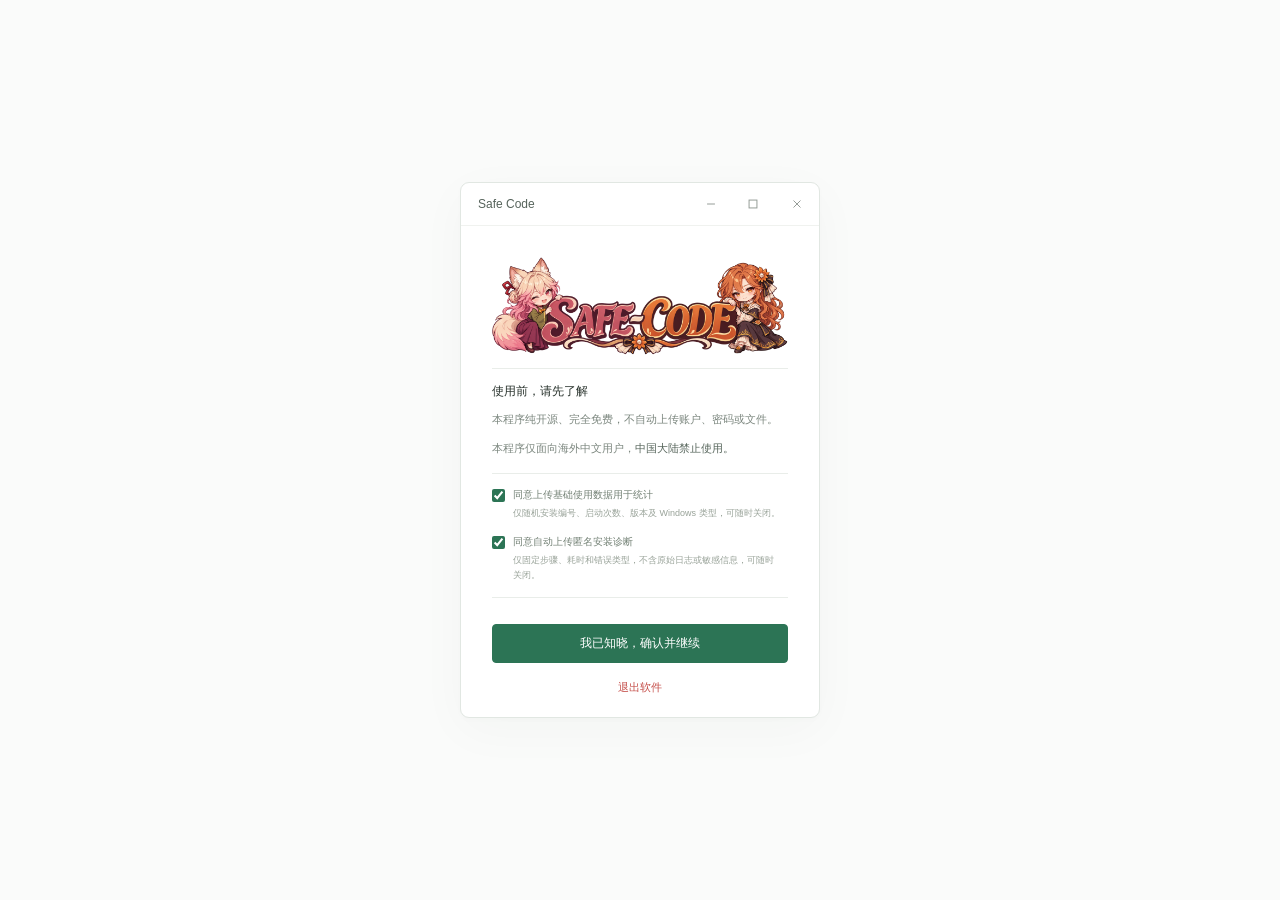
==== index.html @ 033742b7 "集成挂载守护、CloudCLI 项目联动和可选本机控制及模型适配，准备 Beta-0.4.3.4" ====
<!doctype html>
<html lang="zh-CN">
<head><meta charset="UTF-8"><meta name="viewport" content="width=device-width,initial-scale=1"><title>Safe Code</title><link rel="stylesheet" href="styles.css"></head>
<body>
<main class="window" id="window" aria-label="Safe Code 应用窗口">
  <header class="titlebar"><div class="titlebar-brand"><span class="app-name">Safe Code</span><button id="title-update-notice" class="update-notice" data-open-services hidden title="打开更新与反馈"><span class="update-notice-dot" aria-hidden="true"></span>发现新版本</button></div><div class="window-controls"><button id="minimize" class="window-control" aria-label="最小化" title="最小化"><svg viewBox="0 0 16 16"><path d="M3.5 8h9"/></svg></button><button id="maximize" class="window-control" aria-label="最大化" title="最大化"><svg viewBox="0 0 16 16"><rect x="3.5" y="3.5" width="9" height="9"/></svg></button><button id="close" class="close" aria-label="关闭窗口" title="关闭窗口"><svg viewBox="0 0 16 16"><path d="m4 4 8 8m0-8-8 8"/></svg></button></div></header>
  <section class="screen" id="notice-screen" hidden>
    <div class="notice-content">
    <div class="intro"><img class="notice-logo" src="assets/safe-code-logo.png" alt="Safe Code" width="2172" height="724"></div>
    <div class="declaration"><h2>使用前，请先了解</h2><p>本程序纯开源、完全免费，不自动上传账户、密码或文件。</p><p>本程序仅面向海外中文用户，<strong>中国大陆禁止使用。</strong></p></div>
    <label class="usage-consent"><input type="checkbox" id="usage-consent" checked><span>同意上传基础使用数据用于统计<small>仅随机安装编号、启动次数、版本及 Windows 类型，可随时关闭。</small></span></label><label class="usage-consent"><input type="checkbox" id="diagnostics-consent" checked><span>同意自动上传匿名安装诊断<small>仅固定步骤、耗时和错误类型，不含原始日志或敏感信息，可随时关闭。</small></span></label><div class="diagnostic-notice" role="note" aria-label="诊断须知">
      <p>诊断须知：开启后自动上传操作结果、失败阶段及错误分类，使用随机安装编号、会话编号和问题编号关联重试，不采集真实身份。</p>
      <p>提交反馈时，会附带本次使用中最近一次失败的诊断摘要（24 小时内），不上传原始日志。</p>
      <p>关闭匿名诊断会清除本机诊断关联编号，之后的反馈不附带诊断。已上传诊断保留 30 天，反馈及其摘要保留 180 天。</p>
    </div><div class="notice-services"><button type="button" class="text-button" id="notice-guide-link">防封与使用指南</button><span class="separator">/</span><button class="text-button" data-open-services>更新与反馈</button></div></div><div class="bottom-actions"><button class="primary" id="accept">我已知晓，确认并继续</button><button class="plain" id="exit">退出软件</button></div>

  </section>
  <section class="screen" id="login-screen" hidden>
    <div class="login-heading"><span class="kicker">连接你的工作空间</span><h1>登录服务器</h1><p>输入 VPS 信息，通过 SSH 建立连接。127.0.0.1 可预览界面。</p></div>
    <form id="login-form" autocomplete="off">
      <label for="ip">IP 地址</label><input id="ip" name="ip" placeholder="例如 203.0.113.10" required spellcheck="false" autocomplete="off">
      <label for="username">用户名</label><input id="username" name="username" placeholder="例如 root" required spellcheck="false" autocomplete="off">
      <label for="password">密码</label><div class="password-wrap"><input id="password" name="password" type="password" placeholder="请输入服务器密码" required autocomplete="off"><button type="button" class="reveal" id="reveal" aria-label="显示密码"></button></div>
      <div id="connection-message" class="connection-message" role="status"></div><p class="rating-disclosure">服务器 IP 地址将进行 Net.Coffee 评分。</p>
      <button class="primary" id="connect" type="submit">连接服务器</button>
    </form>
    <button class="plain back" id="back">返回使用声明</button>
  </section>
  <section class="workspace" id="workspace-screen" hidden>
    <div id="connection-progress" class="connection-progress" hidden role="status"><span class="connection-spinner" aria-hidden="true"></span><span id="connection-progress-text">正在连接服务器…</span><button id="cancel-connect" class="text-button">取消连接</button><button id="retry-connect" class="text-button" hidden>重试</button><button id="edit-connection" class="text-button" hidden>返回登录</button></div><div class="connected-header"><div class="connection-card"><div class="ip-addresses"><div class="ip-address-row"><span class="ip-address-label">入口 IP</span><span class="ip-address-value" id="server-ingress"></span></div><div class="ip-address-row"><span class="ip-address-label">出口 IP</span><span class="ip-address-value" id="server-address"></span></div></div><p class="server-metadata"><span id="server-user"></span> <span class="separator">/</span> Ubuntu 24.04 <span class="separator">/</span> SSH</p></div><section class="network-card" aria-label="服务器网络状态"><div class="network-top"><div><span class="metric-label">连接延迟 </span><strong>168 <small>ms</small></strong></div><div><span class="metric-label">丢包率 </span><strong>0 <small>%</small></strong></div></div><div class="ip-intel"><div class="ip-intel-label"><span>IP 归属与评分</span><span id="rating-state"></span></div><div class="ip-intel-data"><span id="ip-location">美国 · 纽约</span><strong><span id="ip-score">85</span><small id="score-unit"> / 100</small></strong></div></div><a id="score-source" href="https://ip.net.coffee/claude/" target="_blank" rel="noopener noreferrer" referrerpolicy="no-referrer">Net.Coffee · IP 评分</a></section><div class="header-controls"><div class="mode-buttons" aria-label="工作模式"><button class="mode-button active" id="deployment-mode" aria-pressed="true">部署模式</button><button class="mode-button" id="maintenance-mode" aria-pressed="false">维护模式</button></div><nav class="resource-links" aria-label="相关链接"><a class="resource-link" data-resource="vps"><svg viewBox="0 0 24 24" aria-hidden="true"><circle cx="12" cy="12" r="9"/><path d="M3 12h18M12 3c-5 5-5 13 0 18M12 3c5 5 5 13 0 18M5 7h14M5 17h14"/></svg><span>VPS 推荐</span></a><a class="resource-link" data-resource="qq"><svg class="brand-icon" viewBox="0 0 24 24" aria-hidden="true"><path d="M12 2C8.7 2 6.8 4.6 7 8c-1 1.3-1.3 3-1.4 4.4L3.8 16c-.4 1 .2 1.7 1 1.2l1.4-1c.5 1.8 1.5 3.1 2.6 3.8l-2 1c-.9.5-.5 1 1 1h3l1.2-1 1.2 1h3c1.5 0 1.9-.5 1-1l-2-1c1.1-.7 2.1-2 2.6-3.8l1.4 1c.8.5 1.4-.2 1-1.2l-1.8-3.6C18.3 11 18 9.3 17 8c.2-3.4-1.7-6-5-6Z"/><ellipse class="icon-cutout" cx="12" cy="14.8" rx="4" ry="4.2"/><ellipse class="icon-cutout" cx="10.1" cy="6.8" rx="1" ry="1.5"/><ellipse class="icon-cutout" cx="13.9" cy="6.8" rx="1" ry="1.5"/><path class="icon-cutout" d="m10 9 2-1 2 1-2 1Z"/></svg><span>QQ 群</span></a><a class="resource-link" data-resource="github"><svg class="brand-icon" viewBox="0 0 24 24" aria-hidden="true"><path d="M12 2C6.48 2 2 6.48 2 12c0 4.42 2.87 8.17 6.84 9.49.5.09.68-.22.68-.48v-1.86c-2.78.6-3.37-1.18-3.37-1.18-.45-1.16-1.11-1.47-1.11-1.47-.91-.62.07-.61.07-.61 1 .07 1.53 1.03 1.53 1.03.89 1.53 2.34 1.09 2.91.83.09-.65.35-1.09.64-1.34-2.22-.25-4.56-1.11-4.56-4.94 0-1.09.39-1.99 1.03-2.69-.1-.25-.45-1.27.1-2.65 0 0 .84-.27 2.75 1.03A9.58 9.58 0 0 1 12 6.82c.85 0 1.71.11 2.51.34 1.91-1.3 2.75-1.03 2.75-1.03.55 1.38.2 2.4.1 2.65.64.7 1.03 1.6 1.03 2.69 0 3.84-2.34 4.69-4.58 4.94.36.31.68.92.68 1.85v2.75c0 .27.18.58.69.48A10 10 0 0 0 22 12c0-5.52-4.48-10-10-10Z"/></svg><span>GitHub</span></a></nav></div></div>
    <div class="deployment-panel" id="deployment-panel"><div class="deployment-heading"><h2>配置开发环境</h2><span>按步骤部署，或一次完成。</span></div>
    <div class="steps" id="steps"></div>
    <div class="deploy-footer"><div><span id="overall-status" role="status">0 / 7 已完成</span><p id="overall-detail">可单项部署，或选择所需项目批量部署。</p></div><div class="batch-actions"><button class="text-button" id="cancel-selection" hidden>取消</button><button class="primary" id="deploy-all">一键部署</button></div></div>
    </div>
    <section class="maintenance-panel" id="maintenance-panel" hidden>
      <div class="maintenance-cards unified-maintenance-cards">
        <button class="maintenance-card" id="account-card"><svg viewBox="0 0 24 24"><circle cx="12" cy="8" r="4"/><path d="M4 21v-2a8 8 0 0 1 16 0v2"/></svg><h3>工作账户</h3><p>查看用户名与密码</p><span>查看账户</span></button>
        <article class="maintenance-card desktop-card"><button class="maintenance-card-trigger" id="desktop-card"><svg viewBox="0 0 24 24"><rect x="3" y="3" width="18" height="13" rx="2"/><path d="M12 16v5M7 21h10"/></svg><h3>远程桌面</h3><p>打开并连接服务器桌面</p><span>打开桌面</span></button><button type="button" id="desktop-resolution" class="text-button resolution-link">分辨率设置</button></article>
        <button class="maintenance-card" id="terminal-card"><svg viewBox="0 0 24 24"><rect x="3" y="4" width="18" height="16" rx="2"/><path d="m7 9 3 3-3 3m6 0h4"/></svg><h3>SSH 终端</h3><p>打开终端并连接服务器</p><span>连接终端</span></button>
        <article class="advanced-card bridge-card"><div class="advanced-copy"><svg viewBox="0 0 24 24"><rect x="3" y="4" width="18" height="16" rx="2"/><path d="M3 9h18m-13 4-2 2 2 2m8-4 2 2-2 2"/></svg><div><h3>Codex 接入 Claude</h3><p id="bridge-summary">习惯 Codex 客户端？在里面连接服务器上的 Claude。</p><p class="bridge-credit" id="bridge-credit">特别感谢：作者待补充</p></div></div><div class="bridge-card-actions"><span id="bridge-state">未启动</span><button class="deploy-button" id="bridge-manage" disabled>设置</button></div></article>
        <article class="advanced-card"><div class="advanced-copy"><svg viewBox="0 0 24 24"><path d="M3 7V5a1 1 0 0 1 1-1h5l2 3h9a1 1 0 0 1 1 1v11a1 1 0 0 1-1 1H4a1 1 0 0 1-1-1Z"/><path d="M9 13h6m-3-3v6"/></svg><div><h3>目录挂载</h3><p id="mount-summary">将本机目录挂载到服务器，支持多组目录。</p></div></div><div class="advanced-actions"><span id="mount-state">未安装</span><button class="deploy-button" id="install-mount">安装</button><button class="deploy-button" id="mount-settings">设置</button></div></article>
        <article class="advanced-card"><div class="advanced-copy"><svg viewBox="0 0 24 24"><rect x="3" y="4" width="18" height="16" rx="2"/><path d="M3 9h18m-13 4-2 2 2 2m8-4 2 2-2 2"/></svg><div><h3>CloudCLI 网页界面</h3><p>在浏览器中使用 Claude Code。<button type="button" class="guide-tip-btn" id="cloud-guide-link">防封提示</button></p></div></div><div class="advanced-actions"><span id="cloud-state">未安装</span><button class="deploy-button" id="install-cloud">安装</button><button class="deploy-button" id="open-cloud" disabled>打开</button><button class="deploy-button" id="open-cloud-remote" disabled>其它设备打开</button></div></article>
        <article class="advanced-card"><div class="advanced-copy"><svg viewBox="0 0 24 24"><path d="M4 7h15m-4-4 4 4-4 4M20 17H5m4-4-4 4 4 4"/></svg><div><h3>出入口 IP</h3><p id="ip-policy-summary">入口用于接入，住宅 IP 用于出站。</p></div></div><div class="advanced-actions"><span id="ip-policy-state">未锁定</span><button class="deploy-button" id="lock-ips">锁定设置</button><button class="deploy-button" id="change-ips">更换 IP</button></div></article>
        <article class="advanced-card host-control-card"><div class="advanced-copy"><svg viewBox="0 0 24 24"><rect x="3" y="3" width="18" height="13" rx="2"/><path d="M8 21h8m-4-5v5M7 8l3 2-3 2m6 0h4"/></svg><div><h3>本机远程控制</h3><p id="host-summary">让服务器上的 AI 连接本机命令行，操作本机文件和程序。</p></div></div><div class="host-card-actions"><span id="host-state">未启用</span><button class="deploy-button" id="host-manage" disabled>设置</button></div></article>
      </div>
    </section>
    <div class="workspace-bottom"><span>SAFE CODE <span class="separator">/</span> 开源 · 免费 · 本地运行</span><button type="button" id="mount-guard-status" class="text-button" title="查看挂载守护状态">挂载守护 · 未挂载</button><div class="workspace-bottom-actions"><button type="button" class="text-button" id="bottom-guide-link">防封与使用指南</button><span class="separator">/</span><button class="text-button" data-open-services id="services-entry">更新与反馈</button></div></div>
  </section>
</main>
<dialog class="account-window" id="maintenance-result" aria-labelledby="result-title"><header class="titlebar"><span class="app-name" id="result-title">工作账户</span><button class="close" id="close-result" aria-label="关闭账户窗口"><svg viewBox="0 0 16 16"><path d="m4 4 8 8m0-8-8 8"/></svg></button></header><div class="account-body"><h2>工作账户</h2><p class="account-description">用于登录远程桌面和日常开发。</p><div id="result-body"></div><button class="primary" id="account-done">关闭</button></div></dialog>
<dialog id="ip-policy-dialog" class="config-dialog" aria-labelledby="ip-policy-title"><header class="titlebar"><span class="app-name" id="ip-policy-title">出入口 IP 设置</span><button class="close" id="close-ip-policy" aria-label="关闭出入口设置"><svg viewBox="0 0 16 16"><path d="m4 4 8 8m0-8-8 8"/></svg></button></header><form id="ip-policy-form" class="config-body"><h2>入口与出口，各司其职。</h2><p class="config-description">从服务器检测到的地址中选择，不支持手动输入。</p><div class="ip-choice-field"><label id="ingress-ip-label" for="ingress-ip-trigger">入口 IP</label><div class="ip-picker" data-ip-picker="ingress-ip-input"><select id="ingress-ip-input" hidden tabindex="-1" aria-hidden="true"></select></div></div><div class="ip-choice-field"><label id="egress-ip-label" for="egress-ip-trigger">出口 IP</label><div class="ip-picker" data-ip-picker="egress-ip-input"><select id="egress-ip-input" hidden tabindex="-1" aria-hidden="true"></select></div></div><label class="policy-toggle"><input type="checkbox" id="lock-ingress"><span>锁定入口接入<small>管理连接仅通过指定的入口 IP。</small></span></label><label class="policy-toggle"><input type="checkbox" id="lock-egress"><span>固定住宅出口<small>对外流量仅使用指定出口，故障时不切换其他 IP。</small></span></label><div class="config-footer"><span id="ip-policy-hint">保存前验证入口与真实出口，失败自动回退。</span><button class="primary" type="submit">保存设置</button></div></form></dialog>
<dialog id="localization-dialog" class="config-dialog" aria-labelledby="localization-title"><header class="titlebar"><span class="app-name" id="localization-title">本土化设置</span><button class="close" id="close-localization" aria-label="关闭本土化设置"><svg viewBox="0 0 16 16"><path d="m4 4 8 8m0-8-8 8"/></svg></button></header><form id="localization-form" class="config-body"><h2>与出口所在地保持一致。</h2><p class="config-description">按出口 IP 选择时区与系统语言，中文输入法保留。</p><label for="locale-region">所在地<select id="locale-region"><option value="auto">自动识别出口 IP</option><option value="jp">日本</option><option value="us_ny">美国 · 纽约</option><option value="us_la">美国 · 洛杉矶</option><option value="sg">新加坡</option><option value="gb">英国</option><option value="de">德国</option><option value="kr">韩国</option></select></label><div class="locale-preview"><div><span>时区</span><strong id="locale-timezone"></strong></div><div><span>系统语言</span><strong id="locale-language"></strong></div><div><span>Locale</span><strong id="locale-code"></strong></div></div><div class="config-footer"><span id="locale-hint">默认按出口 IP 的归属地匹配。</span><button class="primary" type="submit">保存设置</button></div></form></dialog>
<dialog id="bridge-dialog" class="config-dialog bridge-dialog" aria-labelledby="bridge-title"><header class="titlebar"><span class="app-name" id="bridge-title">Codex 接入 Claude</span><button type="button" class="close" id="bridge-close" aria-label="关闭 Codex 接入设置">×</button></header><form id="bridge-form" class="config-body"><h2>用熟悉的 Codex 界面，与 Claude 工作</h2><p class="config-description">通过 SSH 调用当前服务器上的 Claude Code。需要先在服务器完成 Claude 登录；本机需要 Codex，可使用 CC Switch 添加供应商。使用期间保持 Safe Code 运行。</p><div class="bridge-fields"><label>Claude 模型<input id="bridge-model" value="sonnet" required maxlength="80" placeholder="sonnet / opus / haiku 或完整模型标识"></label><label>本机端口<input id="bridge-port" type="number" min="1024" max="65535" value="18797" required></label></div><p class="config-description">模型名称不代表账户已有权限，实际可用性需以 Claude 账户及真实请求为准。</p><label class="bridge-check"><input type="checkbox" id="bridge-write"><span>允许修改当前 Codex 项目<small>按 Codex 现有审批设置执行；不勾选时，项目仅供读取。默认严格模式不开放本机命令行和浏览器工具。</small></span></label><label class="bridge-check"><input type="checkbox" id="bridge-consent"><span>同意运行第三方适配器并通过 VPS 使用 Claude<small>随包提供的第三方适配组件未数字签名。聊天、附件和允许共享的项目内容会交给 VPS 与 Claude 处理，消耗你自己的 Claude 额度。文本会尝试脱敏；图片/PDF 仍需自行检查。</small></span></label><div id="bridge-config-area" hidden><div class="bridge-connect-info"><span>本机接口</span><code id="bridge-url"></code></div><div class="bridge-config-buttons"><button type="button" class="deploy-button" id="bridge-copy-config">复制供应商配置</button><button type="button" class="deploy-button" id="bridge-copy-key">复制本机密钥</button></div><p class="config-description">CC Switch 中选择 Codex，新增供应商，填写上述接口及本机密钥，再粘贴配置。由你按需切换，不自动覆盖现有供应商。密钥只用于本机适配器，勿截图或发给他人。</p><textarea id="bridge-config" readonly aria-label="Codex 供应商配置" spellcheck="false"></textarea></div><p id="bridge-progress" role="status" aria-live="polite"></p><div class="config-footer"><span id="bridge-dialog-state">未启动</span><button class="primary" type="submit" id="bridge-start" disabled>部署并启动</button><button class="deploy-button" type="button" id="bridge-stop" hidden>停止适配器</button></div><p class="bridge-credit">特别感谢：作者待补充 · 第三方许可证随完整测试包保留</p></form></dialog>
<dialog id="host-dialog" class="config-dialog host-dialog" aria-labelledby="host-title"><header class="titlebar"><span class="app-name" id="host-title">本机远程控制</span><button type="button" class="close" id="host-close" aria-label="关闭本机远程控制设置">×</button></header><form id="host-form" class="config-body"><h2>让服务器上的 AI 连接这台电脑</h2><p class="config-description">部署后，将生成的命令发给服务器上的 AI，它就能通过 SSH 进入本机命令行。需要保持 Safe Code 运行。</p><div class="host-permission-note"><strong>这会授予 AI 操作本电脑的能力</strong><p>AI 可以执行命令、运行程序，以及读取、修改、删除当前 Windows 账户可访问的文件。如该账户具有管理员权限，AI 也可能以管理员权限操作。请只向你信任的服务器和 AI 开放。</p><p>停用会断开控制通道，不会撤销已经执行的操作。</p></div><label for="host-alias">连接别名<input id="host-alias" maxlength="32" pattern="[a-z][a-z0-9_-]{0,31}" autocomplete="off" placeholder="例如 win 或 local"></label><label class="policy-toggle host-risk"><input type="checkbox" id="host-risk"><span>我已了解并同意授予上述权限<small>当前 Windows 账户需具有管理员权限，部署时会请求确认；仅通过专用加密通道访问。</small></span></label><div id="host-command-area" hidden><p class="config-description">请将下面这条命令发给服务器上的 AI，让它连接你的电脑：</p><div class="host-command-row"><input id="host-command" readonly aria-label="给 AI 的 SSH 连接命令"><button type="button" class="deploy-button" id="host-copy">复制命令</button></div></div><p id="host-progress" role="status" aria-live="polite"></p><div class="config-footer"><span id="host-dialog-state">未启用</span><button class="primary" id="host-enable" type="submit" disabled>同意并开始部署</button><button type="button" class="deploy-button" id="host-disable" hidden>停用本机控制</button></div></form></dialog>
<dialog id="mount-dialog" class="mount-dialog" aria-labelledby="mount-title"><header class="titlebar"><span class="app-name" id="mount-title">目录挂载设置</span><button type="button" class="close" id="close-mount" aria-label="关闭挂载设置"><svg viewBox="0 0 16 16"><path d="m4 4 8 8m0-8-8 8"/></svg></button></header><form id="mount-form"><div class="mount-intro"><h2>挂载你的本地目录</h2><p>请选择新的或空的服务器目录。挂载成功后会自动显示在 CloudCLI 项目列表中。</p></div><div id="mount-list"></div><button type="button" class="add-mount" id="add-mount">＋ 添加目录</button><div class="mount-footer"><span id="mount-count">支持多组目录挂载</span><button class="primary" type="submit">保存设置</button></div></form></dialog>
<dialog id="client-window" class="client-window" aria-labelledby="client-window-title"><header class="titlebar"><span class="app-name" id="client-window-title"></span><button class="close" id="close-client" aria-label="关闭客户端窗口"><svg viewBox="0 0 16 16"><path d="m4 4 8 8m0-8-8 8"/></svg></button></header><iframe id="client-frame" title="客户端窗口"></iframe></dialog>
<button id="restore-window" hidden aria-label="恢复 Safe Code 窗口">Safe Code <span>恢复窗口</span></button>
<dialog id="account-settings" class="config-dialog"><header class="titlebar"><span class="app-name">自定义工作环境</span><button type="button" class="close" onclick="this.closest('dialog').close()" aria-label="关闭"><svg viewBox="0 0 16 16"><path d="m4 4 8 8m0-8-8 8"/></svg></button></header><form id="account-settings-form" class="config-body"><label>机器名称<input id="custom-hostname" required pattern="[a-zA-Z0-9][a-zA-Z0-9-]{0,61}[a-zA-Z0-9]|[a-zA-Z0-9]" placeholder="例如 safe-workstation"></label><label>工作用户名<input id="custom-username" required pattern="[a-z][a-z0-9_-]{1,30}" value="workspace"></label><label>工作密码<div class="password-wrap"><input id="custom-password" type="password" minlength="12" autocomplete="new-password" placeholder="至少 12 位；留空保留旧密码或自动生成"><button type="button" class="reveal" data-reveal="custom-password" aria-label="显示密码"></button></div></label><p class="config-description" id="account-custom-hint">将按这些设置部署工作环境。</p><div class="config-footer"><span></span><button class="primary" type="submit">保存</button></div></form></dialog>
<dialog id="remote-folder-dialog" class="config-dialog"><header class="titlebar"><span class="app-name">选择服务器目录</span><button type="button" class="close" onclick="this.closest('dialog').close()" aria-label="关闭"><svg viewBox="0 0 16 16"><path d="m4 4 8 8m0-8-8 8"/></svg></button></header><div class="config-body"><div class="folder-toolbar"><button type="button" id="folder-new" class="text-button">新建空白文件夹</button><button id="folder-up" class="text-button">上一级</button><span id="folder-path"></span></div><div id="folder-list" role="list"></div><p id="folder-error" role="status"></p><pre id="folder-log" class="folder-log" role="log" aria-live="polite"></pre><button type="button" id="folder-retry" class="text-button" hidden>重试读取</button><div class="config-footer"><span></span><button id="folder-confirm" class="primary">选择此目录</button></div></div></dialog>
<dialog id="create-folder-dialog" class="config-dialog" aria-labelledby="create-folder-title"><header class="titlebar"><span class="app-name" id="create-folder-title">新建空白文件夹</span><button type="button" class="close" aria-label="关闭" onclick="this.closest('dialog').close()">×</button></header><form id="create-folder-form" class="config-body"><label for="create-folder-name">文件夹名称<input id="create-folder-name" required maxlength="128" autocomplete="off" placeholder="例如 my-project"></label><p class="config-description" id="create-folder-parent"></p><p id="create-folder-error" role="status"></p><div class="config-footer"><span>创建成功后会自动选中。</span><button class="primary" type="submit">创建并选择</button></div></form></dialog>
<dialog id="services-dialog" class="config-dialog" aria-labelledby="services-title">
  <header class="titlebar"><span class="app-name" id="services-title">更新与反馈</span><button type="button" class="close" onclick="this.closest('dialog').close()" aria-label="关闭"><svg viewBox="0 0 16 16"><path d="m4 4 8 8m0-8-8 8"/></svg></button></header>
  <div class="config-body">
    <div class="service-section"><h3>软件更新</h3><p id="update-status" role="status">从 GitHub 检查正式版本。</p><div class="service-buttons"><button class="deploy-button" id="check-update">检查更新</button><button class="deploy-button" id="release-page" hidden>打开下载页</button><button class="deploy-button" id="download-update" hidden>下载更新</button><button class="deploy-button" id="install-update" hidden>安装更新</button></div></div>
    <form id="feedback-form" class="service-section"><h3>意见反馈</h3><textarea id="feedback-message" minlength="5" maxlength="4000" rows="3" required placeholder="请描述遇到的问题，不要填写密码或密钥。"></textarea><p id="feedback-status" role="status">提交你填写的文字及软件版本；开启匿名诊断时，可关联最近一次失败的问题编号与诊断摘要。</p><button class="primary" id="feedback-send" type="submit">提交反馈</button></form>
    <div class="service-section service-consents">
      <label class="usage-consent"><input type="checkbox" id="settings-usage-consent" checked><span>同意上传基础使用数据用于统计</span></label>
      <label class="usage-consent"><input type="checkbox" id="settings-diagnostics-consent" checked><span>同意自动上传匿名安装诊断</span></label>
      <p id="usage-detail">基础统计仅含随机安装编号、启动次数、版本及 Windows 类型；匿名诊断默认勾选，确认声明后上传安装结果、耗时、固定步骤日志和错误类型，保留 30 天。不发送原始日志、账号、密码、密钥、VPS 地址、路径或文件；两个开关均可随时关闭。 <span id="usage-recipient"></span></p>
      <p class="diagnostic-notice">诊断须知：开启后自动上传操作结果、失败阶段及错误分类，并使用随机安装编号、会话编号和问题编号关联重试；不采集真实身份。提交反馈时会附带本次使用中最近一次失败的诊断摘要（24 小时内），不上传原始日志。关闭匿名诊断会清除本机诊断关联编号，之后的反馈不附带诊断；已上传诊断保留 30 天，反馈及其摘要保留 180 天。</p>
    </div>
  </div>
</dialog>
<dialog id="app-message-dialog" class="small-dialog" aria-labelledby="app-message-title"><header class="titlebar"><span class="app-name" id="app-message-title">提示</span><button type="button" class="close" data-dialog-dismiss aria-label="关闭"><svg viewBox="0 0 16 16"><path d="m4 4 8 8m0-8-8 8"/></svg></button></header><div class="small-dialog-body"><p id="app-message-body"></p><details id="app-message-details" hidden><summary>查看服务器指纹</summary><pre id="app-message-detail-text"></pre></details><div class="dialog-buttons"><button id="app-message-cancel" class="deploy-button" hidden>取消</button><button id="app-message-confirm" class="primary">知道了</button></div></div></dialog>
<dialog id="advanced-dialog" class="small-dialog" aria-labelledby="advanced-title"><header class="titlebar"><span class="app-name" id="advanced-title">高级连接</span><button type="button" class="close" onclick="this.closest('dialog').close()" aria-label="关闭"><svg viewBox="0 0 16 16"><path d="m4 4 8 8m0-8-8 8"/></svg></button></header><form id="advanced-form" class="small-dialog-body"><label for="ssh-port">SSH 端口</label><input id="ssh-port" type="number" min="1" max="65535" required value="22"><p class="dialog-hint">通常为 22；服务商修改过端口时再调整。</p><div class="dialog-buttons"><button type="button" class="deploy-button" onclick="this.closest('dialog').close()">取消</button><button type="submit" class="primary">保存</button></div></form></dialog>
<dialog id="resolution-dialog" class="small-dialog"><header class="titlebar"><span class="app-name">远程桌面分辨率</span><button type="button" class="close" onclick="this.closest('dialog').close()" aria-label="关闭"><svg viewBox="0 0 16 16"><path d="m4 4 8 8m0-8-8 8"/></svg></button></header><form id="resolution-form" class="small-dialog-body"><label for="resolution-select">分辨率</label><select id="resolution-select"><option value="1024x768">1024 × 768</option><option value="1280x800">1280 × 800（默认）</option><option value="1366x768">1366 × 768</option><option value="1600x900">1600 × 900</option><option value="1920x1080">1920 × 1080</option></select><p class="dialog-hint">窗口随分辨率变大或缩小；超过屏幕时按比例适配。已打开的窗口也会调整。</p><div class="dialog-buttons"><button type="submit" class="primary">保存</button></div></form></dialog>
<dialog id="operation-log-dialog" class="config-dialog"><header class="titlebar"><span class="app-name" id="operation-log-title">安装进度</span><button type="button" class="close" onclick="this.closest('dialog').close()" aria-label="关闭"><svg viewBox="0 0 16 16"><path d="m4 4 8 8m0-8-8 8"/></svg></button></header><div class="config-body"><p id="operation-log-status" role="status"></p><pre id="operation-log-output" class="operation-log-output" role="log" aria-live="polite"></pre><p class="dialog-hint">关闭此窗口不会中断安装；卡片下方仍显示最新进度。</p></div></dialog>
<dialog id="cloud-remote-dialog" class="config-dialog" aria-labelledby="cloud-remote-title"><header class="titlebar"><span class="app-name" id="cloud-remote-title">其它设备打开</span><button type="button" class="close" id="close-cloud-remote" aria-label="关闭"><svg viewBox="0 0 16 16"><path d="m4 4 8 8m0-8-8 8"/></svg></button></header><div class="config-body"><div id="cloud-remote-warning-view"><h2>风险提示</h2><p class="config-description" style="color:#b44d44;font-size:12px;line-height:1.8;margin:16px 0 24px">网站即将开放至公网，请确保密码安全，由此产生的损失本软件概不负责</p><div class="dialog-buttons"><button type="button" class="deploy-button" id="cloud-remote-cancel">取消</button><button type="button" class="primary" id="cloud-remote-confirm" style="width:auto;min-width:100px;padding:0 15px">确认</button></div></div><div id="cloud-remote-log-view" hidden><h2>正在开放公网访问</h2><p id="cloud-remote-log-status" class="config-description" style="margin-bottom:12px;color:var(--green)">正在配置服务器监听端口与防火墙…</p><pre id="cloud-remote-log-output" class="operation-log-output" role="log" aria-live="polite"></pre><p class="dialog-hint" style="font-size:9px;color:#95a296;margin-top:10px">已开始，请等待服务器返回实际进度。</p></div><div id="cloud-remote-success-view" hidden style="text-align:center"><h2 style="font-size:16px;margin-bottom:6px">公网访问已就绪</h2><div id="cloud-remote-qrcode" style="display:flex;justify-content:center;margin:16px auto 12px;padding:12px;background:#fff;border:1px solid #e2e8e2;border-radius:6px;width:fit-content"></div><p style="font-size:12px;color:#556658;margin:8px 0 14px;font-weight:500">请扫描二维码访问或复制链接访问</p><div style="display:flex;align-items:center;justify-content:center;gap:8px;background:#f5f8f5;border:1px solid #dce5dc;border-radius:5px;padding:8px 12px;margin:0 auto 16px;max-width:100%;overflow:hidden"><a id="cloud-remote-url-link" href="#" target="_blank" style="color:var(--green);font-size:12px;font-family:ui-monospace,Consolas,monospace;text-decoration:none;word-break:break-all"></a><button type="button" class="deploy-button" id="cloud-remote-copy-btn" title="快捷键：Ctrl+C / 点击复制" style="min-width:68px;padding:5px 8px;font-size:10px">复制链接</button></div><div style="display:flex;justify-content:space-between;align-items:center;margin-top:16px;border-top:1px solid #edf1ed;padding-top:14px"><button type="button" class="text-button" id="cloud-remote-toggle-log" style="font-size:10px">查看配置日志</button><button type="button" class="primary" id="cloud-remote-done-btn" style="width:90px;height:32px">完成</button></div></div></div></dialog>
<dialog id="guide-dialog" class="guide-dialog" aria-labelledby="guide-title"><header class="titlebar"><span class="app-name" id="guide-title"><svg viewBox="0 0 24 24" aria-hidden="true" style="width:14px;height:14px;stroke:var(--green);fill:none;stroke-width:1.6"><path d="M12 22s8-4 8-10V5l-8-3-8 3v7c0 6 8 10 8 10z"/></svg>Claude 防封与安全避坑指南</span><button type="button" class="close" id="close-guide" aria-label="关闭"><svg viewBox="0 0 16 16"><path d="m4 4 8 8m0-8-8 8"/></svg></button></header><div class="guide-body"><div class="guide-banner"><div class="guide-banner-tag">实战沉淀 · 降低封号风险</div><h2>稳定使用 Claude 的四条铁律</h2><p>Claude 对网络出口纯净度、支付环境及新号使用行为有严格风控。遵循以下经社区反复实测验证的避坑策略，用着安心不烧心：</p></div><div class="guide-cards"><article class="guide-card"><div class="guide-card-header"><span class="guide-badge danger">底线禁区</span><h3>坚决不碰成品号 · 代充 · 成品邮箱</h3></div><div class="guide-card-content"><p><strong>风险原因：</strong>市售成品号 99% 为脚本批量注册、利用临时虚拟号接码并伴随脏 IP，从注号起就在风控灰名单；代充几乎全为黑卡盗刷或易拒付虚拟卡，一经拒付永久封号，还会连带拉黑设备与出口。</p><p class="guide-tip-text"><strong>正确姿势：</strong>坚持自己掌控的常用邮箱（自注 Gmail / Outlook 最佳），用真实手机号完成验证，注册登录全程由本人操作。</p></div></article><article class="guide-card"><div class="guide-card-header"><span class="guide-badge success">推荐渠道</span><h3>优先走苹果 App Store / 谷歌官方内购</h3></div><div class="guide-card-content"><p><strong>优势原因：</strong>苹果与谷歌自带成熟的分发与商户风控，走 App 内购极少触发针对支付方式的封锁；若遇异常扣费，官方售后退款成功率最高。</p><p class="guide-tip-text"><strong>正确姿势：</strong>手机登录海外 Apple ID 或 Google 账号，在官方 App 内订阅 Pro；若自行绑定国际信用卡，账单地址、卡归属地需与网络出口逻辑自洽，切勿频繁更换不同国家的卡。</p></div></article><article class="guide-card"><div class="guide-card-header"><span class="guide-badge info">使用节奏</span><h3>阶梯养号：由浅入深，切忌新号秒充</h3></div><div class="guide-card-content"><p><strong>风险原因：</strong>新号刚注册直接秒充 Pro / Max 会直接触发高危自动化欺诈拦截（秒充即秒封）。</p><p class="guide-tip-text"><strong>正确节奏：</strong>新账号在稳定网络环境下先使用 1~3 天 Free 基础问答，让风控系统建立正常人类行为画像，环境确认稳定后再升级；日常开发避免瞬时高并发调用和深夜跨时区突发大流量。</p></div></article><article class="guide-card"><div class="guide-card-header"><span class="guide-badge warning">网络一致</span><h3>环境与网络出口绝对一致（禁止瞬移）</h3></div><div class="guide-card-content"><p><strong>风险原因：</strong>同一会话或短时间内地理位置跳变（如上一秒美国 VPS，下一秒直连或香港节点）是封号首要诱因。</p><p class="guide-tip-text"><strong>正确姿势：</strong>注册、登录、升级与日常 Claude Code 终端/网页，始终收敛在同一台 VPS 或固定住宅出口下闭环运行；Safe Code 的出入口锁定可防止网络意外回退至直连。</p></div></article></div><div class="guide-footer-actions"><button type="button" class="deploy-button" id="guide-cancel-btn">取消</button><button type="button" class="primary" id="guide-done-btn">我已知晓，继续连接</button></div></div></dialog>
<script src="qrcode.min.js"></script>
<script src="app.js"></script>
<script src="native.js"></script>
</body></html>
---- styles.css ----
:root{--green:#2c7455;--ink:#28322c;--muted:#929a94;--border:#e9ede9;--pale:#f2f6f2}*{box-sizing:border-box;scrollbar-width:none!important;-ms-overflow-style:none!important}html,body{overflow:hidden!important;height:100%!important;scrollbar-width:none!important;-ms-overflow-style:none!important}*::-webkit-scrollbar,html::-webkit-scrollbar,body::-webkit-scrollbar{display:none!important;width:0!important;height:0!important}body{margin:0;min-height:100vh;min-height:100svh;display:grid;place-items:center;background:#fafbfa;color:var(--ink);font:13px -apple-system,BlinkMacSystemFont,"Segoe UI","PingFang SC","Microsoft YaHei",sans-serif;-webkit-font-smoothing:antialiased;padding:28px 16px}button,input{font:inherit}button{cursor:pointer}button:focus-visible{outline:2px solid #4d9c77;outline-offset:3px}button:disabled{cursor:default}button{transition:background .18s,color .18s}.window{width:360px;height:536px;max-width:100%;background:#fff;border:1px solid #e1e7e2;border-radius:9px;box-shadow:0 12px 50px #273b2b08,0 2px 7px #273b2b04;overflow:hidden!important;transition:width .35s ease,height .35s ease}.window.wide{width:740px;height:634px}.titlebar{height:43px;display:flex;align-items:center;justify-content:space-between;padding-left:17px;border-bottom:1px solid #f0f2ef;user-select:none}.app-name{font-size:11px;font-weight:500;display:flex;align-items:center;gap:7px;color:#6d776f}.app-icon{width:16px;height:16px;border-radius:4px;background:var(--green);color:white;display:grid;place-items:center;font-size:13px;font-weight:550;line-height:1}.close{height:42px;width:45px;background:none;border:0;color:#929a94;font-size:19px;font-weight:300}.close:hover{background:#faeeec;color:#b44d44}.screen{height:calc(100% - 43px);padding:31px 31px 18px;display:flex;flex-direction:column;overflow:hidden}.intro{text-align:center}.logo{width:43px;height:43px;display:flex;align-items:center;justify-content:center;border-radius:11px;background:var(--green);color:#fff;font-size:28px;letter-spacing:-4px;font-weight:500;padding-right:4px;margin:0 auto 13px}.logo>span{margin-top:7px}h1{margin:0;font-size:23px;letter-spacing:-.6px;font-weight:600}.intro p{margin:9px 0 0;color:var(--muted);font-size:11px}.declaration{margin:27px 0 0;padding:19px 0;border-top:1px solid var(--border);border-bottom:1px solid var(--border)}h2{font-weight:550;font-size:12px;margin:0}.declaration p{font-size:12px;line-height:1.95;color:#7c877f;margin:12px 0 0}.declaration strong{color:#56655b;font-weight:500}.bottom-actions{margin-top:auto;padding-top:23px}.primary{display:flex;align-items:center;justify-content:center;gap:19px;width:100%;border:1px solid var(--green);background:var(--green);color:white;height:39px;border-radius:4px;font-size:12px;font-weight:450}.primary>span{font-size:16px;font-weight:300}.primary:hover:not(:disabled){background:#235f45}.primary:disabled{opacity:.65}.plain{display:block;border:0;background:none;color:#959d97;font-size:11px;margin:13px auto 0;padding:4px 9px}.plain:hover{color:var(--green)}.demo-caption{display:block;text-align:center;color:#b2b9b3;font-size:9px;margin-top:17px;letter-spacing:.1px}.login-heading{margin-top:7px;margin-bottom:26px}.kicker{font-size:10px;color:#87958a}.login-heading h1{font-size:24px;margin:10px 0}.login-heading p{color:var(--muted);font-size:11px;margin:0}label{display:block;color:#758078;font-size:11px;margin-bottom:7px}input{display:block;width:100%;height:39px;border:1px solid #e0e6e1;border-radius:4px;background:#fff;padding:0 11px;color:var(--ink);font-size:12px;outline:0;margin-bottom:17px}input:focus{border-color:#6b9b7e;box-shadow:0 0 0 2px #2c745508}input::placeholder{color:#b0b8b1;font-size:11px}input:disabled{background:#f8faf8}.password-wrap{position:relative}.password-wrap input{padding-right:48px;margin-bottom:0}.reveal{position:absolute;right:7px;top:0;height:39px;padding:0 5px;font-size:10px;border:0;background:none;color:#939f95}.connection-message{height:41px;padding-top:12px;font-size:10px;color:#a2aaa3}.connection-message.connecting{color:var(--green)}.connection-message.error{color:#ad6854}.back{margin-top:15px}.login-heading+.form{margin:0}.workspace{height:calc(100% - 43px);display:flex;flex-direction:column;padding:27px 30px 0}.connected-header{display:flex;align-items:center;justify-content:space-between;border-bottom:1px solid var(--border);padding-bottom:24px;gap:15px}.connection-label{display:flex;align-items:center;gap:7px;color:var(--green);font-size:11px}.status-dot{width:6px;height:6px;border-radius:50%;background:#4b9165}.connected-header h1{font-size:24px;font-weight:500;letter-spacing:-.6px;margin:9px 0 6px;overflow-wrap:anywhere}.connected-header p{color:#9aa39c;font-size:10px;margin:0}.separator{color:#c5cdc6;margin:0 8px}.text-button{font-size:10px;color:#9ca69e;border:0;background:none;padding:7px 0;white-space:nowrap}.text-button:hover{color:var(--green)}.deployment-heading{display:flex;align-items:center;justify-content:space-between;padding:20px 0 5px;gap:10px}.deployment-heading h2{font-size:12px}.deployment-heading>span{color:#a4ada5;font-size:10px}.steps{flex:1;min-height:0;overflow-y:auto;scrollbar-width:none;-ms-overflow-style:none}.step{display:flex;align-items:center;gap:15px;padding:17px 0;border-bottom:1px solid var(--border);min-height:65px}.step:last-child{border:0}.step-number{width:26px;height:26px;display:grid;place-items:center;border-radius:50%;background:#f5f7f4;color:#9ba89c;font-size:10px;flex-shrink:0}.step-copy{flex:1;min-width:0}.step-copy h3{font-size:12px;font-weight:500;margin:0 0 5px}.step-copy h3 span{font-size:9px;color:#a6afa7;font-weight:400;margin-right:8px}.step-copy p{font-size:10px;color:#9ca69e;margin:0;line-height:1.5}.deploy-button{border:1px solid #dde6de;background:#fff;color:#6a7f6e;border-radius:4px;font-size:10px;padding:7px 12px;white-space:nowrap;min-width:74px}.deploy-button:hover:not(:disabled){background:var(--pale)}.deploy-button:disabled{color:#aeb7af;border-color:#ecf0eb}.step.done .step-number{background:#eff6ee;color:var(--green);font-size:13px}.step.done .deploy-button{border-color:transparent;color:#6a9375}.step.running .step-number{color:var(--green);animation:pulse 1s infinite}.step.running .deploy-button{border-color:transparent;color:var(--green)}.deploy-footer{border-top:1px solid var(--border);display:flex;align-items:center;justify-content:space-between;padding:17px 0;gap:15px}.deploy-footer>div>span{color:#687e6d;font-size:11px}.deploy-footer p{font-size:9px;color:#a6aea7;margin:6px 0 0}.deploy-footer .primary{width:127px;height:36px;font-size:11px;flex-shrink:0;gap:14px}.workspace-bottom{margin:0 -30px;padding:11px 30px;border-top:1px solid #edf0ed;background:#fcfdfb;display:flex;justify-content:space-between;font-size:8px;letter-spacing:.3px;color:#adb7ae;gap:15px}[hidden]{display:none!important}@keyframes pulse{50%{opacity:.35}}@media(max-width:550px){body{padding:18px 12px}.window.wide{height:634px}.workspace{padding:23px 20px 0}.connected-header h1{font-size:21px}.connected-header{padding-bottom:20px}.deployment-heading{padding-top:17px}.step{gap:9px;padding:16px 0}.step-copy p{font-size:9px}.step-copy h3{font-size:11px}.step-copy h3 span{display:none}.deploy-button{padding:7px 8px;min-width:64px;font-size:9px}.workspace-bottom{margin:0 -20px;padding:11px 20px}.deploy-footer .primary{width:108px}.deployment-heading>span{font-size:9px}.deploy-footer p{max-width:170px;line-height:1.6}}@media(prefers-reduced-motion:reduce){*{transition:none!important;animation:none!important}}
/* 网页仅作为演示画布；小于软件宽度时，窗口仍完整留在画布内。 */
.window{max-width:calc(100vw - 32px)}
.step{padding-top:10px;padding-bottom:10px;min-height:56px}

.step-copy p.task-log{font-family:ui-monospace,SFMono-Regular,Consolas,"Microsoft YaHei",monospace;font-size:9px;color:#7e9383;overflow:hidden;text-overflow:ellipsis;white-space:nowrap}.step.running .task-log{color:var(--green)}

.batch-actions{display:flex;align-items:center;gap:15px}.task-checkbox{appearance:auto;accent-color:var(--green);width:14px;height:14px;margin:0;flex-shrink:0;padding:0;border:0;box-shadow:none;cursor:pointer}.task-checkbox:disabled{cursor:not-allowed}.step.unselectable .step-copy,.step.unselectable .step-number{opacity:.5}.step{min-height:52px;padding-top:9px;padding-bottom:9px}.deploy-footer .batch-actions{flex-shrink:0}.batch-actions .text-button{font-size:11px}

/* 软件标题栏与两种工作模式 */
.window-controls{height:42px;display:flex;align-items:center}.window-control{width:42px;height:42px;display:grid;place-items:center;border:0;background:transparent;color:#929a94;font-size:18px;font-weight:300}.window-control:hover{background:#f0f3ef}.window-control svg{width:15px;height:15px;fill:none;stroke:currentColor;stroke-width:1}.window-control.is-maximized svg{transform:translate(-1px,1px);filter:drop-shadow(2px -2px 0 #c1c9c2)}.titlebar .app-name{font-size:12px;color:#56635b}.intro{padding-top:25px;padding-bottom:13px}.window.maximized{width:calc(100vw - 32px);height:calc(100svh - 56px)}#restore-window{position:fixed;bottom:16px;left:50%;transform:translateX(-50%);border:1px solid #dce4dd;border-radius:5px;background:#fff;padding:12px 20px;font-size:12px;color:var(--green)}#restore-window span{font-size:10px;color:#9aa69c;margin-left:20px}.connected-header{border-bottom:0;align-items:stretch;padding-bottom:20px;gap:22px}.connection-card{border:1px solid #e5eae5;border-radius:5px;padding:15px 19px;flex:1;min-width:0;background:#fcfdfb}.connected-header h1{font-size:22px;margin:8px 0}.mode-buttons{display:flex;flex-direction:column;gap:9px;width:127px;justify-content:center;flex-shrink:0}.mode-button{width:100%;height:36px;display:grid;place-items:center;border:1px solid var(--green);border-radius:4px;background:var(--green);font-size:11px;color:#fff}.mode-button:hover{background:#235f45}.mode-button.active{background:#eff1ee;border-color:#e7ebe6;color:#929b93;cursor:default}.deployment-panel{display:flex;flex-direction:column;flex:1;min-height:0;border-top:1px solid var(--border)}.deployment-heading{padding-top:15px}.step{min-height:48px;padding-top:7px;padding-bottom:7px}.workspace-bottom{flex-shrink:0}.maintenance-panel{display:flex;flex-direction:column;flex:1;min-height:0;overflow-y:auto;border-top:1px solid var(--border);padding-top:20px}.maintenance-heading h2{font-size:13px}.maintenance-heading p{font-size:10px;color:#9ca69e;margin:7px 0 19px}.maintenance-cards{display:grid;grid-template-columns:repeat(3,minmax(0,1fr));gap:12px}.maintenance-card{background:#fff;border:1px solid #e2e8e2;border-radius:5px;padding:19px 12px;text-align:left;min-width:0;color:var(--ink)}.maintenance-card:hover{background:#f5f8f3;border-color:#b8cfbd}.maintenance-card svg{width:21px;height:21px;fill:none;stroke:#799180;stroke-width:1.4;stroke-linecap:round;stroke-linejoin:round;margin-bottom:14px}.maintenance-card h3{font-size:12px;font-weight:500;margin:0 0 7px}.maintenance-card p{font-size:9px;color:#9ca79e;margin:0;line-height:1.7}.maintenance-card>span{display:block;font-size:10px;color:var(--green);margin-top:19px}.maintenance-note{font-size:9px;color:#a8b1a9;margin-top:auto;padding-top:17px;padding-bottom:9px;line-height:1.6}.maintenance-result{margin-top:17px;border:1px solid #e4eae4;border-radius:5px;padding:12px 16px}.result-heading{display:flex;align-items:center;justify-content:space-between;margin-bottom:10px}.result-heading h3{font-size:11px;font-weight:500;margin:0}.credential-row{display:flex;align-items:center;justify-content:space-between;gap:15px;padding:9px 0;border-top:1px solid #eff2ec;font-size:10px;color:#8e9b91}.credential-row code{font-size:11px;color:#5c7262}.terminal-demo{font-family:ui-monospace,Consolas,monospace;background:#28372e;color:#d0e0d1;border-radius:3px;padding:13px;font-size:10px;line-height:1.9;margin:0;white-space:pre-wrap;overflow-wrap:anywhere}.desktop-demo{background:#eff4ec;border:1px solid #e1e7dc;border-radius:3px;overflow:hidden}.desktop-demo-bar{background:#e2e9df;padding:7px 10px;font-size:9px;color:#70816c}.desktop-demo-message{text-align:center;padding:22px 8px;color:#6a8269;font-size:14px}.desktop-demo-message p{font-size:9px;color:#95a48f;margin:9px 0 0}@media(max-width:550px){.mode-buttons{width:105px}.connected-header{gap:12px}.connection-card{padding:13px}.connected-header h1{font-size:18px}.connected-header p{font-size:9px}.separator{margin:0 4px}.maintenance-cards{gap:7px}.maintenance-card{padding:16px 10px}.maintenance-card p{font-size:8px}.maintenance-card h3{font-size:11px}.connection-label{font-size:10px}}

.account-window{padding:0;width:352px;max-width:calc(100vw - 40px);border:1px solid #dce4dd;border-radius:7px;color:var(--ink);background:#fff;box-shadow:0 15px 65px #253d2b18;outline:0}.account-window::backdrop{background:#23382b20}.account-body{padding:25px 27px}.account-body h2{font-size:18px;font-weight:500;margin:0 0 10px}.account-description{font-size:11px;color:#9aa59c;margin:0 0 22px}.account-body .credential-row{padding:15px 0}.account-body .credential-row code{font-size:12px}.account-demo{font-size:9px;color:#a5afa6;margin:17px 0 24px}.account-body .primary{height:35px}.account-window .titlebar{height:40px}.account-window .close{height:39px}

.client-window{padding:0;width:800px;height:490px;max-width:calc(100vw - 44px);max-height:calc(100svh - 60px);border:1px solid #dce4dd;border-radius:6px;overflow:hidden;box-shadow:0 15px 65px #253d2b18;outline:none}.client-window::backdrop{background:#23382b20}.client-window iframe{display:block;width:100%;height:calc(100% - 43px);border:0;background:#fff}

.credential-value{display:flex;align-items:center;gap:11px;min-width:0}.copy-button{width:24px;height:26px;padding:4px;display:grid;place-items:center;border:0;border-radius:3px;background:transparent;color:#8b9d8f;flex-shrink:0}.copy-button:hover{background:#eef4ed;color:var(--green)}.copy-button svg{width:16px;height:16px;fill:none;stroke:currentColor;stroke-width:1.3;stroke-linecap:round;stroke-linejoin:round}.connected-header{gap:12px}.connection-card{flex:1.1;min-width:0;padding:15px}.network-card{flex:1;min-width:0;border:1px solid #e5eae5;background:#fcfdfb;border-radius:5px;padding:12px 14px}.network-top{display:flex;gap:23px;padding-bottom:10px;border-bottom:1px solid #e8ede6}.network-top>div{flex:1}.metric-label{display:block;font-size:9px;color:#8f9c92;white-space:nowrap}.metric-label small{font-size:7px;margin-left:3px;color:#b2bab2}.network-top strong{display:block;font-size:18px;font-weight:500;color:#577661;margin-top:5px}.network-top strong small{font-size:9px;font-weight:400;color:#94a396}.ip-intel{padding-top:8px}.ip-intel-label{display:flex;justify-content:space-between;gap:8px;font-size:8px;color:#a0aba1}.ip-intel-label>span:last-child{color:#91a28f;font-size:7px}.ip-intel-data{display:flex;align-items:center;justify-content:space-between;gap:10px;margin:5px 0}.ip-intel-data>span{font-size:10px;color:#728875;white-space:nowrap;overflow:hidden;text-overflow:ellipsis}.ip-intel-data strong{font-size:15px;font-weight:500;color:#477954;white-space:nowrap}.ip-intel-data small{font-size:8px;font-weight:400;color:#a1ada0}.ip-intel a{font-size:7px;color:#aab5a8;text-decoration:none}.ip-intel a:hover{color:var(--green)}.rating-disclosure{color:#a1aaa1;font-size:8px;line-height:1.6;margin:0 0 12px}.connection-message{height:32px}.connected-header .connection-label{font-size:10px}.connected-header .connection-card h1{font-size:20px;margin-top:12px}.connected-header .connection-card p{font-size:9px;line-height:1.6}.connected-header .separator{margin:0 4px}.network-card{align-self:stretch}.mode-buttons{width:112px}.connected-header{padding-bottom:16px}.step{min-height:44px;padding-top:6px;padding-bottom:6px}@media(max-width:650px){.connected-header{gap:8px}.connection-card{padding:12px 10px;flex:1.1}.network-card{padding:10px;flex:1}.mode-buttons{width:88px}.mode-button{font-size:10px}.connected-header .connection-card h1{font-size:17px}.connected-header .connection-card p{font-size:8px}.network-top{gap:8px}.metric-label{font-size:8px}.metric-label small{font-size:6px;margin-left:1px}.ip-intel-data{gap:4px}.ip-intel-data>span{font-size:8px}.network-top strong{font-size:17px}.ip-intel-label{font-size:7px}.workspace{padding-left:20px;padding-right:20px}.workspace-bottom{margin-left:-20px;margin-right:-20px;padding-left:20px;padding-right:20px}}@media(max-width:470px){.connected-header{flex-wrap:wrap}.connection-card,.network-card{flex:1;min-width:125px}.mode-buttons{flex-direction:row;width:100%}.mode-button{flex:1;height:29px}.connected-header .connection-card p{font-size:8px}.window.wide{height:700px}}

/* 连接信息居中，保留滚动能力并隐藏滚动条。 */
.connection-card{display:flex;flex-direction:column;justify-content:center;align-items:center;text-align:center;gap:11px}.connected-header .connection-card .connection-label{justify-content:center;line-height:1.5}.connected-header .connection-card h1{margin:0;line-height:1.25;letter-spacing:-.3px}.connected-header .connection-card p{margin:0;max-width:100%;overflow-wrap:anywhere;line-height:1.7}.steps,.maintenance-panel,body{scrollbar-width:none;-ms-overflow-style:none}.steps::-webkit-scrollbar,.maintenance-panel::-webkit-scrollbar,body::-webkit-scrollbar{display:none;width:0;height:0}.account-body>.primary{margin-top:23px}

/* 入口 / 出口分列，两个信息框底部各自对齐。 */
.connected-header .connection-card{justify-content:flex-start;gap:0;padding:17px 13px 11px;min-height:148px}.ip-addresses{display:flex;flex-direction:column;gap:15px;width:100%;max-width:244px;margin:4px auto 14px}.ip-address-row{display:flex;justify-content:center;align-items:center;gap:13px;min-width:0}.ip-address-label{font-size:10px;color:#8e9c91;white-space:nowrap;flex-shrink:0;min-width:37px;text-align:left}.ip-address-value{font-size:19px;font-weight:500;letter-spacing:-.3px;color:#344a3b;font-variant-numeric:tabular-nums;white-space:nowrap;overflow:hidden;text-overflow:ellipsis}.connected-header .connection-card .server-metadata{margin-top:auto;text-align:center;width:100%;font-size:9px;line-height:1.5}.network-card{display:flex;flex-direction:column;padding:12px 14px 11px;min-height:148px}.network-top{text-align:center;padding-bottom:9px}.ip-intel{padding-top:9px}.ip-intel-label{justify-content:center;align-items:center;gap:7px;font-size:10px;font-weight:550;color:#657d6b}.ip-intel-label>span:last-child{font-size:7px;font-weight:400}.ip-intel-data{justify-content:center;gap:13px;margin:7px 0 9px}.ip-intel-data>span{font-size:11px;color:#718675;max-width:65%}.ip-intel-data strong{font-size:17px}.network-card>a#score-source{display:block;text-align:center;margin-top:auto;padding-top:0;font-size:8px;line-height:1.5;color:#9ca99e;text-decoration:none}.network-card>a#score-source:hover{color:var(--green)}@media(max-width:650px){.ip-address-row{gap:8px}.ip-address-label{font-size:9px;min-width:32px}.ip-address-value{font-size:16px}.connected-header .connection-card{padding-left:9px;padding-right:9px}.ip-intel-data{gap:9px}.ip-intel-data>span{font-size:9px}.ip-intel-label{font-size:9px}.network-card{padding-left:9px;padding-right:9px}.network-card>a#score-source{font-size:7px}}

/* 同尺寸维护页内的进阶功能 */
.connected-header .connection-card .server-metadata,.connected-header .network-card>a#score-source{font-size:9px;font-weight:400;line-height:1.5}.maintenance-panel{padding-top:16px}.maintenance-heading p{margin:6px 0 12px}.maintenance-card{padding:13px 14px}.maintenance-card svg{width:19px;height:19px;margin-bottom:9px}.maintenance-card>span{margin-top:13px}.advanced-heading{display:flex;align-items:center;justify-content:space-between;gap:10px;margin:22px 0 11px}.advanced-heading h2{font-size:13px}.advanced-heading>span{font-size:9px;color:#a0aba1}.advanced-cards{display:grid;grid-template-columns:repeat(2,minmax(0,1fr));gap:12px;padding-bottom:16px}.advanced-card{border:1px solid #e2e8e2;border-radius:5px;padding:14px;min-width:0}.advanced-copy{display:flex;gap:10px;align-items:flex-start}.advanced-copy svg{width:19px;height:19px;fill:none;stroke:#799180;stroke-width:1.4;stroke-linecap:round;stroke-linejoin:round;flex-shrink:0}.advanced-copy h3{font-size:11px;font-weight:500;margin:0 0 7px}.advanced-copy p{font-size:9px;line-height:1.7;color:#9ca79e;margin:0}.advanced-actions{display:flex;align-items:center;gap:7px;margin-top:16px}.advanced-actions>span{margin-right:auto;font-size:8px;color:#a0afa1}.advanced-actions .deploy-button{min-width:48px;padding:6px 9px;font-size:10px}.mount-dialog{padding:0;width:450px;max-width:calc(100vw - 40px);border:1px solid #dce4dd;border-radius:7px;color:var(--ink);box-shadow:0 15px 65px #253d2b18;outline:none}.mount-dialog::backdrop{background:#23382b20}#mount-form{padding:23px 25px 19px}.mount-intro h2{font-size:18px;font-weight:500}.mount-intro p{font-size:10px;color:#9aa59c;line-height:1.7;margin:10px 0 19px}#mount-list{max-height:260px;overflow-y:auto;scrollbar-width:none}#mount-list::-webkit-scrollbar{display:none}.mount-pair{padding:12px 0 3px;border-top:1px solid #e9eee7}.mount-pair-heading{display:flex;justify-content:space-between;align-items:center;margin-bottom:10px}.mount-pair-number{font-size:10px;color:#7c907f}.mount-pair label{font-size:10px;margin:0 0 11px}.mount-pair input{height:34px;margin:6px 0 0;font-size:11px}.add-mount{border:1px dashed #cfdccd;border-radius:4px;background:#fcfdfb;color:#6d8a72;width:100%;height:32px;margin-top:10px;font-size:10px}.add-mount:hover{background:#eff5ec}.mount-footer{display:flex;align-items:center;justify-content:space-between;margin-top:21px;border-top:1px solid #e9eee7;padding-top:17px}.mount-footer>span{font-size:10px;color:#a0aca0}.mount-footer .primary{width:110px;height:34px;font-size:11px}@media(max-width:650px){.advanced-card{padding:12px 10px}.advanced-copy{gap:7px}.advanced-copy p{font-size:8px}.advanced-copy h3{font-size:10px}.advanced-actions{gap:5px}.advanced-actions .deploy-button{font-size:9px;min-width:40px;padding:6px}.advanced-actions>span{font-size:7px}}

.advanced-cards{grid-template-columns:repeat(3,minmax(0,1fr));gap:10px}.advanced-card{padding:12px 11px}.advanced-copy{flex-direction:column;gap:9px}.advanced-copy h3{font-size:11px}.advanced-copy p{min-height:30px;font-size:9px}.advanced-actions{display:grid;grid-template-columns:1fr 1fr;gap:6px;margin-top:11px}.advanced-actions>span{grid-column:1/-1;margin:0 0 2px;font-size:8px}.advanced-actions .deploy-button{min-width:0;padding:6px 4px;font-size:9px}.locale-settings-button{padding:5px 1px;font-size:9px;flex-shrink:0}.config-dialog{padding:0;width:440px;max-width:calc(100vw - 36px);max-height:calc(100svh - 45px);border:1px solid #dce4dd;border-radius:7px;color:var(--ink);background:#fff;box-shadow:0 15px 65px #253d2b18;outline:none;overflow:auto;scrollbar-width:none}.config-dialog::backdrop{background:#23382b20}.config-body{padding:23px 25px}.config-body h2{font-size:18px;font-weight:500;margin:0}.config-description{font-size:10px;line-height:1.7;color:#9aa59c;margin:11px 0 23px}.config-body label{font-size:11px}.config-body input:not([type=checkbox]){margin:7px 0 17px;height:36px}.policy-toggle{display:flex;align-items:flex-start;gap:9px;margin:17px 0;color:#6d8271}.policy-toggle input{appearance:auto;width:13px;height:13px;margin:2px 0 0;accent-color:var(--green);flex-shrink:0}.policy-toggle small{display:block;font-size:9px;color:#9ca79e;line-height:1.8;margin-top:5px}.config-footer{display:flex;justify-content:space-between;gap:15px;align-items:center;border-top:1px solid #e9eee7;padding-top:18px;margin-top:23px}.config-footer>span{font-size:9px;color:#a0aca0;line-height:1.7}.config-footer .primary{width:108px;height:34px;flex-shrink:0;font-size:11px}.config-body select{width:100%;height:37px;display:block;margin-top:8px;border:1px solid #dfe6dd;border-radius:4px;background:#fff;color:#5e7464;padding:0 10px;font:inherit;outline:0}.locale-preview{margin-top:21px}.locale-preview>div{display:flex;justify-content:space-between;gap:12px;padding:13px 0;border-top:1px solid #edf1e9;font-size:10px}.locale-preview span{color:#a0aba1}.locale-preview strong{font-weight:400;color:#617d68}@media(max-width:650px){.advanced-cards{gap:7px}.advanced-card{padding:11px 9px}.advanced-copy h3{font-size:10px}.advanced-copy p{font-size:8px}.advanced-actions .deploy-button{font-size:8px}.advanced-actions{gap:4px}}
.maintenance-card{padding-top:11px;padding-bottom:11px}.maintenance-card svg{margin-bottom:6px}.maintenance-card>span{margin-top:10px}.advanced-heading{margin-top:16px}.advanced-copy{flex-direction:row;gap:7px}.advanced-copy svg{width:16px;height:16px}.advanced-copy h3{font-size:10px;line-height:1.5;margin-bottom:5px}.advanced-copy p{min-height:28px;font-size:8px}.advanced-actions{margin-top:9px}

/* 顶部紧凑布局与外部链接入口 */
.connected-header{align-items:stretch;gap:12px}.header-controls{width:112px;flex-shrink:0;display:flex;flex-direction:column;align-self:stretch;gap:10px}.header-controls .mode-buttons{width:100%;justify-content:flex-start;gap:7px}.header-controls .mode-button{height:30px}.resource-links{display:flex;flex-direction:column;align-items:center;gap:4px;margin-top:auto;padding-bottom:1px}.resource-link{font-size:9px;line-height:12px;color:#829586;text-decoration:none;display:flex;align-items:center;justify-content:center;gap:5px;white-space:nowrap}.resource-link[href]:hover{color:var(--green);text-decoration:underline;text-underline-offset:3px}.resource-link[aria-disabled=true]{cursor:default}.sponsor-link span{font-size:7px;line-height:10px;color:#acb7ac;background:#f0f3ed;border-radius:2px;padding:0 3px}.connected-header .connection-card{min-height:128px;padding:13px 10px 9px}.ip-addresses{gap:10px;margin-top:2px;margin-bottom:12px}.ip-address-value{font-size:18px}.network-card{min-height:128px;padding:10px 12px 9px}.network-top{padding-bottom:6px}.network-top strong{font-size:17px;margin-top:3px}.ip-intel{padding-top:6px}.ip-intel-data{margin-top:5px;margin-bottom:6px}.ip-intel-data strong{font-size:16px}@media(max-width:650px){.header-controls{width:88px}.ip-address-value{font-size:15px}.network-card{padding-left:9px;padding-right:9px}.connected-header{gap:8px}.resource-link{font-size:8px}}@media(max-width:470px){.header-controls{width:100%;gap:9px}.header-controls .mode-buttons{flex-direction:row}.resource-links{flex-direction:row;justify-content:center;gap:22px}.header-controls .mode-button{flex:1}}

.resource-links{align-items:stretch;padding-left:13px;padding-right:8px}.resource-link{justify-content:flex-start;gap:6px}.resource-link svg{width:12px;height:12px;flex-shrink:0;fill:none;stroke:currentColor;stroke-width:1.4;stroke-linecap:round;stroke-linejoin:round}.resource-link svg.brand-icon{fill:currentColor;stroke:none}.resource-link .icon-cutout{fill:#fafbfa}.resource-link>span{font-size:inherit;background:none;padding:0;line-height:inherit;color:inherit}@media(max-width:470px){.resource-links{padding-left:0;padding-right:0}.resource-link{justify-content:center}}

/* 所有窗口符号使用同一坐标系与中心。 */
.window-controls button,.titlebar>.close{display:grid;place-items:center;padding:0;line-height:1}.window-controls svg,.titlebar>.close svg{width:14px;height:14px;display:block;fill:none;stroke:currentColor;stroke-width:1.1}.reveal{display:grid;place-items:center}.reveal svg{width:17px;height:17px;fill:none;stroke:currentColor;stroke-width:1.4;stroke-linecap:round;stroke-linejoin:round}#exit{color:#c44c47}#exit:hover{color:#a7322d;background:#fff5f4}.ip-address-row{position:relative;gap:10px}.ip-eye.reveal{position:static;width:23px;height:24px;flex-shrink:0;padding:3px}.ip-address-value{min-width:0;font-variant-numeric:tabular-nums}.folder-input{position:relative;display:block}.folder-input input{padding-right:74px}.folder-input button{position:absolute;right:10px;top:6px;height:34px;font-size:10px;border:0;background:none;color:var(--green)}.folder-toolbar{display:flex;align-items:center;gap:12px;margin-bottom:14px}#folder-path{overflow-wrap:anywhere;font-size:11px}#folder-list{height:210px;overflow:auto;scrollbar-width:none}#folder-list button{display:block;width:100%;padding:10px;text-align:left;border:0;border-bottom:1px solid var(--border);background:white;color:var(--ink)}#folder-list button:hover{background:var(--pale)}#folder-error{font-size:11px;color:#b84b45}.config-body input{width:100%;margin-top:6px}.config-body label{display:block;margin-bottom:12px}.config-body .password-wrap input{margin-bottom:0}.config-body .password-wrap .reveal{top:6px}
/* 保持输入框的上边距在容器内，右侧按钮与输入框垂直居中。 */
.folder-input,.password-wrap{display:flow-root}.config-body .password-wrap .reveal{top:7px;height:36px}
.usage-consent{display:flex;align-items:flex-start;gap:8px;margin:12px 0 0;font-size:10px;line-height:1.6;color:#728074}.usage-consent input[type=checkbox]{appearance:auto;accent-color:var(--green);width:13px;height:13px;margin:2px 0 0;flex-shrink:0;padding:0}.usage-consent small{display:block;color:#98a298;font-size:9px}.notice-services{text-align:right;margin-top:5px}#notice-screen .intro{padding-top:23px}#notice-screen .intro p{margin-bottom:20px}#notice-screen .declaration{padding-top:18px;padding-bottom:16px}#notice-screen .declaration p{margin-top:12px;margin-bottom:0}#notice-screen .bottom-actions{margin-top:auto}.workspace-bottom{display:flex;align-items:center;justify-content:space-between}.service-section{border-bottom:1px solid var(--border);padding-bottom:17px;margin-bottom:14px}.service-section:last-child{border:0;margin:0;padding:0}.service-section h3{font-size:12px;font-weight:500;margin:0 0 10px}.service-section p{font-size:10px;color:#8a978e;line-height:1.6;margin:8px 0}.service-buttons{display:flex;gap:8px;flex-wrap:wrap}.service-section textarea{width:100%;resize:vertical;max-height:130px;border:1px solid var(--border);border-radius:4px;font-family:inherit;font-size:11px;padding:10px;color:var(--ink)}.service-section .primary{height:34px;font-size:11px}.service-section .usage-consent{margin:0}.service-section .usage-consent input{width:13px!important;height:13px!important;margin:2px 0 0!important}#services-dialog{max-height:calc(100vh - 24px);overflow:auto;scrollbar-width:none}#services-dialog .config-body{padding:18px 25px}#usage-recipient:empty{display:none}
#notice-screen .intro{padding-top:5px;padding-bottom:8px}#notice-screen .intro p{margin-bottom:0}#notice-screen .declaration{margin-top:18px;padding-top:15px;padding-bottom:15px}#notice-screen .declaration p{margin-top:10px;line-height:1.85}#notice-screen .bottom-actions{padding-top:12px}
.service-section .usage-consent{display:flex;align-items:flex-start}.service-section{padding-bottom:14px;margin-bottom:12px}.service-section p{margin:6px 0}.service-section h3{margin-bottom:8px}

.small-dialog{width:330px;max-width:calc(100vw - 32px);max-height:calc(100vh - 32px);margin:auto;padding:0;border:1px solid #dce4dd;border-radius:6px;color:var(--ink);background:white;box-shadow:0 15px 65px #253d2b18;overflow:auto;scrollbar-width:none}.small-dialog::backdrop{background:#23382b28}.small-dialog-body{padding:20px}.small-dialog-body>p{font-size:12px;line-height:1.85;margin:0 0 20px;white-space:pre-line;overflow-wrap:anywhere}.dialog-buttons{display:flex;justify-content:flex-end;align-items:center;gap:10px}.dialog-buttons .primary{width:auto;min-width:100px;padding:0 15px;height:34px;font-size:11px}.dialog-buttons .deploy-button{height:34px;min-width:64px}.small-dialog-body details{font-size:10px;color:#819386;margin-bottom:18px}.small-dialog-body pre{white-space:pre-wrap;overflow-wrap:anywhere;font-size:9px;line-height:1.7}.small-dialog-body .dialog-hint{font-size:10px;color:#929f96;margin:0 0 18px}.connection-progress{display:flex;align-items:center;gap:10px;padding:10px 12px;margin:0 0 14px;background:var(--pale);border:1px solid var(--border);border-radius:4px;font-size:11px;color:var(--green)}.connection-progress>span:nth-child(2){flex:1;overflow-wrap:anywhere}.connection-progress .text-button{flex-shrink:0;font-size:10px}.connection-spinner{display:inline-block;width:13px;height:13px;border:1.5px solid #d0dfd5;border-top-color:var(--green);border-radius:50%;animation:connection-spin .8s linear infinite;flex-shrink:0}@keyframes connection-spin{to{transform:rotate(360deg)}}.connection-progress.failed{color:#a74b43;background:#fff8f7}.connection-progress.failed .connection-spinner{display:none}.workspace.is-connecting .network-card strong{font-size:15px}.workspace [inert]{opacity:.55}

.mode-button:disabled{background:#eff1ee;border-color:#e7ebe6;color:#a1aaa4;cursor:default;opacity:.65}#app-message-details summary{list-style:none;cursor:pointer}#app-message-details summary::-webkit-details-marker{display:none}

.desktop-card{position:relative}.maintenance-card-trigger{border:0;background:none;padding:0;width:100%;text-align:left;color:inherit;font:inherit}.maintenance-card-trigger>span{display:block;font-size:10px;color:var(--green);margin-top:13px}.resolution-link{position:absolute;right:14px;bottom:13px;font-size:9px}.small-dialog-body select{width:100%;height:37px;margin:7px 0 15px;border:1px solid var(--border);border-radius:4px;background:white;padding:0 9px;font:inherit;color:var(--ink)}.operation-log-output{height:230px;overflow:auto;scrollbar-width:none;background:#f7f9f6;border:1px solid var(--border);padding:12px;white-space:pre-wrap;overflow-wrap:anywhere;font-size:10px;line-height:1.7;color:#596e60}.folder-log{max-height:70px;overflow:auto;scrollbar-width:none;white-space:pre-wrap;overflow-wrap:anywhere;font-size:10px;line-height:1.65;color:#8b9a8e;margin:9px 0}.advanced-copy p.advanced-live-log{color:#58745f;min-height:0;max-height:33px;overflow:hidden;overflow-wrap:anywhere;margin-top:6px}.advanced-live-log[hidden]{display:none}#operation-log-status{font-size:11px;color:var(--green);line-height:1.7}#operation-log-dialog .dialog-hint{font-size:9px;line-height:1.6;color:#95a296}
/* 桌面入口与分辨率设置保持同一基线。 */
.maintenance-card-trigger{display:block;padding-bottom:27px}.maintenance-card-trigger>span{position:absolute;left:14px;bottom:13px;margin:0;line-height:14px}.resolution-link{bottom:13px;padding:0;font-size:10px;line-height:14px}.maintenance-panel .advanced-heading{margin-top:16px}.maintenance-heading p{margin-bottom:8px}

/* 出入口只允许选择已检测地址；选择菜单与软件的绿色、留白保持一致。 */
#ip-policy-dialog .ip-choice-field{margin:0 0 18px}
#ip-policy-dialog .ip-choice-field>label{margin:0 0 8px;color:#6d8271;font-size:11px}
.ip-picker{position:relative}
.ip-picker-trigger{display:flex;align-items:center;justify-content:space-between;gap:14px;width:100%;min-height:42px;padding:10px 13px;border:1px solid #dce5de;border-radius:6px;background:#fff;color:#344b3c;text-align:left;font-size:13px;font-variant-numeric:tabular-nums;transition:border-color .15s,background .15s,box-shadow .15s}
.ip-picker-trigger:hover:not(:disabled){border-color:#a4bbaa;background:#fbfdfb}
.ip-picker-trigger[aria-expanded=true],.ip-picker-trigger:focus-visible{border-color:#6f9b7e;box-shadow:0 0 0 3px #2c74550c;outline:0}
.ip-picker-trigger.is-empty{color:#9ba89e;font-size:11px}
.ip-picker-trigger:disabled{background:#f6f8f6;color:#a1aaa3;cursor:default}
.ip-picker-trigger>svg{width:14px;height:14px;flex-shrink:0;fill:none;stroke:#7d9584;stroke-width:1.5;stroke-linecap:round;stroke-linejoin:round;transition:transform .15s}
.ip-picker-trigger[aria-expanded=true]>svg{transform:rotate(180deg)}
.ip-picker-menu{position:absolute;z-index:3;left:0;right:0;top:calc(100% + 5px);padding:5px;border:1px solid #dce6df;border-radius:7px;background:#fff;box-shadow:0 8px 24px #264d3314;max-height:176px;overflow-y:auto;scrollbar-width:thin}
.ip-picker-option{display:flex;justify-content:space-between;align-items:center;width:100%;padding:10px 9px;border:0;border-radius:4px;background:#fff;color:#486150;font-size:12px;text-align:left;font-variant-numeric:tabular-nums}
.ip-picker-option:hover,.ip-picker-option:focus-visible{background:#f3f7f3;outline:0}
.ip-picker-option[aria-selected=true]{color:#2c7455;background:#edf5ef;font-weight:500}
.ip-picker-option>svg{width:15px;height:15px;fill:none;stroke:currentColor;stroke-width:1.6;stroke-linecap:round;stroke-linejoin:round;visibility:hidden}
.ip-picker-option[aria-selected=true]>svg{visibility:visible}
#ip-policy-form label.policy-toggle{display:flex;align-items:flex-start;gap:10px;padding:11px 12px;margin:9px 0;border:1px solid #e5ece6;border-radius:6px;background:#fcfdfb}
#ip-policy-form label.policy-toggle:has(input:checked){border-color:#dce9df;background:#f7faf7}
#ip-policy-form .policy-toggle input[type=checkbox]{appearance:auto;width:14px;height:14px;min-width:14px;flex:0 0 14px;margin:1px 0 0;padding:0;border:0;box-shadow:none;accent-color:var(--green)}
#ip-policy-form .policy-toggle span{font-size:11px;line-height:1.5}
#ip-policy-form .policy-toggle small{margin-top:4px;font-size:9px;line-height:1.7}
#ip-policy-form .config-description{margin-bottom:19px}
#ip-policy-form .config-footer{margin-top:19px}


/* 有新版本时在标题旁和页脚同时提示，不闪烁，不遮挡窗口控制。 */
.titlebar-brand{display:flex;align-items:center;gap:12px;min-width:0}
.update-notice{display:inline-flex;align-items:center;gap:6px;flex-shrink:0;height:24px;padding:0 9px;border:1px solid #ead5ae;border-radius:5px;background:#fff5e4;color:#956019;font-size:10px;font-weight:550;white-space:nowrap}
.update-notice:hover{background:#ffedcd;border-color:#d8b677;color:#7f4d0d}
.update-notice-dot{width:5px;height:5px;border-radius:50%;background:#c08b32;flex-shrink:0}
#services-entry.has-update{display:inline-flex;align-items:center;gap:6px;padding:6px 10px;border:1px solid #e7cea1;border-radius:4px;background:#fff3df;color:#996116;font-size:10px;font-weight:550}
#services-entry.has-update::before{content:'';width:5px;height:5px;border-radius:50%;background:#bf8427}
#services-entry.has-update:hover{background:#ffebc8;border-color:#d7b374}
#open-cloud-remote{grid-column:auto}
#cloud-remote-dialog{width:460px;max-width:calc(100vw - 32px);scrollbar-width:none!important;-ms-overflow-style:none!important;overflow:hidden!important}
#cloud-remote-dialog::-webkit-scrollbar{display:none!important;width:0!important;height:0!important}
#cloud-remote-qrcode svg{display:block;margin:0 auto}
#cloud-remote-url-link:hover{text-decoration:underline}

/* 防封与使用指南弹窗及按钮样式 */
.guide-dialog[open]{padding:0;width:490px;max-width:calc(100vw - 24px);max-height:calc(100vh - 28px);border:1px solid #dce4dd;border-radius:7px;color:var(--ink);background:#fff;box-shadow:0 15px 65px #253d2b18;outline:none;overflow:hidden!important;display:flex;flex-direction:column;scrollbar-width:none!important;-ms-overflow-style:none!important}
.guide-dialog::backdrop{background:#23382b20}
.guide-dialog::-webkit-scrollbar{display:none!important;width:0!important;height:0!important}
.guide-body{padding:12px 14px;overflow-y:auto;scrollbar-width:none!important;-ms-overflow-style:none!important;display:flex;flex-direction:column;gap:8px}
.guide-body::-webkit-scrollbar{display:none!important;width:0!important;height:0!important}
.guide-banner{background:#f4f8f4;border:1px solid #dbe6dc;border-radius:6px;padding:9px 12px}
.guide-banner-tag{display:inline-block;font-size:9px;color:var(--green);font-weight:600;margin-bottom:2px;letter-spacing:0.2px}
.guide-banner h2{font-size:12px;font-weight:600;color:#24362a;margin:0 0 3px}
.guide-banner p{font-size:9.5px;color:#677a6c;line-height:1.5;margin:0}
.guide-cards{display:flex;flex-direction:column;gap:7px}
.guide-card{border:1px solid #e3ebe4;border-radius:6px;padding:8px 10px;background:#fff;transition:border-color .15s}
.guide-card:hover{border-color:#cbdbcd}
.guide-card-header{display:flex;align-items:center;gap:6px;margin-bottom:5px}
.guide-badge{font-size:8.5px;padding:1px 5px;border-radius:3px;font-weight:600;white-space:nowrap;line-height:1.3}
.guide-badge.danger{background:#fdf0ef;color:#b44d44;border:1px solid #f8d5d1}
.guide-badge.success{background:#edf6ef;color:var(--green);border:1px solid #cce5d2}
.guide-badge.info{background:#eef4f8;color:#2f6b92;border:1px solid #d0e2ed}
.guide-badge.warning{background:#fcf5ea;color:#9b6724;border:1px solid #f3e0c0}
.guide-card h3{font-size:10.5px;font-weight:600;margin:0;color:#2c3a30}
.guide-card-content p{font-size:9.5px;line-height:1.55;color:#556658;margin:0 0 3px}
.guide-card-content p:last-child{margin-bottom:0}
.guide-card-content strong{color:#223326}
.guide-tip-text{background:#f8faf8;border-left:2.5px solid #4a8d67;padding:4px 7px;border-radius:0 3px 3px 0;margin-top:3px!important;color:#455949!important}
.guide-footer-actions{display:flex;justify-content:space-between;align-items:center;border-top:1px solid #edf2ed;padding-top:10px;margin-top:2px;gap:10px}
.guide-footer-actions .deploy-button{font-size:11px;padding:6px 14px}
.guide-footer-actions .primary{width:auto;min-width:115px;padding:0 14px;height:32px;font-size:11px}
.guide-tip-btn{background:none;border:0;padding:0 4px;color:var(--green);font-size:9px;cursor:pointer;text-decoration:underline;text-underline-offset:2px;font-family:inherit}
.guide-tip-btn:hover{color:#1d553d}
button.resource-link{background:none;border:0;padding:0;cursor:pointer;font:inherit;text-align:left}
button.resource-link:hover{color:var(--green)}
.workspace-bottom-actions{display:flex;align-items:center;gap:6px}


.guide-dialog>.titlebar{flex-shrink:0}
.guide-body{min-height:0}
.guide-footer-actions{flex-shrink:0;background:white;padding:10px 14px;margin:0}
.developer-preview{padding:4px 8px;border-radius:4px;background:#fff5e4;color:#956019;font-size:10px;flex-shrink:0}.developer-preview .text-button{padding:0 0 0 8px;color:#956019}

/* 维护操作统一排列，扩展功能的按钮保持两行对齐。 */
.unified-maintenance-cards{gap:12px;padding-bottom:16px}
.unified-maintenance-cards .advanced-card{display:flex;flex-direction:column}
.unified-maintenance-cards .advanced-copy{flex:1}
.unified-maintenance-cards .advanced-actions{grid-template-columns:minmax(0,1fr);margin-top:12px}
.unified-maintenance-cards .advanced-actions .deploy-button{width:100%;min-height:28px}
.unified-maintenance-cards .advanced-actions:has(#install-cloud){grid-template-columns:repeat(2,minmax(0,1fr))}
#install-cloud{grid-column:1/-1}
/* 弹窗固定标题，内容在可用高度内滚动，说明合并为一段。 */
#services-dialog{width:400px;overflow:hidden;max-height:calc(100svh - 24px)}
#services-dialog[open]{display:flex;flex-direction:column}
#services-dialog>.titlebar{flex-shrink:0}
#services-dialog .config-body{padding:18px 22px;min-height:0;overflow-y:auto;overflow-x:hidden;scrollbar-width:thin}
#services-dialog .service-section{min-width:0}
#services-dialog .service-section p{overflow-wrap:anywhere}
#services-dialog .service-consents .usage-consent+.usage-consent{margin-top:10px}
#services-dialog #usage-detail{font-size:9px;line-height:1.7;margin-top:10px}

.diagnostic-notice{font-size:9px;color:#8a978e;line-height:1.7;overflow-wrap:anywhere;margin:8px 0 0}
#notice-screen .diagnostic-notice{font-size:8px;line-height:1.5}

#notice-screen .notice-content{min-height:0;overflow-y:auto;flex:1}
#notice-screen .bottom-actions{flex-shrink:0}

/* 启动须知沿用仓库首图；正文自然换行，按钮始终留在底部。 */
#notice-screen .intro{padding:0 0 12px}
.notice-logo{display:block;width:100%;height:auto;max-width:300px;margin:0 auto;object-fit:contain}
#notice-screen .declaration{margin-top:0;padding:14px 0}
#notice-screen .declaration p{font-size:11px;line-height:1.8;text-wrap:pretty}
#notice-screen .declaration strong{white-space:nowrap}
#notice-screen .usage-consent{gap:8px;margin-top:13px}
#notice-screen .usage-consent>span{min-width:0;text-wrap:pretty}
#notice-screen .usage-consent small{margin-top:3px;line-height:1.65}
#notice-screen .diagnostic-notice{font-size:9px;line-height:1.75;margin-top:14px;padding-top:12px;border-top:1px solid var(--border);text-wrap:pretty;overflow-wrap:break-word}
#notice-screen .diagnostic-notice p{margin:0 0 8px}
#notice-screen .diagnostic-notice p:last-child{margin-bottom:0}
#notice-screen .notice-services{display:flex;flex-wrap:wrap;justify-content:flex-end;align-items:center;gap:6px;margin:13px 0 2px}

/* 挂载守护与空目录创建，沿用现有绿色和配置对话框。 */
#folder-new{flex-shrink:0;padding:5px 8px;border:1px solid var(--border);border-radius:4px;background:var(--pale);color:var(--green)}
#create-folder-error{font-size:11px;color:#b84b45;overflow-wrap:anywhere}
#create-folder-parent{overflow-wrap:anywhere;margin:0 0 14px}
#mount-guard-status{font-size:9px;color:var(--green);white-space:nowrap;padding:4px 7px;border:1px solid #e5ece4;border-radius:5px;background:#f7faf6}
.workspace-bottom>span{font-size:8px}.workspace-bottom{gap:8px}
.folder-toolbar{flex-wrap:wrap}#folder-path{flex:1;min-width:100px}#folder-new:disabled{opacity:.5}

.workspace-bottom>span{min-width:0;overflow:hidden;text-overflow:ellipsis;white-space:nowrap}.workspace-bottom-actions{flex-shrink:0}#mount-guard-status{max-width:170px;overflow:hidden;text-overflow:ellipsis}
@media(max-width:650px){.workspace-bottom>span{display:none}#mount-guard-status{max-width:140px}}

.host-control-card{grid-column:1/-1;display:flex;align-items:center;justify-content:space-between;gap:16px;min-height:84px;padding:16px}.host-control-card .advanced-copy{margin:0}.host-card-actions{display:flex;align-items:center;gap:14px;flex-shrink:0}.host-card-actions span{font-size:10px;color:#7b897f}.host-card-actions button{min-width:86px}.host-dialog .config-body{max-height:calc(100vh - 130px);overflow:auto}.host-dialog h2{font-size:16px;margin-bottom:12px}.host-permission-note{padding:12px 14px;background:#faf6ed;border:1px solid #e9dfc9;border-radius:5px;margin:16px 0;color:#785e35;font-size:11px;line-height:1.8}.host-permission-note strong{font-weight:600}.host-permission-note p{margin:6px 0 0}.host-command-row{display:flex;gap:8px;align-items:start}.host-command-row input{font-family:Consolas,monospace;font-size:11px;flex:1;min-width:0;margin:0}.host-command-row button{white-space:nowrap;height:39px;padding:0 12px}.host-risk{margin:8px 0 14px}#host-progress{font-size:11px;line-height:1.7;color:#68786d;white-space:pre-wrap;overflow-wrap:anywhere;margin:14px 0}#host-command-area[hidden],#host-enable[hidden],#host-disable[hidden]{display:none!important}#host-form .config-footer button{width:auto;min-width:140px;padding:0 15px}@media(max-width:520px){.host-control-card{align-items:flex-start;gap:10px}.host-card-actions{flex-direction:column;gap:6px}.host-permission-note{padding:9px 11px}}

.unified-maintenance-cards .host-control-card{flex-direction:row}.host-control-card .advanced-copy{flex:1;min-width:0}

.host-risk{display:flex!important;align-items:flex-start;gap:9px}.host-risk input{appearance:auto;display:block;flex:0 0 14px;width:14px;height:14px;margin:3px 0 0;padding:0}.host-risk span{display:block;flex:1;line-height:1.7}.host-risk small{display:block;font-size:10px;color:#8c978e;margin-top:4px}#maintenance-panel{min-height:0;overflow-y:auto}

.unified-maintenance-cards .bridge-card{grid-column:1/-1;display:flex;flex-direction:row;align-items:center;justify-content:space-between;gap:14px;padding:12px 16px;min-height:76px}.bridge-card .advanced-copy{margin:0;min-width:0;flex:1}.bridge-card-actions{display:flex;align-items:center;gap:14px;flex-shrink:0}.bridge-card-actions span{font-size:10px;color:#7b897f}.bridge-card-actions button{min-width:86px}.bridge-credit{color:#8d9a90!important;font-size:9px!important;margin:5px 0 0!important;line-height:1.6}.bridge-dialog .config-body{max-height:calc(100vh - 130px);overflow:auto}.bridge-dialog h2{font-size:16px;margin:0 0 12px}.bridge-fields{display:grid;grid-template-columns:1fr 110px;gap:12px;margin-top:16px}.bridge-fields input{margin-bottom:8px}.bridge-check{display:flex;align-items:flex-start;gap:9px;line-height:1.7;margin:15px 0}.bridge-check input{appearance:auto;flex:0 0 14px;width:14px;height:14px;margin:3px 0 0;padding:0}.bridge-check span{flex:1}.bridge-check small{display:block;font-size:10px;line-height:1.8;color:#8c978e;margin-top:4px}.bridge-config-buttons{display:flex;gap:8px;margin:10px 0}.bridge-config-buttons button{height:32px;padding:0 11px}.bridge-connect-info{display:flex;gap:10px;align-items:center;font-size:11px;padding-top:13px;border-top:1px solid var(--border)}.bridge-connect-info span{color:#819086}.bridge-connect-info code{font-family:Consolas,monospace;font-size:11px;overflow-wrap:anywhere}#bridge-config{width:100%;height:135px;border:1px solid var(--border);border-radius:4px;padding:10px;font:10px/1.7 Consolas,monospace;resize:vertical;color:#536359;background:#f7f9f6}#bridge-progress{font-size:11px;line-height:1.8;color:#68786d;white-space:pre-wrap;overflow-wrap:anywhere;margin:12px 0}#bridge-config-area[hidden],#bridge-start[hidden],#bridge-stop[hidden]{display:none!important}#bridge-form .config-footer button{width:auto;min-width:125px;padding:0 14px;height:34px}@media(max-width:520px){.bridge-card-actions{flex-direction:column;gap:6px}.bridge-fields{grid-template-columns:minmax(0,1fr) 88px}}
.bridge-dialog .bridge-check{display:flex!important;align-items:flex-start;gap:9px}.bridge-dialog .bridge-check input{width:14px!important;height:14px!important;min-height:14px!important;margin:3px 0 0!important}.bridge-dialog .config-footer{position:sticky;bottom:0;z-index:1;background:#fff;padding-top:12px;padding-bottom:6px}
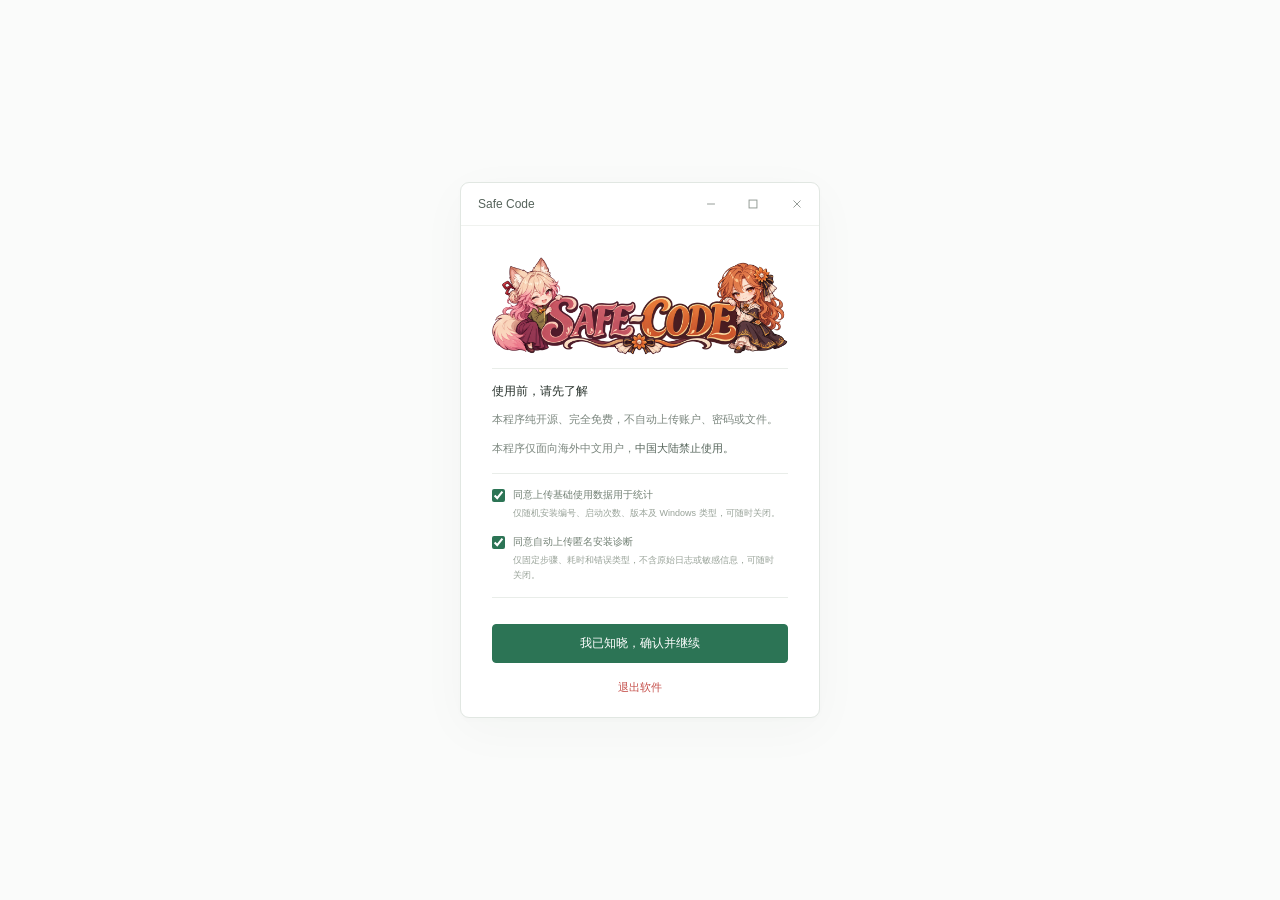
==== commit 154fc401: "同步双端远程桌面显示模式与免重复输入" ====
--- a/index.html
+++ b/index.html
@@ -16,18 +16,19 @@
 
   </section>
   <section class="screen" id="login-screen" hidden>
-    <div class="login-heading"><span class="kicker">连接你的工作空间</span><h1>登录服务器</h1><p>输入 VPS 信息，通过 SSH 建立连接。127.0.0.1 可预览界面。</p></div>
+    <div class="login-heading"><span class="kicker">连接你的工作空间</span><h1>登录服务器</h1><p>填写 VPS 控制台提供的服务器登录信息。</p></div>
     <form id="login-form" autocomplete="off">
       <label for="ip">IP 地址</label><input id="ip" name="ip" placeholder="例如 203.0.113.10" required spellcheck="false" autocomplete="off">
       <label for="username">用户名</label><input id="username" name="username" placeholder="例如 root" required spellcheck="false" autocomplete="off">
       <label for="password">密码</label><div class="password-wrap"><input id="password" name="password" type="password" placeholder="请输入服务器密码" required autocomplete="off"><button type="button" class="reveal" id="reveal" aria-label="显示密码"></button></div>
       <div id="connection-message" class="connection-message" role="status"></div><p class="rating-disclosure">服务器 IP 地址将进行 Net.Coffee 评分。</p>
       <button class="primary" id="connect" type="submit">连接服务器</button>
+      <div class="login-help-actions"><button class="primary" id="advanced-connect" type="button">高级连接</button><button class="login-help-button" id="login-help" type="button">这些信息在哪？</button></div>
     </form>
     <button class="plain back" id="back">返回使用声明</button>
   </section>
   <section class="workspace" id="workspace-screen" hidden>
-    <div id="connection-progress" class="connection-progress" hidden role="status"><span class="connection-spinner" aria-hidden="true"></span><span id="connection-progress-text">正在连接服务器…</span><button id="cancel-connect" class="text-button">取消连接</button><button id="retry-connect" class="text-button" hidden>重试</button><button id="edit-connection" class="text-button" hidden>返回登录</button></div><div class="connected-header"><div class="connection-card"><div class="ip-addresses"><div class="ip-address-row"><span class="ip-address-label">入口 IP</span><span class="ip-address-value" id="server-ingress"></span></div><div class="ip-address-row"><span class="ip-address-label">出口 IP</span><span class="ip-address-value" id="server-address"></span></div></div><p class="server-metadata"><span id="server-user"></span> <span class="separator">/</span> Ubuntu 24.04 <span class="separator">/</span> SSH</p></div><section class="network-card" aria-label="服务器网络状态"><div class="network-top"><div><span class="metric-label">连接延迟 </span><strong>168 <small>ms</small></strong></div><div><span class="metric-label">丢包率 </span><strong>0 <small>%</small></strong></div></div><div class="ip-intel"><div class="ip-intel-label"><span>IP 归属与评分</span><span id="rating-state"></span></div><div class="ip-intel-data"><span id="ip-location">美国 · 纽约</span><strong><span id="ip-score">85</span><small id="score-unit"> / 100</small></strong></div></div><a id="score-source" href="https://ip.net.coffee/claude/" target="_blank" rel="noopener noreferrer" referrerpolicy="no-referrer">Net.Coffee · IP 评分</a></section><div class="header-controls"><div class="mode-buttons" aria-label="工作模式"><button class="mode-button active" id="deployment-mode" aria-pressed="true">部署模式</button><button class="mode-button" id="maintenance-mode" aria-pressed="false">维护模式</button></div><nav class="resource-links" aria-label="相关链接"><a class="resource-link" data-resource="vps"><svg viewBox="0 0 24 24" aria-hidden="true"><circle cx="12" cy="12" r="9"/><path d="M3 12h18M12 3c-5 5-5 13 0 18M12 3c5 5 5 13 0 18M5 7h14M5 17h14"/></svg><span>VPS 推荐</span></a><a class="resource-link" data-resource="qq"><svg class="brand-icon" viewBox="0 0 24 24" aria-hidden="true"><path d="M12 2C8.7 2 6.8 4.6 7 8c-1 1.3-1.3 3-1.4 4.4L3.8 16c-.4 1 .2 1.7 1 1.2l1.4-1c.5 1.8 1.5 3.1 2.6 3.8l-2 1c-.9.5-.5 1 1 1h3l1.2-1 1.2 1h3c1.5 0 1.9-.5 1-1l-2-1c1.1-.7 2.1-2 2.6-3.8l1.4 1c.8.5 1.4-.2 1-1.2l-1.8-3.6C18.3 11 18 9.3 17 8c.2-3.4-1.7-6-5-6Z"/><ellipse class="icon-cutout" cx="12" cy="14.8" rx="4" ry="4.2"/><ellipse class="icon-cutout" cx="10.1" cy="6.8" rx="1" ry="1.5"/><ellipse class="icon-cutout" cx="13.9" cy="6.8" rx="1" ry="1.5"/><path class="icon-cutout" d="m10 9 2-1 2 1-2 1Z"/></svg><span>QQ 群</span></a><a class="resource-link" data-resource="github"><svg class="brand-icon" viewBox="0 0 24 24" aria-hidden="true"><path d="M12 2C6.48 2 2 6.48 2 12c0 4.42 2.87 8.17 6.84 9.49.5.09.68-.22.68-.48v-1.86c-2.78.6-3.37-1.18-3.37-1.18-.45-1.16-1.11-1.47-1.11-1.47-.91-.62.07-.61.07-.61 1 .07 1.53 1.03 1.53 1.03.89 1.53 2.34 1.09 2.91.83.09-.65.35-1.09.64-1.34-2.22-.25-4.56-1.11-4.56-4.94 0-1.09.39-1.99 1.03-2.69-.1-.25-.45-1.27.1-2.65 0 0 .84-.27 2.75 1.03A9.58 9.58 0 0 1 12 6.82c.85 0 1.71.11 2.51.34 1.91-1.3 2.75-1.03 2.75-1.03.55 1.38.2 2.4.1 2.65.64.7 1.03 1.6 1.03 2.69 0 3.84-2.34 4.69-4.58 4.94.36.31.68.92.68 1.85v2.75c0 .27.18.58.69.48A10 10 0 0 0 22 12c0-5.52-4.48-10-10-10Z"/></svg><span>GitHub</span></a></nav></div></div>
+    <div id="connection-progress" class="connection-progress" hidden role="status"><span class="connection-spinner" aria-hidden="true"></span><span id="connection-progress-text">正在连接服务器…</span><button id="cancel-connect" class="text-button">取消连接</button><button id="retry-connect" class="text-button" hidden>重试</button><button id="edit-connection" class="text-button" hidden>返回登录</button></div><div class="connected-header"><div class="connection-card"><div class="ip-addresses"><div class="ip-address-row"><span class="ip-address-label">入口 IP</span><span class="ip-address-value" id="server-ingress"></span></div><div class="ip-address-row"><span class="ip-address-label">出口 IP</span><span class="ip-address-value" id="server-address"></span></div></div><button type="button" id="update-login-password" class="text-button credential-entry" hidden>更新登录密码</button><p class="server-metadata"><span id="server-user"></span> <span class="separator">/</span> Ubuntu 24.04 <span class="separator">/</span> SSH</p></div><section class="network-card" aria-label="服务器网络状态"><div class="network-top"><div><span class="metric-label">连接延迟 </span><strong>168 <small>ms</small></strong></div><div><span class="metric-label">丢包率 </span><strong>0 <small>%</small></strong></div></div><div class="ip-intel"><div class="ip-intel-label"><span>IP 归属与评分</span><span id="rating-state"></span></div><div class="ip-intel-data"><span id="ip-location">美国 · 纽约</span><strong><span id="ip-score">85</span><small id="score-unit"> / 100</small></strong></div></div><a id="score-source" href="https://ip.net.coffee/claude/" target="_blank" rel="noopener noreferrer" referrerpolicy="no-referrer">Net.Coffee · IP 评分</a></section><div class="header-controls"><div class="mode-buttons" aria-label="工作模式"><button class="mode-button active" id="deployment-mode" aria-pressed="true">部署模式</button><button class="mode-button" id="maintenance-mode" aria-pressed="false">维护模式</button></div><nav class="resource-links" aria-label="相关链接"><a class="resource-link" data-resource="vps"><svg viewBox="0 0 24 24" aria-hidden="true"><circle cx="12" cy="12" r="9"/><path d="M3 12h18M12 3c-5 5-5 13 0 18M12 3c5 5 5 13 0 18M5 7h14M5 17h14"/></svg><span>VPS 推荐</span></a><a class="resource-link" data-resource="qq"><svg class="brand-icon" viewBox="0 0 24 24" aria-hidden="true"><path d="M12 2C8.7 2 6.8 4.6 7 8c-1 1.3-1.3 3-1.4 4.4L3.8 16c-.4 1 .2 1.7 1 1.2l1.4-1c.5 1.8 1.5 3.1 2.6 3.8l-2 1c-.9.5-.5 1 1 1h3l1.2-1 1.2 1h3c1.5 0 1.9-.5 1-1l-2-1c1.1-.7 2.1-2 2.6-3.8l1.4 1c.8.5 1.4-.2 1-1.2l-1.8-3.6C18.3 11 18 9.3 17 8c.2-3.4-1.7-6-5-6Z"/><ellipse class="icon-cutout" cx="12" cy="14.8" rx="4" ry="4.2"/><ellipse class="icon-cutout" cx="10.1" cy="6.8" rx="1" ry="1.5"/><ellipse class="icon-cutout" cx="13.9" cy="6.8" rx="1" ry="1.5"/><path class="icon-cutout" d="m10 9 2-1 2 1-2 1Z"/></svg><span>QQ 群</span></a><a class="resource-link" data-resource="github"><svg class="brand-icon" viewBox="0 0 24 24" aria-hidden="true"><path d="M12 2C6.48 2 2 6.48 2 12c0 4.42 2.87 8.17 6.84 9.49.5.09.68-.22.68-.48v-1.86c-2.78.6-3.37-1.18-3.37-1.18-.45-1.16-1.11-1.47-1.11-1.47-.91-.62.07-.61.07-.61 1 .07 1.53 1.03 1.53 1.03.89 1.53 2.34 1.09 2.91.83.09-.65.35-1.09.64-1.34-2.22-.25-4.56-1.11-4.56-4.94 0-1.09.39-1.99 1.03-2.69-.1-.25-.45-1.27.1-2.65 0 0 .84-.27 2.75 1.03A9.58 9.58 0 0 1 12 6.82c.85 0 1.71.11 2.51.34 1.91-1.3 2.75-1.03 2.75-1.03.55 1.38.2 2.4.1 2.65.64.7 1.03 1.6 1.03 2.69 0 3.84-2.34 4.69-4.58 4.94.36.31.68.92.68 1.85v2.75c0 .27.18.58.69.48A10 10 0 0 0 22 12c0-5.52-4.48-10-10-10Z"/></svg><span>GitHub</span></a></nav></div></div>
     <div class="deployment-panel" id="deployment-panel"><div class="deployment-heading"><h2>配置开发环境</h2><span>按步骤部署，或一次完成。</span></div>
     <div class="steps" id="steps"></div>
     <div class="deploy-footer"><div><span id="overall-status" role="status">0 / 7 已完成</span><p id="overall-detail">可单项部署，或选择所需项目批量部署。</p></div><div class="batch-actions"><button class="text-button" id="cancel-selection" hidden>取消</button><button class="primary" id="deploy-all">一键部署</button></div></div>
@@ -37,11 +38,11 @@
         <button class="maintenance-card" id="account-card"><svg viewBox="0 0 24 24"><circle cx="12" cy="8" r="4"/><path d="M4 21v-2a8 8 0 0 1 16 0v2"/></svg><h3>工作账户</h3><p>查看用户名与密码</p><span>查看账户</span></button>
         <article class="maintenance-card desktop-card"><button class="maintenance-card-trigger" id="desktop-card"><svg viewBox="0 0 24 24"><rect x="3" y="3" width="18" height="13" rx="2"/><path d="M12 16v5M7 21h10"/></svg><h3>远程桌面</h3><p>打开并连接服务器桌面</p><span>打开桌面</span></button><button type="button" id="desktop-resolution" class="text-button resolution-link">分辨率设置</button></article>
         <button class="maintenance-card" id="terminal-card"><svg viewBox="0 0 24 24"><rect x="3" y="4" width="18" height="16" rx="2"/><path d="m7 9 3 3-3 3m6 0h4"/></svg><h3>SSH 终端</h3><p>打开终端并连接服务器</p><span>连接终端</span></button>
-        <article class="advanced-card bridge-card"><div class="advanced-copy"><svg viewBox="0 0 24 24"><rect x="3" y="4" width="18" height="16" rx="2"/><path d="M3 9h18m-13 4-2 2 2 2m8-4 2 2-2 2"/></svg><div><h3>Codex 接入 Claude</h3><p id="bridge-summary">习惯 Codex 客户端？在里面连接服务器上的 Claude。</p><p class="bridge-credit" id="bridge-credit">特别感谢：作者待补充</p></div></div><div class="bridge-card-actions"><span id="bridge-state">未启动</span><button class="deploy-button" id="bridge-manage" disabled>设置</button></div></article>
         <article class="advanced-card"><div class="advanced-copy"><svg viewBox="0 0 24 24"><path d="M3 7V5a1 1 0 0 1 1-1h5l2 3h9a1 1 0 0 1 1 1v11a1 1 0 0 1-1 1H4a1 1 0 0 1-1-1Z"/><path d="M9 13h6m-3-3v6"/></svg><div><h3>目录挂载</h3><p id="mount-summary">将本机目录挂载到服务器，支持多组目录。</p></div></div><div class="advanced-actions"><span id="mount-state">未安装</span><button class="deploy-button" id="install-mount">安装</button><button class="deploy-button" id="mount-settings">设置</button></div></article>
         <article class="advanced-card"><div class="advanced-copy"><svg viewBox="0 0 24 24"><rect x="3" y="4" width="18" height="16" rx="2"/><path d="M3 9h18m-13 4-2 2 2 2m8-4 2 2-2 2"/></svg><div><h3>CloudCLI 网页界面</h3><p>在浏览器中使用 Claude Code。<button type="button" class="guide-tip-btn" id="cloud-guide-link">防封提示</button></p></div></div><div class="advanced-actions"><span id="cloud-state">未安装</span><button class="deploy-button" id="install-cloud">安装</button><button class="deploy-button" id="open-cloud" disabled>打开</button><button class="deploy-button" id="open-cloud-remote" disabled>其它设备打开</button></div></article>
         <article class="advanced-card"><div class="advanced-copy"><svg viewBox="0 0 24 24"><path d="M4 7h15m-4-4 4 4-4 4M20 17H5m4-4-4 4 4 4"/></svg><div><h3>出入口 IP</h3><p id="ip-policy-summary">入口用于接入，住宅 IP 用于出站。</p></div></div><div class="advanced-actions"><span id="ip-policy-state">未锁定</span><button class="deploy-button" id="lock-ips">锁定设置</button><button class="deploy-button" id="change-ips">更换 IP</button></div></article>
         <article class="advanced-card host-control-card"><div class="advanced-copy"><svg viewBox="0 0 24 24"><rect x="3" y="3" width="18" height="13" rx="2"/><path d="M8 21h8m-4-5v5M7 8l3 2-3 2m6 0h4"/></svg><div><h3>本机远程控制</h3><p id="host-summary">让服务器上的 AI 连接本机命令行，操作本机文件和程序。</p></div></div><div class="host-card-actions"><span id="host-state">未启用</span><button class="deploy-button" id="host-manage" disabled>设置</button></div></article>
+        <article class="advanced-card bridge-card"><div class="advanced-copy"><svg viewBox="0 0 24 24"><rect x="3" y="4" width="18" height="16" rx="2"/><path d="M3 9h18m-13 4-2 2 2 2m8-4 2 2-2 2"/></svg><div><h3>Codex 接入 Claude</h3><p id="bridge-summary">习惯 Codex 客户端？在里面连接服务器上的 Claude。</p><p class="bridge-credit" id="bridge-credit">特别鸣谢：亚撒西の空白</p><p class="bridge-warning">第三方功能，非本人创作，未经本人测试。使用请自行承担后果。</p></div></div><div class="bridge-card-actions"><span id="bridge-state">未启动</span><button class="deploy-button" id="bridge-manage" disabled>设置</button></div></article>
       </div>
     </section>
     <div class="workspace-bottom"><span>SAFE CODE <span class="separator">/</span> 开源 · 免费 · 本地运行</span><button type="button" id="mount-guard-status" class="text-button" title="查看挂载守护状态">挂载守护 · 未挂载</button><div class="workspace-bottom-actions"><button type="button" class="text-button" id="bottom-guide-link">防封与使用指南</button><span class="separator">/</span><button class="text-button" data-open-services id="services-entry">更新与反馈</button></div></div>
@@ -50,7 +51,7 @@
 <dialog class="account-window" id="maintenance-result" aria-labelledby="result-title"><header class="titlebar"><span class="app-name" id="result-title">工作账户</span><button class="close" id="close-result" aria-label="关闭账户窗口"><svg viewBox="0 0 16 16"><path d="m4 4 8 8m0-8-8 8"/></svg></button></header><div class="account-body"><h2>工作账户</h2><p class="account-description">用于登录远程桌面和日常开发。</p><div id="result-body"></div><button class="primary" id="account-done">关闭</button></div></dialog>
 <dialog id="ip-policy-dialog" class="config-dialog" aria-labelledby="ip-policy-title"><header class="titlebar"><span class="app-name" id="ip-policy-title">出入口 IP 设置</span><button class="close" id="close-ip-policy" aria-label="关闭出入口设置"><svg viewBox="0 0 16 16"><path d="m4 4 8 8m0-8-8 8"/></svg></button></header><form id="ip-policy-form" class="config-body"><h2>入口与出口，各司其职。</h2><p class="config-description">从服务器检测到的地址中选择，不支持手动输入。</p><div class="ip-choice-field"><label id="ingress-ip-label" for="ingress-ip-trigger">入口 IP</label><div class="ip-picker" data-ip-picker="ingress-ip-input"><select id="ingress-ip-input" hidden tabindex="-1" aria-hidden="true"></select></div></div><div class="ip-choice-field"><label id="egress-ip-label" for="egress-ip-trigger">出口 IP</label><div class="ip-picker" data-ip-picker="egress-ip-input"><select id="egress-ip-input" hidden tabindex="-1" aria-hidden="true"></select></div></div><label class="policy-toggle"><input type="checkbox" id="lock-ingress"><span>锁定入口接入<small>管理连接仅通过指定的入口 IP。</small></span></label><label class="policy-toggle"><input type="checkbox" id="lock-egress"><span>固定住宅出口<small>对外流量仅使用指定出口，故障时不切换其他 IP。</small></span></label><div class="config-footer"><span id="ip-policy-hint">保存前验证入口与真实出口，失败自动回退。</span><button class="primary" type="submit">保存设置</button></div></form></dialog>
 <dialog id="localization-dialog" class="config-dialog" aria-labelledby="localization-title"><header class="titlebar"><span class="app-name" id="localization-title">本土化设置</span><button class="close" id="close-localization" aria-label="关闭本土化设置"><svg viewBox="0 0 16 16"><path d="m4 4 8 8m0-8-8 8"/></svg></button></header><form id="localization-form" class="config-body"><h2>与出口所在地保持一致。</h2><p class="config-description">按出口 IP 选择时区与系统语言，中文输入法保留。</p><label for="locale-region">所在地<select id="locale-region"><option value="auto">自动识别出口 IP</option><option value="jp">日本</option><option value="us_ny">美国 · 纽约</option><option value="us_la">美国 · 洛杉矶</option><option value="sg">新加坡</option><option value="gb">英国</option><option value="de">德国</option><option value="kr">韩国</option></select></label><div class="locale-preview"><div><span>时区</span><strong id="locale-timezone"></strong></div><div><span>系统语言</span><strong id="locale-language"></strong></div><div><span>Locale</span><strong id="locale-code"></strong></div></div><div class="config-footer"><span id="locale-hint">默认按出口 IP 的归属地匹配。</span><button class="primary" type="submit">保存设置</button></div></form></dialog>
-<dialog id="bridge-dialog" class="config-dialog bridge-dialog" aria-labelledby="bridge-title"><header class="titlebar"><span class="app-name" id="bridge-title">Codex 接入 Claude</span><button type="button" class="close" id="bridge-close" aria-label="关闭 Codex 接入设置">×</button></header><form id="bridge-form" class="config-body"><h2>用熟悉的 Codex 界面，与 Claude 工作</h2><p class="config-description">通过 SSH 调用当前服务器上的 Claude Code。需要先在服务器完成 Claude 登录；本机需要 Codex，可使用 CC Switch 添加供应商。使用期间保持 Safe Code 运行。</p><div class="bridge-fields"><label>Claude 模型<input id="bridge-model" value="sonnet" required maxlength="80" placeholder="sonnet / opus / haiku 或完整模型标识"></label><label>本机端口<input id="bridge-port" type="number" min="1024" max="65535" value="18797" required></label></div><p class="config-description">模型名称不代表账户已有权限，实际可用性需以 Claude 账户及真实请求为准。</p><label class="bridge-check"><input type="checkbox" id="bridge-write"><span>允许修改当前 Codex 项目<small>按 Codex 现有审批设置执行；不勾选时，项目仅供读取。默认严格模式不开放本机命令行和浏览器工具。</small></span></label><label class="bridge-check"><input type="checkbox" id="bridge-consent"><span>同意运行第三方适配器并通过 VPS 使用 Claude<small>随包提供的第三方适配组件未数字签名。聊天、附件和允许共享的项目内容会交给 VPS 与 Claude 处理，消耗你自己的 Claude 额度。文本会尝试脱敏；图片/PDF 仍需自行检查。</small></span></label><div id="bridge-config-area" hidden><div class="bridge-connect-info"><span>本机接口</span><code id="bridge-url"></code></div><div class="bridge-config-buttons"><button type="button" class="deploy-button" id="bridge-copy-config">复制供应商配置</button><button type="button" class="deploy-button" id="bridge-copy-key">复制本机密钥</button></div><p class="config-description">CC Switch 中选择 Codex，新增供应商，填写上述接口及本机密钥，再粘贴配置。由你按需切换，不自动覆盖现有供应商。密钥只用于本机适配器，勿截图或发给他人。</p><textarea id="bridge-config" readonly aria-label="Codex 供应商配置" spellcheck="false"></textarea></div><p id="bridge-progress" role="status" aria-live="polite"></p><div class="config-footer"><span id="bridge-dialog-state">未启动</span><button class="primary" type="submit" id="bridge-start" disabled>部署并启动</button><button class="deploy-button" type="button" id="bridge-stop" hidden>停止适配器</button></div><p class="bridge-credit">特别感谢：作者待补充 · 第三方许可证随完整测试包保留</p></form></dialog>
+<dialog id="bridge-dialog" class="config-dialog bridge-dialog" aria-labelledby="bridge-title"><header class="titlebar"><span class="app-name" id="bridge-title">Codex 接入 Claude</span><button type="button" class="close" id="bridge-close" aria-label="关闭 Codex 接入设置">×</button></header><form id="bridge-form" class="config-body"><h2>用熟悉的 Codex 界面，与 Claude 工作</h2><p class="config-description">通过 SSH 调用当前服务器上的 Claude Code。需要先在服务器完成 Claude 登录；本机需要 Codex，可使用 CC Switch 添加供应商。使用期间保持 Safe Code 运行。</p><p class="bridge-warning bridge-risk-note" role="note">此功能由第三方提供，非本人创作，未经本人测试。使用请自行承担后果。</p><div class="bridge-fields"><label>Claude 模型<input id="bridge-model" value="sonnet" required maxlength="80" placeholder="sonnet / opus / haiku 或完整模型标识"></label><label>本机端口<input id="bridge-port" type="number" min="1024" max="65535" value="18797" required></label></div><p class="config-description">模型名称不代表账户已有权限，实际可用性需以 Claude 账户及真实请求为准。</p><label class="bridge-check"><input type="checkbox" id="bridge-write"><span>允许修改当前 Codex 项目<small>按 Codex 现有审批设置执行；不勾选时，项目仅供读取。默认严格模式不开放本机命令行和浏览器工具。</small></span></label><label class="bridge-check"><input type="checkbox" id="bridge-consent"><span>我已知晓上述风险，同意运行第三方适配器并通过 VPS 使用 Claude<small>随包提供的第三方适配组件未数字签名。聊天、附件和允许共享的项目内容会交给 VPS 与 Claude 处理，消耗你自己的 Claude 额度。文本会尝试脱敏；图片/PDF 仍需自行检查。</small></span></label><div id="bridge-config-area" hidden><div class="bridge-connect-info"><span>本机接口</span><code id="bridge-url"></code></div><div class="bridge-config-buttons"><button type="button" class="deploy-button" id="bridge-copy-config">复制供应商配置</button><button type="button" class="deploy-button" id="bridge-copy-key">复制本机密钥</button></div><p class="config-description">CC Switch 中选择 Codex，新增供应商，填写上述接口及本机密钥，再粘贴配置。由你按需切换，不自动覆盖现有供应商。密钥只用于本机适配器，勿截图或发给他人。</p><textarea id="bridge-config" readonly aria-label="Codex 供应商配置" spellcheck="false"></textarea></div><p id="bridge-progress" role="status" aria-live="polite"></p><div class="config-footer"><span id="bridge-dialog-state">未启动</span><button class="primary" type="submit" id="bridge-start" disabled>部署并启动</button><button class="deploy-button" type="button" id="bridge-stop" hidden>停止适配器</button></div><p class="bridge-credit">特别鸣谢：亚撒西の空白 · 第三方许可证随完整测试包保留</p></form></dialog>
 <dialog id="host-dialog" class="config-dialog host-dialog" aria-labelledby="host-title"><header class="titlebar"><span class="app-name" id="host-title">本机远程控制</span><button type="button" class="close" id="host-close" aria-label="关闭本机远程控制设置">×</button></header><form id="host-form" class="config-body"><h2>让服务器上的 AI 连接这台电脑</h2><p class="config-description">部署后，将生成的命令发给服务器上的 AI，它就能通过 SSH 进入本机命令行。需要保持 Safe Code 运行。</p><div class="host-permission-note"><strong>这会授予 AI 操作本电脑的能力</strong><p>AI 可以执行命令、运行程序，以及读取、修改、删除当前 Windows 账户可访问的文件。如该账户具有管理员权限，AI 也可能以管理员权限操作。请只向你信任的服务器和 AI 开放。</p><p>停用会断开控制通道，不会撤销已经执行的操作。</p></div><label for="host-alias">连接别名<input id="host-alias" maxlength="32" pattern="[a-z][a-z0-9_-]{0,31}" autocomplete="off" placeholder="例如 win 或 local"></label><label class="policy-toggle host-risk"><input type="checkbox" id="host-risk"><span>我已了解并同意授予上述权限<small>当前 Windows 账户需具有管理员权限，部署时会请求确认；仅通过专用加密通道访问。</small></span></label><div id="host-command-area" hidden><p class="config-description">请将下面这条命令发给服务器上的 AI，让它连接你的电脑：</p><div class="host-command-row"><input id="host-command" readonly aria-label="给 AI 的 SSH 连接命令"><button type="button" class="deploy-button" id="host-copy">复制命令</button></div></div><p id="host-progress" role="status" aria-live="polite"></p><div class="config-footer"><span id="host-dialog-state">未启用</span><button class="primary" id="host-enable" type="submit" disabled>同意并开始部署</button><button type="button" class="deploy-button" id="host-disable" hidden>停用本机控制</button></div></form></dialog>
 <dialog id="mount-dialog" class="mount-dialog" aria-labelledby="mount-title"><header class="titlebar"><span class="app-name" id="mount-title">目录挂载设置</span><button type="button" class="close" id="close-mount" aria-label="关闭挂载设置"><svg viewBox="0 0 16 16"><path d="m4 4 8 8m0-8-8 8"/></svg></button></header><form id="mount-form"><div class="mount-intro"><h2>挂载你的本地目录</h2><p>请选择新的或空的服务器目录。挂载成功后会自动显示在 CloudCLI 项目列表中。</p></div><div id="mount-list"></div><button type="button" class="add-mount" id="add-mount">＋ 添加目录</button><div class="mount-footer"><span id="mount-count">支持多组目录挂载</span><button class="primary" type="submit">保存设置</button></div></form></dialog>
 <dialog id="client-window" class="client-window" aria-labelledby="client-window-title"><header class="titlebar"><span class="app-name" id="client-window-title"></span><button class="close" id="close-client" aria-label="关闭客户端窗口"><svg viewBox="0 0 16 16"><path d="m4 4 8 8m0-8-8 8"/></svg></button></header><iframe id="client-frame" title="客户端窗口"></iframe></dialog>
@@ -72,8 +73,10 @@
   </div>
 </dialog>
 <dialog id="app-message-dialog" class="small-dialog" aria-labelledby="app-message-title"><header class="titlebar"><span class="app-name" id="app-message-title">提示</span><button type="button" class="close" data-dialog-dismiss aria-label="关闭"><svg viewBox="0 0 16 16"><path d="m4 4 8 8m0-8-8 8"/></svg></button></header><div class="small-dialog-body"><p id="app-message-body"></p><details id="app-message-details" hidden><summary>查看服务器指纹</summary><pre id="app-message-detail-text"></pre></details><div class="dialog-buttons"><button id="app-message-cancel" class="deploy-button" hidden>取消</button><button id="app-message-confirm" class="primary">知道了</button></div></div></dialog>
+<dialog id="login-help-dialog" class="config-dialog login-help-dialog" aria-labelledby="login-help-title"><header class="titlebar"><span class="app-name" id="login-help-title">这些信息在哪？</span><button type="button" class="close" onclick="this.closest('dialog').close()" aria-label="关闭教程"><svg viewBox="0 0 16 16"><path d="m4 4 8 8m0-8-8 8"/></svg></button></header><div class="login-help-body"><img src="assets/server-login-tutorial.png" alt="VPS 控制台远程连接示例：公网 IP 203.0.113.86，远程用户名 root；点击远程密码旁的查看，获取服务器密码。"><p>打开 VPS 服务商控制台，找到你的服务器的“远程连接”或“登录信息”。将公网 IP、远程用户名和该账户当前的密码填入登录页。</p><p>这里需要服务器登录密码，不是服务商网站的账户密码，也不是 Safe Code 的工作用户密码。修改过 root 密码后，请使用新密码；部分控制台不会同步显示手动修改后的密码。</p></div></dialog>
+<dialog id="credential-dialog" class="config-dialog" aria-labelledby="credential-title"><header class="titlebar"><span class="app-name" id="credential-title">更新登录密码</span><button type="button" class="close" id="close-credential" aria-label="关闭"><svg viewBox="0 0 16 16"><path d="m4 4 8 8m0-8-8 8"/></svg></button></header><form id="credential-form" class="config-body"><p id="credential-target" class="credential-target"></p><label for="credential-password">当前服务器登录密码</label><div class="password-wrap"><input id="credential-password" type="password" required autocomplete="new-password" placeholder="请输入修改后的服务器密码"><button type="button" class="reveal" data-reveal="credential-password" aria-label="显示密码"></button></div><p class="config-description">在 VPS 控制台或 SSH 中修改了 root 等登录账户的密码？在这里验证新密码并恢复连接。此操作不会修改服务器密码，原挂载和待上传缓存会保留。</p><p id="credential-error" class="credential-error" role="status"></p><div class="config-footer"><span>恢复后，如远程桌面或网页连接已断开，请重新打开。</span><button type="submit" class="primary">验证并恢复</button></div></form></dialog>
 <dialog id="advanced-dialog" class="small-dialog" aria-labelledby="advanced-title"><header class="titlebar"><span class="app-name" id="advanced-title">高级连接</span><button type="button" class="close" onclick="this.closest('dialog').close()" aria-label="关闭"><svg viewBox="0 0 16 16"><path d="m4 4 8 8m0-8-8 8"/></svg></button></header><form id="advanced-form" class="small-dialog-body"><label for="ssh-port">SSH 端口</label><input id="ssh-port" type="number" min="1" max="65535" required value="22"><p class="dialog-hint">通常为 22；服务商修改过端口时再调整。</p><div class="dialog-buttons"><button type="button" class="deploy-button" onclick="this.closest('dialog').close()">取消</button><button type="submit" class="primary">保存</button></div></form></dialog>
-<dialog id="resolution-dialog" class="small-dialog"><header class="titlebar"><span class="app-name">远程桌面分辨率</span><button type="button" class="close" onclick="this.closest('dialog').close()" aria-label="关闭"><svg viewBox="0 0 16 16"><path d="m4 4 8 8m0-8-8 8"/></svg></button></header><form id="resolution-form" class="small-dialog-body"><label for="resolution-select">分辨率</label><select id="resolution-select"><option value="1024x768">1024 × 768</option><option value="1280x800">1280 × 800（默认）</option><option value="1366x768">1366 × 768</option><option value="1600x900">1600 × 900</option><option value="1920x1080">1920 × 1080</option></select><p class="dialog-hint">窗口随分辨率变大或缩小；超过屏幕时按比例适配。已打开的窗口也会调整。</p><div class="dialog-buttons"><button type="submit" class="primary">保存</button></div></form></dialog>
+<dialog id="resolution-dialog" class="small-dialog"><header class="titlebar"><span class="app-name">远程桌面分辨率</span><button type="button" class="close" onclick="this.closest('dialog').close()" aria-label="关闭"><svg viewBox="0 0 16 16"><path d="m4 4 8 8m0-8-8 8"/></svg></button></header><form id="resolution-form" class="small-dialog-body"><label for="resolution-select">分辨率</label><select id="resolution-select"><option value="1024x768">1024 × 768</option><option value="1280x800">1280 × 800（默认）</option><option value="1366x768">1366 × 768</option><option value="1600x900">1600 × 900</option><option value="1920x1080">1920 × 1080</option><option value="2560x1440">2560 × 1440</option><option value="2560x1600">2560 × 1600</option></select><div id="mac-rdp-options" hidden><label for="rdp-display-mode">显示模式</label><select id="rdp-display-mode"><option value="Original">固定分辨率 · 原始大小</option><option value="Scale">固定分辨率 · 等比缩放</option><option value="Dynamic">动态分辨率 · 随窗口变化</option></select><label class="policy-toggle"><input type="checkbox" id="rdp-fullscreen"><span>启动时全屏</span></label></div><p class="dialog-hint" id="rdp-display-hint">窗口随分辨率变大或缩小；超过屏幕时按比例适配。已打开的窗口也会调整。</p><div class="dialog-buttons"><button type="submit" class="primary">保存</button></div></form></dialog>
 <dialog id="operation-log-dialog" class="config-dialog"><header class="titlebar"><span class="app-name" id="operation-log-title">安装进度</span><button type="button" class="close" onclick="this.closest('dialog').close()" aria-label="关闭"><svg viewBox="0 0 16 16"><path d="m4 4 8 8m0-8-8 8"/></svg></button></header><div class="config-body"><p id="operation-log-status" role="status"></p><pre id="operation-log-output" class="operation-log-output" role="log" aria-live="polite"></pre><p class="dialog-hint">关闭此窗口不会中断安装；卡片下方仍显示最新进度。</p></div></dialog>
 <dialog id="cloud-remote-dialog" class="config-dialog" aria-labelledby="cloud-remote-title"><header class="titlebar"><span class="app-name" id="cloud-remote-title">其它设备打开</span><button type="button" class="close" id="close-cloud-remote" aria-label="关闭"><svg viewBox="0 0 16 16"><path d="m4 4 8 8m0-8-8 8"/></svg></button></header><div class="config-body"><div id="cloud-remote-warning-view"><h2>风险提示</h2><p class="config-description" style="color:#b44d44;font-size:12px;line-height:1.8;margin:16px 0 24px">网站即将开放至公网，请确保密码安全，由此产生的损失本软件概不负责</p><div class="dialog-buttons"><button type="button" class="deploy-button" id="cloud-remote-cancel">取消</button><button type="button" class="primary" id="cloud-remote-confirm" style="width:auto;min-width:100px;padding:0 15px">确认</button></div></div><div id="cloud-remote-log-view" hidden><h2>正在开放公网访问</h2><p id="cloud-remote-log-status" class="config-description" style="margin-bottom:12px;color:var(--green)">正在配置服务器监听端口与防火墙…</p><pre id="cloud-remote-log-output" class="operation-log-output" role="log" aria-live="polite"></pre><p class="dialog-hint" style="font-size:9px;color:#95a296;margin-top:10px">已开始，请等待服务器返回实际进度。</p></div><div id="cloud-remote-success-view" hidden style="text-align:center"><h2 style="font-size:16px;margin-bottom:6px">公网访问已就绪</h2><div id="cloud-remote-qrcode" style="display:flex;justify-content:center;margin:16px auto 12px;padding:12px;background:#fff;border:1px solid #e2e8e2;border-radius:6px;width:fit-content"></div><p style="font-size:12px;color:#556658;margin:8px 0 14px;font-weight:500">请扫描二维码访问或复制链接访问</p><div style="display:flex;align-items:center;justify-content:center;gap:8px;background:#f5f8f5;border:1px solid #dce5dc;border-radius:5px;padding:8px 12px;margin:0 auto 16px;max-width:100%;overflow:hidden"><a id="cloud-remote-url-link" href="#" target="_blank" style="color:var(--green);font-size:12px;font-family:ui-monospace,Consolas,monospace;text-decoration:none;word-break:break-all"></a><button type="button" class="deploy-button" id="cloud-remote-copy-btn" title="快捷键：Ctrl+C / 点击复制" style="min-width:68px;padding:5px 8px;font-size:10px">复制链接</button></div><div style="display:flex;justify-content:space-between;align-items:center;margin-top:16px;border-top:1px solid #edf1ed;padding-top:14px"><button type="button" class="text-button" id="cloud-remote-toggle-log" style="font-size:10px">查看配置日志</button><button type="button" class="primary" id="cloud-remote-done-btn" style="width:90px;height:32px">完成</button></div></div></div></dialog>
 <dialog id="guide-dialog" class="guide-dialog" aria-labelledby="guide-title"><header class="titlebar"><span class="app-name" id="guide-title"><svg viewBox="0 0 24 24" aria-hidden="true" style="width:14px;height:14px;stroke:var(--green);fill:none;stroke-width:1.6"><path d="M12 22s8-4 8-10V5l-8-3-8 3v7c0 6 8 10 8 10z"/></svg>Claude 防封与安全避坑指南</span><button type="button" class="close" id="close-guide" aria-label="关闭"><svg viewBox="0 0 16 16"><path d="m4 4 8 8m0-8-8 8"/></svg></button></header><div class="guide-body"><div class="guide-banner"><div class="guide-banner-tag">实战沉淀 · 降低封号风险</div><h2>稳定使用 Claude 的四条铁律</h2><p>Claude 对网络出口纯净度、支付环境及新号使用行为有严格风控。遵循以下经社区反复实测验证的避坑策略，用着安心不烧心：</p></div><div class="guide-cards"><article class="guide-card"><div class="guide-card-header"><span class="guide-badge danger">底线禁区</span><h3>坚决不碰成品号 · 代充 · 成品邮箱</h3></div><div class="guide-card-content"><p><strong>风险原因：</strong>市售成品号 99% 为脚本批量注册、利用临时虚拟号接码并伴随脏 IP，从注号起就在风控灰名单；代充几乎全为黑卡盗刷或易拒付虚拟卡，一经拒付永久封号，还会连带拉黑设备与出口。</p><p class="guide-tip-text"><strong>正确姿势：</strong>坚持自己掌控的常用邮箱（自注 Gmail / Outlook 最佳），用真实手机号完成验证，注册登录全程由本人操作。</p></div></article><article class="guide-card"><div class="guide-card-header"><span class="guide-badge success">推荐渠道</span><h3>优先走苹果 App Store / 谷歌官方内购</h3></div><div class="guide-card-content"><p><strong>优势原因：</strong>苹果与谷歌自带成熟的分发与商户风控，走 App 内购极少触发针对支付方式的封锁；若遇异常扣费，官方售后退款成功率最高。</p><p class="guide-tip-text"><strong>正确姿势：</strong>手机登录海外 Apple ID 或 Google 账号，在官方 App 内订阅 Pro；若自行绑定国际信用卡，账单地址、卡归属地需与网络出口逻辑自洽，切勿频繁更换不同国家的卡。</p></div></article><article class="guide-card"><div class="guide-card-header"><span class="guide-badge info">使用节奏</span><h3>阶梯养号：由浅入深，切忌新号秒充</h3></div><div class="guide-card-content"><p><strong>风险原因：</strong>新号刚注册直接秒充 Pro / Max 会直接触发高危自动化欺诈拦截（秒充即秒封）。</p><p class="guide-tip-text"><strong>正确节奏：</strong>新账号在稳定网络环境下先使用 1~3 天 Free 基础问答，让风控系统建立正常人类行为画像，环境确认稳定后再升级；日常开发避免瞬时高并发调用和深夜跨时区突发大流量。</p></div></article><article class="guide-card"><div class="guide-card-header"><span class="guide-badge warning">网络一致</span><h3>环境与网络出口绝对一致（禁止瞬移）</h3></div><div class="guide-card-content"><p><strong>风险原因：</strong>同一会话或短时间内地理位置跳变（如上一秒美国 VPS，下一秒直连或香港节点）是封号首要诱因。</p><p class="guide-tip-text"><strong>正确姿势：</strong>注册、登录、升级与日常 Claude Code 终端/网页，始终收敛在同一台 VPS 或固定住宅出口下闭环运行；Safe Code 的出入口锁定可防止网络意外回退至直连。</p></div></article></div><div class="guide-footer-actions"><button type="button" class="deploy-button" id="guide-cancel-btn">取消</button><button type="button" class="primary" id="guide-done-btn">我已知晓，继续连接</button></div></div></dialog>
--- a/styles.css
+++ b/styles.css
@@ -185,3 +185,44 @@
 
 .unified-maintenance-cards .bridge-card{grid-column:1/-1;display:flex;flex-direction:row;align-items:center;justify-content:space-between;gap:14px;padding:12px 16px;min-height:76px}.bridge-card .advanced-copy{margin:0;min-width:0;flex:1}.bridge-card-actions{display:flex;align-items:center;gap:14px;flex-shrink:0}.bridge-card-actions span{font-size:10px;color:#7b897f}.bridge-card-actions button{min-width:86px}.bridge-credit{color:#8d9a90!important;font-size:9px!important;margin:5px 0 0!important;line-height:1.6}.bridge-dialog .config-body{max-height:calc(100vh - 130px);overflow:auto}.bridge-dialog h2{font-size:16px;margin:0 0 12px}.bridge-fields{display:grid;grid-template-columns:1fr 110px;gap:12px;margin-top:16px}.bridge-fields input{margin-bottom:8px}.bridge-check{display:flex;align-items:flex-start;gap:9px;line-height:1.7;margin:15px 0}.bridge-check input{appearance:auto;flex:0 0 14px;width:14px;height:14px;margin:3px 0 0;padding:0}.bridge-check span{flex:1}.bridge-check small{display:block;font-size:10px;line-height:1.8;color:#8c978e;margin-top:4px}.bridge-config-buttons{display:flex;gap:8px;margin:10px 0}.bridge-config-buttons button{height:32px;padding:0 11px}.bridge-connect-info{display:flex;gap:10px;align-items:center;font-size:11px;padding-top:13px;border-top:1px solid var(--border)}.bridge-connect-info span{color:#819086}.bridge-connect-info code{font-family:Consolas,monospace;font-size:11px;overflow-wrap:anywhere}#bridge-config{width:100%;height:135px;border:1px solid var(--border);border-radius:4px;padding:10px;font:10px/1.7 Consolas,monospace;resize:vertical;color:#536359;background:#f7f9f6}#bridge-progress{font-size:11px;line-height:1.8;color:#68786d;white-space:pre-wrap;overflow-wrap:anywhere;margin:12px 0}#bridge-config-area[hidden],#bridge-start[hidden],#bridge-stop[hidden]{display:none!important}#bridge-form .config-footer button{width:auto;min-width:125px;padding:0 14px;height:34px}@media(max-width:520px){.bridge-card-actions{flex-direction:column;gap:6px}.bridge-fields{grid-template-columns:minmax(0,1fr) 88px}}
 .bridge-dialog .bridge-check{display:flex!important;align-items:flex-start;gap:9px}.bridge-dialog .bridge-check input{width:14px!important;height:14px!important;min-height:14px!important;margin:3px 0 0!important}.bridge-dialog .config-footer{position:sticky;bottom:0;z-index:1;background:#fff;padding-top:12px;padding-bottom:6px}
+
+/* 登录帮助与账户操作沿用现有绿色按钮。 */
+.login-help-actions{display:grid;grid-template-columns:1fr 1fr;align-items:center;gap:12px;margin-top:9px}
+.login-help-actions .primary{margin:0!important;width:100%}
+.login-help-button{border:0;background:transparent;color:var(--green);font:inherit;font-size:11px;padding:9px 0;cursor:pointer}
+.login-help-button:hover{text-decoration:underline;text-underline-offset:3px}
+.login-help-dialog{width:680px;max-width:calc(100vw - 28px)}
+.login-help-body{padding:16px 20px 18px}.login-help-body img{display:block;width:100%;height:auto;border:1px solid #e4e9e5;border-radius:4px}
+.login-help-body p{font-size:11px;color:#687b70;line-height:1.85;margin:12px 0 0}
+.step .locale-settings-button,.step.done .deploy-button.locale-settings-button{border:1px solid #c8d6cc;border-radius:4px;padding:7px 12px;min-width:70px;background:#fff;color:var(--green);font-size:10px;flex-shrink:0}
+.step .locale-settings-button:hover:not(:disabled){border-color:#86a991;background:#f5f9f5}
+.credential-entry{display:block;margin:8px auto 0;font-size:9px;color:var(--green)}.credential-entry.needs-credentials{border:1px solid #c89563;background:#fff8ee;border-radius:4px;color:#97622f;padding:4px 9px}
+.credential-target{font-size:12px;overflow-wrap:anywhere;color:var(--green);margin:0 0 18px}.credential-error{font-size:11px;line-height:1.8;color:#a65345;white-space:pre-line;margin:10px 0 0}
+#credential-form .config-footer .primary{min-width:112px}#app-message-dialog:has(#app-message-confirm:not(:empty)) .dialog-buttons{flex-wrap:wrap}
+
+.bridge-card .advanced-copy p.bridge-warning{color:#986744;font-size:10px;line-height:1.7;min-height:0;margin:6px 0 0}.bridge-risk-note{color:#986744;background:#fcf8f1;border:1px solid #eadfce;border-radius:4px;padding:10px 12px;font-size:11px;line-height:1.8;margin:14px 0}
+
+/* 登录页：统一轴线、等宽辅助操作与随窗口分配的底部留白。 */
+#login-screen{padding:22px 28px 18px;gap:0}
+#login-screen .login-heading{margin:0 0 16px}
+#login-screen .kicker{font-size:11px;color:#819087}
+#login-screen .login-heading h1{font-size:25px;line-height:1.25;letter-spacing:-.5px;margin:7px 0 7px;font-weight:600}
+#login-screen .login-heading p{font-size:11px;line-height:1.6;color:#88958c;margin:0}
+#login-form{width:100%;margin:0}
+#login-form label{font-size:11px;line-height:15px;color:#607368;margin-bottom:6px}
+#login-form input:not([type=checkbox]){height:40px;margin:0 0 12px;padding-left:12px;border-color:#dce4de;border-radius:5px;font-size:12px}
+#login-form .password-wrap input{margin-bottom:0;padding-right:40px}
+#login-form .password-wrap .reveal{top:0;height:40px}
+#login-form .connection-message{height:auto;min-height:0;font-size:10px;line-height:1.6;margin-top:8px;padding:0}
+#login-form .connection-message:empty{display:none}
+#login-form .rating-disclosure{font-size:9px;line-height:1.5;color:#8c9990;margin:12px 0 10px}
+#login-form #connect{height:40px;border-radius:5px;font-size:12px;font-weight:500}
+#login-form .login-help-actions{gap:10px;margin-top:10px}
+#login-form .login-help-actions>button{display:flex;align-items:center;justify-content:center;width:100%;height:38px;margin:0;padding:0 6px;border:1px solid #d6e2da;border-radius:5px;background:#f5f8f5;color:var(--green);font-size:11px;font-weight:500;text-decoration:none}
+#login-form .login-help-actions>button:hover{background:#eaf2ec;border-color:#a9c1b2}
+#login-screen>.back{align-self:center;margin:auto 0 0;padding:12px 8px 0;line-height:16px;font-size:10px;color:#8e9b92}
+#login-screen>.back:hover{color:var(--green)}
+@media(max-height:520px){#login-screen{padding-top:18px;padding-bottom:14px}#login-screen .login-heading{margin-bottom:10px}#login-form input:not([type=checkbox]){height:36px;margin-bottom:10px}#login-form .password-wrap input{margin-bottom:0}#login-form .password-wrap .reveal{height:36px}#login-form .rating-disclosure{margin-top:11px;margin-bottom:10px}#login-screen>.back{padding-top:8px}}
+
+#mac-rdp-options label.policy-toggle{display:flex;align-items:center;gap:7px;margin:12px 0 0}
+#rdp-fullscreen{width:13px;height:13px;margin:0;padding:0;accent-color:var(--green)}
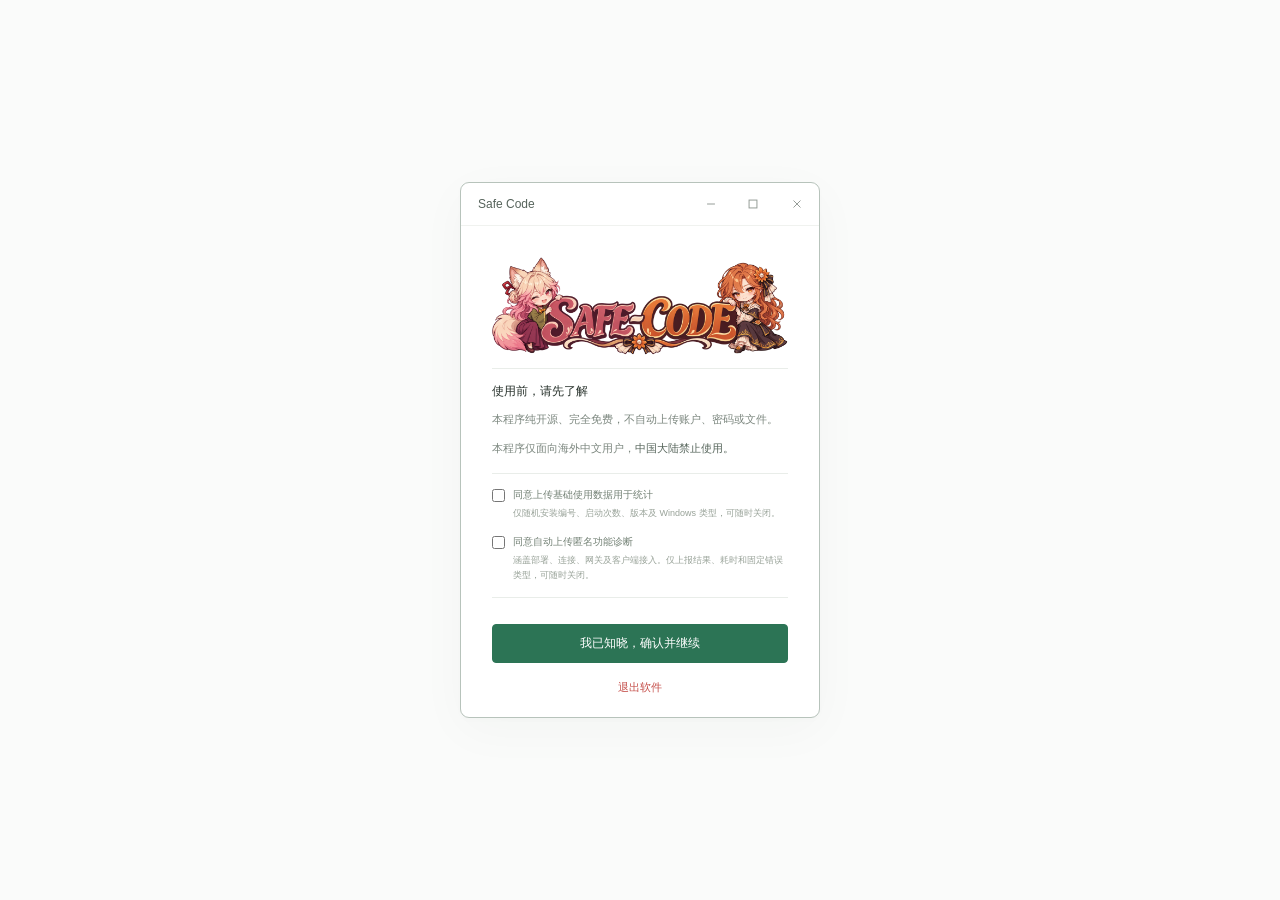
==== commit 0fe4835f: "准备 Safe Code Beta-0.4.4.17 双端发布" ====
--- a/index.html
+++ b/index.html
@@ -8,15 +8,15 @@
     <div class="notice-content">
     <div class="intro"><img class="notice-logo" src="assets/safe-code-logo.png" alt="Safe Code" width="2172" height="724"></div>
     <div class="declaration"><h2>使用前，请先了解</h2><p>本程序纯开源、完全免费，不自动上传账户、密码或文件。</p><p>本程序仅面向海外中文用户，<strong>中国大陆禁止使用。</strong></p></div>
-    <label class="usage-consent"><input type="checkbox" id="usage-consent" checked><span>同意上传基础使用数据用于统计<small>仅随机安装编号、启动次数、版本及 Windows 类型，可随时关闭。</small></span></label><label class="usage-consent"><input type="checkbox" id="diagnostics-consent" checked><span>同意自动上传匿名安装诊断<small>仅固定步骤、耗时和错误类型，不含原始日志或敏感信息，可随时关闭。</small></span></label><div class="diagnostic-notice" role="note" aria-label="诊断须知">
+    <label class="usage-consent"><input type="checkbox" id="usage-consent"><span>同意上传基础使用数据用于统计<small>仅随机安装编号、启动次数、版本及 <span data-os-label>Windows</span> 类型，可随时关闭。</small></span></label><label class="usage-consent"><input type="checkbox" id="diagnostics-consent"><span>同意自动上传匿名功能诊断<small>涵盖部署、连接、网关及客户端接入。仅上报结果、耗时和固定错误类型，可随时关闭。</small></span></label><div class="diagnostic-notice" role="note" aria-label="诊断须知">
       <p>诊断须知：开启后自动上传操作结果、失败阶段及错误分类，使用随机安装编号、会话编号和问题编号关联重试，不采集真实身份。</p>
       <p>提交反馈时，会附带本次使用中最近一次失败的诊断摘要（24 小时内），不上传原始日志。</p>
       <p>关闭匿名诊断会清除本机诊断关联编号，之后的反馈不附带诊断。已上传诊断保留 30 天，反馈及其摘要保留 180 天。</p>
-    </div><div class="notice-services"><button type="button" class="text-button" id="notice-guide-link">防封与使用指南</button><span class="separator">/</span><button class="text-button" data-open-services>更新与反馈</button></div></div><div class="bottom-actions"><button class="primary" id="accept">我已知晓，确认并继续</button><button class="plain" id="exit">退出软件</button></div>
+    </div><div class="notice-services"><button class="text-button" data-open-services>更新与反馈</button></div></div><div class="bottom-actions"><button class="primary" id="accept">我已知晓，确认并继续</button><button class="plain" id="exit">退出软件</button></div>
 
   </section>
   <section class="screen" id="login-screen" hidden>
-    <div class="login-heading"><span class="kicker">连接你的工作空间</span><h1>登录服务器</h1><p>填写 VPS 控制台提供的服务器登录信息。</p></div>
+    <div class="login-heading"><div class="login-methods"><span class="kicker">连接你的工作空间</span><button type="button" class="text-button" id="desktop-key-login" hidden>Safe Code API 接入</button></div><h1>登录服务器</h1><p>填写 VPS 控制台提供的服务器登录信息。</p></div>
     <form id="login-form" autocomplete="off">
       <label for="ip">IP 地址</label><input id="ip" name="ip" placeholder="例如 203.0.113.10" required spellcheck="false" autocomplete="off">
       <label for="username">用户名</label><input id="username" name="username" placeholder="例如 root" required spellcheck="false" autocomplete="off">
@@ -25,13 +25,14 @@
       <button class="primary" id="connect" type="submit">连接服务器</button>
       <div class="login-help-actions"><button class="primary" id="advanced-connect" type="button">高级连接</button><button class="login-help-button" id="login-help" type="button">这些信息在哪？</button></div>
     </form>
+    <button class="text-button" id="restore-saved-login" type="button" hidden>读取已保存的登录信息</button>
     <button class="plain back" id="back">返回使用声明</button>
   </section>
   <section class="workspace" id="workspace-screen" hidden>
-    <div id="connection-progress" class="connection-progress" hidden role="status"><span class="connection-spinner" aria-hidden="true"></span><span id="connection-progress-text">正在连接服务器…</span><button id="cancel-connect" class="text-button">取消连接</button><button id="retry-connect" class="text-button" hidden>重试</button><button id="edit-connection" class="text-button" hidden>返回登录</button></div><div class="connected-header"><div class="connection-card"><div class="ip-addresses"><div class="ip-address-row"><span class="ip-address-label">入口 IP</span><span class="ip-address-value" id="server-ingress"></span></div><div class="ip-address-row"><span class="ip-address-label">出口 IP</span><span class="ip-address-value" id="server-address"></span></div></div><button type="button" id="update-login-password" class="text-button credential-entry" hidden>更新登录密码</button><p class="server-metadata"><span id="server-user"></span> <span class="separator">/</span> Ubuntu 24.04 <span class="separator">/</span> SSH</p></div><section class="network-card" aria-label="服务器网络状态"><div class="network-top"><div><span class="metric-label">连接延迟 </span><strong>168 <small>ms</small></strong></div><div><span class="metric-label">丢包率 </span><strong>0 <small>%</small></strong></div></div><div class="ip-intel"><div class="ip-intel-label"><span>IP 归属与评分</span><span id="rating-state"></span></div><div class="ip-intel-data"><span id="ip-location">美国 · 纽约</span><strong><span id="ip-score">85</span><small id="score-unit"> / 100</small></strong></div></div><a id="score-source" href="https://ip.net.coffee/claude/" target="_blank" rel="noopener noreferrer" referrerpolicy="no-referrer">Net.Coffee · IP 评分</a></section><div class="header-controls"><div class="mode-buttons" aria-label="工作模式"><button class="mode-button active" id="deployment-mode" aria-pressed="true">部署模式</button><button class="mode-button" id="maintenance-mode" aria-pressed="false">维护模式</button></div><nav class="resource-links" aria-label="相关链接"><a class="resource-link" data-resource="vps"><svg viewBox="0 0 24 24" aria-hidden="true"><circle cx="12" cy="12" r="9"/><path d="M3 12h18M12 3c-5 5-5 13 0 18M12 3c5 5 5 13 0 18M5 7h14M5 17h14"/></svg><span>VPS 推荐</span></a><a class="resource-link" data-resource="qq"><svg class="brand-icon" viewBox="0 0 24 24" aria-hidden="true"><path d="M12 2C8.7 2 6.8 4.6 7 8c-1 1.3-1.3 3-1.4 4.4L3.8 16c-.4 1 .2 1.7 1 1.2l1.4-1c.5 1.8 1.5 3.1 2.6 3.8l-2 1c-.9.5-.5 1 1 1h3l1.2-1 1.2 1h3c1.5 0 1.9-.5 1-1l-2-1c1.1-.7 2.1-2 2.6-3.8l1.4 1c.8.5 1.4-.2 1-1.2l-1.8-3.6C18.3 11 18 9.3 17 8c.2-3.4-1.7-6-5-6Z"/><ellipse class="icon-cutout" cx="12" cy="14.8" rx="4" ry="4.2"/><ellipse class="icon-cutout" cx="10.1" cy="6.8" rx="1" ry="1.5"/><ellipse class="icon-cutout" cx="13.9" cy="6.8" rx="1" ry="1.5"/><path class="icon-cutout" d="m10 9 2-1 2 1-2 1Z"/></svg><span>QQ 群</span></a><a class="resource-link" data-resource="github"><svg class="brand-icon" viewBox="0 0 24 24" aria-hidden="true"><path d="M12 2C6.48 2 2 6.48 2 12c0 4.42 2.87 8.17 6.84 9.49.5.09.68-.22.68-.48v-1.86c-2.78.6-3.37-1.18-3.37-1.18-.45-1.16-1.11-1.47-1.11-1.47-.91-.62.07-.61.07-.61 1 .07 1.53 1.03 1.53 1.03.89 1.53 2.34 1.09 2.91.83.09-.65.35-1.09.64-1.34-2.22-.25-4.56-1.11-4.56-4.94 0-1.09.39-1.99 1.03-2.69-.1-.25-.45-1.27.1-2.65 0 0 .84-.27 2.75 1.03A9.58 9.58 0 0 1 12 6.82c.85 0 1.71.11 2.51.34 1.91-1.3 2.75-1.03 2.75-1.03.55 1.38.2 2.4.1 2.65.64.7 1.03 1.6 1.03 2.69 0 3.84-2.34 4.69-4.58 4.94.36.31.68.92.68 1.85v2.75c0 .27.18.58.69.48A10 10 0 0 0 22 12c0-5.52-4.48-10-10-10Z"/></svg><span>GitHub</span></a></nav></div></div>
+    <div id="connection-progress" class="connection-progress" hidden role="status"><span class="connection-spinner" aria-hidden="true"></span><span id="connection-progress-text">正在连接服务器…</span><button id="cancel-connect" class="text-button">取消连接</button><button id="retry-connect" class="text-button" hidden>重试</button><button id="edit-connection" class="text-button" hidden>返回登录</button></div><div class="connected-header"><div class="connection-card"><div class="ip-addresses"><div class="ip-address-row"><span class="ip-address-label">入口 IP</span><span class="ip-address-value" id="server-ingress"></span></div><div class="ip-address-row"><span class="ip-address-label">出口 IP</span><span class="ip-address-value" id="server-address"></span></div></div><dl id="server-resources" class="server-resources" aria-label="服务器实时资源监控" title="连接服务器后每5秒更新；内存与硬盘按 GiB 显示"><div><dt>CPU</dt><dd id="resource-cpu">—</dd></div><div><dt>内存</dt><dd id="resource-memory">— / — G</dd></div><div><dt>硬盘</dt><dd id="resource-disk">— / — G</dd></div></dl><div class="connection-details-row"><p class="server-metadata"><span id="server-user"></span> <span class="separator">/</span> Ubuntu 24.04 <span class="separator">/</span> SSH</p><button type="button" id="update-login-password" class="text-button credential-entry" hidden>更新登录密码</button></div></div><section class="network-card" aria-label="服务器网络状态"><div class="network-top"><div><span class="metric-label">连接延迟 </span><strong>168 <small>ms</small></strong></div><div><span class="metric-label">丢包率 </span><strong>0 <small>%</small></strong></div></div><div class="ip-intel"><div class="ip-intel-label"><span>IP 归属与评分</span><span id="rating-state"></span></div><div class="ip-intel-data"><span id="ip-location">美国 · 纽约</span><strong><span id="ip-score">85</span><small id="score-unit"> / 100</small></strong></div></div><div class="environment-rating" title="连接后自动在VPS工作用户的Chrome环境中检测；风险分越低越好，属于非官方估计。"><span>环境评分</span><strong id="environment-rating-result" role="status">未连接</strong></div><span id="score-source">Net.Coffee · IP 评分</span></section><div class="header-controls"><div class="mode-buttons" aria-label="工作模式"><button class="mode-button active" id="deployment-mode" aria-pressed="true">部署模式</button><button class="mode-button" id="maintenance-mode" aria-pressed="false">维护模式</button></div><div class="header-extras"><nav class="resource-links" aria-label="相关链接"><a class="resource-link" data-resource="vps"><svg viewBox="0 0 24 24" aria-hidden="true"><circle cx="12" cy="12" r="9"/><path d="M3 12h18M12 3c-5 5-5 13 0 18M12 3c5 5 5 13 0 18M5 7h14M5 17h14"/></svg><span>VPS 推荐</span></a><a class="resource-link" data-resource="qq"><svg class="brand-icon" viewBox="0 0 24 24" aria-hidden="true"><path d="M12 2C8.7 2 6.8 4.6 7 8c-1 1.3-1.3 3-1.4 4.4L3.8 16c-.4 1 .2 1.7 1 1.2l1.4-1c.5 1.8 1.5 3.1 2.6 3.8l-2 1c-.9.5-.5 1 1 1h3l1.2-1 1.2 1h3c1.5 0 1.9-.5 1-1l-2-1c1.1-.7 2.1-2 2.6-3.8l1.4 1c.8.5 1.4-.2 1-1.2l-1.8-3.6C18.3 11 18 9.3 17 8c.2-3.4-1.7-6-5-6Z"/><ellipse class="icon-cutout" cx="12" cy="14.8" rx="4" ry="4.2"/><ellipse class="icon-cutout" cx="10.1" cy="6.8" rx="1" ry="1.5"/><ellipse class="icon-cutout" cx="13.9" cy="6.8" rx="1" ry="1.5"/><path class="icon-cutout" d="m10 9 2-1 2 1-2 1Z"/></svg><span>QQ 群</span></a><a class="resource-link" data-resource="github"><svg class="brand-icon" viewBox="0 0 24 24" aria-hidden="true"><path d="M12 2C6.48 2 2 6.48 2 12c0 4.42 2.87 8.17 6.84 9.49.5.09.68-.22.68-.48v-1.86c-2.78.6-3.37-1.18-3.37-1.18-.45-1.16-1.11-1.47-1.11-1.47-.91-.62.07-.61.07-.61 1 .07 1.53 1.03 1.53 1.03.89 1.53 2.34 1.09 2.91.83.09-.65.35-1.09.64-1.34-2.22-.25-4.56-1.11-4.56-4.94 0-1.09.39-1.99 1.03-2.69-.1-.25-.45-1.27.1-2.65 0 0 .84-.27 2.75 1.03A9.58 9.58 0 0 1 12 6.82c.85 0 1.71.11 2.51.34 1.91-1.3 2.75-1.03 2.75-1.03.55 1.38.2 2.4.1 2.65.64.7 1.03 1.6 1.03 2.69 0 3.84-2.34 4.69-4.58 4.94.36.31.68.92.68 1.85v2.75c0 .27.18.58.69.48A10 10 0 0 0 22 12c0-5.52-4.48-10-10-10Z"/></svg><span>GitHub</span></a></nav><img class="header-illustration" src="assets/workspace-mascot.png" alt="" width="156" height="156" draggable="false"></div></div></div>
     <div class="deployment-panel" id="deployment-panel"><div class="deployment-heading"><h2>配置开发环境</h2><span>按步骤部署，或一次完成。</span></div>
     <div class="steps" id="steps"></div>
-    <div class="deploy-footer"><div><span id="overall-status" role="status">0 / 7 已完成</span><p id="overall-detail">可单项部署，或选择所需项目批量部署。</p></div><div class="batch-actions"><button class="text-button" id="cancel-selection" hidden>取消</button><button class="primary" id="deploy-all">一键部署</button></div></div>
+    <div class="deploy-footer"><div><span id="overall-status" role="status">0 / 7 已完成</span><p id="overall-detail">请先分别打开前两项「自定义」并保存设置。</p></div><div class="batch-actions"><button class="text-button" id="cancel-selection" hidden>取消</button><button class="primary" id="deploy-all" disabled>一键部署</button></div></div>
     </div>
     <section class="maintenance-panel" id="maintenance-panel" hidden>
       <div class="maintenance-cards unified-maintenance-cards">
@@ -39,19 +40,37 @@
         <article class="maintenance-card desktop-card"><button class="maintenance-card-trigger" id="desktop-card"><svg viewBox="0 0 24 24"><rect x="3" y="3" width="18" height="13" rx="2"/><path d="M12 16v5M7 21h10"/></svg><h3>远程桌面</h3><p>打开并连接服务器桌面</p><span>打开桌面</span></button><button type="button" id="desktop-resolution" class="text-button resolution-link">分辨率设置</button></article>
         <button class="maintenance-card" id="terminal-card"><svg viewBox="0 0 24 24"><rect x="3" y="4" width="18" height="16" rx="2"/><path d="m7 9 3 3-3 3m6 0h4"/></svg><h3>SSH 终端</h3><p>打开终端并连接服务器</p><span>连接终端</span></button>
         <article class="advanced-card"><div class="advanced-copy"><svg viewBox="0 0 24 24"><path d="M3 7V5a1 1 0 0 1 1-1h5l2 3h9a1 1 0 0 1 1 1v11a1 1 0 0 1-1 1H4a1 1 0 0 1-1-1Z"/><path d="M9 13h6m-3-3v6"/></svg><div><h3>目录挂载</h3><p id="mount-summary">将本机目录挂载到服务器，支持多组目录。</p></div></div><div class="advanced-actions"><span id="mount-state">未安装</span><button class="deploy-button" id="install-mount">安装</button><button class="deploy-button" id="mount-settings">设置</button></div></article>
-        <article class="advanced-card"><div class="advanced-copy"><svg viewBox="0 0 24 24"><rect x="3" y="4" width="18" height="16" rx="2"/><path d="M3 9h18m-13 4-2 2 2 2m8-4 2 2-2 2"/></svg><div><h3>CloudCLI 网页界面</h3><p>在浏览器中使用 Claude Code。<button type="button" class="guide-tip-btn" id="cloud-guide-link">防封提示</button></p></div></div><div class="advanced-actions"><span id="cloud-state">未安装</span><button class="deploy-button" id="install-cloud">安装</button><button class="deploy-button" id="open-cloud" disabled>打开</button><button class="deploy-button" id="open-cloud-remote" disabled>其它设备打开</button></div></article>
+        <article class="advanced-card"><div class="advanced-copy"><svg viewBox="0 0 24 24"><rect x="3" y="4" width="18" height="16" rx="2"/><path d="M3 9h18m-13 4-2 2 2 2m8-4 2 2-2 2"/></svg><div><h3>CloudCLI 网页界面</h3><p>在浏览器中使用 Claude Code。</p></div></div><div class="advanced-actions"><span id="cloud-state">未安装</span><button class="deploy-button" id="install-cloud">安装</button><button class="deploy-button" id="open-cloud" disabled>打开</button><button class="deploy-button" id="open-cloud-remote" disabled>其它设备打开</button></div></article>
         <article class="advanced-card"><div class="advanced-copy"><svg viewBox="0 0 24 24"><path d="M4 7h15m-4-4 4 4-4 4M20 17H5m4-4-4 4 4 4"/></svg><div><h3>出入口 IP</h3><p id="ip-policy-summary">入口用于接入，住宅 IP 用于出站。</p></div></div><div class="advanced-actions"><span id="ip-policy-state">未锁定</span><button class="deploy-button" id="lock-ips">锁定设置</button><button class="deploy-button" id="change-ips">更换 IP</button></div></article>
         <article class="advanced-card host-control-card"><div class="advanced-copy"><svg viewBox="0 0 24 24"><rect x="3" y="3" width="18" height="13" rx="2"/><path d="M8 21h8m-4-5v5M7 8l3 2-3 2m6 0h4"/></svg><div><h3>本机远程控制</h3><p id="host-summary">让服务器上的 AI 连接本机命令行，操作本机文件和程序。</p></div></div><div class="host-card-actions"><span id="host-state">未启用</span><button class="deploy-button" id="host-manage" disabled>设置</button></div></article>
-        <article class="advanced-card bridge-card"><div class="advanced-copy"><svg viewBox="0 0 24 24"><rect x="3" y="4" width="18" height="16" rx="2"/><path d="M3 9h18m-13 4-2 2 2 2m8-4 2 2-2 2"/></svg><div><h3>Codex 接入 Claude</h3><p id="bridge-summary">习惯 Codex 客户端？在里面连接服务器上的 Claude。</p><p class="bridge-credit" id="bridge-credit">特别鸣谢：亚撒西の空白</p><p class="bridge-warning">第三方功能，非本人创作，未经本人测试。使用请自行承担后果。</p></div></div><div class="bridge-card-actions"><span id="bridge-state">未启动</span><button class="deploy-button" id="bridge-manage" disabled>设置</button></div></article>
+        <article class="advanced-card claude-desktop-card"><div class="advanced-copy"><img class="client-logo" src="assets/claude-client.png" alt="" width="22" height="22"><div><div class="client-card-heading"><h3>本地 Claude Desktop 接入</h3><button type="button" class="text-button" id="desktop-key-settings" hidden>Safe Code API</button></div><p id="claude-desktop-summary">习惯本地 Claude 客户端？在里面连接服务器上的 Claude。</p></div></div><div class="bridge-card-actions"><span id="claude-desktop-state">未启用</span><button type="button" class="deploy-button" id="claude-desktop-launch" disabled aria-label="打开 Claude Desktop 客户端">打开客户端</button><button class="deploy-button" id="claude-desktop-manage" disabled>设置</button></div></article>
+        <article class="advanced-card bridge-card"><div class="advanced-copy"><img class="client-logo" src="assets/codex-client.webp" alt="" width="22" height="22"><div><div class="client-card-heading"><h3>本地 Codex 接入</h3><p class="bridge-credit" id="bridge-credit">特别鸣谢：亚撒西の空白</p></div><p id="bridge-summary">习惯 Codex 客户端？在里面连接服务器上的 Claude。</p></div></div><div class="bridge-card-actions"><span id="bridge-state">未启动</span><button type="button" class="deploy-button" id="codex-launch" disabled aria-label="打开 Codex 客户端">打开客户端</button><button class="deploy-button" id="bridge-manage" disabled>设置</button></div></article>
       </div>
     </section>
-    <div class="workspace-bottom"><span>SAFE CODE <span class="separator">/</span> 开源 · 免费 · 本地运行</span><button type="button" id="mount-guard-status" class="text-button" title="查看挂载守护状态">挂载守护 · 未挂载</button><div class="workspace-bottom-actions"><button type="button" class="text-button" id="bottom-guide-link">防封与使用指南</button><span class="separator">/</span><button class="text-button" data-open-services id="services-entry">更新与反馈</button></div></div>
+    <div class="workspace-bottom"><span>SAFE CODE <span class="separator">/</span> 开源 · 免费 · 本地运行</span><div class="gateway-statuses"><button type="button" id="mount-guard-status" class="text-button inactive" title="查看挂载守护状态">挂载守护 · 未挂载</button><span id="claude-gateway-status" aria-live="polite" class="gateway-status inactive">Claude网关未启用</span><span id="codex-gateway-status" aria-live="polite" class="gateway-status inactive">Codex网关未启用</span></div><div class="workspace-bottom-actions"><button class="text-button" data-open-services id="services-entry">更新与反馈</button></div>
+      <div class="public-gateway-footer" id="public-gateway-footer" hidden>
+        <button type="button" id="public-gateway-runtime" class="gateway-status">公网网关 · 正在读取</button>
+        <div id="footer-claude-limits" class="gateway-quota" role="group" aria-label="Claude 订阅剩余" tabindex="0" hidden>
+          <span>Claude 剩余</span><span>5h <strong data-limit="five_hour">—</strong></span><span>7 天 <strong data-limit="seven_day">—</strong></span>
+        </div>
+      </div>
+    </div>
   </section>
 </main>
 <dialog class="account-window" id="maintenance-result" aria-labelledby="result-title"><header class="titlebar"><span class="app-name" id="result-title">工作账户</span><button class="close" id="close-result" aria-label="关闭账户窗口"><svg viewBox="0 0 16 16"><path d="m4 4 8 8m0-8-8 8"/></svg></button></header><div class="account-body"><h2>工作账户</h2><p class="account-description">用于登录远程桌面和日常开发。</p><div id="result-body"></div><button class="primary" id="account-done">关闭</button></div></dialog>
-<dialog id="ip-policy-dialog" class="config-dialog" aria-labelledby="ip-policy-title"><header class="titlebar"><span class="app-name" id="ip-policy-title">出入口 IP 设置</span><button class="close" id="close-ip-policy" aria-label="关闭出入口设置"><svg viewBox="0 0 16 16"><path d="m4 4 8 8m0-8-8 8"/></svg></button></header><form id="ip-policy-form" class="config-body"><h2>入口与出口，各司其职。</h2><p class="config-description">从服务器检测到的地址中选择，不支持手动输入。</p><div class="ip-choice-field"><label id="ingress-ip-label" for="ingress-ip-trigger">入口 IP</label><div class="ip-picker" data-ip-picker="ingress-ip-input"><select id="ingress-ip-input" hidden tabindex="-1" aria-hidden="true"></select></div></div><div class="ip-choice-field"><label id="egress-ip-label" for="egress-ip-trigger">出口 IP</label><div class="ip-picker" data-ip-picker="egress-ip-input"><select id="egress-ip-input" hidden tabindex="-1" aria-hidden="true"></select></div></div><label class="policy-toggle"><input type="checkbox" id="lock-ingress"><span>锁定入口接入<small>管理连接仅通过指定的入口 IP。</small></span></label><label class="policy-toggle"><input type="checkbox" id="lock-egress"><span>固定住宅出口<small>对外流量仅使用指定出口，故障时不切换其他 IP。</small></span></label><div class="config-footer"><span id="ip-policy-hint">保存前验证入口与真实出口，失败自动回退。</span><button class="primary" type="submit">保存设置</button></div></form></dialog>
-<dialog id="localization-dialog" class="config-dialog" aria-labelledby="localization-title"><header class="titlebar"><span class="app-name" id="localization-title">本土化设置</span><button class="close" id="close-localization" aria-label="关闭本土化设置"><svg viewBox="0 0 16 16"><path d="m4 4 8 8m0-8-8 8"/></svg></button></header><form id="localization-form" class="config-body"><h2>与出口所在地保持一致。</h2><p class="config-description">按出口 IP 选择时区与系统语言，中文输入法保留。</p><label for="locale-region">所在地<select id="locale-region"><option value="auto">自动识别出口 IP</option><option value="jp">日本</option><option value="us_ny">美国 · 纽约</option><option value="us_la">美国 · 洛杉矶</option><option value="sg">新加坡</option><option value="gb">英国</option><option value="de">德国</option><option value="kr">韩国</option></select></label><div class="locale-preview"><div><span>时区</span><strong id="locale-timezone"></strong></div><div><span>系统语言</span><strong id="locale-language"></strong></div><div><span>Locale</span><strong id="locale-code"></strong></div></div><div class="config-footer"><span id="locale-hint">默认按出口 IP 的归属地匹配。</span><button class="primary" type="submit">保存设置</button></div></form></dialog>
-<dialog id="bridge-dialog" class="config-dialog bridge-dialog" aria-labelledby="bridge-title"><header class="titlebar"><span class="app-name" id="bridge-title">Codex 接入 Claude</span><button type="button" class="close" id="bridge-close" aria-label="关闭 Codex 接入设置">×</button></header><form id="bridge-form" class="config-body"><h2>用熟悉的 Codex 界面，与 Claude 工作</h2><p class="config-description">通过 SSH 调用当前服务器上的 Claude Code。需要先在服务器完成 Claude 登录；本机需要 Codex，可使用 CC Switch 添加供应商。使用期间保持 Safe Code 运行。</p><p class="bridge-warning bridge-risk-note" role="note">此功能由第三方提供，非本人创作，未经本人测试。使用请自行承担后果。</p><div class="bridge-fields"><label>Claude 模型<input id="bridge-model" value="sonnet" required maxlength="80" placeholder="sonnet / opus / haiku 或完整模型标识"></label><label>本机端口<input id="bridge-port" type="number" min="1024" max="65535" value="18797" required></label></div><p class="config-description">模型名称不代表账户已有权限，实际可用性需以 Claude 账户及真实请求为准。</p><label class="bridge-check"><input type="checkbox" id="bridge-write"><span>允许修改当前 Codex 项目<small>按 Codex 现有审批设置执行；不勾选时，项目仅供读取。默认严格模式不开放本机命令行和浏览器工具。</small></span></label><label class="bridge-check"><input type="checkbox" id="bridge-consent"><span>我已知晓上述风险，同意运行第三方适配器并通过 VPS 使用 Claude<small>随包提供的第三方适配组件未数字签名。聊天、附件和允许共享的项目内容会交给 VPS 与 Claude 处理，消耗你自己的 Claude 额度。文本会尝试脱敏；图片/PDF 仍需自行检查。</small></span></label><div id="bridge-config-area" hidden><div class="bridge-connect-info"><span>本机接口</span><code id="bridge-url"></code></div><div class="bridge-config-buttons"><button type="button" class="deploy-button" id="bridge-copy-config">复制供应商配置</button><button type="button" class="deploy-button" id="bridge-copy-key">复制本机密钥</button></div><p class="config-description">CC Switch 中选择 Codex，新增供应商，填写上述接口及本机密钥，再粘贴配置。由你按需切换，不自动覆盖现有供应商。密钥只用于本机适配器，勿截图或发给他人。</p><textarea id="bridge-config" readonly aria-label="Codex 供应商配置" spellcheck="false"></textarea></div><p id="bridge-progress" role="status" aria-live="polite"></p><div class="config-footer"><span id="bridge-dialog-state">未启动</span><button class="primary" type="submit" id="bridge-start" disabled>部署并启动</button><button class="deploy-button" type="button" id="bridge-stop" hidden>停止适配器</button></div><p class="bridge-credit">特别鸣谢：亚撒西の空白 · 第三方许可证随完整测试包保留</p></form></dialog>
+<dialog id="desktop-key-dialog" class="config-dialog" aria-labelledby="desktop-key-title">
+  <header class="titlebar"><span class="app-name" id="desktop-key-title">Safe Code API · Key 接入</span><button type="button" class="close" id="desktop-key-close" aria-label="关闭"><svg viewBox="0 0 16 16"><path d="m4 4 8 8m0-8-8 8"/></svg></button></header>
+  <form id="desktop-key-form" class="config-body" autocomplete="off">
+    <p class="config-description">粘贴 Safe Code API 签发的 Key，即可连接远端 Claude Code。<br>使用时请保持 SafeCode 运行。</p>
+    <div id="desktop-key-field"><label for="desktop-key-input">接入 Key</label><input type="password" id="desktop-key-input" placeholder="粘贴完整接入 Key" autocomplete="off" spellcheck="false" maxlength="2048" required></div>
+    <p id="desktop-key-progress" role="status" aria-live="polite"></p>
+    <div class="config-footer"><button type="submit" class="primary" id="desktop-key-enable">验证并启用</button><button type="button" class="text-button" id="desktop-key-disable" hidden>停用接入</button><button type="button" class="primary" id="desktop-key-open" disabled hidden><span>打开<br>Claude Desktop</span></button></div>
+  </form>
+</dialog>
+<dialog id="ip-policy-dialog" class="config-dialog" aria-labelledby="ip-policy-title"><header class="titlebar"><span class="app-name" id="ip-policy-title">出入口 IP 设置</span><button class="close" id="close-ip-policy" aria-label="关闭出入口设置"><svg viewBox="0 0 16 16"><path d="m4 4 8 8m0-8-8 8"/></svg></button></header><form id="ip-policy-form" class="config-body"><h2>入口与出口，各司其职。</h2><p class="config-description">从服务器检测到的地址中选择，不支持手动输入。</p><div class="ip-choice-field"><label id="ingress-ip-label" for="ingress-ip-trigger">入口 IP</label><div class="ip-picker" data-ip-picker="ingress-ip-input"><select id="ingress-ip-input" hidden tabindex="-1" aria-hidden="true"></select></div></div><div class="ip-choice-field"><label id="egress-ip-label" for="egress-ip-trigger">出口 IP</label><div class="ip-picker" data-ip-picker="egress-ip-input"><select id="egress-ip-input" hidden tabindex="-1" aria-hidden="true"></select></div></div><label class="policy-toggle"><input type="checkbox" id="lock-ingress"><span>锁定入口接入<small>管理连接仅通过指定的入口 IP。</small></span></label><label class="policy-toggle"><input type="checkbox" id="lock-egress"><span>固定住宅出口</span></label><div class="config-footer"><span id="ip-policy-hint">保存前验证入口与真实出口，失败自动回退。</span><button class="primary" type="submit">保存设置</button></div></form></dialog>
+<dialog id="localization-dialog" class="config-dialog" aria-labelledby="localization-title"><header class="titlebar"><span class="app-name" id="localization-title">本土化设置</span><button class="close" id="close-localization" aria-label="关闭本土化设置"><svg viewBox="0 0 16 16"><path d="m4 4 8 8m0-8-8 8"/></svg></button></header><form id="localization-form" class="config-body"><h2>选择服务器的所在地</h2><p class="config-description">所在地决定部署使用的时区和系统语言。</p><label for="locale-region">所在地<select id="locale-region" required><option value="" disabled selected>请选择所在地</option><option value="jp">日本</option><option value="us_ny">美国 · 纽约</option><option value="us_la">美国 · 洛杉矶</option><option value="sg">新加坡</option><option value="gb">英国</option><option value="de">德国</option><option value="kr">韩国</option></select></label><div class="locale-preview"><div><span>时区</span><strong id="locale-timezone"></strong></div><div><span>系统语言</span><strong id="locale-language"></strong></div><div><span>Locale</span><strong id="locale-code"></strong></div></div><div class="config-footer"><span id="locale-hint" role="status">请先选择所在地。</span><button class="primary" type="submit" disabled>保存设置</button></div></form></dialog>
+<dialog id="bridge-dialog" class="config-dialog bridge-dialog" aria-labelledby="bridge-title"><header class="titlebar"><span class="app-name" id="bridge-title">本地 Codex 接入</span><button type="button" class="close" id="bridge-close" aria-label="关闭 Codex 接入设置">×</button></header><form id="bridge-form" class="config-body"><h2>用熟悉的 Codex 界面，与 Claude 工作</h2><p class="config-description">通过 SSH 调用当前服务器上的 Claude Code。需要先在服务器完成 Claude 登录；本机需要 Codex，可使用 CC Switch 添加供应商。使用期间保持 Safe Code 运行。</p><div class="bridge-fields"><label>Claude 模型<input id="bridge-model" value="sonnet" required maxlength="80" placeholder="sonnet / opus / haiku 或完整模型标识"></label><label>本机端口<input id="bridge-port" type="number" min="1024" max="65535" value="18797" required></label></div><p class="config-description">模型名称不代表账户已有权限，实际可用性需以 Claude 账户及真实请求为准。</p><label class="bridge-check"><input type="checkbox" id="bridge-write"><span>允许修改当前 Codex 项目<small>按 Codex 现有审批设置执行；不勾选时，项目仅供读取。默认严格模式不开放本机命令行和浏览器工具。</small></span></label><label class="bridge-check"><input type="checkbox" id="bridge-consent"><span>我已阅读第三方适配器警告，同意通过 VPS 使用 Claude<small>随包提供的第三方适配组件未数字签名。聊天、附件和允许共享的项目内容会交给 VPS 与 Claude 处理，消耗你自己的 Claude 额度。文本会尝试脱敏；图片/PDF 仍需自行检查。</small></span></label><div id="bridge-config-area" hidden><div class="bridge-connect-info"><span>本机接口</span><code id="bridge-url"></code></div><div class="bridge-config-buttons"><button type="button" class="deploy-button" id="bridge-copy-config">复制供应商配置</button><button type="button" class="deploy-button" id="bridge-copy-key">复制本机密钥</button></div><p class="config-description">CC Switch 中选择 Codex，新增供应商，填写上述接口及本机密钥，再粘贴配置。由你按需切换，不自动覆盖现有供应商。密钥只用于本机适配器，勿截图或发给他人。</p><textarea id="bridge-config" readonly aria-label="Codex 供应商配置" spellcheck="false"></textarea></div><p id="bridge-progress" role="status" aria-live="polite"></p><div class="config-footer"><span id="bridge-dialog-state">未启动</span><button class="primary" type="submit" id="bridge-start" disabled>部署并启动</button><button class="deploy-button" type="button" id="bridge-stop" hidden>停止适配器</button></div><p class="bridge-credit">特别鸣谢：亚撒西の空白 · 第三方许可证随完整测试包保留</p></form></dialog>
+<dialog id="claude-desktop-dialog" class="config-dialog claude-desktop-dialog" aria-labelledby="claude-desktop-title"><header class="titlebar"><span class="app-name" id="claude-desktop-title">本地 Claude Desktop 接入 VPS</span><button type="button" class="close" id="claude-desktop-close" aria-label="关闭 Claude Desktop 接入设置">×</button></header><form id="claude-desktop-form" class="config-body"><div class="claude-desktop-content"><h2>使用 VPS 上的 Claude Code</h2><p class="config-description">Claude Desktop 通过 SSH 使用当前 VPS 上的 Claude Code。启用选择会保留，下次打开 SafeCode 时自动恢复。首次启用或修改配置后需重启 Claude Desktop。</p><div id="claude-desktop-existing" class="bridge-warning bridge-risk-note" role="note" hidden></div><p class="config-description" id="claude-desktop-key-note">本机只保存随机通道凭据，不保存 VPS 的模型登录凭据。用量来自 VPS 原版 CLI 的真实 usage。旧直连配置会加密归档，停止桥接不会自动恢复外部 API 直连。</p><label class="bridge-check"><input type="checkbox" id="claude-desktop-consent"><span>我同意通过当前 VPS 的 Claude Code 处理对话并记住启用选择<small>对话与工具定义会发送到 VPS；本机工具仍由 Claude Desktop 执行。VPS 侧不开放 Bash、Read 等原生工具。本机新会话默认使用 Auto 模式，由判定模型检查命令后执行。停止桥接会关闭本机入口和本次 VPS SSH 通道。启用公网后，才可为其他设备创建 Safe Code API Key。</small></span></label><p id="claude-desktop-progress" role="status" aria-live="polite"></p><p id="safe-code-api-progress" class="config-description" role="status" hidden></p><div class="claude-desktop-actions"><a id="claude-desktop-install" class="text-button" href="https://claude.com/docs/third-party/claude-desktop/installation" target="_blank" rel="noopener noreferrer" hidden>官方安装入口</a><button type="button" class="deploy-button" id="claude-desktop-open" disabled hidden>打开客户端</button></div></div><div class="config-footer"><span id="claude-desktop-dialog-state">未启用</span><button class="primary" type="submit" id="claude-desktop-start" disabled>部署并启用</button><button type="button" class="deploy-button" id="safe-code-api-enable" disabled>公网启用</button><button type="button" class="deploy-button" id="safe-code-api-manage" disabled>管理网关</button><button class="deploy-button" type="button" id="claude-desktop-stop" hidden>停止桥接</button></div></form></dialog>
 <dialog id="host-dialog" class="config-dialog host-dialog" aria-labelledby="host-title"><header class="titlebar"><span class="app-name" id="host-title">本机远程控制</span><button type="button" class="close" id="host-close" aria-label="关闭本机远程控制设置">×</button></header><form id="host-form" class="config-body"><h2>让服务器上的 AI 连接这台电脑</h2><p class="config-description">部署后，将生成的命令发给服务器上的 AI，它就能通过 SSH 进入本机命令行。需要保持 Safe Code 运行。</p><div class="host-permission-note"><strong>这会授予 AI 操作本电脑的能力</strong><p>AI 可以执行命令、运行程序，以及读取、修改、删除当前 Windows 账户可访问的文件。如该账户具有管理员权限，AI 也可能以管理员权限操作。请只向你信任的服务器和 AI 开放。</p><p>停用会断开控制通道，不会撤销已经执行的操作。</p></div><label for="host-alias">连接别名<input id="host-alias" maxlength="32" pattern="[a-z][a-z0-9_-]{0,31}" autocomplete="off" placeholder="例如 win 或 local"></label><label class="policy-toggle host-risk"><input type="checkbox" id="host-risk"><span>我已了解并同意授予上述权限<small>当前 Windows 账户需具有管理员权限，部署时会请求确认；仅通过专用加密通道访问。</small></span></label><div id="host-command-area" hidden><p class="config-description">请将下面这条命令发给服务器上的 AI，让它连接你的电脑：</p><div class="host-command-row"><input id="host-command" readonly aria-label="给 AI 的 SSH 连接命令"><button type="button" class="deploy-button" id="host-copy">复制命令</button></div></div><p id="host-progress" role="status" aria-live="polite"></p><div class="config-footer"><span id="host-dialog-state">未启用</span><button class="primary" id="host-enable" type="submit" disabled>同意并开始部署</button><button type="button" class="deploy-button" id="host-disable" hidden>停用本机控制</button></div></form></dialog>
 <dialog id="mount-dialog" class="mount-dialog" aria-labelledby="mount-title"><header class="titlebar"><span class="app-name" id="mount-title">目录挂载设置</span><button type="button" class="close" id="close-mount" aria-label="关闭挂载设置"><svg viewBox="0 0 16 16"><path d="m4 4 8 8m0-8-8 8"/></svg></button></header><form id="mount-form"><div class="mount-intro"><h2>挂载你的本地目录</h2><p>请选择新的或空的服务器目录。挂载成功后会自动显示在 CloudCLI 项目列表中。</p></div><div id="mount-list"></div><button type="button" class="add-mount" id="add-mount">＋ 添加目录</button><div class="mount-footer"><span id="mount-count">支持多组目录挂载</span><button class="primary" type="submit">保存设置</button></div></form></dialog>
 <dialog id="client-window" class="client-window" aria-labelledby="client-window-title"><header class="titlebar"><span class="app-name" id="client-window-title"></span><button class="close" id="close-client" aria-label="关闭客户端窗口"><svg viewBox="0 0 16 16"><path d="m4 4 8 8m0-8-8 8"/></svg></button></header><iframe id="client-frame" title="客户端窗口"></iframe></dialog>
@@ -65,9 +84,9 @@
     <div class="service-section"><h3>软件更新</h3><p id="update-status" role="status">从 GitHub 检查正式版本。</p><div class="service-buttons"><button class="deploy-button" id="check-update">检查更新</button><button class="deploy-button" id="release-page" hidden>打开下载页</button><button class="deploy-button" id="download-update" hidden>下载更新</button><button class="deploy-button" id="install-update" hidden>安装更新</button></div></div>
     <form id="feedback-form" class="service-section"><h3>意见反馈</h3><textarea id="feedback-message" minlength="5" maxlength="4000" rows="3" required placeholder="请描述遇到的问题，不要填写密码或密钥。"></textarea><p id="feedback-status" role="status">提交你填写的文字及软件版本；开启匿名诊断时，可关联最近一次失败的问题编号与诊断摘要。</p><button class="primary" id="feedback-send" type="submit">提交反馈</button></form>
     <div class="service-section service-consents">
-      <label class="usage-consent"><input type="checkbox" id="settings-usage-consent" checked><span>同意上传基础使用数据用于统计</span></label>
-      <label class="usage-consent"><input type="checkbox" id="settings-diagnostics-consent" checked><span>同意自动上传匿名安装诊断</span></label>
-      <p id="usage-detail">基础统计仅含随机安装编号、启动次数、版本及 Windows 类型；匿名诊断默认勾选，确认声明后上传安装结果、耗时、固定步骤日志和错误类型，保留 30 天。不发送原始日志、账号、密码、密钥、VPS 地址、路径或文件；两个开关均可随时关闭。 <span id="usage-recipient"></span></p>
+      <label class="usage-consent"><input type="checkbox" id="settings-usage-consent"><span>同意上传基础使用数据用于统计</span></label>
+      <label class="usage-consent"><input type="checkbox" id="settings-diagnostics-consent"><span>同意自动上传匿名功能诊断</span></label>
+      <p id="usage-detail">基础统计和匿名诊断默认关闭，须主动勾选并确认声明才会自动上报。基础统计仅含随机安装编号、启动次数、版本及 <span data-os-label>Windows</span> 类型。匿名诊断覆盖部署、维护、网关和客户端接入，报告只含操作结果、耗时和固定错误类型。升级后请重新选择是否开启。不发送原始日志、对话内容、账号、密码、密钥、VPS 地址、路径或文件。两个开关均可随时关闭。 <span id="usage-recipient"></span></p>
       <p class="diagnostic-notice">诊断须知：开启后自动上传操作结果、失败阶段及错误分类，并使用随机安装编号、会话编号和问题编号关联重试；不采集真实身份。提交反馈时会附带本次使用中最近一次失败的诊断摘要（24 小时内），不上传原始日志。关闭匿名诊断会清除本机诊断关联编号，之后的反馈不附带诊断；已上传诊断保留 30 天，反馈及其摘要保留 180 天。</p>
     </div>
   </div>
@@ -75,12 +94,12 @@
 <dialog id="app-message-dialog" class="small-dialog" aria-labelledby="app-message-title"><header class="titlebar"><span class="app-name" id="app-message-title">提示</span><button type="button" class="close" data-dialog-dismiss aria-label="关闭"><svg viewBox="0 0 16 16"><path d="m4 4 8 8m0-8-8 8"/></svg></button></header><div class="small-dialog-body"><p id="app-message-body"></p><details id="app-message-details" hidden><summary>查看服务器指纹</summary><pre id="app-message-detail-text"></pre></details><div class="dialog-buttons"><button id="app-message-cancel" class="deploy-button" hidden>取消</button><button id="app-message-confirm" class="primary">知道了</button></div></div></dialog>
 <dialog id="login-help-dialog" class="config-dialog login-help-dialog" aria-labelledby="login-help-title"><header class="titlebar"><span class="app-name" id="login-help-title">这些信息在哪？</span><button type="button" class="close" onclick="this.closest('dialog').close()" aria-label="关闭教程"><svg viewBox="0 0 16 16"><path d="m4 4 8 8m0-8-8 8"/></svg></button></header><div class="login-help-body"><img src="assets/server-login-tutorial.png" alt="VPS 控制台远程连接示例：公网 IP 203.0.113.86，远程用户名 root；点击远程密码旁的查看，获取服务器密码。"><p>打开 VPS 服务商控制台，找到你的服务器的“远程连接”或“登录信息”。将公网 IP、远程用户名和该账户当前的密码填入登录页。</p><p>这里需要服务器登录密码，不是服务商网站的账户密码，也不是 Safe Code 的工作用户密码。修改过 root 密码后，请使用新密码；部分控制台不会同步显示手动修改后的密码。</p></div></dialog>
 <dialog id="credential-dialog" class="config-dialog" aria-labelledby="credential-title"><header class="titlebar"><span class="app-name" id="credential-title">更新登录密码</span><button type="button" class="close" id="close-credential" aria-label="关闭"><svg viewBox="0 0 16 16"><path d="m4 4 8 8m0-8-8 8"/></svg></button></header><form id="credential-form" class="config-body"><p id="credential-target" class="credential-target"></p><label for="credential-password">当前服务器登录密码</label><div class="password-wrap"><input id="credential-password" type="password" required autocomplete="new-password" placeholder="请输入修改后的服务器密码"><button type="button" class="reveal" data-reveal="credential-password" aria-label="显示密码"></button></div><p class="config-description">在 VPS 控制台或 SSH 中修改了 root 等登录账户的密码？在这里验证新密码并恢复连接。此操作不会修改服务器密码，原挂载和待上传缓存会保留。</p><p id="credential-error" class="credential-error" role="status"></p><div class="config-footer"><span>恢复后，如远程桌面或网页连接已断开，请重新打开。</span><button type="submit" class="primary">验证并恢复</button></div></form></dialog>
-<dialog id="advanced-dialog" class="small-dialog" aria-labelledby="advanced-title"><header class="titlebar"><span class="app-name" id="advanced-title">高级连接</span><button type="button" class="close" onclick="this.closest('dialog').close()" aria-label="关闭"><svg viewBox="0 0 16 16"><path d="m4 4 8 8m0-8-8 8"/></svg></button></header><form id="advanced-form" class="small-dialog-body"><label for="ssh-port">SSH 端口</label><input id="ssh-port" type="number" min="1" max="65535" required value="22"><p class="dialog-hint">通常为 22；服务商修改过端口时再调整。</p><div class="dialog-buttons"><button type="button" class="deploy-button" onclick="this.closest('dialog').close()">取消</button><button type="submit" class="primary">保存</button></div></form></dialog>
+<dialog id="advanced-dialog" class="small-dialog" aria-labelledby="advanced-title"><header class="titlebar"><span class="app-name" id="advanced-title">高级连接</span><button type="button" class="close" onclick="this.closest('dialog').close()" aria-label="关闭"><svg viewBox="0 0 16 16"><path d="m4 4 8 8m0-8-8 8"/></svg></button></header><form id="advanced-form" class="small-dialog-body"><label for="ssh-port">SSH 端口</label><input id="ssh-port" type="text" inputmode="numeric" pattern="[0-9]{1,5}" maxlength="5" required value="22" aria-describedby="ssh-port-hint"><p class="dialog-hint" id="ssh-port-hint">通常为 22；服务商修改过端口时再调整。直接进入可在不连接服务器的情况下预览界面。</p><div class="dialog-buttons advanced-dialog-actions"><button type="submit" class="primary">保存</button><button type="button" class="deploy-button" id="enter-preview">直接进入</button><button type="button" class="deploy-button" onclick="this.closest('dialog').close()">取消</button></div></form></dialog>
 <dialog id="resolution-dialog" class="small-dialog"><header class="titlebar"><span class="app-name">远程桌面分辨率</span><button type="button" class="close" onclick="this.closest('dialog').close()" aria-label="关闭"><svg viewBox="0 0 16 16"><path d="m4 4 8 8m0-8-8 8"/></svg></button></header><form id="resolution-form" class="small-dialog-body"><label for="resolution-select">分辨率</label><select id="resolution-select"><option value="1024x768">1024 × 768</option><option value="1280x800">1280 × 800（默认）</option><option value="1366x768">1366 × 768</option><option value="1600x900">1600 × 900</option><option value="1920x1080">1920 × 1080</option><option value="2560x1440">2560 × 1440</option><option value="2560x1600">2560 × 1600</option></select><div id="mac-rdp-options" hidden><label for="rdp-display-mode">显示模式</label><select id="rdp-display-mode"><option value="Original">固定分辨率 · 原始大小</option><option value="Scale">固定分辨率 · 等比缩放</option><option value="Dynamic">动态分辨率 · 随窗口变化</option></select><label class="policy-toggle"><input type="checkbox" id="rdp-fullscreen"><span>启动时全屏</span></label></div><p class="dialog-hint" id="rdp-display-hint">窗口随分辨率变大或缩小；超过屏幕时按比例适配。已打开的窗口也会调整。</p><div class="dialog-buttons"><button type="submit" class="primary">保存</button></div></form></dialog>
 <dialog id="operation-log-dialog" class="config-dialog"><header class="titlebar"><span class="app-name" id="operation-log-title">安装进度</span><button type="button" class="close" onclick="this.closest('dialog').close()" aria-label="关闭"><svg viewBox="0 0 16 16"><path d="m4 4 8 8m0-8-8 8"/></svg></button></header><div class="config-body"><p id="operation-log-status" role="status"></p><pre id="operation-log-output" class="operation-log-output" role="log" aria-live="polite"></pre><p class="dialog-hint">关闭此窗口不会中断安装；卡片下方仍显示最新进度。</p></div></dialog>
 <dialog id="cloud-remote-dialog" class="config-dialog" aria-labelledby="cloud-remote-title"><header class="titlebar"><span class="app-name" id="cloud-remote-title">其它设备打开</span><button type="button" class="close" id="close-cloud-remote" aria-label="关闭"><svg viewBox="0 0 16 16"><path d="m4 4 8 8m0-8-8 8"/></svg></button></header><div class="config-body"><div id="cloud-remote-warning-view"><h2>风险提示</h2><p class="config-description" style="color:#b44d44;font-size:12px;line-height:1.8;margin:16px 0 24px">网站即将开放至公网，请确保密码安全，由此产生的损失本软件概不负责</p><div class="dialog-buttons"><button type="button" class="deploy-button" id="cloud-remote-cancel">取消</button><button type="button" class="primary" id="cloud-remote-confirm" style="width:auto;min-width:100px;padding:0 15px">确认</button></div></div><div id="cloud-remote-log-view" hidden><h2>正在开放公网访问</h2><p id="cloud-remote-log-status" class="config-description" style="margin-bottom:12px;color:var(--green)">正在配置服务器监听端口与防火墙…</p><pre id="cloud-remote-log-output" class="operation-log-output" role="log" aria-live="polite"></pre><p class="dialog-hint" style="font-size:9px;color:#95a296;margin-top:10px">已开始，请等待服务器返回实际进度。</p></div><div id="cloud-remote-success-view" hidden style="text-align:center"><h2 style="font-size:16px;margin-bottom:6px">公网访问已就绪</h2><div id="cloud-remote-qrcode" style="display:flex;justify-content:center;margin:16px auto 12px;padding:12px;background:#fff;border:1px solid #e2e8e2;border-radius:6px;width:fit-content"></div><p style="font-size:12px;color:#556658;margin:8px 0 14px;font-weight:500">请扫描二维码访问或复制链接访问</p><div style="display:flex;align-items:center;justify-content:center;gap:8px;background:#f5f8f5;border:1px solid #dce5dc;border-radius:5px;padding:8px 12px;margin:0 auto 16px;max-width:100%;overflow:hidden"><a id="cloud-remote-url-link" href="#" target="_blank" style="color:var(--green);font-size:12px;font-family:ui-monospace,Consolas,monospace;text-decoration:none;word-break:break-all"></a><button type="button" class="deploy-button" id="cloud-remote-copy-btn" title="快捷键：Ctrl+C / 点击复制" style="min-width:68px;padding:5px 8px;font-size:10px">复制链接</button></div><div style="display:flex;justify-content:space-between;align-items:center;margin-top:16px;border-top:1px solid #edf1ed;padding-top:14px"><button type="button" class="text-button" id="cloud-remote-toggle-log" style="font-size:10px">查看配置日志</button><button type="button" class="primary" id="cloud-remote-done-btn" style="width:90px;height:32px">完成</button></div></div></div></dialog>
-<dialog id="guide-dialog" class="guide-dialog" aria-labelledby="guide-title"><header class="titlebar"><span class="app-name" id="guide-title"><svg viewBox="0 0 24 24" aria-hidden="true" style="width:14px;height:14px;stroke:var(--green);fill:none;stroke-width:1.6"><path d="M12 22s8-4 8-10V5l-8-3-8 3v7c0 6 8 10 8 10z"/></svg>Claude 防封与安全避坑指南</span><button type="button" class="close" id="close-guide" aria-label="关闭"><svg viewBox="0 0 16 16"><path d="m4 4 8 8m0-8-8 8"/></svg></button></header><div class="guide-body"><div class="guide-banner"><div class="guide-banner-tag">实战沉淀 · 降低封号风险</div><h2>稳定使用 Claude 的四条铁律</h2><p>Claude 对网络出口纯净度、支付环境及新号使用行为有严格风控。遵循以下经社区反复实测验证的避坑策略，用着安心不烧心：</p></div><div class="guide-cards"><article class="guide-card"><div class="guide-card-header"><span class="guide-badge danger">底线禁区</span><h3>坚决不碰成品号 · 代充 · 成品邮箱</h3></div><div class="guide-card-content"><p><strong>风险原因：</strong>市售成品号 99% 为脚本批量注册、利用临时虚拟号接码并伴随脏 IP，从注号起就在风控灰名单；代充几乎全为黑卡盗刷或易拒付虚拟卡，一经拒付永久封号，还会连带拉黑设备与出口。</p><p class="guide-tip-text"><strong>正确姿势：</strong>坚持自己掌控的常用邮箱（自注 Gmail / Outlook 最佳），用真实手机号完成验证，注册登录全程由本人操作。</p></div></article><article class="guide-card"><div class="guide-card-header"><span class="guide-badge success">推荐渠道</span><h3>优先走苹果 App Store / 谷歌官方内购</h3></div><div class="guide-card-content"><p><strong>优势原因：</strong>苹果与谷歌自带成熟的分发与商户风控，走 App 内购极少触发针对支付方式的封锁；若遇异常扣费，官方售后退款成功率最高。</p><p class="guide-tip-text"><strong>正确姿势：</strong>手机登录海外 Apple ID 或 Google 账号，在官方 App 内订阅 Pro；若自行绑定国际信用卡，账单地址、卡归属地需与网络出口逻辑自洽，切勿频繁更换不同国家的卡。</p></div></article><article class="guide-card"><div class="guide-card-header"><span class="guide-badge info">使用节奏</span><h3>阶梯养号：由浅入深，切忌新号秒充</h3></div><div class="guide-card-content"><p><strong>风险原因：</strong>新号刚注册直接秒充 Pro / Max 会直接触发高危自动化欺诈拦截（秒充即秒封）。</p><p class="guide-tip-text"><strong>正确节奏：</strong>新账号在稳定网络环境下先使用 1~3 天 Free 基础问答，让风控系统建立正常人类行为画像，环境确认稳定后再升级；日常开发避免瞬时高并发调用和深夜跨时区突发大流量。</p></div></article><article class="guide-card"><div class="guide-card-header"><span class="guide-badge warning">网络一致</span><h3>环境与网络出口绝对一致（禁止瞬移）</h3></div><div class="guide-card-content"><p><strong>风险原因：</strong>同一会话或短时间内地理位置跳变（如上一秒美国 VPS，下一秒直连或香港节点）是封号首要诱因。</p><p class="guide-tip-text"><strong>正确姿势：</strong>注册、登录、升级与日常 Claude Code 终端/网页，始终收敛在同一台 VPS 或固定住宅出口下闭环运行；Safe Code 的出入口锁定可防止网络意外回退至直连。</p></div></article></div><div class="guide-footer-actions"><button type="button" class="deploy-button" id="guide-cancel-btn">取消</button><button type="button" class="primary" id="guide-done-btn">我已知晓，继续连接</button></div></div></dialog>
 <script src="qrcode.min.js"></script>
 <script src="app.js"></script>
+<script src="gateway-status.js"></script>
 <script src="native.js"></script>
 </body></html>
--- a/styles.css
+++ b/styles.css
@@ -20,10 +20,10 @@
 .connection-card{display:flex;flex-direction:column;justify-content:center;align-items:center;text-align:center;gap:11px}.connected-header .connection-card .connection-label{justify-content:center;line-height:1.5}.connected-header .connection-card h1{margin:0;line-height:1.25;letter-spacing:-.3px}.connected-header .connection-card p{margin:0;max-width:100%;overflow-wrap:anywhere;line-height:1.7}.steps,.maintenance-panel,body{scrollbar-width:none;-ms-overflow-style:none}.steps::-webkit-scrollbar,.maintenance-panel::-webkit-scrollbar,body::-webkit-scrollbar{display:none;width:0;height:0}.account-body>.primary{margin-top:23px}
 
 /* 入口 / 出口分列，两个信息框底部各自对齐。 */
-.connected-header .connection-card{justify-content:flex-start;gap:0;padding:17px 13px 11px;min-height:148px}.ip-addresses{display:flex;flex-direction:column;gap:15px;width:100%;max-width:244px;margin:4px auto 14px}.ip-address-row{display:flex;justify-content:center;align-items:center;gap:13px;min-width:0}.ip-address-label{font-size:10px;color:#8e9c91;white-space:nowrap;flex-shrink:0;min-width:37px;text-align:left}.ip-address-value{font-size:19px;font-weight:500;letter-spacing:-.3px;color:#344a3b;font-variant-numeric:tabular-nums;white-space:nowrap;overflow:hidden;text-overflow:ellipsis}.connected-header .connection-card .server-metadata{margin-top:auto;text-align:center;width:100%;font-size:9px;line-height:1.5}.network-card{display:flex;flex-direction:column;padding:12px 14px 11px;min-height:148px}.network-top{text-align:center;padding-bottom:9px}.ip-intel{padding-top:9px}.ip-intel-label{justify-content:center;align-items:center;gap:7px;font-size:10px;font-weight:550;color:#657d6b}.ip-intel-label>span:last-child{font-size:7px;font-weight:400}.ip-intel-data{justify-content:center;gap:13px;margin:7px 0 9px}.ip-intel-data>span{font-size:11px;color:#718675;max-width:65%}.ip-intel-data strong{font-size:17px}.network-card>a#score-source{display:block;text-align:center;margin-top:auto;padding-top:0;font-size:8px;line-height:1.5;color:#9ca99e;text-decoration:none}.network-card>a#score-source:hover{color:var(--green)}@media(max-width:650px){.ip-address-row{gap:8px}.ip-address-label{font-size:9px;min-width:32px}.ip-address-value{font-size:16px}.connected-header .connection-card{padding-left:9px;padding-right:9px}.ip-intel-data{gap:9px}.ip-intel-data>span{font-size:9px}.ip-intel-label{font-size:9px}.network-card{padding-left:9px;padding-right:9px}.network-card>a#score-source{font-size:7px}}
+.connected-header .connection-card{justify-content:flex-start;gap:0;padding:17px 13px 11px;min-height:148px}.ip-addresses{display:flex;flex-direction:column;gap:15px;width:100%;max-width:244px;margin:4px auto 14px}.ip-address-row{display:flex;justify-content:center;align-items:center;gap:13px;min-width:0}.ip-address-label{font-size:10px;color:#8e9c91;white-space:nowrap;flex-shrink:0;min-width:37px;text-align:left}.ip-address-value{font-size:19px;font-weight:500;letter-spacing:-.3px;color:#344a3b;font-variant-numeric:tabular-nums;white-space:nowrap;overflow:hidden;text-overflow:ellipsis}.connected-header .connection-card .server-metadata{margin-top:auto;text-align:center;width:100%;font-size:9px;line-height:1.5}.network-card{display:flex;flex-direction:column;padding:12px 14px 11px;min-height:148px}.network-top{text-align:center;padding-bottom:9px}.ip-intel{padding-top:9px}.ip-intel-label{justify-content:center;align-items:center;gap:7px;font-size:10px;font-weight:550;color:#657d6b}.ip-intel-label>span:last-child{font-size:7px;font-weight:400}.ip-intel-data{justify-content:center;gap:13px;margin:7px 0 9px}.ip-intel-data>span{font-size:11px;color:#718675;max-width:65%}.ip-intel-data strong{font-size:17px}.network-card>#score-source{display:block;text-align:center;margin-top:auto;padding-top:0;font-size:8px;line-height:1.5;color:#9ca99e;text-decoration:none}.network-card>#score-source:hover{color:var(--green)}@media(max-width:650px){.ip-address-row{gap:8px}.ip-address-label{font-size:9px;min-width:32px}.ip-address-value{font-size:16px}.connected-header .connection-card{padding-left:9px;padding-right:9px}.ip-intel-data{gap:9px}.ip-intel-data>span{font-size:9px}.ip-intel-label{font-size:9px}.network-card{padding-left:9px;padding-right:9px}.network-card>#score-source{font-size:7px}}
 
 /* 同尺寸维护页内的进阶功能 */
-.connected-header .connection-card .server-metadata,.connected-header .network-card>a#score-source{font-size:9px;font-weight:400;line-height:1.5}.maintenance-panel{padding-top:16px}.maintenance-heading p{margin:6px 0 12px}.maintenance-card{padding:13px 14px}.maintenance-card svg{width:19px;height:19px;margin-bottom:9px}.maintenance-card>span{margin-top:13px}.advanced-heading{display:flex;align-items:center;justify-content:space-between;gap:10px;margin:22px 0 11px}.advanced-heading h2{font-size:13px}.advanced-heading>span{font-size:9px;color:#a0aba1}.advanced-cards{display:grid;grid-template-columns:repeat(2,minmax(0,1fr));gap:12px;padding-bottom:16px}.advanced-card{border:1px solid #e2e8e2;border-radius:5px;padding:14px;min-width:0}.advanced-copy{display:flex;gap:10px;align-items:flex-start}.advanced-copy svg{width:19px;height:19px;fill:none;stroke:#799180;stroke-width:1.4;stroke-linecap:round;stroke-linejoin:round;flex-shrink:0}.advanced-copy h3{font-size:11px;font-weight:500;margin:0 0 7px}.advanced-copy p{font-size:9px;line-height:1.7;color:#9ca79e;margin:0}.advanced-actions{display:flex;align-items:center;gap:7px;margin-top:16px}.advanced-actions>span{margin-right:auto;font-size:8px;color:#a0afa1}.advanced-actions .deploy-button{min-width:48px;padding:6px 9px;font-size:10px}.mount-dialog{padding:0;width:450px;max-width:calc(100vw - 40px);border:1px solid #dce4dd;border-radius:7px;color:var(--ink);box-shadow:0 15px 65px #253d2b18;outline:none}.mount-dialog::backdrop{background:#23382b20}#mount-form{padding:23px 25px 19px}.mount-intro h2{font-size:18px;font-weight:500}.mount-intro p{font-size:10px;color:#9aa59c;line-height:1.7;margin:10px 0 19px}#mount-list{max-height:260px;overflow-y:auto;scrollbar-width:none}#mount-list::-webkit-scrollbar{display:none}.mount-pair{padding:12px 0 3px;border-top:1px solid #e9eee7}.mount-pair-heading{display:flex;justify-content:space-between;align-items:center;margin-bottom:10px}.mount-pair-number{font-size:10px;color:#7c907f}.mount-pair label{font-size:10px;margin:0 0 11px}.mount-pair input{height:34px;margin:6px 0 0;font-size:11px}.add-mount{border:1px dashed #cfdccd;border-radius:4px;background:#fcfdfb;color:#6d8a72;width:100%;height:32px;margin-top:10px;font-size:10px}.add-mount:hover{background:#eff5ec}.mount-footer{display:flex;align-items:center;justify-content:space-between;margin-top:21px;border-top:1px solid #e9eee7;padding-top:17px}.mount-footer>span{font-size:10px;color:#a0aca0}.mount-footer .primary{width:110px;height:34px;font-size:11px}@media(max-width:650px){.advanced-card{padding:12px 10px}.advanced-copy{gap:7px}.advanced-copy p{font-size:8px}.advanced-copy h3{font-size:10px}.advanced-actions{gap:5px}.advanced-actions .deploy-button{font-size:9px;min-width:40px;padding:6px}.advanced-actions>span{font-size:7px}}
+.connected-header .connection-card .server-metadata,.connected-header .network-card>#score-source{font-size:9px;font-weight:400;line-height:1.5}.maintenance-panel{padding-top:16px}.maintenance-heading p{margin:6px 0 12px}.maintenance-card{padding:13px 14px}.maintenance-card svg{width:19px;height:19px;margin-bottom:9px}.maintenance-card>span{margin-top:13px}.advanced-heading{display:flex;align-items:center;justify-content:space-between;gap:10px;margin:22px 0 11px}.advanced-heading h2{font-size:13px}.advanced-heading>span{font-size:9px;color:#a0aba1}.advanced-cards{display:grid;grid-template-columns:repeat(2,minmax(0,1fr));gap:12px;padding-bottom:16px}.advanced-card{border:1px solid #e2e8e2;border-radius:5px;padding:14px;min-width:0}.advanced-copy{display:flex;gap:10px;align-items:flex-start}.advanced-copy svg{width:19px;height:19px;fill:none;stroke:#799180;stroke-width:1.4;stroke-linecap:round;stroke-linejoin:round;flex-shrink:0}.advanced-copy h3{font-size:11px;font-weight:500;margin:0 0 7px}.advanced-copy p{font-size:9px;line-height:1.7;color:#9ca79e;margin:0}.advanced-actions{display:flex;align-items:center;gap:7px;margin-top:16px}.advanced-actions>span{margin-right:auto;font-size:8px;color:#a0afa1}.advanced-actions .deploy-button{min-width:48px;padding:6px 9px;font-size:10px}.mount-dialog{padding:0;width:450px;max-width:calc(100vw - 40px);border:1px solid #dce4dd;border-radius:7px;color:var(--ink);box-shadow:0 15px 65px #253d2b18;outline:none}.mount-dialog::backdrop{background:#23382b20}#mount-form{padding:23px 25px 19px}.mount-intro h2{font-size:18px;font-weight:500}.mount-intro p{font-size:10px;color:#9aa59c;line-height:1.7;margin:10px 0 19px}#mount-list{max-height:260px;overflow-y:auto;scrollbar-width:none}#mount-list::-webkit-scrollbar{display:none}.mount-pair{padding:12px 0 3px;border-top:1px solid #e9eee7}.mount-pair-heading{display:flex;justify-content:space-between;align-items:center;margin-bottom:10px}.mount-pair-number{font-size:10px;color:#7c907f}.mount-pair label{font-size:10px;margin:0 0 11px}.mount-pair input{height:34px;margin:6px 0 0;font-size:11px}.add-mount{border:1px dashed #cfdccd;border-radius:4px;background:#fcfdfb;color:#6d8a72;width:100%;height:32px;margin-top:10px;font-size:10px}.add-mount:hover{background:#eff5ec}.mount-footer{display:flex;align-items:center;justify-content:space-between;margin-top:21px;border-top:1px solid #e9eee7;padding-top:17px}.mount-footer>span{font-size:10px;color:#a0aca0}.mount-footer .primary{width:110px;height:34px;font-size:11px}@media(max-width:650px){.advanced-card{padding:12px 10px}.advanced-copy{gap:7px}.advanced-copy p{font-size:8px}.advanced-copy h3{font-size:10px}.advanced-actions{gap:5px}.advanced-actions .deploy-button{font-size:9px;min-width:40px;padding:6px}.advanced-actions>span{font-size:7px}}
 
 .advanced-cards{grid-template-columns:repeat(3,minmax(0,1fr));gap:10px}.advanced-card{padding:12px 11px}.advanced-copy{flex-direction:column;gap:9px}.advanced-copy h3{font-size:11px}.advanced-copy p{min-height:30px;font-size:9px}.advanced-actions{display:grid;grid-template-columns:1fr 1fr;gap:6px;margin-top:11px}.advanced-actions>span{grid-column:1/-1;margin:0 0 2px;font-size:8px}.advanced-actions .deploy-button{min-width:0;padding:6px 4px;font-size:9px}.locale-settings-button{padding:5px 1px;font-size:9px;flex-shrink:0}.config-dialog{padding:0;width:440px;max-width:calc(100vw - 36px);max-height:calc(100svh - 45px);border:1px solid #dce4dd;border-radius:7px;color:var(--ink);background:#fff;box-shadow:0 15px 65px #253d2b18;outline:none;overflow:auto;scrollbar-width:none}.config-dialog::backdrop{background:#23382b20}.config-body{padding:23px 25px}.config-body h2{font-size:18px;font-weight:500;margin:0}.config-description{font-size:10px;line-height:1.7;color:#9aa59c;margin:11px 0 23px}.config-body label{font-size:11px}.config-body input:not([type=checkbox]){margin:7px 0 17px;height:36px}.policy-toggle{display:flex;align-items:flex-start;gap:9px;margin:17px 0;color:#6d8271}.policy-toggle input{appearance:auto;width:13px;height:13px;margin:2px 0 0;accent-color:var(--green);flex-shrink:0}.policy-toggle small{display:block;font-size:9px;color:#9ca79e;line-height:1.8;margin-top:5px}.config-footer{display:flex;justify-content:space-between;gap:15px;align-items:center;border-top:1px solid #e9eee7;padding-top:18px;margin-top:23px}.config-footer>span{font-size:9px;color:#a0aca0;line-height:1.7}.config-footer .primary{width:108px;height:34px;flex-shrink:0;font-size:11px}.config-body select{width:100%;height:37px;display:block;margin-top:8px;border:1px solid #dfe6dd;border-radius:4px;background:#fff;color:#5e7464;padding:0 10px;font:inherit;outline:0}.locale-preview{margin-top:21px}.locale-preview>div{display:flex;justify-content:space-between;gap:12px;padding:13px 0;border-top:1px solid #edf1e9;font-size:10px}.locale-preview span{color:#a0aba1}.locale-preview strong{font-weight:400;color:#617d68}@media(max-width:650px){.advanced-cards{gap:7px}.advanced-card{padding:11px 9px}.advanced-copy h3{font-size:10px}.advanced-copy p{font-size:8px}.advanced-actions .deploy-button{font-size:8px}.advanced-actions{gap:4px}}
 .maintenance-card{padding-top:11px;padding-bottom:11px}.maintenance-card svg{margin-bottom:6px}.maintenance-card>span{margin-top:10px}.advanced-heading{margin-top:16px}.advanced-copy{flex-direction:row;gap:7px}.advanced-copy svg{width:16px;height:16px}.advanced-copy h3{font-size:10px;line-height:1.5;margin-bottom:5px}.advanced-copy p{min-height:28px;font-size:8px}.advanced-actions{margin-top:9px}
@@ -89,43 +89,7 @@
 #cloud-remote-qrcode svg{display:block;margin:0 auto}
 #cloud-remote-url-link:hover{text-decoration:underline}
 
-/* 防封与使用指南弹窗及按钮样式 */
-.guide-dialog[open]{padding:0;width:490px;max-width:calc(100vw - 24px);max-height:calc(100vh - 28px);border:1px solid #dce4dd;border-radius:7px;color:var(--ink);background:#fff;box-shadow:0 15px 65px #253d2b18;outline:none;overflow:hidden!important;display:flex;flex-direction:column;scrollbar-width:none!important;-ms-overflow-style:none!important}
-.guide-dialog::backdrop{background:#23382b20}
-.guide-dialog::-webkit-scrollbar{display:none!important;width:0!important;height:0!important}
-.guide-body{padding:12px 14px;overflow-y:auto;scrollbar-width:none!important;-ms-overflow-style:none!important;display:flex;flex-direction:column;gap:8px}
-.guide-body::-webkit-scrollbar{display:none!important;width:0!important;height:0!important}
-.guide-banner{background:#f4f8f4;border:1px solid #dbe6dc;border-radius:6px;padding:9px 12px}
-.guide-banner-tag{display:inline-block;font-size:9px;color:var(--green);font-weight:600;margin-bottom:2px;letter-spacing:0.2px}
-.guide-banner h2{font-size:12px;font-weight:600;color:#24362a;margin:0 0 3px}
-.guide-banner p{font-size:9.5px;color:#677a6c;line-height:1.5;margin:0}
-.guide-cards{display:flex;flex-direction:column;gap:7px}
-.guide-card{border:1px solid #e3ebe4;border-radius:6px;padding:8px 10px;background:#fff;transition:border-color .15s}
-.guide-card:hover{border-color:#cbdbcd}
-.guide-card-header{display:flex;align-items:center;gap:6px;margin-bottom:5px}
-.guide-badge{font-size:8.5px;padding:1px 5px;border-radius:3px;font-weight:600;white-space:nowrap;line-height:1.3}
-.guide-badge.danger{background:#fdf0ef;color:#b44d44;border:1px solid #f8d5d1}
-.guide-badge.success{background:#edf6ef;color:var(--green);border:1px solid #cce5d2}
-.guide-badge.info{background:#eef4f8;color:#2f6b92;border:1px solid #d0e2ed}
-.guide-badge.warning{background:#fcf5ea;color:#9b6724;border:1px solid #f3e0c0}
-.guide-card h3{font-size:10.5px;font-weight:600;margin:0;color:#2c3a30}
-.guide-card-content p{font-size:9.5px;line-height:1.55;color:#556658;margin:0 0 3px}
-.guide-card-content p:last-child{margin-bottom:0}
-.guide-card-content strong{color:#223326}
-.guide-tip-text{background:#f8faf8;border-left:2.5px solid #4a8d67;padding:4px 7px;border-radius:0 3px 3px 0;margin-top:3px!important;color:#455949!important}
-.guide-footer-actions{display:flex;justify-content:space-between;align-items:center;border-top:1px solid #edf2ed;padding-top:10px;margin-top:2px;gap:10px}
-.guide-footer-actions .deploy-button{font-size:11px;padding:6px 14px}
-.guide-footer-actions .primary{width:auto;min-width:115px;padding:0 14px;height:32px;font-size:11px}
-.guide-tip-btn{background:none;border:0;padding:0 4px;color:var(--green);font-size:9px;cursor:pointer;text-decoration:underline;text-underline-offset:2px;font-family:inherit}
-.guide-tip-btn:hover{color:#1d553d}
-button.resource-link{background:none;border:0;padding:0;cursor:pointer;font:inherit;text-align:left}
-button.resource-link:hover{color:var(--green)}
 .workspace-bottom-actions{display:flex;align-items:center;gap:6px}
-
-
-.guide-dialog>.titlebar{flex-shrink:0}
-.guide-body{min-height:0}
-.guide-footer-actions{flex-shrink:0;background:white;padding:10px 14px;margin:0}
 .developer-preview{padding:4px 8px;border-radius:4px;background:#fff5e4;color:#956019;font-size:10px;flex-shrink:0}.developer-preview .text-button{padding:0 0 0 8px;color:#956019}
 
 /* 维护操作统一排列，扩展功能的按钮保持两行对齐。 */
@@ -200,7 +164,7 @@
 .credential-target{font-size:12px;overflow-wrap:anywhere;color:var(--green);margin:0 0 18px}.credential-error{font-size:11px;line-height:1.8;color:#a65345;white-space:pre-line;margin:10px 0 0}
 #credential-form .config-footer .primary{min-width:112px}#app-message-dialog:has(#app-message-confirm:not(:empty)) .dialog-buttons{flex-wrap:wrap}
 
-.bridge-card .advanced-copy p.bridge-warning{color:#986744;font-size:10px;line-height:1.7;min-height:0;margin:6px 0 0}.bridge-risk-note{color:#986744;background:#fcf8f1;border:1px solid #eadfce;border-radius:4px;padding:10px 12px;font-size:11px;line-height:1.8;margin:14px 0}
+.bridge-risk-note{color:#986744;background:#fcf8f1;border:1px solid #eadfce;border-radius:4px;padding:10px 12px;font-size:11px;line-height:1.8;margin:14px 0}
 
 /* 登录页：统一轴线、等宽辅助操作与随窗口分配的底部留白。 */
 #login-screen{padding:22px 28px 18px;gap:0}
@@ -224,5 +188,152 @@
 #login-screen>.back:hover{color:var(--green)}
 @media(max-height:520px){#login-screen{padding-top:18px;padding-bottom:14px}#login-screen .login-heading{margin-bottom:10px}#login-form input:not([type=checkbox]){height:36px;margin-bottom:10px}#login-form .password-wrap input{margin-bottom:0}#login-form .password-wrap .reveal{height:36px}#login-form .rating-disclosure{margin-top:11px;margin-bottom:10px}#login-screen>.back{padding-top:8px}}
 
+/* Claude Desktop 接入：沿用维护页浅绿白卡片与现有表单密度 */
+.unified-maintenance-cards .claude-desktop-card{grid-column:1/-1;display:flex;flex-direction:row;align-items:center;justify-content:space-between;gap:14px;padding:12px 16px;min-height:76px}
+.claude-desktop-card .advanced-copy{margin:0;min-width:0;flex:1}
+.claude-desktop-dialog[open]{display:flex;flex-direction:column;overflow:hidden}
+.claude-desktop-dialog>.titlebar{flex-shrink:0}
+.claude-desktop-dialog .config-body{display:flex;flex-direction:column;min-height:0;max-height:none;padding:0;overflow:hidden}
+.claude-desktop-content{min-height:0;overflow-y:auto;overflow-x:hidden;overscroll-behavior:contain;padding:23px 25px}
+.claude-desktop-dialog h2{font-size:16px;margin:0 0 12px}
+.claude-desktop-dialog .bridge-check{display:flex!important;align-items:flex-start;gap:9px}
+.claude-desktop-dialog .bridge-check input{width:14px!important;height:14px!important;min-height:14px!important;margin:3px 0 0!important}
+.claude-desktop-dialog .config-footer{position:static;flex-shrink:0;background:#fff;margin:0 25px;padding:12px 0 18px;gap:8px;flex-wrap:wrap}
+.claude-desktop-dialog .config-footer button{width:auto;min-width:82px;padding:0 10px;height:34px}
+.claude-desktop-actions{display:flex;align-items:center;gap:12px;min-height:20px;margin-top:10px}
+.claude-desktop-actions a{font-size:10px;color:var(--green);text-decoration:none}
+#claude-desktop-progress{font-size:11px;line-height:1.8;color:#68786d;white-space:pre-wrap;overflow-wrap:anywhere;margin:12px 0}
+#claude-desktop-existing{margin:12px 0 0}
+#claude-desktop-start[hidden],#claude-desktop-stop[hidden],#claude-desktop-open[hidden],#claude-desktop-install[hidden]{display:none!important}
+@media(max-width:520px){.claude-desktop-card{align-items:flex-start;gap:10px}}
+
+/* Connection details and live resource readings share the same left edge. */
+.connected-header .connection-card{
+  --card-columns:.65fr 1fr 1.15fr;
+  --card-column-gap:10px;
+  --details-font-size:9px;
+  --ip-label-space:47px;
+  --ip-eye-width:23px;
+  --ip-eye-indent:calc(5.5 * var(--details-font-size) - 11.5px);
+  align-items:stretch;
+  text-align:left;
+  container-type:inline-size;
+}
+/* Split the unused right edge of the last track evenly, keeping every column aligned. */
+.connection-card :is(.ip-addresses,.connection-details-row,.server-resources>div){
+  --last-column-width:calc((100cqi - 2 * var(--card-column-gap)) * 1.15 / 2.8);
+  transform:translateX(max(0px,calc((var(--last-column-width) - var(--ip-eye-indent) - var(--ip-eye-width)) / 2)));
+}
+.connection-card .ip-addresses{max-width:none;margin:2px 0 6px}
+.connection-card .ip-address-row{display:grid;grid-template-columns:var(--card-columns);column-gap:var(--card-column-gap);align-items:center}
+.connection-card .ip-address-label{grid-column:1;grid-row:1}
+.connection-card .ip-address-value{grid-column:1/span 2;grid-row:1;margin-left:var(--ip-label-space);width:calc(100% - var(--ip-label-space) + var(--ip-eye-indent))}
+.connection-card .ip-eye.reveal{grid-column:3;grid-row:1;justify-self:start;width:var(--ip-eye-width);margin-left:var(--ip-eye-indent)}
+.connection-details-row{display:grid;grid-template-columns:var(--card-columns);align-items:center;column-gap:var(--card-column-gap);width:100%;margin-top:auto}
+.connected-header .connection-card .server-metadata{grid-column:1/span 2;margin:0;width:auto;min-width:0;text-align:left;white-space:nowrap;overflow:hidden;text-overflow:ellipsis}
+.connection-details-row .credential-entry{grid-column:3;justify-self:start;margin:0;white-space:nowrap;font-size:var(--details-font-size)}
+.server-resources{display:grid;grid-template-columns:var(--card-columns);gap:var(--card-column-gap);width:100%;margin:2px 0 8px;padding-top:7px;border-top:1px solid #e8ede6}
+.server-resources>div{display:flex;flex-direction:column;min-width:0;gap:1px;line-height:1.4}
+.server-resources dt{font-size:9px;color:#8e9c91}
+.server-resources dd{margin:0;min-width:0;font-size:10px;color:#536b5b;font-variant-numeric:tabular-nums;white-space:nowrap}
+#advanced-dialog .advanced-dialog-actions{display:grid;grid-template-columns:repeat(3,minmax(0,1fr));gap:10px}
+#advanced-dialog .advanced-dialog-actions button{width:100%;min-width:0;padding:0 6px}
+@media(max-width:650px){.connected-header .connection-card{--card-column-gap:5px;--details-font-size:8px;--ip-label-space:40px}.server-resources dd{font-size:9px}}
+
+.environment-rating{display:flex;align-items:center;justify-content:center;gap:12px;margin-top:8px;padding-top:8px;border-top:1px solid #e8ede6;font-size:10px;line-height:1.5;color:#657d6b}
+.environment-rating>strong{color:#8e9c91;font-size:9px;font-weight:500;white-space:nowrap}
+.environment-rating>strong[data-level=low]{color:var(--green)}
+.environment-rating>strong[data-level=medium]{color:#9b712d}
+.environment-rating>strong[data-level=high]{color:#b44d44}
+.header-controls{gap:6px}
+.header-extras{display:grid;grid-template-columns:minmax(0,1fr) 48px;align-items:center;gap:4px;width:100%;margin-top:auto}
+.header-controls .resource-links{flex-direction:column;align-items:stretch;margin:0;padding:0;gap:4px}
+.header-controls .resource-link{justify-content:flex-start;gap:3px;font-size:10.5px;line-height:17px}
+.header-controls .resource-link svg{width:13px;height:13px}
+.header-illustration{display:block;width:48px;height:48px;object-fit:contain;justify-self:end;user-select:none}
+@media(min-width:471px) and (max-width:650px){.header-controls{width:112px}}
+@media(max-width:470px){.header-extras{grid-template-columns:minmax(0,1fr) 42px}.header-illustration{width:42px;height:42px}.environment-rating{gap:7px;font-size:9px}}
+
+/* Official client icons and direct launch actions. */
+.window{border-color:#b7c3bb}
+.advanced-copy>.client-logo{display:block;width:22px;height:22px;flex-shrink:0;object-fit:contain;border-radius:5px}
+@media(max-width:520px){
+  .unified-maintenance-cards .claude-desktop-card,.unified-maintenance-cards .bridge-card{flex-direction:column;align-items:stretch;gap:12px}
+  .claude-desktop-card .bridge-card-actions,.bridge-card .bridge-card-actions{flex-direction:row;justify-content:flex-end;flex-wrap:wrap;gap:8px}
+  .claude-desktop-card .bridge-card-actions>span,.bridge-card .bridge-card-actions>span{margin-right:auto}
+}
+
+.client-card-heading{display:flex;align-items:baseline;flex-wrap:wrap;gap:3px 9px;margin-bottom:5px}
+.client-card-heading h3{margin:0}
+.client-card-heading #desktop-key-settings{padding:0}
+.client-card-heading .bridge-credit{min-height:0;margin:0!important;font-weight:400}
+
+.workspace-bottom{
+  display:grid;
+  grid-template-columns:minmax(0,1fr) auto minmax(0,1fr);
+  align-items:center;
+}
+.workspace-bottom-actions{justify-self:end}
+.gateway-statuses{display:flex;align-items:center;justify-content:center;flex-wrap:wrap;gap:6px;min-width:0}
+.gateway-status,#mount-guard-status{
+  padding:4px 7px;
+  font-size:9px;
+  line-height:12px;
+  letter-spacing:0;
+  white-space:nowrap;
+}
+.gateway-status{border:1px solid #dce9df;border-radius:5px;background:#f0f7f1;color:var(--green)}
+.gateway-status.inactive,#mount-guard-status.inactive{background:#fff8dc;border-color:#ead78c;color:#967119}
+@media(max-width:680px){
+  .workspace-bottom{grid-template-columns:minmax(0,1fr);row-gap:2px}
+  .workspace-bottom>span{display:none}
+  .workspace-bottom-actions{justify-self:center}
+}
+
+.login-methods{display:flex;align-items:center;justify-content:space-between;gap:8px}
+#desktop-key-form{padding:18px 22px}
+#desktop-key-form .config-description{margin:0 0 12px}
+#desktop-key-progress{min-height:1.5em;margin:0;line-height:1.55;white-space:pre-line;overflow-wrap:anywhere}
+#desktop-key-form .config-footer{padding-top:11px;margin-top:12px}
+#desktop-key-form #desktop-key-open{height:auto;min-height:36px;padding:5px 8px;line-height:1.2;text-align:center;white-space:nowrap}
+#desktop-key-open>span{font:inherit}
+#desktop-key-dialog [hidden],#desktop-key-login[hidden],#desktop-key-settings[hidden]{display:none!important}
+
+/* AppKit supplies the macOS window title and controls. */
+html.macos-client .window{display:flex;flex-direction:column}
+.macos-client .window>.titlebar{flex-shrink:0;height:auto;min-height:32px;padding:3px 18px}
+.macos-client .window>.titlebar .app-name,
+.macos-client .window>.titlebar:not(:has(#developer-preview,#title-update-notice:not([hidden]))){display:none}
+html.macos-client .window>.screen,
+html.macos-client .window>.workspace{height:auto;flex:1;min-height:0}
+
+.macos-services-window body{display:block;padding:0;background:#fff}
+html.macos-services-window .window,
+.macos-services-window #services-dialog>.titlebar{display:none}
+.macos-services-window #services-dialog{position:static;width:100%;height:100%;max-width:none;max-height:none;margin:0;border:0;border-radius:0;box-shadow:none}
+.macos-services-window #services-dialog .config-body{flex:1;max-height:none;padding:20px 26px}
+
+/* AppKit presents this WebView in the active dialog's own window. */
+.macos-native-dialogs dialog[open]:not(.native-dialog-front){opacity:0;pointer-events:none}
+.macos-native-dialogs dialog::backdrop{background:transparent}
+.macos-native-dialogs:has(dialog[open]:not(.native-dialog-front)) :is(#password,#custom-password,#credential-password){-webkit-text-security:disc}
+.native-dialog-window .window{visibility:hidden}
+html.native-dialog-window dialog.native-dialog-front{
+  position:fixed;inset:0;width:100%;height:100%;max-width:none;max-height:none;
+  margin:0;border:0;border-radius:0;box-shadow:none;
+}
+.native-dialog-window dialog.native-dialog-front>.titlebar{display:none}
+.native-dialog-window .native-dialog-front iframe{height:100%}
+.native-dialog-window .native-dialog-front .config-body{max-height:none}
+
 #mac-rdp-options label.policy-toggle{display:flex;align-items:center;gap:7px;margin:12px 0 0}
 #rdp-fullscreen{width:13px;height:13px;margin:0;padding:0;accent-color:var(--green)}
+
+.public-gateway-footer{grid-column:1/-1;justify-self:end;display:flex;align-items:center;justify-content:flex-end;flex-wrap:wrap;gap:6px;min-width:0}
+#public-gateway-runtime{font-family:inherit;cursor:pointer}
+#public-gateway-runtime:disabled{cursor:default;opacity:1}
+.gateway-quota{display:inline-flex;align-items:center;gap:7px;padding:4px 7px;border:1px solid #dce9df;border-radius:5px;background:#f0f7f1;color:#52685d;font-size:9px;line-height:12px;letter-spacing:0;white-space:nowrap;font-variant-numeric:tabular-nums}
+.gateway-quota strong{color:var(--green)}
+.gateway-quota strong[data-low="true"]{color:#9f3839}
+.gateway-quota:is([data-state="stale"],[data-state="unavailable"],[data-state="unreachable"],[data-state="rate_limited"]){background:#f6f8f5;color:#63736b}
+.gateway-quota:focus-visible{outline:2px solid var(--green);outline-offset:2px}
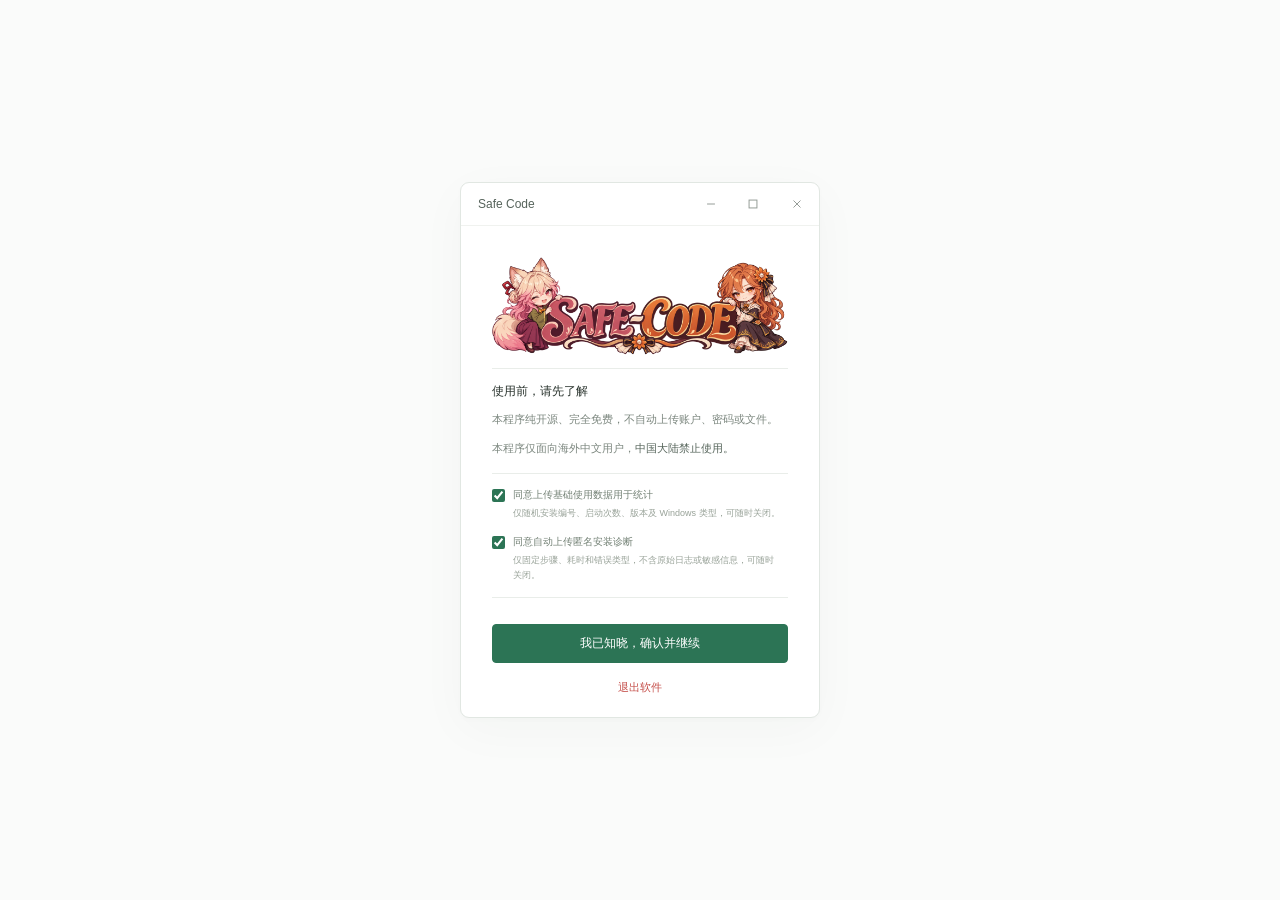
==== commit 271c84d0: "Merge pull request #9 from Muchuaner/codex/select-community-rdp 整合社区贡献的双端远程桌面改进" ====
--- a/index.html
+++ b/index.html
@@ -8,15 +8,15 @@
     <div class="notice-content">
     <div class="intro"><img class="notice-logo" src="assets/safe-code-logo.png" alt="Safe Code" width="2172" height="724"></div>
     <div class="declaration"><h2>使用前，请先了解</h2><p>本程序纯开源、完全免费，不自动上传账户、密码或文件。</p><p>本程序仅面向海外中文用户，<strong>中国大陆禁止使用。</strong></p></div>
-    <label class="usage-consent"><input type="checkbox" id="usage-consent"><span>同意上传基础使用数据用于统计<small>仅随机安装编号、启动次数、版本及 <span data-os-label>Windows</span> 类型，可随时关闭。</small></span></label><label class="usage-consent"><input type="checkbox" id="diagnostics-consent"><span>同意自动上传匿名功能诊断<small>涵盖部署、连接、网关及客户端接入。仅上报结果、耗时和固定错误类型，可随时关闭。</small></span></label><div class="diagnostic-notice" role="note" aria-label="诊断须知">
+    <label class="usage-consent"><input type="checkbox" id="usage-consent" checked><span>同意上传基础使用数据用于统计<small>仅随机安装编号、启动次数、版本及 Windows 类型，可随时关闭。</small></span></label><label class="usage-consent"><input type="checkbox" id="diagnostics-consent" checked><span>同意自动上传匿名安装诊断<small>仅固定步骤、耗时和错误类型，不含原始日志或敏感信息，可随时关闭。</small></span></label><div class="diagnostic-notice" role="note" aria-label="诊断须知">
       <p>诊断须知：开启后自动上传操作结果、失败阶段及错误分类，使用随机安装编号、会话编号和问题编号关联重试，不采集真实身份。</p>
       <p>提交反馈时，会附带本次使用中最近一次失败的诊断摘要（24 小时内），不上传原始日志。</p>
       <p>关闭匿名诊断会清除本机诊断关联编号，之后的反馈不附带诊断。已上传诊断保留 30 天，反馈及其摘要保留 180 天。</p>
-    </div><div class="notice-services"><button class="text-button" data-open-services>更新与反馈</button></div></div><div class="bottom-actions"><button class="primary" id="accept">我已知晓，确认并继续</button><button class="plain" id="exit">退出软件</button></div>
+    </div><div class="notice-services"><button type="button" class="text-button" id="notice-guide-link">防封与使用指南</button><span class="separator">/</span><button class="text-button" data-open-services>更新与反馈</button></div></div><div class="bottom-actions"><button class="primary" id="accept">我已知晓，确认并继续</button><button class="plain" id="exit">退出软件</button></div>
 
   </section>
   <section class="screen" id="login-screen" hidden>
-    <div class="login-heading"><div class="login-methods"><span class="kicker">连接你的工作空间</span><button type="button" class="text-button" id="desktop-key-login" hidden>Safe Code API 接入</button></div><h1>登录服务器</h1><p>填写 VPS 控制台提供的服务器登录信息。</p></div>
+    <div class="login-heading"><span class="kicker">连接你的工作空间</span><h1>登录服务器</h1><p>填写 VPS 控制台提供的服务器登录信息。</p></div>
     <form id="login-form" autocomplete="off">
       <label for="ip">IP 地址</label><input id="ip" name="ip" placeholder="例如 203.0.113.10" required spellcheck="false" autocomplete="off">
       <label for="username">用户名</label><input id="username" name="username" placeholder="例如 root" required spellcheck="false" autocomplete="off">
@@ -25,14 +25,13 @@
       <button class="primary" id="connect" type="submit">连接服务器</button>
       <div class="login-help-actions"><button class="primary" id="advanced-connect" type="button">高级连接</button><button class="login-help-button" id="login-help" type="button">这些信息在哪？</button></div>
     </form>
-    <button class="text-button" id="restore-saved-login" type="button" hidden>读取已保存的登录信息</button>
     <button class="plain back" id="back">返回使用声明</button>
   </section>
   <section class="workspace" id="workspace-screen" hidden>
-    <div id="connection-progress" class="connection-progress" hidden role="status"><span class="connection-spinner" aria-hidden="true"></span><span id="connection-progress-text">正在连接服务器…</span><button id="cancel-connect" class="text-button">取消连接</button><button id="retry-connect" class="text-button" hidden>重试</button><button id="edit-connection" class="text-button" hidden>返回登录</button></div><div class="connected-header"><div class="connection-card"><div class="ip-addresses"><div class="ip-address-row"><span class="ip-address-label">入口 IP</span><span class="ip-address-value" id="server-ingress"></span></div><div class="ip-address-row"><span class="ip-address-label">出口 IP</span><span class="ip-address-value" id="server-address"></span></div></div><dl id="server-resources" class="server-resources" aria-label="服务器实时资源监控" title="连接服务器后每5秒更新；内存与硬盘按 GiB 显示"><div><dt>CPU</dt><dd id="resource-cpu">—</dd></div><div><dt>内存</dt><dd id="resource-memory">— / — G</dd></div><div><dt>硬盘</dt><dd id="resource-disk">— / — G</dd></div></dl><div class="connection-details-row"><p class="server-metadata"><span id="server-user"></span> <span class="separator">/</span> Ubuntu 24.04 <span class="separator">/</span> SSH</p><button type="button" id="update-login-password" class="text-button credential-entry" hidden>更新登录密码</button></div></div><section class="network-card" aria-label="服务器网络状态"><div class="network-top"><div><span class="metric-label">连接延迟 </span><strong>168 <small>ms</small></strong></div><div><span class="metric-label">丢包率 </span><strong>0 <small>%</small></strong></div></div><div class="ip-intel"><div class="ip-intel-label"><span>IP 归属与评分</span><span id="rating-state"></span></div><div class="ip-intel-data"><span id="ip-location">美国 · 纽约</span><strong><span id="ip-score">85</span><small id="score-unit"> / 100</small></strong></div></div><div class="environment-rating" title="连接后自动在VPS工作用户的Chrome环境中检测；风险分越低越好，属于非官方估计。"><span>环境评分</span><strong id="environment-rating-result" role="status">未连接</strong></div><span id="score-source">Net.Coffee · IP 评分</span></section><div class="header-controls"><div class="mode-buttons" aria-label="工作模式"><button class="mode-button active" id="deployment-mode" aria-pressed="true">部署模式</button><button class="mode-button" id="maintenance-mode" aria-pressed="false">维护模式</button></div><div class="header-extras"><nav class="resource-links" aria-label="相关链接"><a class="resource-link" data-resource="vps"><svg viewBox="0 0 24 24" aria-hidden="true"><circle cx="12" cy="12" r="9"/><path d="M3 12h18M12 3c-5 5-5 13 0 18M12 3c5 5 5 13 0 18M5 7h14M5 17h14"/></svg><span>VPS 推荐</span></a><a class="resource-link" data-resource="qq"><svg class="brand-icon" viewBox="0 0 24 24" aria-hidden="true"><path d="M12 2C8.7 2 6.8 4.6 7 8c-1 1.3-1.3 3-1.4 4.4L3.8 16c-.4 1 .2 1.7 1 1.2l1.4-1c.5 1.8 1.5 3.1 2.6 3.8l-2 1c-.9.5-.5 1 1 1h3l1.2-1 1.2 1h3c1.5 0 1.9-.5 1-1l-2-1c1.1-.7 2.1-2 2.6-3.8l1.4 1c.8.5 1.4-.2 1-1.2l-1.8-3.6C18.3 11 18 9.3 17 8c.2-3.4-1.7-6-5-6Z"/><ellipse class="icon-cutout" cx="12" cy="14.8" rx="4" ry="4.2"/><ellipse class="icon-cutout" cx="10.1" cy="6.8" rx="1" ry="1.5"/><ellipse class="icon-cutout" cx="13.9" cy="6.8" rx="1" ry="1.5"/><path class="icon-cutout" d="m10 9 2-1 2 1-2 1Z"/></svg><span>QQ 群</span></a><a class="resource-link" data-resource="github"><svg class="brand-icon" viewBox="0 0 24 24" aria-hidden="true"><path d="M12 2C6.48 2 2 6.48 2 12c0 4.42 2.87 8.17 6.84 9.49.5.09.68-.22.68-.48v-1.86c-2.78.6-3.37-1.18-3.37-1.18-.45-1.16-1.11-1.47-1.11-1.47-.91-.62.07-.61.07-.61 1 .07 1.53 1.03 1.53 1.03.89 1.53 2.34 1.09 2.91.83.09-.65.35-1.09.64-1.34-2.22-.25-4.56-1.11-4.56-4.94 0-1.09.39-1.99 1.03-2.69-.1-.25-.45-1.27.1-2.65 0 0 .84-.27 2.75 1.03A9.58 9.58 0 0 1 12 6.82c.85 0 1.71.11 2.51.34 1.91-1.3 2.75-1.03 2.75-1.03.55 1.38.2 2.4.1 2.65.64.7 1.03 1.6 1.03 2.69 0 3.84-2.34 4.69-4.58 4.94.36.31.68.92.68 1.85v2.75c0 .27.18.58.69.48A10 10 0 0 0 22 12c0-5.52-4.48-10-10-10Z"/></svg><span>GitHub</span></a></nav><img class="header-illustration" src="assets/workspace-mascot.png" alt="" width="156" height="156" draggable="false"></div></div></div>
+    <div id="connection-progress" class="connection-progress" hidden role="status"><span class="connection-spinner" aria-hidden="true"></span><span id="connection-progress-text">正在连接服务器…</span><button id="cancel-connect" class="text-button">取消连接</button><button id="retry-connect" class="text-button" hidden>重试</button><button id="edit-connection" class="text-button" hidden>返回登录</button></div><div class="connected-header"><div class="connection-card"><div class="ip-addresses"><div class="ip-address-row"><span class="ip-address-label">入口 IP</span><span class="ip-address-value" id="server-ingress"></span></div><div class="ip-address-row"><span class="ip-address-label">出口 IP</span><span class="ip-address-value" id="server-address"></span></div></div><button type="button" id="update-login-password" class="text-button credential-entry" hidden>更新登录密码</button><p class="server-metadata"><span id="server-user"></span> <span class="separator">/</span> Ubuntu 24.04 <span class="separator">/</span> SSH</p></div><section class="network-card" aria-label="服务器网络状态"><div class="network-top"><div><span class="metric-label">连接延迟 </span><strong>168 <small>ms</small></strong></div><div><span class="metric-label">丢包率 </span><strong>0 <small>%</small></strong></div></div><div class="ip-intel"><div class="ip-intel-label"><span>IP 归属与评分</span><span id="rating-state"></span></div><div class="ip-intel-data"><span id="ip-location">美国 · 纽约</span><strong><span id="ip-score">85</span><small id="score-unit"> / 100</small></strong></div></div><a id="score-source" href="https://ip.net.coffee/claude/" target="_blank" rel="noopener noreferrer" referrerpolicy="no-referrer">Net.Coffee · IP 评分</a></section><div class="header-controls"><div class="mode-buttons" aria-label="工作模式"><button class="mode-button active" id="deployment-mode" aria-pressed="true">部署模式</button><button class="mode-button" id="maintenance-mode" aria-pressed="false">维护模式</button></div><nav class="resource-links" aria-label="相关链接"><a class="resource-link" data-resource="vps"><svg viewBox="0 0 24 24" aria-hidden="true"><circle cx="12" cy="12" r="9"/><path d="M3 12h18M12 3c-5 5-5 13 0 18M12 3c5 5 5 13 0 18M5 7h14M5 17h14"/></svg><span>VPS 推荐</span></a><a class="resource-link" data-resource="qq"><svg class="brand-icon" viewBox="0 0 24 24" aria-hidden="true"><path d="M12 2C8.7 2 6.8 4.6 7 8c-1 1.3-1.3 3-1.4 4.4L3.8 16c-.4 1 .2 1.7 1 1.2l1.4-1c.5 1.8 1.5 3.1 2.6 3.8l-2 1c-.9.5-.5 1 1 1h3l1.2-1 1.2 1h3c1.5 0 1.9-.5 1-1l-2-1c1.1-.7 2.1-2 2.6-3.8l1.4 1c.8.5 1.4-.2 1-1.2l-1.8-3.6C18.3 11 18 9.3 17 8c.2-3.4-1.7-6-5-6Z"/><ellipse class="icon-cutout" cx="12" cy="14.8" rx="4" ry="4.2"/><ellipse class="icon-cutout" cx="10.1" cy="6.8" rx="1" ry="1.5"/><ellipse class="icon-cutout" cx="13.9" cy="6.8" rx="1" ry="1.5"/><path class="icon-cutout" d="m10 9 2-1 2 1-2 1Z"/></svg><span>QQ 群</span></a><a class="resource-link" data-resource="github"><svg class="brand-icon" viewBox="0 0 24 24" aria-hidden="true"><path d="M12 2C6.48 2 2 6.48 2 12c0 4.42 2.87 8.17 6.84 9.49.5.09.68-.22.68-.48v-1.86c-2.78.6-3.37-1.18-3.37-1.18-.45-1.16-1.11-1.47-1.11-1.47-.91-.62.07-.61.07-.61 1 .07 1.53 1.03 1.53 1.03.89 1.53 2.34 1.09 2.91.83.09-.65.35-1.09.64-1.34-2.22-.25-4.56-1.11-4.56-4.94 0-1.09.39-1.99 1.03-2.69-.1-.25-.45-1.27.1-2.65 0 0 .84-.27 2.75 1.03A9.58 9.58 0 0 1 12 6.82c.85 0 1.71.11 2.51.34 1.91-1.3 2.75-1.03 2.75-1.03.55 1.38.2 2.4.1 2.65.64.7 1.03 1.6 1.03 2.69 0 3.84-2.34 4.69-4.58 4.94.36.31.68.92.68 1.85v2.75c0 .27.18.58.69.48A10 10 0 0 0 22 12c0-5.52-4.48-10-10-10Z"/></svg><span>GitHub</span></a></nav></div></div>
     <div class="deployment-panel" id="deployment-panel"><div class="deployment-heading"><h2>配置开发环境</h2><span>按步骤部署，或一次完成。</span></div>
     <div class="steps" id="steps"></div>
-    <div class="deploy-footer"><div><span id="overall-status" role="status">0 / 7 已完成</span><p id="overall-detail">请先分别打开前两项「自定义」并保存设置。</p></div><div class="batch-actions"><button class="text-button" id="cancel-selection" hidden>取消</button><button class="primary" id="deploy-all" disabled>一键部署</button></div></div>
+    <div class="deploy-footer"><div><span id="overall-status" role="status">0 / 7 已完成</span><p id="overall-detail">可单项部署，或选择所需项目批量部署。</p></div><div class="batch-actions"><button class="text-button" id="cancel-selection" hidden>取消</button><button class="primary" id="deploy-all">一键部署</button></div></div>
     </div>
     <section class="maintenance-panel" id="maintenance-panel" hidden>
       <div class="maintenance-cards unified-maintenance-cards">
@@ -40,37 +39,19 @@
         <article class="maintenance-card desktop-card"><button class="maintenance-card-trigger" id="desktop-card"><svg viewBox="0 0 24 24"><rect x="3" y="3" width="18" height="13" rx="2"/><path d="M12 16v5M7 21h10"/></svg><h3>远程桌面</h3><p>打开并连接服务器桌面</p><span>打开桌面</span></button><button type="button" id="desktop-resolution" class="text-button resolution-link">分辨率设置</button></article>
         <button class="maintenance-card" id="terminal-card"><svg viewBox="0 0 24 24"><rect x="3" y="4" width="18" height="16" rx="2"/><path d="m7 9 3 3-3 3m6 0h4"/></svg><h3>SSH 终端</h3><p>打开终端并连接服务器</p><span>连接终端</span></button>
         <article class="advanced-card"><div class="advanced-copy"><svg viewBox="0 0 24 24"><path d="M3 7V5a1 1 0 0 1 1-1h5l2 3h9a1 1 0 0 1 1 1v11a1 1 0 0 1-1 1H4a1 1 0 0 1-1-1Z"/><path d="M9 13h6m-3-3v6"/></svg><div><h3>目录挂载</h3><p id="mount-summary">将本机目录挂载到服务器，支持多组目录。</p></div></div><div class="advanced-actions"><span id="mount-state">未安装</span><button class="deploy-button" id="install-mount">安装</button><button class="deploy-button" id="mount-settings">设置</button></div></article>
-        <article class="advanced-card"><div class="advanced-copy"><svg viewBox="0 0 24 24"><rect x="3" y="4" width="18" height="16" rx="2"/><path d="M3 9h18m-13 4-2 2 2 2m8-4 2 2-2 2"/></svg><div><h3>CloudCLI 网页界面</h3><p>在浏览器中使用 Claude Code。</p></div></div><div class="advanced-actions"><span id="cloud-state">未安装</span><button class="deploy-button" id="install-cloud">安装</button><button class="deploy-button" id="open-cloud" disabled>打开</button><button class="deploy-button" id="open-cloud-remote" disabled>其它设备打开</button></div></article>
+        <article class="advanced-card"><div class="advanced-copy"><svg viewBox="0 0 24 24"><rect x="3" y="4" width="18" height="16" rx="2"/><path d="M3 9h18m-13 4-2 2 2 2m8-4 2 2-2 2"/></svg><div><h3>CloudCLI 网页界面</h3><p>在浏览器中使用 Claude Code。<button type="button" class="guide-tip-btn" id="cloud-guide-link">防封提示</button></p></div></div><div class="advanced-actions"><span id="cloud-state">未安装</span><button class="deploy-button" id="install-cloud">安装</button><button class="deploy-button" id="open-cloud" disabled>打开</button><button class="deploy-button" id="open-cloud-remote" disabled>其它设备打开</button></div></article>
         <article class="advanced-card"><div class="advanced-copy"><svg viewBox="0 0 24 24"><path d="M4 7h15m-4-4 4 4-4 4M20 17H5m4-4-4 4 4 4"/></svg><div><h3>出入口 IP</h3><p id="ip-policy-summary">入口用于接入，住宅 IP 用于出站。</p></div></div><div class="advanced-actions"><span id="ip-policy-state">未锁定</span><button class="deploy-button" id="lock-ips">锁定设置</button><button class="deploy-button" id="change-ips">更换 IP</button></div></article>
         <article class="advanced-card host-control-card"><div class="advanced-copy"><svg viewBox="0 0 24 24"><rect x="3" y="3" width="18" height="13" rx="2"/><path d="M8 21h8m-4-5v5M7 8l3 2-3 2m6 0h4"/></svg><div><h3>本机远程控制</h3><p id="host-summary">让服务器上的 AI 连接本机命令行，操作本机文件和程序。</p></div></div><div class="host-card-actions"><span id="host-state">未启用</span><button class="deploy-button" id="host-manage" disabled>设置</button></div></article>
-        <article class="advanced-card claude-desktop-card"><div class="advanced-copy"><img class="client-logo" src="assets/claude-client.png" alt="" width="22" height="22"><div><div class="client-card-heading"><h3>本地 Claude Desktop 接入</h3><button type="button" class="text-button" id="desktop-key-settings" hidden>Safe Code API</button></div><p id="claude-desktop-summary">习惯本地 Claude 客户端？在里面连接服务器上的 Claude。</p></div></div><div class="bridge-card-actions"><span id="claude-desktop-state">未启用</span><button type="button" class="deploy-button" id="claude-desktop-launch" disabled aria-label="打开 Claude Desktop 客户端">打开客户端</button><button class="deploy-button" id="claude-desktop-manage" disabled>设置</button></div></article>
-        <article class="advanced-card bridge-card"><div class="advanced-copy"><img class="client-logo" src="assets/codex-client.webp" alt="" width="22" height="22"><div><div class="client-card-heading"><h3>本地 Codex 接入</h3><p class="bridge-credit" id="bridge-credit">特别鸣谢：亚撒西の空白</p></div><p id="bridge-summary">习惯 Codex 客户端？在里面连接服务器上的 Claude。</p></div></div><div class="bridge-card-actions"><span id="bridge-state">未启动</span><button type="button" class="deploy-button" id="codex-launch" disabled aria-label="打开 Codex 客户端">打开客户端</button><button class="deploy-button" id="bridge-manage" disabled>设置</button></div></article>
+        <article class="advanced-card bridge-card"><div class="advanced-copy"><svg viewBox="0 0 24 24"><rect x="3" y="4" width="18" height="16" rx="2"/><path d="M3 9h18m-13 4-2 2 2 2m8-4 2 2-2 2"/></svg><div><h3>Codex 接入 Claude</h3><p id="bridge-summary">习惯 Codex 客户端？在里面连接服务器上的 Claude。</p><p class="bridge-credit" id="bridge-credit">特别鸣谢：亚撒西の空白</p><p class="bridge-warning">第三方功能，非本人创作，未经本人测试。使用请自行承担后果。</p></div></div><div class="bridge-card-actions"><span id="bridge-state">未启动</span><button class="deploy-button" id="bridge-manage" disabled>设置</button></div></article>
       </div>
     </section>
-    <div class="workspace-bottom"><span>SAFE CODE <span class="separator">/</span> 开源 · 免费 · 本地运行</span><div class="gateway-statuses"><button type="button" id="mount-guard-status" class="text-button inactive" title="查看挂载守护状态">挂载守护 · 未挂载</button><span id="claude-gateway-status" aria-live="polite" class="gateway-status inactive">Claude网关未启用</span><span id="codex-gateway-status" aria-live="polite" class="gateway-status inactive">Codex网关未启用</span></div><div class="workspace-bottom-actions"><button class="text-button" data-open-services id="services-entry">更新与反馈</button></div>
-      <div class="public-gateway-footer" id="public-gateway-footer" hidden>
-        <button type="button" id="public-gateway-runtime" class="gateway-status">公网网关 · 正在读取</button>
-        <div id="footer-claude-limits" class="gateway-quota" role="group" aria-label="Claude 订阅剩余" tabindex="0" hidden>
-          <span>Claude 剩余</span><span>5h <strong data-limit="five_hour">—</strong></span><span>7 天 <strong data-limit="seven_day">—</strong></span>
-        </div>
-      </div>
-    </div>
+    <div class="workspace-bottom"><span>SAFE CODE <span class="separator">/</span> 开源 · 免费 · 本地运行</span><button type="button" id="mount-guard-status" class="text-button" title="查看挂载守护状态">挂载守护 · 未挂载</button><div class="workspace-bottom-actions"><button type="button" class="text-button" id="bottom-guide-link">防封与使用指南</button><span class="separator">/</span><button class="text-button" data-open-services id="services-entry">更新与反馈</button></div></div>
   </section>
 </main>
 <dialog class="account-window" id="maintenance-result" aria-labelledby="result-title"><header class="titlebar"><span class="app-name" id="result-title">工作账户</span><button class="close" id="close-result" aria-label="关闭账户窗口"><svg viewBox="0 0 16 16"><path d="m4 4 8 8m0-8-8 8"/></svg></button></header><div class="account-body"><h2>工作账户</h2><p class="account-description">用于登录远程桌面和日常开发。</p><div id="result-body"></div><button class="primary" id="account-done">关闭</button></div></dialog>
-<dialog id="desktop-key-dialog" class="config-dialog" aria-labelledby="desktop-key-title">
-  <header class="titlebar"><span class="app-name" id="desktop-key-title">Safe Code API · Key 接入</span><button type="button" class="close" id="desktop-key-close" aria-label="关闭"><svg viewBox="0 0 16 16"><path d="m4 4 8 8m0-8-8 8"/></svg></button></header>
-  <form id="desktop-key-form" class="config-body" autocomplete="off">
-    <p class="config-description">粘贴 Safe Code API 签发的 Key，即可连接远端 Claude Code。<br>使用时请保持 SafeCode 运行。</p>
-    <div id="desktop-key-field"><label for="desktop-key-input">接入 Key</label><input type="password" id="desktop-key-input" placeholder="粘贴完整接入 Key" autocomplete="off" spellcheck="false" maxlength="2048" required></div>
-    <p id="desktop-key-progress" role="status" aria-live="polite"></p>
-    <div class="config-footer"><button type="submit" class="primary" id="desktop-key-enable">验证并启用</button><button type="button" class="text-button" id="desktop-key-disable" hidden>停用接入</button><button type="button" class="primary" id="desktop-key-open" disabled hidden><span>打开<br>Claude Desktop</span></button></div>
-  </form>
-</dialog>
-<dialog id="ip-policy-dialog" class="config-dialog" aria-labelledby="ip-policy-title"><header class="titlebar"><span class="app-name" id="ip-policy-title">出入口 IP 设置</span><button class="close" id="close-ip-policy" aria-label="关闭出入口设置"><svg viewBox="0 0 16 16"><path d="m4 4 8 8m0-8-8 8"/></svg></button></header><form id="ip-policy-form" class="config-body"><h2>入口与出口，各司其职。</h2><p class="config-description">从服务器检测到的地址中选择，不支持手动输入。</p><div class="ip-choice-field"><label id="ingress-ip-label" for="ingress-ip-trigger">入口 IP</label><div class="ip-picker" data-ip-picker="ingress-ip-input"><select id="ingress-ip-input" hidden tabindex="-1" aria-hidden="true"></select></div></div><div class="ip-choice-field"><label id="egress-ip-label" for="egress-ip-trigger">出口 IP</label><div class="ip-picker" data-ip-picker="egress-ip-input"><select id="egress-ip-input" hidden tabindex="-1" aria-hidden="true"></select></div></div><label class="policy-toggle"><input type="checkbox" id="lock-ingress"><span>锁定入口接入<small>管理连接仅通过指定的入口 IP。</small></span></label><label class="policy-toggle"><input type="checkbox" id="lock-egress"><span>固定住宅出口</span></label><div class="config-footer"><span id="ip-policy-hint">保存前验证入口与真实出口，失败自动回退。</span><button class="primary" type="submit">保存设置</button></div></form></dialog>
-<dialog id="localization-dialog" class="config-dialog" aria-labelledby="localization-title"><header class="titlebar"><span class="app-name" id="localization-title">本土化设置</span><button class="close" id="close-localization" aria-label="关闭本土化设置"><svg viewBox="0 0 16 16"><path d="m4 4 8 8m0-8-8 8"/></svg></button></header><form id="localization-form" class="config-body"><h2>选择服务器的所在地</h2><p class="config-description">所在地决定部署使用的时区和系统语言。</p><label for="locale-region">所在地<select id="locale-region" required><option value="" disabled selected>请选择所在地</option><option value="jp">日本</option><option value="us_ny">美国 · 纽约</option><option value="us_la">美国 · 洛杉矶</option><option value="sg">新加坡</option><option value="gb">英国</option><option value="de">德国</option><option value="kr">韩国</option></select></label><div class="locale-preview"><div><span>时区</span><strong id="locale-timezone"></strong></div><div><span>系统语言</span><strong id="locale-language"></strong></div><div><span>Locale</span><strong id="locale-code"></strong></div></div><div class="config-footer"><span id="locale-hint" role="status">请先选择所在地。</span><button class="primary" type="submit" disabled>保存设置</button></div></form></dialog>
-<dialog id="bridge-dialog" class="config-dialog bridge-dialog" aria-labelledby="bridge-title"><header class="titlebar"><span class="app-name" id="bridge-title">本地 Codex 接入</span><button type="button" class="close" id="bridge-close" aria-label="关闭 Codex 接入设置">×</button></header><form id="bridge-form" class="config-body"><h2>用熟悉的 Codex 界面，与 Claude 工作</h2><p class="config-description">通过 SSH 调用当前服务器上的 Claude Code。需要先在服务器完成 Claude 登录；本机需要 Codex，可使用 CC Switch 添加供应商。使用期间保持 Safe Code 运行。</p><div class="bridge-fields"><label>Claude 模型<input id="bridge-model" value="sonnet" required maxlength="80" placeholder="sonnet / opus / haiku 或完整模型标识"></label><label>本机端口<input id="bridge-port" type="number" min="1024" max="65535" value="18797" required></label></div><p class="config-description">模型名称不代表账户已有权限，实际可用性需以 Claude 账户及真实请求为准。</p><label class="bridge-check"><input type="checkbox" id="bridge-write"><span>允许修改当前 Codex 项目<small>按 Codex 现有审批设置执行；不勾选时，项目仅供读取。默认严格模式不开放本机命令行和浏览器工具。</small></span></label><label class="bridge-check"><input type="checkbox" id="bridge-consent"><span>我已阅读第三方适配器警告，同意通过 VPS 使用 Claude<small>随包提供的第三方适配组件未数字签名。聊天、附件和允许共享的项目内容会交给 VPS 与 Claude 处理，消耗你自己的 Claude 额度。文本会尝试脱敏；图片/PDF 仍需自行检查。</small></span></label><div id="bridge-config-area" hidden><div class="bridge-connect-info"><span>本机接口</span><code id="bridge-url"></code></div><div class="bridge-config-buttons"><button type="button" class="deploy-button" id="bridge-copy-config">复制供应商配置</button><button type="button" class="deploy-button" id="bridge-copy-key">复制本机密钥</button></div><p class="config-description">CC Switch 中选择 Codex，新增供应商，填写上述接口及本机密钥，再粘贴配置。由你按需切换，不自动覆盖现有供应商。密钥只用于本机适配器，勿截图或发给他人。</p><textarea id="bridge-config" readonly aria-label="Codex 供应商配置" spellcheck="false"></textarea></div><p id="bridge-progress" role="status" aria-live="polite"></p><div class="config-footer"><span id="bridge-dialog-state">未启动</span><button class="primary" type="submit" id="bridge-start" disabled>部署并启动</button><button class="deploy-button" type="button" id="bridge-stop" hidden>停止适配器</button></div><p class="bridge-credit">特别鸣谢：亚撒西の空白 · 第三方许可证随完整测试包保留</p></form></dialog>
-<dialog id="claude-desktop-dialog" class="config-dialog claude-desktop-dialog" aria-labelledby="claude-desktop-title"><header class="titlebar"><span class="app-name" id="claude-desktop-title">本地 Claude Desktop 接入 VPS</span><button type="button" class="close" id="claude-desktop-close" aria-label="关闭 Claude Desktop 接入设置">×</button></header><form id="claude-desktop-form" class="config-body"><div class="claude-desktop-content"><h2>使用 VPS 上的 Claude Code</h2><p class="config-description">Claude Desktop 通过 SSH 使用当前 VPS 上的 Claude Code。启用选择会保留，下次打开 SafeCode 时自动恢复。首次启用或修改配置后需重启 Claude Desktop。</p><div id="claude-desktop-existing" class="bridge-warning bridge-risk-note" role="note" hidden></div><p class="config-description" id="claude-desktop-key-note">本机只保存随机通道凭据，不保存 VPS 的模型登录凭据。用量来自 VPS 原版 CLI 的真实 usage。旧直连配置会加密归档，停止桥接不会自动恢复外部 API 直连。</p><label class="bridge-check"><input type="checkbox" id="claude-desktop-consent"><span>我同意通过当前 VPS 的 Claude Code 处理对话并记住启用选择<small>对话与工具定义会发送到 VPS；本机工具仍由 Claude Desktop 执行。VPS 侧不开放 Bash、Read 等原生工具。本机新会话默认使用 Auto 模式，由判定模型检查命令后执行。停止桥接会关闭本机入口和本次 VPS SSH 通道。启用公网后，才可为其他设备创建 Safe Code API Key。</small></span></label><p id="claude-desktop-progress" role="status" aria-live="polite"></p><p id="safe-code-api-progress" class="config-description" role="status" hidden></p><div class="claude-desktop-actions"><a id="claude-desktop-install" class="text-button" href="https://claude.com/docs/third-party/claude-desktop/installation" target="_blank" rel="noopener noreferrer" hidden>官方安装入口</a><button type="button" class="deploy-button" id="claude-desktop-open" disabled hidden>打开客户端</button></div></div><div class="config-footer"><span id="claude-desktop-dialog-state">未启用</span><button class="primary" type="submit" id="claude-desktop-start" disabled>部署并启用</button><button type="button" class="deploy-button" id="safe-code-api-enable" disabled>公网启用</button><button type="button" class="deploy-button" id="safe-code-api-manage" disabled>管理网关</button><button class="deploy-button" type="button" id="claude-desktop-stop" hidden>停止桥接</button></div></form></dialog>
+<dialog id="ip-policy-dialog" class="config-dialog" aria-labelledby="ip-policy-title"><header class="titlebar"><span class="app-name" id="ip-policy-title">出入口 IP 设置</span><button class="close" id="close-ip-policy" aria-label="关闭出入口设置"><svg viewBox="0 0 16 16"><path d="m4 4 8 8m0-8-8 8"/></svg></button></header><form id="ip-policy-form" class="config-body"><h2>入口与出口，各司其职。</h2><p class="config-description">从服务器检测到的地址中选择，不支持手动输入。</p><div class="ip-choice-field"><label id="ingress-ip-label" for="ingress-ip-trigger">入口 IP</label><div class="ip-picker" data-ip-picker="ingress-ip-input"><select id="ingress-ip-input" hidden tabindex="-1" aria-hidden="true"></select></div></div><div class="ip-choice-field"><label id="egress-ip-label" for="egress-ip-trigger">出口 IP</label><div class="ip-picker" data-ip-picker="egress-ip-input"><select id="egress-ip-input" hidden tabindex="-1" aria-hidden="true"></select></div></div><label class="policy-toggle"><input type="checkbox" id="lock-ingress"><span>锁定入口接入<small>管理连接仅通过指定的入口 IP。</small></span></label><label class="policy-toggle"><input type="checkbox" id="lock-egress"><span>固定住宅出口<small>对外流量仅使用指定出口，故障时不切换其他 IP。</small></span></label><div class="config-footer"><span id="ip-policy-hint">保存前验证入口与真实出口，失败自动回退。</span><button class="primary" type="submit">保存设置</button></div></form></dialog>
+<dialog id="localization-dialog" class="config-dialog" aria-labelledby="localization-title"><header class="titlebar"><span class="app-name" id="localization-title">本土化设置</span><button class="close" id="close-localization" aria-label="关闭本土化设置"><svg viewBox="0 0 16 16"><path d="m4 4 8 8m0-8-8 8"/></svg></button></header><form id="localization-form" class="config-body"><h2>与出口所在地保持一致。</h2><p class="config-description">按出口 IP 选择时区与系统语言，中文输入法保留。</p><label for="locale-region">所在地<select id="locale-region"><option value="auto">自动识别出口 IP</option><option value="jp">日本</option><option value="us_ny">美国 · 纽约</option><option value="us_la">美国 · 洛杉矶</option><option value="sg">新加坡</option><option value="gb">英国</option><option value="de">德国</option><option value="kr">韩国</option></select></label><div class="locale-preview"><div><span>时区</span><strong id="locale-timezone"></strong></div><div><span>系统语言</span><strong id="locale-language"></strong></div><div><span>Locale</span><strong id="locale-code"></strong></div></div><div class="config-footer"><span id="locale-hint">默认按出口 IP 的归属地匹配。</span><button class="primary" type="submit">保存设置</button></div></form></dialog>
+<dialog id="bridge-dialog" class="config-dialog bridge-dialog" aria-labelledby="bridge-title"><header class="titlebar"><span class="app-name" id="bridge-title">Codex 接入 Claude</span><button type="button" class="close" id="bridge-close" aria-label="关闭 Codex 接入设置">×</button></header><form id="bridge-form" class="config-body"><h2>用熟悉的 Codex 界面，与 Claude 工作</h2><p class="config-description">通过 SSH 调用当前服务器上的 Claude Code。需要先在服务器完成 Claude 登录；本机需要 Codex，可使用 CC Switch 添加供应商。使用期间保持 Safe Code 运行。</p><p class="bridge-warning bridge-risk-note" role="note">此功能由第三方提供，非本人创作，未经本人测试。使用请自行承担后果。</p><div class="bridge-fields"><label>Claude 模型<input id="bridge-model" value="sonnet" required maxlength="80" placeholder="sonnet / opus / haiku 或完整模型标识"></label><label>本机端口<input id="bridge-port" type="number" min="1024" max="65535" value="18797" required></label></div><p class="config-description">模型名称不代表账户已有权限，实际可用性需以 Claude 账户及真实请求为准。</p><label class="bridge-check"><input type="checkbox" id="bridge-write"><span>允许修改当前 Codex 项目<small>按 Codex 现有审批设置执行；不勾选时，项目仅供读取。默认严格模式不开放本机命令行和浏览器工具。</small></span></label><label class="bridge-check"><input type="checkbox" id="bridge-consent"><span>我已知晓上述风险，同意运行第三方适配器并通过 VPS 使用 Claude<small>随包提供的第三方适配组件未数字签名。聊天、附件和允许共享的项目内容会交给 VPS 与 Claude 处理，消耗你自己的 Claude 额度。文本会尝试脱敏；图片/PDF 仍需自行检查。</small></span></label><div id="bridge-config-area" hidden><div class="bridge-connect-info"><span>本机接口</span><code id="bridge-url"></code></div><div class="bridge-config-buttons"><button type="button" class="deploy-button" id="bridge-copy-config">复制供应商配置</button><button type="button" class="deploy-button" id="bridge-copy-key">复制本机密钥</button></div><p class="config-description">CC Switch 中选择 Codex，新增供应商，填写上述接口及本机密钥，再粘贴配置。由你按需切换，不自动覆盖现有供应商。密钥只用于本机适配器，勿截图或发给他人。</p><textarea id="bridge-config" readonly aria-label="Codex 供应商配置" spellcheck="false"></textarea></div><p id="bridge-progress" role="status" aria-live="polite"></p><div class="config-footer"><span id="bridge-dialog-state">未启动</span><button class="primary" type="submit" id="bridge-start" disabled>部署并启动</button><button class="deploy-button" type="button" id="bridge-stop" hidden>停止适配器</button></div><p class="bridge-credit">特别鸣谢：亚撒西の空白 · 第三方许可证随完整测试包保留</p></form></dialog>
 <dialog id="host-dialog" class="config-dialog host-dialog" aria-labelledby="host-title"><header class="titlebar"><span class="app-name" id="host-title">本机远程控制</span><button type="button" class="close" id="host-close" aria-label="关闭本机远程控制设置">×</button></header><form id="host-form" class="config-body"><h2>让服务器上的 AI 连接这台电脑</h2><p class="config-description">部署后，将生成的命令发给服务器上的 AI，它就能通过 SSH 进入本机命令行。需要保持 Safe Code 运行。</p><div class="host-permission-note"><strong>这会授予 AI 操作本电脑的能力</strong><p>AI 可以执行命令、运行程序，以及读取、修改、删除当前 Windows 账户可访问的文件。如该账户具有管理员权限，AI 也可能以管理员权限操作。请只向你信任的服务器和 AI 开放。</p><p>停用会断开控制通道，不会撤销已经执行的操作。</p></div><label for="host-alias">连接别名<input id="host-alias" maxlength="32" pattern="[a-z][a-z0-9_-]{0,31}" autocomplete="off" placeholder="例如 win 或 local"></label><label class="policy-toggle host-risk"><input type="checkbox" id="host-risk"><span>我已了解并同意授予上述权限<small>当前 Windows 账户需具有管理员权限，部署时会请求确认；仅通过专用加密通道访问。</small></span></label><div id="host-command-area" hidden><p class="config-description">请将下面这条命令发给服务器上的 AI，让它连接你的电脑：</p><div class="host-command-row"><input id="host-command" readonly aria-label="给 AI 的 SSH 连接命令"><button type="button" class="deploy-button" id="host-copy">复制命令</button></div></div><p id="host-progress" role="status" aria-live="polite"></p><div class="config-footer"><span id="host-dialog-state">未启用</span><button class="primary" id="host-enable" type="submit" disabled>同意并开始部署</button><button type="button" class="deploy-button" id="host-disable" hidden>停用本机控制</button></div></form></dialog>
 <dialog id="mount-dialog" class="mount-dialog" aria-labelledby="mount-title"><header class="titlebar"><span class="app-name" id="mount-title">目录挂载设置</span><button type="button" class="close" id="close-mount" aria-label="关闭挂载设置"><svg viewBox="0 0 16 16"><path d="m4 4 8 8m0-8-8 8"/></svg></button></header><form id="mount-form"><div class="mount-intro"><h2>挂载你的本地目录</h2><p>请选择新的或空的服务器目录。挂载成功后会自动显示在 CloudCLI 项目列表中。</p></div><div id="mount-list"></div><button type="button" class="add-mount" id="add-mount">＋ 添加目录</button><div class="mount-footer"><span id="mount-count">支持多组目录挂载</span><button class="primary" type="submit">保存设置</button></div></form></dialog>
 <dialog id="client-window" class="client-window" aria-labelledby="client-window-title"><header class="titlebar"><span class="app-name" id="client-window-title"></span><button class="close" id="close-client" aria-label="关闭客户端窗口"><svg viewBox="0 0 16 16"><path d="m4 4 8 8m0-8-8 8"/></svg></button></header><iframe id="client-frame" title="客户端窗口"></iframe></dialog>
@@ -84,9 +65,9 @@
     <div class="service-section"><h3>软件更新</h3><p id="update-status" role="status">从 GitHub 检查正式版本。</p><div class="service-buttons"><button class="deploy-button" id="check-update">检查更新</button><button class="deploy-button" id="release-page" hidden>打开下载页</button><button class="deploy-button" id="download-update" hidden>下载更新</button><button class="deploy-button" id="install-update" hidden>安装更新</button></div></div>
     <form id="feedback-form" class="service-section"><h3>意见反馈</h3><textarea id="feedback-message" minlength="5" maxlength="4000" rows="3" required placeholder="请描述遇到的问题，不要填写密码或密钥。"></textarea><p id="feedback-status" role="status">提交你填写的文字及软件版本；开启匿名诊断时，可关联最近一次失败的问题编号与诊断摘要。</p><button class="primary" id="feedback-send" type="submit">提交反馈</button></form>
     <div class="service-section service-consents">
-      <label class="usage-consent"><input type="checkbox" id="settings-usage-consent"><span>同意上传基础使用数据用于统计</span></label>
-      <label class="usage-consent"><input type="checkbox" id="settings-diagnostics-consent"><span>同意自动上传匿名功能诊断</span></label>
-      <p id="usage-detail">基础统计和匿名诊断默认关闭，须主动勾选并确认声明才会自动上报。基础统计仅含随机安装编号、启动次数、版本及 <span data-os-label>Windows</span> 类型。匿名诊断覆盖部署、维护、网关和客户端接入，报告只含操作结果、耗时和固定错误类型。升级后请重新选择是否开启。不发送原始日志、对话内容、账号、密码、密钥、VPS 地址、路径或文件。两个开关均可随时关闭。 <span id="usage-recipient"></span></p>
+      <label class="usage-consent"><input type="checkbox" id="settings-usage-consent" checked><span>同意上传基础使用数据用于统计</span></label>
+      <label class="usage-consent"><input type="checkbox" id="settings-diagnostics-consent" checked><span>同意自动上传匿名安装诊断</span></label>
+      <p id="usage-detail">基础统计仅含随机安装编号、启动次数、版本及 Windows 类型；匿名诊断默认勾选，确认声明后上传安装结果、耗时、固定步骤日志和错误类型，保留 30 天。不发送原始日志、账号、密码、密钥、VPS 地址、路径或文件；两个开关均可随时关闭。 <span id="usage-recipient"></span></p>
       <p class="diagnostic-notice">诊断须知：开启后自动上传操作结果、失败阶段及错误分类，并使用随机安装编号、会话编号和问题编号关联重试；不采集真实身份。提交反馈时会附带本次使用中最近一次失败的诊断摘要（24 小时内），不上传原始日志。关闭匿名诊断会清除本机诊断关联编号，之后的反馈不附带诊断；已上传诊断保留 30 天，反馈及其摘要保留 180 天。</p>
     </div>
   </div>
@@ -94,12 +75,12 @@
 <dialog id="app-message-dialog" class="small-dialog" aria-labelledby="app-message-title"><header class="titlebar"><span class="app-name" id="app-message-title">提示</span><button type="button" class="close" data-dialog-dismiss aria-label="关闭"><svg viewBox="0 0 16 16"><path d="m4 4 8 8m0-8-8 8"/></svg></button></header><div class="small-dialog-body"><p id="app-message-body"></p><details id="app-message-details" hidden><summary>查看服务器指纹</summary><pre id="app-message-detail-text"></pre></details><div class="dialog-buttons"><button id="app-message-cancel" class="deploy-button" hidden>取消</button><button id="app-message-confirm" class="primary">知道了</button></div></div></dialog>
 <dialog id="login-help-dialog" class="config-dialog login-help-dialog" aria-labelledby="login-help-title"><header class="titlebar"><span class="app-name" id="login-help-title">这些信息在哪？</span><button type="button" class="close" onclick="this.closest('dialog').close()" aria-label="关闭教程"><svg viewBox="0 0 16 16"><path d="m4 4 8 8m0-8-8 8"/></svg></button></header><div class="login-help-body"><img src="assets/server-login-tutorial.png" alt="VPS 控制台远程连接示例：公网 IP 203.0.113.86，远程用户名 root；点击远程密码旁的查看，获取服务器密码。"><p>打开 VPS 服务商控制台，找到你的服务器的“远程连接”或“登录信息”。将公网 IP、远程用户名和该账户当前的密码填入登录页。</p><p>这里需要服务器登录密码，不是服务商网站的账户密码，也不是 Safe Code 的工作用户密码。修改过 root 密码后，请使用新密码；部分控制台不会同步显示手动修改后的密码。</p></div></dialog>
 <dialog id="credential-dialog" class="config-dialog" aria-labelledby="credential-title"><header class="titlebar"><span class="app-name" id="credential-title">更新登录密码</span><button type="button" class="close" id="close-credential" aria-label="关闭"><svg viewBox="0 0 16 16"><path d="m4 4 8 8m0-8-8 8"/></svg></button></header><form id="credential-form" class="config-body"><p id="credential-target" class="credential-target"></p><label for="credential-password">当前服务器登录密码</label><div class="password-wrap"><input id="credential-password" type="password" required autocomplete="new-password" placeholder="请输入修改后的服务器密码"><button type="button" class="reveal" data-reveal="credential-password" aria-label="显示密码"></button></div><p class="config-description">在 VPS 控制台或 SSH 中修改了 root 等登录账户的密码？在这里验证新密码并恢复连接。此操作不会修改服务器密码，原挂载和待上传缓存会保留。</p><p id="credential-error" class="credential-error" role="status"></p><div class="config-footer"><span>恢复后，如远程桌面或网页连接已断开，请重新打开。</span><button type="submit" class="primary">验证并恢复</button></div></form></dialog>
-<dialog id="advanced-dialog" class="small-dialog" aria-labelledby="advanced-title"><header class="titlebar"><span class="app-name" id="advanced-title">高级连接</span><button type="button" class="close" onclick="this.closest('dialog').close()" aria-label="关闭"><svg viewBox="0 0 16 16"><path d="m4 4 8 8m0-8-8 8"/></svg></button></header><form id="advanced-form" class="small-dialog-body"><label for="ssh-port">SSH 端口</label><input id="ssh-port" type="text" inputmode="numeric" pattern="[0-9]{1,5}" maxlength="5" required value="22" aria-describedby="ssh-port-hint"><p class="dialog-hint" id="ssh-port-hint">通常为 22；服务商修改过端口时再调整。直接进入可在不连接服务器的情况下预览界面。</p><div class="dialog-buttons advanced-dialog-actions"><button type="submit" class="primary">保存</button><button type="button" class="deploy-button" id="enter-preview">直接进入</button><button type="button" class="deploy-button" onclick="this.closest('dialog').close()">取消</button></div></form></dialog>
+<dialog id="advanced-dialog" class="small-dialog" aria-labelledby="advanced-title"><header class="titlebar"><span class="app-name" id="advanced-title">高级连接</span><button type="button" class="close" onclick="this.closest('dialog').close()" aria-label="关闭"><svg viewBox="0 0 16 16"><path d="m4 4 8 8m0-8-8 8"/></svg></button></header><form id="advanced-form" class="small-dialog-body"><label for="ssh-port">SSH 端口</label><input id="ssh-port" type="number" min="1" max="65535" required value="22"><p class="dialog-hint">通常为 22；服务商修改过端口时再调整。</p><div class="dialog-buttons"><button type="button" class="deploy-button" onclick="this.closest('dialog').close()">取消</button><button type="submit" class="primary">保存</button></div></form></dialog>
 <dialog id="resolution-dialog" class="small-dialog"><header class="titlebar"><span class="app-name">远程桌面分辨率</span><button type="button" class="close" onclick="this.closest('dialog').close()" aria-label="关闭"><svg viewBox="0 0 16 16"><path d="m4 4 8 8m0-8-8 8"/></svg></button></header><form id="resolution-form" class="small-dialog-body"><label for="resolution-select">分辨率</label><select id="resolution-select"><option value="1024x768">1024 × 768</option><option value="1280x800">1280 × 800（默认）</option><option value="1366x768">1366 × 768</option><option value="1600x900">1600 × 900</option><option value="1920x1080">1920 × 1080</option><option value="2560x1440">2560 × 1440</option><option value="2560x1600">2560 × 1600</option></select><div id="mac-rdp-options" hidden><label for="rdp-display-mode">显示模式</label><select id="rdp-display-mode"><option value="Original">固定分辨率 · 原始大小</option><option value="Scale">固定分辨率 · 等比缩放</option><option value="Dynamic">动态分辨率 · 随窗口变化</option></select><label class="policy-toggle"><input type="checkbox" id="rdp-fullscreen"><span>启动时全屏</span></label></div><p class="dialog-hint" id="rdp-display-hint">窗口随分辨率变大或缩小；超过屏幕时按比例适配。已打开的窗口也会调整。</p><div class="dialog-buttons"><button type="submit" class="primary">保存</button></div></form></dialog>
 <dialog id="operation-log-dialog" class="config-dialog"><header class="titlebar"><span class="app-name" id="operation-log-title">安装进度</span><button type="button" class="close" onclick="this.closest('dialog').close()" aria-label="关闭"><svg viewBox="0 0 16 16"><path d="m4 4 8 8m0-8-8 8"/></svg></button></header><div class="config-body"><p id="operation-log-status" role="status"></p><pre id="operation-log-output" class="operation-log-output" role="log" aria-live="polite"></pre><p class="dialog-hint">关闭此窗口不会中断安装；卡片下方仍显示最新进度。</p></div></dialog>
 <dialog id="cloud-remote-dialog" class="config-dialog" aria-labelledby="cloud-remote-title"><header class="titlebar"><span class="app-name" id="cloud-remote-title">其它设备打开</span><button type="button" class="close" id="close-cloud-remote" aria-label="关闭"><svg viewBox="0 0 16 16"><path d="m4 4 8 8m0-8-8 8"/></svg></button></header><div class="config-body"><div id="cloud-remote-warning-view"><h2>风险提示</h2><p class="config-description" style="color:#b44d44;font-size:12px;line-height:1.8;margin:16px 0 24px">网站即将开放至公网，请确保密码安全，由此产生的损失本软件概不负责</p><div class="dialog-buttons"><button type="button" class="deploy-button" id="cloud-remote-cancel">取消</button><button type="button" class="primary" id="cloud-remote-confirm" style="width:auto;min-width:100px;padding:0 15px">确认</button></div></div><div id="cloud-remote-log-view" hidden><h2>正在开放公网访问</h2><p id="cloud-remote-log-status" class="config-description" style="margin-bottom:12px;color:var(--green)">正在配置服务器监听端口与防火墙…</p><pre id="cloud-remote-log-output" class="operation-log-output" role="log" aria-live="polite"></pre><p class="dialog-hint" style="font-size:9px;color:#95a296;margin-top:10px">已开始，请等待服务器返回实际进度。</p></div><div id="cloud-remote-success-view" hidden style="text-align:center"><h2 style="font-size:16px;margin-bottom:6px">公网访问已就绪</h2><div id="cloud-remote-qrcode" style="display:flex;justify-content:center;margin:16px auto 12px;padding:12px;background:#fff;border:1px solid #e2e8e2;border-radius:6px;width:fit-content"></div><p style="font-size:12px;color:#556658;margin:8px 0 14px;font-weight:500">请扫描二维码访问或复制链接访问</p><div style="display:flex;align-items:center;justify-content:center;gap:8px;background:#f5f8f5;border:1px solid #dce5dc;border-radius:5px;padding:8px 12px;margin:0 auto 16px;max-width:100%;overflow:hidden"><a id="cloud-remote-url-link" href="#" target="_blank" style="color:var(--green);font-size:12px;font-family:ui-monospace,Consolas,monospace;text-decoration:none;word-break:break-all"></a><button type="button" class="deploy-button" id="cloud-remote-copy-btn" title="快捷键：Ctrl+C / 点击复制" style="min-width:68px;padding:5px 8px;font-size:10px">复制链接</button></div><div style="display:flex;justify-content:space-between;align-items:center;margin-top:16px;border-top:1px solid #edf1ed;padding-top:14px"><button type="button" class="text-button" id="cloud-remote-toggle-log" style="font-size:10px">查看配置日志</button><button type="button" class="primary" id="cloud-remote-done-btn" style="width:90px;height:32px">完成</button></div></div></div></dialog>
+<dialog id="guide-dialog" class="guide-dialog" aria-labelledby="guide-title"><header class="titlebar"><span class="app-name" id="guide-title"><svg viewBox="0 0 24 24" aria-hidden="true" style="width:14px;height:14px;stroke:var(--green);fill:none;stroke-width:1.6"><path d="M12 22s8-4 8-10V5l-8-3-8 3v7c0 6 8 10 8 10z"/></svg>Claude 防封与安全避坑指南</span><button type="button" class="close" id="close-guide" aria-label="关闭"><svg viewBox="0 0 16 16"><path d="m4 4 8 8m0-8-8 8"/></svg></button></header><div class="guide-body"><div class="guide-banner"><div class="guide-banner-tag">实战沉淀 · 降低封号风险</div><h2>稳定使用 Claude 的四条铁律</h2><p>Claude 对网络出口纯净度、支付环境及新号使用行为有严格风控。遵循以下经社区反复实测验证的避坑策略，用着安心不烧心：</p></div><div class="guide-cards"><article class="guide-card"><div class="guide-card-header"><span class="guide-badge danger">底线禁区</span><h3>坚决不碰成品号 · 代充 · 成品邮箱</h3></div><div class="guide-card-content"><p><strong>风险原因：</strong>市售成品号 99% 为脚本批量注册、利用临时虚拟号接码并伴随脏 IP，从注号起就在风控灰名单；代充几乎全为黑卡盗刷或易拒付虚拟卡，一经拒付永久封号，还会连带拉黑设备与出口。</p><p class="guide-tip-text"><strong>正确姿势：</strong>坚持自己掌控的常用邮箱（自注 Gmail / Outlook 最佳），用真实手机号完成验证，注册登录全程由本人操作。</p></div></article><article class="guide-card"><div class="guide-card-header"><span class="guide-badge success">推荐渠道</span><h3>优先走苹果 App Store / 谷歌官方内购</h3></div><div class="guide-card-content"><p><strong>优势原因：</strong>苹果与谷歌自带成熟的分发与商户风控，走 App 内购极少触发针对支付方式的封锁；若遇异常扣费，官方售后退款成功率最高。</p><p class="guide-tip-text"><strong>正确姿势：</strong>手机登录海外 Apple ID 或 Google 账号，在官方 App 内订阅 Pro；若自行绑定国际信用卡，账单地址、卡归属地需与网络出口逻辑自洽，切勿频繁更换不同国家的卡。</p></div></article><article class="guide-card"><div class="guide-card-header"><span class="guide-badge info">使用节奏</span><h3>阶梯养号：由浅入深，切忌新号秒充</h3></div><div class="guide-card-content"><p><strong>风险原因：</strong>新号刚注册直接秒充 Pro / Max 会直接触发高危自动化欺诈拦截（秒充即秒封）。</p><p class="guide-tip-text"><strong>正确节奏：</strong>新账号在稳定网络环境下先使用 1~3 天 Free 基础问答，让风控系统建立正常人类行为画像，环境确认稳定后再升级；日常开发避免瞬时高并发调用和深夜跨时区突发大流量。</p></div></article><article class="guide-card"><div class="guide-card-header"><span class="guide-badge warning">网络一致</span><h3>环境与网络出口绝对一致（禁止瞬移）</h3></div><div class="guide-card-content"><p><strong>风险原因：</strong>同一会话或短时间内地理位置跳变（如上一秒美国 VPS，下一秒直连或香港节点）是封号首要诱因。</p><p class="guide-tip-text"><strong>正确姿势：</strong>注册、登录、升级与日常 Claude Code 终端/网页，始终收敛在同一台 VPS 或固定住宅出口下闭环运行；Safe Code 的出入口锁定可防止网络意外回退至直连。</p></div></article></div><div class="guide-footer-actions"><button type="button" class="deploy-button" id="guide-cancel-btn">取消</button><button type="button" class="primary" id="guide-done-btn">我已知晓，继续连接</button></div></div></dialog>
 <script src="qrcode.min.js"></script>
 <script src="app.js"></script>
-<script src="gateway-status.js"></script>
 <script src="native.js"></script>
 </body></html>
--- a/styles.css
+++ b/styles.css
@@ -20,10 +20,10 @@
 .connection-card{display:flex;flex-direction:column;justify-content:center;align-items:center;text-align:center;gap:11px}.connected-header .connection-card .connection-label{justify-content:center;line-height:1.5}.connected-header .connection-card h1{margin:0;line-height:1.25;letter-spacing:-.3px}.connected-header .connection-card p{margin:0;max-width:100%;overflow-wrap:anywhere;line-height:1.7}.steps,.maintenance-panel,body{scrollbar-width:none;-ms-overflow-style:none}.steps::-webkit-scrollbar,.maintenance-panel::-webkit-scrollbar,body::-webkit-scrollbar{display:none;width:0;height:0}.account-body>.primary{margin-top:23px}
 
 /* 入口 / 出口分列，两个信息框底部各自对齐。 */
-.connected-header .connection-card{justify-content:flex-start;gap:0;padding:17px 13px 11px;min-height:148px}.ip-addresses{display:flex;flex-direction:column;gap:15px;width:100%;max-width:244px;margin:4px auto 14px}.ip-address-row{display:flex;justify-content:center;align-items:center;gap:13px;min-width:0}.ip-address-label{font-size:10px;color:#8e9c91;white-space:nowrap;flex-shrink:0;min-width:37px;text-align:left}.ip-address-value{font-size:19px;font-weight:500;letter-spacing:-.3px;color:#344a3b;font-variant-numeric:tabular-nums;white-space:nowrap;overflow:hidden;text-overflow:ellipsis}.connected-header .connection-card .server-metadata{margin-top:auto;text-align:center;width:100%;font-size:9px;line-height:1.5}.network-card{display:flex;flex-direction:column;padding:12px 14px 11px;min-height:148px}.network-top{text-align:center;padding-bottom:9px}.ip-intel{padding-top:9px}.ip-intel-label{justify-content:center;align-items:center;gap:7px;font-size:10px;font-weight:550;color:#657d6b}.ip-intel-label>span:last-child{font-size:7px;font-weight:400}.ip-intel-data{justify-content:center;gap:13px;margin:7px 0 9px}.ip-intel-data>span{font-size:11px;color:#718675;max-width:65%}.ip-intel-data strong{font-size:17px}.network-card>#score-source{display:block;text-align:center;margin-top:auto;padding-top:0;font-size:8px;line-height:1.5;color:#9ca99e;text-decoration:none}.network-card>#score-source:hover{color:var(--green)}@media(max-width:650px){.ip-address-row{gap:8px}.ip-address-label{font-size:9px;min-width:32px}.ip-address-value{font-size:16px}.connected-header .connection-card{padding-left:9px;padding-right:9px}.ip-intel-data{gap:9px}.ip-intel-data>span{font-size:9px}.ip-intel-label{font-size:9px}.network-card{padding-left:9px;padding-right:9px}.network-card>#score-source{font-size:7px}}
+.connected-header .connection-card{justify-content:flex-start;gap:0;padding:17px 13px 11px;min-height:148px}.ip-addresses{display:flex;flex-direction:column;gap:15px;width:100%;max-width:244px;margin:4px auto 14px}.ip-address-row{display:flex;justify-content:center;align-items:center;gap:13px;min-width:0}.ip-address-label{font-size:10px;color:#8e9c91;white-space:nowrap;flex-shrink:0;min-width:37px;text-align:left}.ip-address-value{font-size:19px;font-weight:500;letter-spacing:-.3px;color:#344a3b;font-variant-numeric:tabular-nums;white-space:nowrap;overflow:hidden;text-overflow:ellipsis}.connected-header .connection-card .server-metadata{margin-top:auto;text-align:center;width:100%;font-size:9px;line-height:1.5}.network-card{display:flex;flex-direction:column;padding:12px 14px 11px;min-height:148px}.network-top{text-align:center;padding-bottom:9px}.ip-intel{padding-top:9px}.ip-intel-label{justify-content:center;align-items:center;gap:7px;font-size:10px;font-weight:550;color:#657d6b}.ip-intel-label>span:last-child{font-size:7px;font-weight:400}.ip-intel-data{justify-content:center;gap:13px;margin:7px 0 9px}.ip-intel-data>span{font-size:11px;color:#718675;max-width:65%}.ip-intel-data strong{font-size:17px}.network-card>a#score-source{display:block;text-align:center;margin-top:auto;padding-top:0;font-size:8px;line-height:1.5;color:#9ca99e;text-decoration:none}.network-card>a#score-source:hover{color:var(--green)}@media(max-width:650px){.ip-address-row{gap:8px}.ip-address-label{font-size:9px;min-width:32px}.ip-address-value{font-size:16px}.connected-header .connection-card{padding-left:9px;padding-right:9px}.ip-intel-data{gap:9px}.ip-intel-data>span{font-size:9px}.ip-intel-label{font-size:9px}.network-card{padding-left:9px;padding-right:9px}.network-card>a#score-source{font-size:7px}}
 
 /* 同尺寸维护页内的进阶功能 */
-.connected-header .connection-card .server-metadata,.connected-header .network-card>#score-source{font-size:9px;font-weight:400;line-height:1.5}.maintenance-panel{padding-top:16px}.maintenance-heading p{margin:6px 0 12px}.maintenance-card{padding:13px 14px}.maintenance-card svg{width:19px;height:19px;margin-bottom:9px}.maintenance-card>span{margin-top:13px}.advanced-heading{display:flex;align-items:center;justify-content:space-between;gap:10px;margin:22px 0 11px}.advanced-heading h2{font-size:13px}.advanced-heading>span{font-size:9px;color:#a0aba1}.advanced-cards{display:grid;grid-template-columns:repeat(2,minmax(0,1fr));gap:12px;padding-bottom:16px}.advanced-card{border:1px solid #e2e8e2;border-radius:5px;padding:14px;min-width:0}.advanced-copy{display:flex;gap:10px;align-items:flex-start}.advanced-copy svg{width:19px;height:19px;fill:none;stroke:#799180;stroke-width:1.4;stroke-linecap:round;stroke-linejoin:round;flex-shrink:0}.advanced-copy h3{font-size:11px;font-weight:500;margin:0 0 7px}.advanced-copy p{font-size:9px;line-height:1.7;color:#9ca79e;margin:0}.advanced-actions{display:flex;align-items:center;gap:7px;margin-top:16px}.advanced-actions>span{margin-right:auto;font-size:8px;color:#a0afa1}.advanced-actions .deploy-button{min-width:48px;padding:6px 9px;font-size:10px}.mount-dialog{padding:0;width:450px;max-width:calc(100vw - 40px);border:1px solid #dce4dd;border-radius:7px;color:var(--ink);box-shadow:0 15px 65px #253d2b18;outline:none}.mount-dialog::backdrop{background:#23382b20}#mount-form{padding:23px 25px 19px}.mount-intro h2{font-size:18px;font-weight:500}.mount-intro p{font-size:10px;color:#9aa59c;line-height:1.7;margin:10px 0 19px}#mount-list{max-height:260px;overflow-y:auto;scrollbar-width:none}#mount-list::-webkit-scrollbar{display:none}.mount-pair{padding:12px 0 3px;border-top:1px solid #e9eee7}.mount-pair-heading{display:flex;justify-content:space-between;align-items:center;margin-bottom:10px}.mount-pair-number{font-size:10px;color:#7c907f}.mount-pair label{font-size:10px;margin:0 0 11px}.mount-pair input{height:34px;margin:6px 0 0;font-size:11px}.add-mount{border:1px dashed #cfdccd;border-radius:4px;background:#fcfdfb;color:#6d8a72;width:100%;height:32px;margin-top:10px;font-size:10px}.add-mount:hover{background:#eff5ec}.mount-footer{display:flex;align-items:center;justify-content:space-between;margin-top:21px;border-top:1px solid #e9eee7;padding-top:17px}.mount-footer>span{font-size:10px;color:#a0aca0}.mount-footer .primary{width:110px;height:34px;font-size:11px}@media(max-width:650px){.advanced-card{padding:12px 10px}.advanced-copy{gap:7px}.advanced-copy p{font-size:8px}.advanced-copy h3{font-size:10px}.advanced-actions{gap:5px}.advanced-actions .deploy-button{font-size:9px;min-width:40px;padding:6px}.advanced-actions>span{font-size:7px}}
+.connected-header .connection-card .server-metadata,.connected-header .network-card>a#score-source{font-size:9px;font-weight:400;line-height:1.5}.maintenance-panel{padding-top:16px}.maintenance-heading p{margin:6px 0 12px}.maintenance-card{padding:13px 14px}.maintenance-card svg{width:19px;height:19px;margin-bottom:9px}.maintenance-card>span{margin-top:13px}.advanced-heading{display:flex;align-items:center;justify-content:space-between;gap:10px;margin:22px 0 11px}.advanced-heading h2{font-size:13px}.advanced-heading>span{font-size:9px;color:#a0aba1}.advanced-cards{display:grid;grid-template-columns:repeat(2,minmax(0,1fr));gap:12px;padding-bottom:16px}.advanced-card{border:1px solid #e2e8e2;border-radius:5px;padding:14px;min-width:0}.advanced-copy{display:flex;gap:10px;align-items:flex-start}.advanced-copy svg{width:19px;height:19px;fill:none;stroke:#799180;stroke-width:1.4;stroke-linecap:round;stroke-linejoin:round;flex-shrink:0}.advanced-copy h3{font-size:11px;font-weight:500;margin:0 0 7px}.advanced-copy p{font-size:9px;line-height:1.7;color:#9ca79e;margin:0}.advanced-actions{display:flex;align-items:center;gap:7px;margin-top:16px}.advanced-actions>span{margin-right:auto;font-size:8px;color:#a0afa1}.advanced-actions .deploy-button{min-width:48px;padding:6px 9px;font-size:10px}.mount-dialog{padding:0;width:450px;max-width:calc(100vw - 40px);border:1px solid #dce4dd;border-radius:7px;color:var(--ink);box-shadow:0 15px 65px #253d2b18;outline:none}.mount-dialog::backdrop{background:#23382b20}#mount-form{padding:23px 25px 19px}.mount-intro h2{font-size:18px;font-weight:500}.mount-intro p{font-size:10px;color:#9aa59c;line-height:1.7;margin:10px 0 19px}#mount-list{max-height:260px;overflow-y:auto;scrollbar-width:none}#mount-list::-webkit-scrollbar{display:none}.mount-pair{padding:12px 0 3px;border-top:1px solid #e9eee7}.mount-pair-heading{display:flex;justify-content:space-between;align-items:center;margin-bottom:10px}.mount-pair-number{font-size:10px;color:#7c907f}.mount-pair label{font-size:10px;margin:0 0 11px}.mount-pair input{height:34px;margin:6px 0 0;font-size:11px}.add-mount{border:1px dashed #cfdccd;border-radius:4px;background:#fcfdfb;color:#6d8a72;width:100%;height:32px;margin-top:10px;font-size:10px}.add-mount:hover{background:#eff5ec}.mount-footer{display:flex;align-items:center;justify-content:space-between;margin-top:21px;border-top:1px solid #e9eee7;padding-top:17px}.mount-footer>span{font-size:10px;color:#a0aca0}.mount-footer .primary{width:110px;height:34px;font-size:11px}@media(max-width:650px){.advanced-card{padding:12px 10px}.advanced-copy{gap:7px}.advanced-copy p{font-size:8px}.advanced-copy h3{font-size:10px}.advanced-actions{gap:5px}.advanced-actions .deploy-button{font-size:9px;min-width:40px;padding:6px}.advanced-actions>span{font-size:7px}}
 
 .advanced-cards{grid-template-columns:repeat(3,minmax(0,1fr));gap:10px}.advanced-card{padding:12px 11px}.advanced-copy{flex-direction:column;gap:9px}.advanced-copy h3{font-size:11px}.advanced-copy p{min-height:30px;font-size:9px}.advanced-actions{display:grid;grid-template-columns:1fr 1fr;gap:6px;margin-top:11px}.advanced-actions>span{grid-column:1/-1;margin:0 0 2px;font-size:8px}.advanced-actions .deploy-button{min-width:0;padding:6px 4px;font-size:9px}.locale-settings-button{padding:5px 1px;font-size:9px;flex-shrink:0}.config-dialog{padding:0;width:440px;max-width:calc(100vw - 36px);max-height:calc(100svh - 45px);border:1px solid #dce4dd;border-radius:7px;color:var(--ink);background:#fff;box-shadow:0 15px 65px #253d2b18;outline:none;overflow:auto;scrollbar-width:none}.config-dialog::backdrop{background:#23382b20}.config-body{padding:23px 25px}.config-body h2{font-size:18px;font-weight:500;margin:0}.config-description{font-size:10px;line-height:1.7;color:#9aa59c;margin:11px 0 23px}.config-body label{font-size:11px}.config-body input:not([type=checkbox]){margin:7px 0 17px;height:36px}.policy-toggle{display:flex;align-items:flex-start;gap:9px;margin:17px 0;color:#6d8271}.policy-toggle input{appearance:auto;width:13px;height:13px;margin:2px 0 0;accent-color:var(--green);flex-shrink:0}.policy-toggle small{display:block;font-size:9px;color:#9ca79e;line-height:1.8;margin-top:5px}.config-footer{display:flex;justify-content:space-between;gap:15px;align-items:center;border-top:1px solid #e9eee7;padding-top:18px;margin-top:23px}.config-footer>span{font-size:9px;color:#a0aca0;line-height:1.7}.config-footer .primary{width:108px;height:34px;flex-shrink:0;font-size:11px}.config-body select{width:100%;height:37px;display:block;margin-top:8px;border:1px solid #dfe6dd;border-radius:4px;background:#fff;color:#5e7464;padding:0 10px;font:inherit;outline:0}.locale-preview{margin-top:21px}.locale-preview>div{display:flex;justify-content:space-between;gap:12px;padding:13px 0;border-top:1px solid #edf1e9;font-size:10px}.locale-preview span{color:#a0aba1}.locale-preview strong{font-weight:400;color:#617d68}@media(max-width:650px){.advanced-cards{gap:7px}.advanced-card{padding:11px 9px}.advanced-copy h3{font-size:10px}.advanced-copy p{font-size:8px}.advanced-actions .deploy-button{font-size:8px}.advanced-actions{gap:4px}}
 .maintenance-card{padding-top:11px;padding-bottom:11px}.maintenance-card svg{margin-bottom:6px}.maintenance-card>span{margin-top:10px}.advanced-heading{margin-top:16px}.advanced-copy{flex-direction:row;gap:7px}.advanced-copy svg{width:16px;height:16px}.advanced-copy h3{font-size:10px;line-height:1.5;margin-bottom:5px}.advanced-copy p{min-height:28px;font-size:8px}.advanced-actions{margin-top:9px}
@@ -89,7 +89,43 @@
 #cloud-remote-qrcode svg{display:block;margin:0 auto}
 #cloud-remote-url-link:hover{text-decoration:underline}
 
+/* 防封与使用指南弹窗及按钮样式 */
+.guide-dialog[open]{padding:0;width:490px;max-width:calc(100vw - 24px);max-height:calc(100vh - 28px);border:1px solid #dce4dd;border-radius:7px;color:var(--ink);background:#fff;box-shadow:0 15px 65px #253d2b18;outline:none;overflow:hidden!important;display:flex;flex-direction:column;scrollbar-width:none!important;-ms-overflow-style:none!important}
+.guide-dialog::backdrop{background:#23382b20}
+.guide-dialog::-webkit-scrollbar{display:none!important;width:0!important;height:0!important}
+.guide-body{padding:12px 14px;overflow-y:auto;scrollbar-width:none!important;-ms-overflow-style:none!important;display:flex;flex-direction:column;gap:8px}
+.guide-body::-webkit-scrollbar{display:none!important;width:0!important;height:0!important}
+.guide-banner{background:#f4f8f4;border:1px solid #dbe6dc;border-radius:6px;padding:9px 12px}
+.guide-banner-tag{display:inline-block;font-size:9px;color:var(--green);font-weight:600;margin-bottom:2px;letter-spacing:0.2px}
+.guide-banner h2{font-size:12px;font-weight:600;color:#24362a;margin:0 0 3px}
+.guide-banner p{font-size:9.5px;color:#677a6c;line-height:1.5;margin:0}
+.guide-cards{display:flex;flex-direction:column;gap:7px}
+.guide-card{border:1px solid #e3ebe4;border-radius:6px;padding:8px 10px;background:#fff;transition:border-color .15s}
+.guide-card:hover{border-color:#cbdbcd}
+.guide-card-header{display:flex;align-items:center;gap:6px;margin-bottom:5px}
+.guide-badge{font-size:8.5px;padding:1px 5px;border-radius:3px;font-weight:600;white-space:nowrap;line-height:1.3}
+.guide-badge.danger{background:#fdf0ef;color:#b44d44;border:1px solid #f8d5d1}
+.guide-badge.success{background:#edf6ef;color:var(--green);border:1px solid #cce5d2}
+.guide-badge.info{background:#eef4f8;color:#2f6b92;border:1px solid #d0e2ed}
+.guide-badge.warning{background:#fcf5ea;color:#9b6724;border:1px solid #f3e0c0}
+.guide-card h3{font-size:10.5px;font-weight:600;margin:0;color:#2c3a30}
+.guide-card-content p{font-size:9.5px;line-height:1.55;color:#556658;margin:0 0 3px}
+.guide-card-content p:last-child{margin-bottom:0}
+.guide-card-content strong{color:#223326}
+.guide-tip-text{background:#f8faf8;border-left:2.5px solid #4a8d67;padding:4px 7px;border-radius:0 3px 3px 0;margin-top:3px!important;color:#455949!important}
+.guide-footer-actions{display:flex;justify-content:space-between;align-items:center;border-top:1px solid #edf2ed;padding-top:10px;margin-top:2px;gap:10px}
+.guide-footer-actions .deploy-button{font-size:11px;padding:6px 14px}
+.guide-footer-actions .primary{width:auto;min-width:115px;padding:0 14px;height:32px;font-size:11px}
+.guide-tip-btn{background:none;border:0;padding:0 4px;color:var(--green);font-size:9px;cursor:pointer;text-decoration:underline;text-underline-offset:2px;font-family:inherit}
+.guide-tip-btn:hover{color:#1d553d}
+button.resource-link{background:none;border:0;padding:0;cursor:pointer;font:inherit;text-align:left}
+button.resource-link:hover{color:var(--green)}
 .workspace-bottom-actions{display:flex;align-items:center;gap:6px}
+
+
+.guide-dialog>.titlebar{flex-shrink:0}
+.guide-body{min-height:0}
+.guide-footer-actions{flex-shrink:0;background:white;padding:10px 14px;margin:0}
 .developer-preview{padding:4px 8px;border-radius:4px;background:#fff5e4;color:#956019;font-size:10px;flex-shrink:0}.developer-preview .text-button{padding:0 0 0 8px;color:#956019}
 
 /* 维护操作统一排列，扩展功能的按钮保持两行对齐。 */
@@ -164,7 +200,7 @@
 .credential-target{font-size:12px;overflow-wrap:anywhere;color:var(--green);margin:0 0 18px}.credential-error{font-size:11px;line-height:1.8;color:#a65345;white-space:pre-line;margin:10px 0 0}
 #credential-form .config-footer .primary{min-width:112px}#app-message-dialog:has(#app-message-confirm:not(:empty)) .dialog-buttons{flex-wrap:wrap}
 
-.bridge-risk-note{color:#986744;background:#fcf8f1;border:1px solid #eadfce;border-radius:4px;padding:10px 12px;font-size:11px;line-height:1.8;margin:14px 0}
+.bridge-card .advanced-copy p.bridge-warning{color:#986744;font-size:10px;line-height:1.7;min-height:0;margin:6px 0 0}.bridge-risk-note{color:#986744;background:#fcf8f1;border:1px solid #eadfce;border-radius:4px;padding:10px 12px;font-size:11px;line-height:1.8;margin:14px 0}
 
 /* 登录页：统一轴线、等宽辅助操作与随窗口分配的底部留白。 */
 #login-screen{padding:22px 28px 18px;gap:0}
@@ -188,152 +224,5 @@
 #login-screen>.back:hover{color:var(--green)}
 @media(max-height:520px){#login-screen{padding-top:18px;padding-bottom:14px}#login-screen .login-heading{margin-bottom:10px}#login-form input:not([type=checkbox]){height:36px;margin-bottom:10px}#login-form .password-wrap input{margin-bottom:0}#login-form .password-wrap .reveal{height:36px}#login-form .rating-disclosure{margin-top:11px;margin-bottom:10px}#login-screen>.back{padding-top:8px}}
 
-/* Claude Desktop 接入：沿用维护页浅绿白卡片与现有表单密度 */
-.unified-maintenance-cards .claude-desktop-card{grid-column:1/-1;display:flex;flex-direction:row;align-items:center;justify-content:space-between;gap:14px;padding:12px 16px;min-height:76px}
-.claude-desktop-card .advanced-copy{margin:0;min-width:0;flex:1}
-.claude-desktop-dialog[open]{display:flex;flex-direction:column;overflow:hidden}
-.claude-desktop-dialog>.titlebar{flex-shrink:0}
-.claude-desktop-dialog .config-body{display:flex;flex-direction:column;min-height:0;max-height:none;padding:0;overflow:hidden}
-.claude-desktop-content{min-height:0;overflow-y:auto;overflow-x:hidden;overscroll-behavior:contain;padding:23px 25px}
-.claude-desktop-dialog h2{font-size:16px;margin:0 0 12px}
-.claude-desktop-dialog .bridge-check{display:flex!important;align-items:flex-start;gap:9px}
-.claude-desktop-dialog .bridge-check input{width:14px!important;height:14px!important;min-height:14px!important;margin:3px 0 0!important}
-.claude-desktop-dialog .config-footer{position:static;flex-shrink:0;background:#fff;margin:0 25px;padding:12px 0 18px;gap:8px;flex-wrap:wrap}
-.claude-desktop-dialog .config-footer button{width:auto;min-width:82px;padding:0 10px;height:34px}
-.claude-desktop-actions{display:flex;align-items:center;gap:12px;min-height:20px;margin-top:10px}
-.claude-desktop-actions a{font-size:10px;color:var(--green);text-decoration:none}
-#claude-desktop-progress{font-size:11px;line-height:1.8;color:#68786d;white-space:pre-wrap;overflow-wrap:anywhere;margin:12px 0}
-#claude-desktop-existing{margin:12px 0 0}
-#claude-desktop-start[hidden],#claude-desktop-stop[hidden],#claude-desktop-open[hidden],#claude-desktop-install[hidden]{display:none!important}
-@media(max-width:520px){.claude-desktop-card{align-items:flex-start;gap:10px}}
-
-/* Connection details and live resource readings share the same left edge. */
-.connected-header .connection-card{
-  --card-columns:.65fr 1fr 1.15fr;
-  --card-column-gap:10px;
-  --details-font-size:9px;
-  --ip-label-space:47px;
-  --ip-eye-width:23px;
-  --ip-eye-indent:calc(5.5 * var(--details-font-size) - 11.5px);
-  align-items:stretch;
-  text-align:left;
-  container-type:inline-size;
-}
-/* Split the unused right edge of the last track evenly, keeping every column aligned. */
-.connection-card :is(.ip-addresses,.connection-details-row,.server-resources>div){
-  --last-column-width:calc((100cqi - 2 * var(--card-column-gap)) * 1.15 / 2.8);
-  transform:translateX(max(0px,calc((var(--last-column-width) - var(--ip-eye-indent) - var(--ip-eye-width)) / 2)));
-}
-.connection-card .ip-addresses{max-width:none;margin:2px 0 6px}
-.connection-card .ip-address-row{display:grid;grid-template-columns:var(--card-columns);column-gap:var(--card-column-gap);align-items:center}
-.connection-card .ip-address-label{grid-column:1;grid-row:1}
-.connection-card .ip-address-value{grid-column:1/span 2;grid-row:1;margin-left:var(--ip-label-space);width:calc(100% - var(--ip-label-space) + var(--ip-eye-indent))}
-.connection-card .ip-eye.reveal{grid-column:3;grid-row:1;justify-self:start;width:var(--ip-eye-width);margin-left:var(--ip-eye-indent)}
-.connection-details-row{display:grid;grid-template-columns:var(--card-columns);align-items:center;column-gap:var(--card-column-gap);width:100%;margin-top:auto}
-.connected-header .connection-card .server-metadata{grid-column:1/span 2;margin:0;width:auto;min-width:0;text-align:left;white-space:nowrap;overflow:hidden;text-overflow:ellipsis}
-.connection-details-row .credential-entry{grid-column:3;justify-self:start;margin:0;white-space:nowrap;font-size:var(--details-font-size)}
-.server-resources{display:grid;grid-template-columns:var(--card-columns);gap:var(--card-column-gap);width:100%;margin:2px 0 8px;padding-top:7px;border-top:1px solid #e8ede6}
-.server-resources>div{display:flex;flex-direction:column;min-width:0;gap:1px;line-height:1.4}
-.server-resources dt{font-size:9px;color:#8e9c91}
-.server-resources dd{margin:0;min-width:0;font-size:10px;color:#536b5b;font-variant-numeric:tabular-nums;white-space:nowrap}
-#advanced-dialog .advanced-dialog-actions{display:grid;grid-template-columns:repeat(3,minmax(0,1fr));gap:10px}
-#advanced-dialog .advanced-dialog-actions button{width:100%;min-width:0;padding:0 6px}
-@media(max-width:650px){.connected-header .connection-card{--card-column-gap:5px;--details-font-size:8px;--ip-label-space:40px}.server-resources dd{font-size:9px}}
-
-.environment-rating{display:flex;align-items:center;justify-content:center;gap:12px;margin-top:8px;padding-top:8px;border-top:1px solid #e8ede6;font-size:10px;line-height:1.5;color:#657d6b}
-.environment-rating>strong{color:#8e9c91;font-size:9px;font-weight:500;white-space:nowrap}
-.environment-rating>strong[data-level=low]{color:var(--green)}
-.environment-rating>strong[data-level=medium]{color:#9b712d}
-.environment-rating>strong[data-level=high]{color:#b44d44}
-.header-controls{gap:6px}
-.header-extras{display:grid;grid-template-columns:minmax(0,1fr) 48px;align-items:center;gap:4px;width:100%;margin-top:auto}
-.header-controls .resource-links{flex-direction:column;align-items:stretch;margin:0;padding:0;gap:4px}
-.header-controls .resource-link{justify-content:flex-start;gap:3px;font-size:10.5px;line-height:17px}
-.header-controls .resource-link svg{width:13px;height:13px}
-.header-illustration{display:block;width:48px;height:48px;object-fit:contain;justify-self:end;user-select:none}
-@media(min-width:471px) and (max-width:650px){.header-controls{width:112px}}
-@media(max-width:470px){.header-extras{grid-template-columns:minmax(0,1fr) 42px}.header-illustration{width:42px;height:42px}.environment-rating{gap:7px;font-size:9px}}
-
-/* Official client icons and direct launch actions. */
-.window{border-color:#b7c3bb}
-.advanced-copy>.client-logo{display:block;width:22px;height:22px;flex-shrink:0;object-fit:contain;border-radius:5px}
-@media(max-width:520px){
-  .unified-maintenance-cards .claude-desktop-card,.unified-maintenance-cards .bridge-card{flex-direction:column;align-items:stretch;gap:12px}
-  .claude-desktop-card .bridge-card-actions,.bridge-card .bridge-card-actions{flex-direction:row;justify-content:flex-end;flex-wrap:wrap;gap:8px}
-  .claude-desktop-card .bridge-card-actions>span,.bridge-card .bridge-card-actions>span{margin-right:auto}
-}
-
-.client-card-heading{display:flex;align-items:baseline;flex-wrap:wrap;gap:3px 9px;margin-bottom:5px}
-.client-card-heading h3{margin:0}
-.client-card-heading #desktop-key-settings{padding:0}
-.client-card-heading .bridge-credit{min-height:0;margin:0!important;font-weight:400}
-
-.workspace-bottom{
-  display:grid;
-  grid-template-columns:minmax(0,1fr) auto minmax(0,1fr);
-  align-items:center;
-}
-.workspace-bottom-actions{justify-self:end}
-.gateway-statuses{display:flex;align-items:center;justify-content:center;flex-wrap:wrap;gap:6px;min-width:0}
-.gateway-status,#mount-guard-status{
-  padding:4px 7px;
-  font-size:9px;
-  line-height:12px;
-  letter-spacing:0;
-  white-space:nowrap;
-}
-.gateway-status{border:1px solid #dce9df;border-radius:5px;background:#f0f7f1;color:var(--green)}
-.gateway-status.inactive,#mount-guard-status.inactive{background:#fff8dc;border-color:#ead78c;color:#967119}
-@media(max-width:680px){
-  .workspace-bottom{grid-template-columns:minmax(0,1fr);row-gap:2px}
-  .workspace-bottom>span{display:none}
-  .workspace-bottom-actions{justify-self:center}
-}
-
-.login-methods{display:flex;align-items:center;justify-content:space-between;gap:8px}
-#desktop-key-form{padding:18px 22px}
-#desktop-key-form .config-description{margin:0 0 12px}
-#desktop-key-progress{min-height:1.5em;margin:0;line-height:1.55;white-space:pre-line;overflow-wrap:anywhere}
-#desktop-key-form .config-footer{padding-top:11px;margin-top:12px}
-#desktop-key-form #desktop-key-open{height:auto;min-height:36px;padding:5px 8px;line-height:1.2;text-align:center;white-space:nowrap}
-#desktop-key-open>span{font:inherit}
-#desktop-key-dialog [hidden],#desktop-key-login[hidden],#desktop-key-settings[hidden]{display:none!important}
-
-/* AppKit supplies the macOS window title and controls. */
-html.macos-client .window{display:flex;flex-direction:column}
-.macos-client .window>.titlebar{flex-shrink:0;height:auto;min-height:32px;padding:3px 18px}
-.macos-client .window>.titlebar .app-name,
-.macos-client .window>.titlebar:not(:has(#developer-preview,#title-update-notice:not([hidden]))){display:none}
-html.macos-client .window>.screen,
-html.macos-client .window>.workspace{height:auto;flex:1;min-height:0}
-
-.macos-services-window body{display:block;padding:0;background:#fff}
-html.macos-services-window .window,
-.macos-services-window #services-dialog>.titlebar{display:none}
-.macos-services-window #services-dialog{position:static;width:100%;height:100%;max-width:none;max-height:none;margin:0;border:0;border-radius:0;box-shadow:none}
-.macos-services-window #services-dialog .config-body{flex:1;max-height:none;padding:20px 26px}
-
-/* AppKit presents this WebView in the active dialog's own window. */
-.macos-native-dialogs dialog[open]:not(.native-dialog-front){opacity:0;pointer-events:none}
-.macos-native-dialogs dialog::backdrop{background:transparent}
-.macos-native-dialogs:has(dialog[open]:not(.native-dialog-front)) :is(#password,#custom-password,#credential-password){-webkit-text-security:disc}
-.native-dialog-window .window{visibility:hidden}
-html.native-dialog-window dialog.native-dialog-front{
-  position:fixed;inset:0;width:100%;height:100%;max-width:none;max-height:none;
-  margin:0;border:0;border-radius:0;box-shadow:none;
-}
-.native-dialog-window dialog.native-dialog-front>.titlebar{display:none}
-.native-dialog-window .native-dialog-front iframe{height:100%}
-.native-dialog-window .native-dialog-front .config-body{max-height:none}
-
 #mac-rdp-options label.policy-toggle{display:flex;align-items:center;gap:7px;margin:12px 0 0}
 #rdp-fullscreen{width:13px;height:13px;margin:0;padding:0;accent-color:var(--green)}
-
-.public-gateway-footer{grid-column:1/-1;justify-self:end;display:flex;align-items:center;justify-content:flex-end;flex-wrap:wrap;gap:6px;min-width:0}
-#public-gateway-runtime{font-family:inherit;cursor:pointer}
-#public-gateway-runtime:disabled{cursor:default;opacity:1}
-.gateway-quota{display:inline-flex;align-items:center;gap:7px;padding:4px 7px;border:1px solid #dce9df;border-radius:5px;background:#f0f7f1;color:#52685d;font-size:9px;line-height:12px;letter-spacing:0;white-space:nowrap;font-variant-numeric:tabular-nums}
-.gateway-quota strong{color:var(--green)}
-.gateway-quota strong[data-low="true"]{color:#9f3839}
-.gateway-quota:is([data-state="stale"],[data-state="unavailable"],[data-state="unreachable"],[data-state="rate_limited"]){background:#f6f8f5;color:#63736b}
-.gateway-quota:focus-visible{outline:2px solid var(--green);outline-offset:2px}
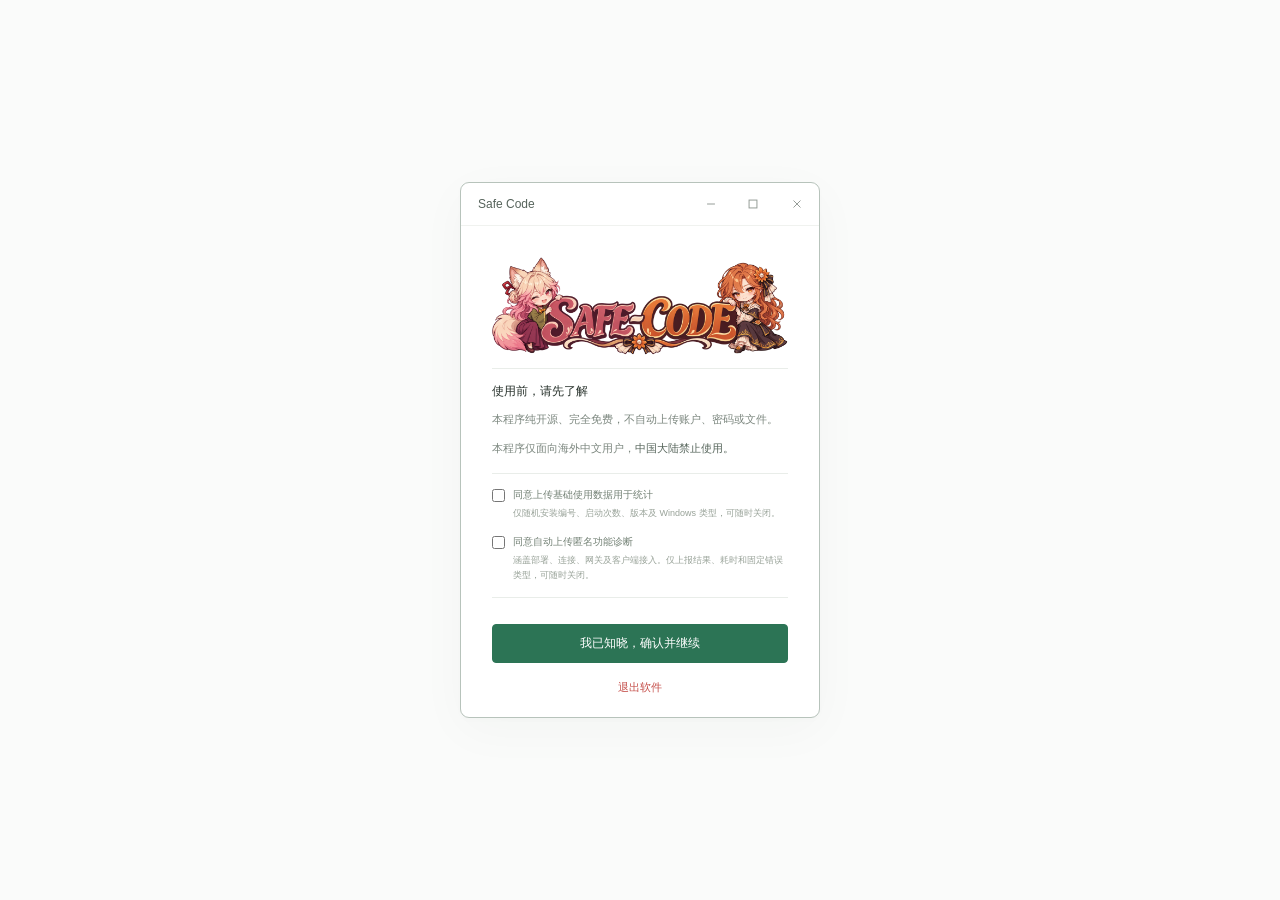
==== commit 76c920e3: "Merge pull request #10 from Muchuaner/codex/release-beta-0.4.4.17 发布 Safe Code Beta-0.4.4.17" ====
--- a/index.html
+++ b/index.html
@@ -8,15 +8,15 @@
     <div class="notice-content">
     <div class="intro"><img class="notice-logo" src="assets/safe-code-logo.png" alt="Safe Code" width="2172" height="724"></div>
     <div class="declaration"><h2>使用前，请先了解</h2><p>本程序纯开源、完全免费，不自动上传账户、密码或文件。</p><p>本程序仅面向海外中文用户，<strong>中国大陆禁止使用。</strong></p></div>
-    <label class="usage-consent"><input type="checkbox" id="usage-consent" checked><span>同意上传基础使用数据用于统计<small>仅随机安装编号、启动次数、版本及 Windows 类型，可随时关闭。</small></span></label><label class="usage-consent"><input type="checkbox" id="diagnostics-consent" checked><span>同意自动上传匿名安装诊断<small>仅固定步骤、耗时和错误类型，不含原始日志或敏感信息，可随时关闭。</small></span></label><div class="diagnostic-notice" role="note" aria-label="诊断须知">
+    <label class="usage-consent"><input type="checkbox" id="usage-consent"><span>同意上传基础使用数据用于统计<small>仅随机安装编号、启动次数、版本及 <span data-os-label>Windows</span> 类型，可随时关闭。</small></span></label><label class="usage-consent"><input type="checkbox" id="diagnostics-consent"><span>同意自动上传匿名功能诊断<small>涵盖部署、连接、网关及客户端接入。仅上报结果、耗时和固定错误类型，可随时关闭。</small></span></label><div class="diagnostic-notice" role="note" aria-label="诊断须知">
       <p>诊断须知：开启后自动上传操作结果、失败阶段及错误分类，使用随机安装编号、会话编号和问题编号关联重试，不采集真实身份。</p>
       <p>提交反馈时，会附带本次使用中最近一次失败的诊断摘要（24 小时内），不上传原始日志。</p>
       <p>关闭匿名诊断会清除本机诊断关联编号，之后的反馈不附带诊断。已上传诊断保留 30 天，反馈及其摘要保留 180 天。</p>
-    </div><div class="notice-services"><button type="button" class="text-button" id="notice-guide-link">防封与使用指南</button><span class="separator">/</span><button class="text-button" data-open-services>更新与反馈</button></div></div><div class="bottom-actions"><button class="primary" id="accept">我已知晓，确认并继续</button><button class="plain" id="exit">退出软件</button></div>
+    </div><div class="notice-services"><button class="text-button" data-open-services>更新与反馈</button></div></div><div class="bottom-actions"><button class="primary" id="accept">我已知晓，确认并继续</button><button class="plain" id="exit">退出软件</button></div>
 
   </section>
   <section class="screen" id="login-screen" hidden>
-    <div class="login-heading"><span class="kicker">连接你的工作空间</span><h1>登录服务器</h1><p>填写 VPS 控制台提供的服务器登录信息。</p></div>
+    <div class="login-heading"><div class="login-methods"><span class="kicker">连接你的工作空间</span><button type="button" class="text-button" id="desktop-key-login" hidden>Safe Code API 接入</button></div><h1>登录服务器</h1><p>填写 VPS 控制台提供的服务器登录信息。</p></div>
     <form id="login-form" autocomplete="off">
       <label for="ip">IP 地址</label><input id="ip" name="ip" placeholder="例如 203.0.113.10" required spellcheck="false" autocomplete="off">
       <label for="username">用户名</label><input id="username" name="username" placeholder="例如 root" required spellcheck="false" autocomplete="off">
@@ -25,13 +25,14 @@
       <button class="primary" id="connect" type="submit">连接服务器</button>
       <div class="login-help-actions"><button class="primary" id="advanced-connect" type="button">高级连接</button><button class="login-help-button" id="login-help" type="button">这些信息在哪？</button></div>
     </form>
+    <button class="text-button" id="restore-saved-login" type="button" hidden>读取已保存的登录信息</button>
     <button class="plain back" id="back">返回使用声明</button>
   </section>
   <section class="workspace" id="workspace-screen" hidden>
-    <div id="connection-progress" class="connection-progress" hidden role="status"><span class="connection-spinner" aria-hidden="true"></span><span id="connection-progress-text">正在连接服务器…</span><button id="cancel-connect" class="text-button">取消连接</button><button id="retry-connect" class="text-button" hidden>重试</button><button id="edit-connection" class="text-button" hidden>返回登录</button></div><div class="connected-header"><div class="connection-card"><div class="ip-addresses"><div class="ip-address-row"><span class="ip-address-label">入口 IP</span><span class="ip-address-value" id="server-ingress"></span></div><div class="ip-address-row"><span class="ip-address-label">出口 IP</span><span class="ip-address-value" id="server-address"></span></div></div><button type="button" id="update-login-password" class="text-button credential-entry" hidden>更新登录密码</button><p class="server-metadata"><span id="server-user"></span> <span class="separator">/</span> Ubuntu 24.04 <span class="separator">/</span> SSH</p></div><section class="network-card" aria-label="服务器网络状态"><div class="network-top"><div><span class="metric-label">连接延迟 </span><strong>168 <small>ms</small></strong></div><div><span class="metric-label">丢包率 </span><strong>0 <small>%</small></strong></div></div><div class="ip-intel"><div class="ip-intel-label"><span>IP 归属与评分</span><span id="rating-state"></span></div><div class="ip-intel-data"><span id="ip-location">美国 · 纽约</span><strong><span id="ip-score">85</span><small id="score-unit"> / 100</small></strong></div></div><a id="score-source" href="https://ip.net.coffee/claude/" target="_blank" rel="noopener noreferrer" referrerpolicy="no-referrer">Net.Coffee · IP 评分</a></section><div class="header-controls"><div class="mode-buttons" aria-label="工作模式"><button class="mode-button active" id="deployment-mode" aria-pressed="true">部署模式</button><button class="mode-button" id="maintenance-mode" aria-pressed="false">维护模式</button></div><nav class="resource-links" aria-label="相关链接"><a class="resource-link" data-resource="vps"><svg viewBox="0 0 24 24" aria-hidden="true"><circle cx="12" cy="12" r="9"/><path d="M3 12h18M12 3c-5 5-5 13 0 18M12 3c5 5 5 13 0 18M5 7h14M5 17h14"/></svg><span>VPS 推荐</span></a><a class="resource-link" data-resource="qq"><svg class="brand-icon" viewBox="0 0 24 24" aria-hidden="true"><path d="M12 2C8.7 2 6.8 4.6 7 8c-1 1.3-1.3 3-1.4 4.4L3.8 16c-.4 1 .2 1.7 1 1.2l1.4-1c.5 1.8 1.5 3.1 2.6 3.8l-2 1c-.9.5-.5 1 1 1h3l1.2-1 1.2 1h3c1.5 0 1.9-.5 1-1l-2-1c1.1-.7 2.1-2 2.6-3.8l1.4 1c.8.5 1.4-.2 1-1.2l-1.8-3.6C18.3 11 18 9.3 17 8c.2-3.4-1.7-6-5-6Z"/><ellipse class="icon-cutout" cx="12" cy="14.8" rx="4" ry="4.2"/><ellipse class="icon-cutout" cx="10.1" cy="6.8" rx="1" ry="1.5"/><ellipse class="icon-cutout" cx="13.9" cy="6.8" rx="1" ry="1.5"/><path class="icon-cutout" d="m10 9 2-1 2 1-2 1Z"/></svg><span>QQ 群</span></a><a class="resource-link" data-resource="github"><svg class="brand-icon" viewBox="0 0 24 24" aria-hidden="true"><path d="M12 2C6.48 2 2 6.48 2 12c0 4.42 2.87 8.17 6.84 9.49.5.09.68-.22.68-.48v-1.86c-2.78.6-3.37-1.18-3.37-1.18-.45-1.16-1.11-1.47-1.11-1.47-.91-.62.07-.61.07-.61 1 .07 1.53 1.03 1.53 1.03.89 1.53 2.34 1.09 2.91.83.09-.65.35-1.09.64-1.34-2.22-.25-4.56-1.11-4.56-4.94 0-1.09.39-1.99 1.03-2.69-.1-.25-.45-1.27.1-2.65 0 0 .84-.27 2.75 1.03A9.58 9.58 0 0 1 12 6.82c.85 0 1.71.11 2.51.34 1.91-1.3 2.75-1.03 2.75-1.03.55 1.38.2 2.4.1 2.65.64.7 1.03 1.6 1.03 2.69 0 3.84-2.34 4.69-4.58 4.94.36.31.68.92.68 1.85v2.75c0 .27.18.58.69.48A10 10 0 0 0 22 12c0-5.52-4.48-10-10-10Z"/></svg><span>GitHub</span></a></nav></div></div>
+    <div id="connection-progress" class="connection-progress" hidden role="status"><span class="connection-spinner" aria-hidden="true"></span><span id="connection-progress-text">正在连接服务器…</span><button id="cancel-connect" class="text-button">取消连接</button><button id="retry-connect" class="text-button" hidden>重试</button><button id="edit-connection" class="text-button" hidden>返回登录</button></div><div class="connected-header"><div class="connection-card"><div class="ip-addresses"><div class="ip-address-row"><span class="ip-address-label">入口 IP</span><span class="ip-address-value" id="server-ingress"></span></div><div class="ip-address-row"><span class="ip-address-label">出口 IP</span><span class="ip-address-value" id="server-address"></span></div></div><dl id="server-resources" class="server-resources" aria-label="服务器实时资源监控" title="连接服务器后每5秒更新；内存与硬盘按 GiB 显示"><div><dt>CPU</dt><dd id="resource-cpu">—</dd></div><div><dt>内存</dt><dd id="resource-memory">— / — G</dd></div><div><dt>硬盘</dt><dd id="resource-disk">— / — G</dd></div></dl><div class="connection-details-row"><p class="server-metadata"><span id="server-user"></span> <span class="separator">/</span> Ubuntu 24.04 <span class="separator">/</span> SSH</p><button type="button" id="update-login-password" class="text-button credential-entry" hidden>更新登录密码</button></div></div><section class="network-card" aria-label="服务器网络状态"><div class="network-top"><div><span class="metric-label">连接延迟 </span><strong>168 <small>ms</small></strong></div><div><span class="metric-label">丢包率 </span><strong>0 <small>%</small></strong></div></div><div class="ip-intel"><div class="ip-intel-label"><span>IP 归属与评分</span><span id="rating-state"></span></div><div class="ip-intel-data"><span id="ip-location">美国 · 纽约</span><strong><span id="ip-score">85</span><small id="score-unit"> / 100</small></strong></div></div><div class="environment-rating" title="连接后自动在VPS工作用户的Chrome环境中检测；风险分越低越好，属于非官方估计。"><span>环境评分</span><strong id="environment-rating-result" role="status">未连接</strong></div><span id="score-source">Net.Coffee · IP 评分</span></section><div class="header-controls"><div class="mode-buttons" aria-label="工作模式"><button class="mode-button active" id="deployment-mode" aria-pressed="true">部署模式</button><button class="mode-button" id="maintenance-mode" aria-pressed="false">维护模式</button></div><div class="header-extras"><nav class="resource-links" aria-label="相关链接"><a class="resource-link" data-resource="vps"><svg viewBox="0 0 24 24" aria-hidden="true"><circle cx="12" cy="12" r="9"/><path d="M3 12h18M12 3c-5 5-5 13 0 18M12 3c5 5 5 13 0 18M5 7h14M5 17h14"/></svg><span>VPS 推荐</span></a><a class="resource-link" data-resource="qq"><svg class="brand-icon" viewBox="0 0 24 24" aria-hidden="true"><path d="M12 2C8.7 2 6.8 4.6 7 8c-1 1.3-1.3 3-1.4 4.4L3.8 16c-.4 1 .2 1.7 1 1.2l1.4-1c.5 1.8 1.5 3.1 2.6 3.8l-2 1c-.9.5-.5 1 1 1h3l1.2-1 1.2 1h3c1.5 0 1.9-.5 1-1l-2-1c1.1-.7 2.1-2 2.6-3.8l1.4 1c.8.5 1.4-.2 1-1.2l-1.8-3.6C18.3 11 18 9.3 17 8c.2-3.4-1.7-6-5-6Z"/><ellipse class="icon-cutout" cx="12" cy="14.8" rx="4" ry="4.2"/><ellipse class="icon-cutout" cx="10.1" cy="6.8" rx="1" ry="1.5"/><ellipse class="icon-cutout" cx="13.9" cy="6.8" rx="1" ry="1.5"/><path class="icon-cutout" d="m10 9 2-1 2 1-2 1Z"/></svg><span>QQ 群</span></a><a class="resource-link" data-resource="github"><svg class="brand-icon" viewBox="0 0 24 24" aria-hidden="true"><path d="M12 2C6.48 2 2 6.48 2 12c0 4.42 2.87 8.17 6.84 9.49.5.09.68-.22.68-.48v-1.86c-2.78.6-3.37-1.18-3.37-1.18-.45-1.16-1.11-1.47-1.11-1.47-.91-.62.07-.61.07-.61 1 .07 1.53 1.03 1.53 1.03.89 1.53 2.34 1.09 2.91.83.09-.65.35-1.09.64-1.34-2.22-.25-4.56-1.11-4.56-4.94 0-1.09.39-1.99 1.03-2.69-.1-.25-.45-1.27.1-2.65 0 0 .84-.27 2.75 1.03A9.58 9.58 0 0 1 12 6.82c.85 0 1.71.11 2.51.34 1.91-1.3 2.75-1.03 2.75-1.03.55 1.38.2 2.4.1 2.65.64.7 1.03 1.6 1.03 2.69 0 3.84-2.34 4.69-4.58 4.94.36.31.68.92.68 1.85v2.75c0 .27.18.58.69.48A10 10 0 0 0 22 12c0-5.52-4.48-10-10-10Z"/></svg><span>GitHub</span></a></nav><img class="header-illustration" src="assets/workspace-mascot.png" alt="" width="156" height="156" draggable="false"></div></div></div>
     <div class="deployment-panel" id="deployment-panel"><div class="deployment-heading"><h2>配置开发环境</h2><span>按步骤部署，或一次完成。</span></div>
     <div class="steps" id="steps"></div>
-    <div class="deploy-footer"><div><span id="overall-status" role="status">0 / 7 已完成</span><p id="overall-detail">可单项部署，或选择所需项目批量部署。</p></div><div class="batch-actions"><button class="text-button" id="cancel-selection" hidden>取消</button><button class="primary" id="deploy-all">一键部署</button></div></div>
+    <div class="deploy-footer"><div><span id="overall-status" role="status">0 / 7 已完成</span><p id="overall-detail">请先分别打开前两项「自定义」并保存设置。</p></div><div class="batch-actions"><button class="text-button" id="cancel-selection" hidden>取消</button><button class="primary" id="deploy-all" disabled>一键部署</button></div></div>
     </div>
     <section class="maintenance-panel" id="maintenance-panel" hidden>
       <div class="maintenance-cards unified-maintenance-cards">
@@ -39,19 +40,37 @@
         <article class="maintenance-card desktop-card"><button class="maintenance-card-trigger" id="desktop-card"><svg viewBox="0 0 24 24"><rect x="3" y="3" width="18" height="13" rx="2"/><path d="M12 16v5M7 21h10"/></svg><h3>远程桌面</h3><p>打开并连接服务器桌面</p><span>打开桌面</span></button><button type="button" id="desktop-resolution" class="text-button resolution-link">分辨率设置</button></article>
         <button class="maintenance-card" id="terminal-card"><svg viewBox="0 0 24 24"><rect x="3" y="4" width="18" height="16" rx="2"/><path d="m7 9 3 3-3 3m6 0h4"/></svg><h3>SSH 终端</h3><p>打开终端并连接服务器</p><span>连接终端</span></button>
         <article class="advanced-card"><div class="advanced-copy"><svg viewBox="0 0 24 24"><path d="M3 7V5a1 1 0 0 1 1-1h5l2 3h9a1 1 0 0 1 1 1v11a1 1 0 0 1-1 1H4a1 1 0 0 1-1-1Z"/><path d="M9 13h6m-3-3v6"/></svg><div><h3>目录挂载</h3><p id="mount-summary">将本机目录挂载到服务器，支持多组目录。</p></div></div><div class="advanced-actions"><span id="mount-state">未安装</span><button class="deploy-button" id="install-mount">安装</button><button class="deploy-button" id="mount-settings">设置</button></div></article>
-        <article class="advanced-card"><div class="advanced-copy"><svg viewBox="0 0 24 24"><rect x="3" y="4" width="18" height="16" rx="2"/><path d="M3 9h18m-13 4-2 2 2 2m8-4 2 2-2 2"/></svg><div><h3>CloudCLI 网页界面</h3><p>在浏览器中使用 Claude Code。<button type="button" class="guide-tip-btn" id="cloud-guide-link">防封提示</button></p></div></div><div class="advanced-actions"><span id="cloud-state">未安装</span><button class="deploy-button" id="install-cloud">安装</button><button class="deploy-button" id="open-cloud" disabled>打开</button><button class="deploy-button" id="open-cloud-remote" disabled>其它设备打开</button></div></article>
+        <article class="advanced-card"><div class="advanced-copy"><svg viewBox="0 0 24 24"><rect x="3" y="4" width="18" height="16" rx="2"/><path d="M3 9h18m-13 4-2 2 2 2m8-4 2 2-2 2"/></svg><div><h3>CloudCLI 网页界面</h3><p>在浏览器中使用 Claude Code。</p></div></div><div class="advanced-actions"><span id="cloud-state">未安装</span><button class="deploy-button" id="install-cloud">安装</button><button class="deploy-button" id="open-cloud" disabled>打开</button><button class="deploy-button" id="open-cloud-remote" disabled>其它设备打开</button></div></article>
         <article class="advanced-card"><div class="advanced-copy"><svg viewBox="0 0 24 24"><path d="M4 7h15m-4-4 4 4-4 4M20 17H5m4-4-4 4 4 4"/></svg><div><h3>出入口 IP</h3><p id="ip-policy-summary">入口用于接入，住宅 IP 用于出站。</p></div></div><div class="advanced-actions"><span id="ip-policy-state">未锁定</span><button class="deploy-button" id="lock-ips">锁定设置</button><button class="deploy-button" id="change-ips">更换 IP</button></div></article>
         <article class="advanced-card host-control-card"><div class="advanced-copy"><svg viewBox="0 0 24 24"><rect x="3" y="3" width="18" height="13" rx="2"/><path d="M8 21h8m-4-5v5M7 8l3 2-3 2m6 0h4"/></svg><div><h3>本机远程控制</h3><p id="host-summary">让服务器上的 AI 连接本机命令行，操作本机文件和程序。</p></div></div><div class="host-card-actions"><span id="host-state">未启用</span><button class="deploy-button" id="host-manage" disabled>设置</button></div></article>
-        <article class="advanced-card bridge-card"><div class="advanced-copy"><svg viewBox="0 0 24 24"><rect x="3" y="4" width="18" height="16" rx="2"/><path d="M3 9h18m-13 4-2 2 2 2m8-4 2 2-2 2"/></svg><div><h3>Codex 接入 Claude</h3><p id="bridge-summary">习惯 Codex 客户端？在里面连接服务器上的 Claude。</p><p class="bridge-credit" id="bridge-credit">特别鸣谢：亚撒西の空白</p><p class="bridge-warning">第三方功能，非本人创作，未经本人测试。使用请自行承担后果。</p></div></div><div class="bridge-card-actions"><span id="bridge-state">未启动</span><button class="deploy-button" id="bridge-manage" disabled>设置</button></div></article>
+        <article class="advanced-card claude-desktop-card"><div class="advanced-copy"><img class="client-logo" src="assets/claude-client.png" alt="" width="22" height="22"><div><div class="client-card-heading"><h3>本地 Claude Desktop 接入</h3><button type="button" class="text-button" id="desktop-key-settings" hidden>Safe Code API</button></div><p id="claude-desktop-summary">习惯本地 Claude 客户端？在里面连接服务器上的 Claude。</p></div></div><div class="bridge-card-actions"><span id="claude-desktop-state">未启用</span><button type="button" class="deploy-button" id="claude-desktop-launch" disabled aria-label="打开 Claude Desktop 客户端">打开客户端</button><button class="deploy-button" id="claude-desktop-manage" disabled>设置</button></div></article>
+        <article class="advanced-card bridge-card"><div class="advanced-copy"><img class="client-logo" src="assets/codex-client.webp" alt="" width="22" height="22"><div><div class="client-card-heading"><h3>本地 Codex 接入</h3><p class="bridge-credit" id="bridge-credit">特别鸣谢：亚撒西の空白</p></div><p id="bridge-summary">习惯 Codex 客户端？在里面连接服务器上的 Claude。</p></div></div><div class="bridge-card-actions"><span id="bridge-state">未启动</span><button type="button" class="deploy-button" id="codex-launch" disabled aria-label="打开 Codex 客户端">打开客户端</button><button class="deploy-button" id="bridge-manage" disabled>设置</button></div></article>
       </div>
     </section>
-    <div class="workspace-bottom"><span>SAFE CODE <span class="separator">/</span> 开源 · 免费 · 本地运行</span><button type="button" id="mount-guard-status" class="text-button" title="查看挂载守护状态">挂载守护 · 未挂载</button><div class="workspace-bottom-actions"><button type="button" class="text-button" id="bottom-guide-link">防封与使用指南</button><span class="separator">/</span><button class="text-button" data-open-services id="services-entry">更新与反馈</button></div></div>
+    <div class="workspace-bottom"><span>SAFE CODE <span class="separator">/</span> 开源 · 免费 · 本地运行</span><div class="gateway-statuses"><button type="button" id="mount-guard-status" class="text-button inactive" title="查看挂载守护状态">挂载守护 · 未挂载</button><span id="claude-gateway-status" aria-live="polite" class="gateway-status inactive">Claude网关未启用</span><span id="codex-gateway-status" aria-live="polite" class="gateway-status inactive">Codex网关未启用</span></div><div class="workspace-bottom-actions"><button class="text-button" data-open-services id="services-entry">更新与反馈</button></div>
+      <div class="public-gateway-footer" id="public-gateway-footer" hidden>
+        <button type="button" id="public-gateway-runtime" class="gateway-status">公网网关 · 正在读取</button>
+        <div id="footer-claude-limits" class="gateway-quota" role="group" aria-label="Claude 订阅剩余" tabindex="0" hidden>
+          <span>Claude 剩余</span><span>5h <strong data-limit="five_hour">—</strong></span><span>7 天 <strong data-limit="seven_day">—</strong></span>
+        </div>
+      </div>
+    </div>
   </section>
 </main>
 <dialog class="account-window" id="maintenance-result" aria-labelledby="result-title"><header class="titlebar"><span class="app-name" id="result-title">工作账户</span><button class="close" id="close-result" aria-label="关闭账户窗口"><svg viewBox="0 0 16 16"><path d="m4 4 8 8m0-8-8 8"/></svg></button></header><div class="account-body"><h2>工作账户</h2><p class="account-description">用于登录远程桌面和日常开发。</p><div id="result-body"></div><button class="primary" id="account-done">关闭</button></div></dialog>
-<dialog id="ip-policy-dialog" class="config-dialog" aria-labelledby="ip-policy-title"><header class="titlebar"><span class="app-name" id="ip-policy-title">出入口 IP 设置</span><button class="close" id="close-ip-policy" aria-label="关闭出入口设置"><svg viewBox="0 0 16 16"><path d="m4 4 8 8m0-8-8 8"/></svg></button></header><form id="ip-policy-form" class="config-body"><h2>入口与出口，各司其职。</h2><p class="config-description">从服务器检测到的地址中选择，不支持手动输入。</p><div class="ip-choice-field"><label id="ingress-ip-label" for="ingress-ip-trigger">入口 IP</label><div class="ip-picker" data-ip-picker="ingress-ip-input"><select id="ingress-ip-input" hidden tabindex="-1" aria-hidden="true"></select></div></div><div class="ip-choice-field"><label id="egress-ip-label" for="egress-ip-trigger">出口 IP</label><div class="ip-picker" data-ip-picker="egress-ip-input"><select id="egress-ip-input" hidden tabindex="-1" aria-hidden="true"></select></div></div><label class="policy-toggle"><input type="checkbox" id="lock-ingress"><span>锁定入口接入<small>管理连接仅通过指定的入口 IP。</small></span></label><label class="policy-toggle"><input type="checkbox" id="lock-egress"><span>固定住宅出口<small>对外流量仅使用指定出口，故障时不切换其他 IP。</small></span></label><div class="config-footer"><span id="ip-policy-hint">保存前验证入口与真实出口，失败自动回退。</span><button class="primary" type="submit">保存设置</button></div></form></dialog>
-<dialog id="localization-dialog" class="config-dialog" aria-labelledby="localization-title"><header class="titlebar"><span class="app-name" id="localization-title">本土化设置</span><button class="close" id="close-localization" aria-label="关闭本土化设置"><svg viewBox="0 0 16 16"><path d="m4 4 8 8m0-8-8 8"/></svg></button></header><form id="localization-form" class="config-body"><h2>与出口所在地保持一致。</h2><p class="config-description">按出口 IP 选择时区与系统语言，中文输入法保留。</p><label for="locale-region">所在地<select id="locale-region"><option value="auto">自动识别出口 IP</option><option value="jp">日本</option><option value="us_ny">美国 · 纽约</option><option value="us_la">美国 · 洛杉矶</option><option value="sg">新加坡</option><option value="gb">英国</option><option value="de">德国</option><option value="kr">韩国</option></select></label><div class="locale-preview"><div><span>时区</span><strong id="locale-timezone"></strong></div><div><span>系统语言</span><strong id="locale-language"></strong></div><div><span>Locale</span><strong id="locale-code"></strong></div></div><div class="config-footer"><span id="locale-hint">默认按出口 IP 的归属地匹配。</span><button class="primary" type="submit">保存设置</button></div></form></dialog>
-<dialog id="bridge-dialog" class="config-dialog bridge-dialog" aria-labelledby="bridge-title"><header class="titlebar"><span class="app-name" id="bridge-title">Codex 接入 Claude</span><button type="button" class="close" id="bridge-close" aria-label="关闭 Codex 接入设置">×</button></header><form id="bridge-form" class="config-body"><h2>用熟悉的 Codex 界面，与 Claude 工作</h2><p class="config-description">通过 SSH 调用当前服务器上的 Claude Code。需要先在服务器完成 Claude 登录；本机需要 Codex，可使用 CC Switch 添加供应商。使用期间保持 Safe Code 运行。</p><p class="bridge-warning bridge-risk-note" role="note">此功能由第三方提供，非本人创作，未经本人测试。使用请自行承担后果。</p><div class="bridge-fields"><label>Claude 模型<input id="bridge-model" value="sonnet" required maxlength="80" placeholder="sonnet / opus / haiku 或完整模型标识"></label><label>本机端口<input id="bridge-port" type="number" min="1024" max="65535" value="18797" required></label></div><p class="config-description">模型名称不代表账户已有权限，实际可用性需以 Claude 账户及真实请求为准。</p><label class="bridge-check"><input type="checkbox" id="bridge-write"><span>允许修改当前 Codex 项目<small>按 Codex 现有审批设置执行；不勾选时，项目仅供读取。默认严格模式不开放本机命令行和浏览器工具。</small></span></label><label class="bridge-check"><input type="checkbox" id="bridge-consent"><span>我已知晓上述风险，同意运行第三方适配器并通过 VPS 使用 Claude<small>随包提供的第三方适配组件未数字签名。聊天、附件和允许共享的项目内容会交给 VPS 与 Claude 处理，消耗你自己的 Claude 额度。文本会尝试脱敏；图片/PDF 仍需自行检查。</small></span></label><div id="bridge-config-area" hidden><div class="bridge-connect-info"><span>本机接口</span><code id="bridge-url"></code></div><div class="bridge-config-buttons"><button type="button" class="deploy-button" id="bridge-copy-config">复制供应商配置</button><button type="button" class="deploy-button" id="bridge-copy-key">复制本机密钥</button></div><p class="config-description">CC Switch 中选择 Codex，新增供应商，填写上述接口及本机密钥，再粘贴配置。由你按需切换，不自动覆盖现有供应商。密钥只用于本机适配器，勿截图或发给他人。</p><textarea id="bridge-config" readonly aria-label="Codex 供应商配置" spellcheck="false"></textarea></div><p id="bridge-progress" role="status" aria-live="polite"></p><div class="config-footer"><span id="bridge-dialog-state">未启动</span><button class="primary" type="submit" id="bridge-start" disabled>部署并启动</button><button class="deploy-button" type="button" id="bridge-stop" hidden>停止适配器</button></div><p class="bridge-credit">特别鸣谢：亚撒西の空白 · 第三方许可证随完整测试包保留</p></form></dialog>
+<dialog id="desktop-key-dialog" class="config-dialog" aria-labelledby="desktop-key-title">
+  <header class="titlebar"><span class="app-name" id="desktop-key-title">Safe Code API · Key 接入</span><button type="button" class="close" id="desktop-key-close" aria-label="关闭"><svg viewBox="0 0 16 16"><path d="m4 4 8 8m0-8-8 8"/></svg></button></header>
+  <form id="desktop-key-form" class="config-body" autocomplete="off">
+    <p class="config-description">粘贴 Safe Code API 签发的 Key，即可连接远端 Claude Code。<br>使用时请保持 SafeCode 运行。</p>
+    <div id="desktop-key-field"><label for="desktop-key-input">接入 Key</label><input type="password" id="desktop-key-input" placeholder="粘贴完整接入 Key" autocomplete="off" spellcheck="false" maxlength="2048" required></div>
+    <p id="desktop-key-progress" role="status" aria-live="polite"></p>
+    <div class="config-footer"><button type="submit" class="primary" id="desktop-key-enable">验证并启用</button><button type="button" class="text-button" id="desktop-key-disable" hidden>停用接入</button><button type="button" class="primary" id="desktop-key-open" disabled hidden><span>打开<br>Claude Desktop</span></button></div>
+  </form>
+</dialog>
+<dialog id="ip-policy-dialog" class="config-dialog" aria-labelledby="ip-policy-title"><header class="titlebar"><span class="app-name" id="ip-policy-title">出入口 IP 设置</span><button class="close" id="close-ip-policy" aria-label="关闭出入口设置"><svg viewBox="0 0 16 16"><path d="m4 4 8 8m0-8-8 8"/></svg></button></header><form id="ip-policy-form" class="config-body"><h2>入口与出口，各司其职。</h2><p class="config-description">从服务器检测到的地址中选择，不支持手动输入。</p><div class="ip-choice-field"><label id="ingress-ip-label" for="ingress-ip-trigger">入口 IP</label><div class="ip-picker" data-ip-picker="ingress-ip-input"><select id="ingress-ip-input" hidden tabindex="-1" aria-hidden="true"></select></div></div><div class="ip-choice-field"><label id="egress-ip-label" for="egress-ip-trigger">出口 IP</label><div class="ip-picker" data-ip-picker="egress-ip-input"><select id="egress-ip-input" hidden tabindex="-1" aria-hidden="true"></select></div></div><label class="policy-toggle"><input type="checkbox" id="lock-ingress"><span>锁定入口接入<small>管理连接仅通过指定的入口 IP。</small></span></label><label class="policy-toggle"><input type="checkbox" id="lock-egress"><span>固定住宅出口</span></label><div class="config-footer"><span id="ip-policy-hint">保存前验证入口与真实出口，失败自动回退。</span><button class="primary" type="submit">保存设置</button></div></form></dialog>
+<dialog id="localization-dialog" class="config-dialog" aria-labelledby="localization-title"><header class="titlebar"><span class="app-name" id="localization-title">本土化设置</span><button class="close" id="close-localization" aria-label="关闭本土化设置"><svg viewBox="0 0 16 16"><path d="m4 4 8 8m0-8-8 8"/></svg></button></header><form id="localization-form" class="config-body"><h2>选择服务器的所在地</h2><p class="config-description">所在地决定部署使用的时区和系统语言。</p><label for="locale-region">所在地<select id="locale-region" required><option value="" disabled selected>请选择所在地</option><option value="jp">日本</option><option value="us_ny">美国 · 纽约</option><option value="us_la">美国 · 洛杉矶</option><option value="sg">新加坡</option><option value="gb">英国</option><option value="de">德国</option><option value="kr">韩国</option></select></label><div class="locale-preview"><div><span>时区</span><strong id="locale-timezone"></strong></div><div><span>系统语言</span><strong id="locale-language"></strong></div><div><span>Locale</span><strong id="locale-code"></strong></div></div><div class="config-footer"><span id="locale-hint" role="status">请先选择所在地。</span><button class="primary" type="submit" disabled>保存设置</button></div></form></dialog>
+<dialog id="bridge-dialog" class="config-dialog bridge-dialog" aria-labelledby="bridge-title"><header class="titlebar"><span class="app-name" id="bridge-title">本地 Codex 接入</span><button type="button" class="close" id="bridge-close" aria-label="关闭 Codex 接入设置">×</button></header><form id="bridge-form" class="config-body"><h2>用熟悉的 Codex 界面，与 Claude 工作</h2><p class="config-description">通过 SSH 调用当前服务器上的 Claude Code。需要先在服务器完成 Claude 登录；本机需要 Codex，可使用 CC Switch 添加供应商。使用期间保持 Safe Code 运行。</p><div class="bridge-fields"><label>Claude 模型<input id="bridge-model" value="sonnet" required maxlength="80" placeholder="sonnet / opus / haiku 或完整模型标识"></label><label>本机端口<input id="bridge-port" type="number" min="1024" max="65535" value="18797" required></label></div><p class="config-description">模型名称不代表账户已有权限，实际可用性需以 Claude 账户及真实请求为准。</p><label class="bridge-check"><input type="checkbox" id="bridge-write"><span>允许修改当前 Codex 项目<small>按 Codex 现有审批设置执行；不勾选时，项目仅供读取。默认严格模式不开放本机命令行和浏览器工具。</small></span></label><label class="bridge-check"><input type="checkbox" id="bridge-consent"><span>我已阅读第三方适配器警告，同意通过 VPS 使用 Claude<small>随包提供的第三方适配组件未数字签名。聊天、附件和允许共享的项目内容会交给 VPS 与 Claude 处理，消耗你自己的 Claude 额度。文本会尝试脱敏；图片/PDF 仍需自行检查。</small></span></label><div id="bridge-config-area" hidden><div class="bridge-connect-info"><span>本机接口</span><code id="bridge-url"></code></div><div class="bridge-config-buttons"><button type="button" class="deploy-button" id="bridge-copy-config">复制供应商配置</button><button type="button" class="deploy-button" id="bridge-copy-key">复制本机密钥</button></div><p class="config-description">CC Switch 中选择 Codex，新增供应商，填写上述接口及本机密钥，再粘贴配置。由你按需切换，不自动覆盖现有供应商。密钥只用于本机适配器，勿截图或发给他人。</p><textarea id="bridge-config" readonly aria-label="Codex 供应商配置" spellcheck="false"></textarea></div><p id="bridge-progress" role="status" aria-live="polite"></p><div class="config-footer"><span id="bridge-dialog-state">未启动</span><button class="primary" type="submit" id="bridge-start" disabled>部署并启动</button><button class="deploy-button" type="button" id="bridge-stop" hidden>停止适配器</button></div><p class="bridge-credit">特别鸣谢：亚撒西の空白 · 第三方许可证随完整测试包保留</p></form></dialog>
+<dialog id="claude-desktop-dialog" class="config-dialog claude-desktop-dialog" aria-labelledby="claude-desktop-title"><header class="titlebar"><span class="app-name" id="claude-desktop-title">本地 Claude Desktop 接入 VPS</span><button type="button" class="close" id="claude-desktop-close" aria-label="关闭 Claude Desktop 接入设置">×</button></header><form id="claude-desktop-form" class="config-body"><div class="claude-desktop-content"><h2>使用 VPS 上的 Claude Code</h2><p class="config-description">Claude Desktop 通过 SSH 使用当前 VPS 上的 Claude Code。启用选择会保留，下次打开 SafeCode 时自动恢复。首次启用或修改配置后需重启 Claude Desktop。</p><div id="claude-desktop-existing" class="bridge-warning bridge-risk-note" role="note" hidden></div><p class="config-description" id="claude-desktop-key-note">本机只保存随机通道凭据，不保存 VPS 的模型登录凭据。用量来自 VPS 原版 CLI 的真实 usage。旧直连配置会加密归档，停止桥接不会自动恢复外部 API 直连。</p><label class="bridge-check"><input type="checkbox" id="claude-desktop-consent"><span>我同意通过当前 VPS 的 Claude Code 处理对话并记住启用选择<small>对话与工具定义会发送到 VPS；本机工具仍由 Claude Desktop 执行。VPS 侧不开放 Bash、Read 等原生工具。本机新会话默认使用 Auto 模式，由判定模型检查命令后执行。停止桥接会关闭本机入口和本次 VPS SSH 通道。启用公网后，才可为其他设备创建 Safe Code API Key。</small></span></label><p id="claude-desktop-progress" role="status" aria-live="polite"></p><p id="safe-code-api-progress" class="config-description" role="status" hidden></p><div class="claude-desktop-actions"><a id="claude-desktop-install" class="text-button" href="https://claude.com/docs/third-party/claude-desktop/installation" target="_blank" rel="noopener noreferrer" hidden>官方安装入口</a><button type="button" class="deploy-button" id="claude-desktop-open" disabled hidden>打开客户端</button></div></div><div class="config-footer"><span id="claude-desktop-dialog-state">未启用</span><button class="primary" type="submit" id="claude-desktop-start" disabled>部署并启用</button><button type="button" class="deploy-button" id="safe-code-api-enable" disabled>公网启用</button><button type="button" class="deploy-button" id="safe-code-api-manage" disabled>管理网关</button><button class="deploy-button" type="button" id="claude-desktop-stop" hidden>停止桥接</button></div></form></dialog>
 <dialog id="host-dialog" class="config-dialog host-dialog" aria-labelledby="host-title"><header class="titlebar"><span class="app-name" id="host-title">本机远程控制</span><button type="button" class="close" id="host-close" aria-label="关闭本机远程控制设置">×</button></header><form id="host-form" class="config-body"><h2>让服务器上的 AI 连接这台电脑</h2><p class="config-description">部署后，将生成的命令发给服务器上的 AI，它就能通过 SSH 进入本机命令行。需要保持 Safe Code 运行。</p><div class="host-permission-note"><strong>这会授予 AI 操作本电脑的能力</strong><p>AI 可以执行命令、运行程序，以及读取、修改、删除当前 Windows 账户可访问的文件。如该账户具有管理员权限，AI 也可能以管理员权限操作。请只向你信任的服务器和 AI 开放。</p><p>停用会断开控制通道，不会撤销已经执行的操作。</p></div><label for="host-alias">连接别名<input id="host-alias" maxlength="32" pattern="[a-z][a-z0-9_-]{0,31}" autocomplete="off" placeholder="例如 win 或 local"></label><label class="policy-toggle host-risk"><input type="checkbox" id="host-risk"><span>我已了解并同意授予上述权限<small>当前 Windows 账户需具有管理员权限，部署时会请求确认；仅通过专用加密通道访问。</small></span></label><div id="host-command-area" hidden><p class="config-description">请将下面这条命令发给服务器上的 AI，让它连接你的电脑：</p><div class="host-command-row"><input id="host-command" readonly aria-label="给 AI 的 SSH 连接命令"><button type="button" class="deploy-button" id="host-copy">复制命令</button></div></div><p id="host-progress" role="status" aria-live="polite"></p><div class="config-footer"><span id="host-dialog-state">未启用</span><button class="primary" id="host-enable" type="submit" disabled>同意并开始部署</button><button type="button" class="deploy-button" id="host-disable" hidden>停用本机控制</button></div></form></dialog>
 <dialog id="mount-dialog" class="mount-dialog" aria-labelledby="mount-title"><header class="titlebar"><span class="app-name" id="mount-title">目录挂载设置</span><button type="button" class="close" id="close-mount" aria-label="关闭挂载设置"><svg viewBox="0 0 16 16"><path d="m4 4 8 8m0-8-8 8"/></svg></button></header><form id="mount-form"><div class="mount-intro"><h2>挂载你的本地目录</h2><p>请选择新的或空的服务器目录。挂载成功后会自动显示在 CloudCLI 项目列表中。</p></div><div id="mount-list"></div><button type="button" class="add-mount" id="add-mount">＋ 添加目录</button><div class="mount-footer"><span id="mount-count">支持多组目录挂载</span><button class="primary" type="submit">保存设置</button></div></form></dialog>
 <dialog id="client-window" class="client-window" aria-labelledby="client-window-title"><header class="titlebar"><span class="app-name" id="client-window-title"></span><button class="close" id="close-client" aria-label="关闭客户端窗口"><svg viewBox="0 0 16 16"><path d="m4 4 8 8m0-8-8 8"/></svg></button></header><iframe id="client-frame" title="客户端窗口"></iframe></dialog>
@@ -65,9 +84,9 @@
     <div class="service-section"><h3>软件更新</h3><p id="update-status" role="status">从 GitHub 检查正式版本。</p><div class="service-buttons"><button class="deploy-button" id="check-update">检查更新</button><button class="deploy-button" id="release-page" hidden>打开下载页</button><button class="deploy-button" id="download-update" hidden>下载更新</button><button class="deploy-button" id="install-update" hidden>安装更新</button></div></div>
     <form id="feedback-form" class="service-section"><h3>意见反馈</h3><textarea id="feedback-message" minlength="5" maxlength="4000" rows="3" required placeholder="请描述遇到的问题，不要填写密码或密钥。"></textarea><p id="feedback-status" role="status">提交你填写的文字及软件版本；开启匿名诊断时，可关联最近一次失败的问题编号与诊断摘要。</p><button class="primary" id="feedback-send" type="submit">提交反馈</button></form>
     <div class="service-section service-consents">
-      <label class="usage-consent"><input type="checkbox" id="settings-usage-consent" checked><span>同意上传基础使用数据用于统计</span></label>
-      <label class="usage-consent"><input type="checkbox" id="settings-diagnostics-consent" checked><span>同意自动上传匿名安装诊断</span></label>
-      <p id="usage-detail">基础统计仅含随机安装编号、启动次数、版本及 Windows 类型；匿名诊断默认勾选，确认声明后上传安装结果、耗时、固定步骤日志和错误类型，保留 30 天。不发送原始日志、账号、密码、密钥、VPS 地址、路径或文件；两个开关均可随时关闭。 <span id="usage-recipient"></span></p>
+      <label class="usage-consent"><input type="checkbox" id="settings-usage-consent"><span>同意上传基础使用数据用于统计</span></label>
+      <label class="usage-consent"><input type="checkbox" id="settings-diagnostics-consent"><span>同意自动上传匿名功能诊断</span></label>
+      <p id="usage-detail">基础统计和匿名诊断默认关闭，须主动勾选并确认声明才会自动上报。基础统计仅含随机安装编号、启动次数、版本及 <span data-os-label>Windows</span> 类型。匿名诊断覆盖部署、维护、网关和客户端接入，报告只含操作结果、耗时和固定错误类型。升级后请重新选择是否开启。不发送原始日志、对话内容、账号、密码、密钥、VPS 地址、路径或文件。两个开关均可随时关闭。 <span id="usage-recipient"></span></p>
       <p class="diagnostic-notice">诊断须知：开启后自动上传操作结果、失败阶段及错误分类，并使用随机安装编号、会话编号和问题编号关联重试；不采集真实身份。提交反馈时会附带本次使用中最近一次失败的诊断摘要（24 小时内），不上传原始日志。关闭匿名诊断会清除本机诊断关联编号，之后的反馈不附带诊断；已上传诊断保留 30 天，反馈及其摘要保留 180 天。</p>
     </div>
   </div>
@@ -75,12 +94,12 @@
 <dialog id="app-message-dialog" class="small-dialog" aria-labelledby="app-message-title"><header class="titlebar"><span class="app-name" id="app-message-title">提示</span><button type="button" class="close" data-dialog-dismiss aria-label="关闭"><svg viewBox="0 0 16 16"><path d="m4 4 8 8m0-8-8 8"/></svg></button></header><div class="small-dialog-body"><p id="app-message-body"></p><details id="app-message-details" hidden><summary>查看服务器指纹</summary><pre id="app-message-detail-text"></pre></details><div class="dialog-buttons"><button id="app-message-cancel" class="deploy-button" hidden>取消</button><button id="app-message-confirm" class="primary">知道了</button></div></div></dialog>
 <dialog id="login-help-dialog" class="config-dialog login-help-dialog" aria-labelledby="login-help-title"><header class="titlebar"><span class="app-name" id="login-help-title">这些信息在哪？</span><button type="button" class="close" onclick="this.closest('dialog').close()" aria-label="关闭教程"><svg viewBox="0 0 16 16"><path d="m4 4 8 8m0-8-8 8"/></svg></button></header><div class="login-help-body"><img src="assets/server-login-tutorial.png" alt="VPS 控制台远程连接示例：公网 IP 203.0.113.86，远程用户名 root；点击远程密码旁的查看，获取服务器密码。"><p>打开 VPS 服务商控制台，找到你的服务器的“远程连接”或“登录信息”。将公网 IP、远程用户名和该账户当前的密码填入登录页。</p><p>这里需要服务器登录密码，不是服务商网站的账户密码，也不是 Safe Code 的工作用户密码。修改过 root 密码后，请使用新密码；部分控制台不会同步显示手动修改后的密码。</p></div></dialog>
 <dialog id="credential-dialog" class="config-dialog" aria-labelledby="credential-title"><header class="titlebar"><span class="app-name" id="credential-title">更新登录密码</span><button type="button" class="close" id="close-credential" aria-label="关闭"><svg viewBox="0 0 16 16"><path d="m4 4 8 8m0-8-8 8"/></svg></button></header><form id="credential-form" class="config-body"><p id="credential-target" class="credential-target"></p><label for="credential-password">当前服务器登录密码</label><div class="password-wrap"><input id="credential-password" type="password" required autocomplete="new-password" placeholder="请输入修改后的服务器密码"><button type="button" class="reveal" data-reveal="credential-password" aria-label="显示密码"></button></div><p class="config-description">在 VPS 控制台或 SSH 中修改了 root 等登录账户的密码？在这里验证新密码并恢复连接。此操作不会修改服务器密码，原挂载和待上传缓存会保留。</p><p id="credential-error" class="credential-error" role="status"></p><div class="config-footer"><span>恢复后，如远程桌面或网页连接已断开，请重新打开。</span><button type="submit" class="primary">验证并恢复</button></div></form></dialog>
-<dialog id="advanced-dialog" class="small-dialog" aria-labelledby="advanced-title"><header class="titlebar"><span class="app-name" id="advanced-title">高级连接</span><button type="button" class="close" onclick="this.closest('dialog').close()" aria-label="关闭"><svg viewBox="0 0 16 16"><path d="m4 4 8 8m0-8-8 8"/></svg></button></header><form id="advanced-form" class="small-dialog-body"><label for="ssh-port">SSH 端口</label><input id="ssh-port" type="number" min="1" max="65535" required value="22"><p class="dialog-hint">通常为 22；服务商修改过端口时再调整。</p><div class="dialog-buttons"><button type="button" class="deploy-button" onclick="this.closest('dialog').close()">取消</button><button type="submit" class="primary">保存</button></div></form></dialog>
+<dialog id="advanced-dialog" class="small-dialog" aria-labelledby="advanced-title"><header class="titlebar"><span class="app-name" id="advanced-title">高级连接</span><button type="button" class="close" onclick="this.closest('dialog').close()" aria-label="关闭"><svg viewBox="0 0 16 16"><path d="m4 4 8 8m0-8-8 8"/></svg></button></header><form id="advanced-form" class="small-dialog-body"><label for="ssh-port">SSH 端口</label><input id="ssh-port" type="text" inputmode="numeric" pattern="[0-9]{1,5}" maxlength="5" required value="22" aria-describedby="ssh-port-hint"><p class="dialog-hint" id="ssh-port-hint">通常为 22；服务商修改过端口时再调整。直接进入可在不连接服务器的情况下预览界面。</p><div class="dialog-buttons advanced-dialog-actions"><button type="submit" class="primary">保存</button><button type="button" class="deploy-button" id="enter-preview">直接进入</button><button type="button" class="deploy-button" onclick="this.closest('dialog').close()">取消</button></div></form></dialog>
 <dialog id="resolution-dialog" class="small-dialog"><header class="titlebar"><span class="app-name">远程桌面分辨率</span><button type="button" class="close" onclick="this.closest('dialog').close()" aria-label="关闭"><svg viewBox="0 0 16 16"><path d="m4 4 8 8m0-8-8 8"/></svg></button></header><form id="resolution-form" class="small-dialog-body"><label for="resolution-select">分辨率</label><select id="resolution-select"><option value="1024x768">1024 × 768</option><option value="1280x800">1280 × 800（默认）</option><option value="1366x768">1366 × 768</option><option value="1600x900">1600 × 900</option><option value="1920x1080">1920 × 1080</option><option value="2560x1440">2560 × 1440</option><option value="2560x1600">2560 × 1600</option></select><div id="mac-rdp-options" hidden><label for="rdp-display-mode">显示模式</label><select id="rdp-display-mode"><option value="Original">固定分辨率 · 原始大小</option><option value="Scale">固定分辨率 · 等比缩放</option><option value="Dynamic">动态分辨率 · 随窗口变化</option></select><label class="policy-toggle"><input type="checkbox" id="rdp-fullscreen"><span>启动时全屏</span></label></div><p class="dialog-hint" id="rdp-display-hint">窗口随分辨率变大或缩小；超过屏幕时按比例适配。已打开的窗口也会调整。</p><div class="dialog-buttons"><button type="submit" class="primary">保存</button></div></form></dialog>
 <dialog id="operation-log-dialog" class="config-dialog"><header class="titlebar"><span class="app-name" id="operation-log-title">安装进度</span><button type="button" class="close" onclick="this.closest('dialog').close()" aria-label="关闭"><svg viewBox="0 0 16 16"><path d="m4 4 8 8m0-8-8 8"/></svg></button></header><div class="config-body"><p id="operation-log-status" role="status"></p><pre id="operation-log-output" class="operation-log-output" role="log" aria-live="polite"></pre><p class="dialog-hint">关闭此窗口不会中断安装；卡片下方仍显示最新进度。</p></div></dialog>
 <dialog id="cloud-remote-dialog" class="config-dialog" aria-labelledby="cloud-remote-title"><header class="titlebar"><span class="app-name" id="cloud-remote-title">其它设备打开</span><button type="button" class="close" id="close-cloud-remote" aria-label="关闭"><svg viewBox="0 0 16 16"><path d="m4 4 8 8m0-8-8 8"/></svg></button></header><div class="config-body"><div id="cloud-remote-warning-view"><h2>风险提示</h2><p class="config-description" style="color:#b44d44;font-size:12px;line-height:1.8;margin:16px 0 24px">网站即将开放至公网，请确保密码安全，由此产生的损失本软件概不负责</p><div class="dialog-buttons"><button type="button" class="deploy-button" id="cloud-remote-cancel">取消</button><button type="button" class="primary" id="cloud-remote-confirm" style="width:auto;min-width:100px;padding:0 15px">确认</button></div></div><div id="cloud-remote-log-view" hidden><h2>正在开放公网访问</h2><p id="cloud-remote-log-status" class="config-description" style="margin-bottom:12px;color:var(--green)">正在配置服务器监听端口与防火墙…</p><pre id="cloud-remote-log-output" class="operation-log-output" role="log" aria-live="polite"></pre><p class="dialog-hint" style="font-size:9px;color:#95a296;margin-top:10px">已开始，请等待服务器返回实际进度。</p></div><div id="cloud-remote-success-view" hidden style="text-align:center"><h2 style="font-size:16px;margin-bottom:6px">公网访问已就绪</h2><div id="cloud-remote-qrcode" style="display:flex;justify-content:center;margin:16px auto 12px;padding:12px;background:#fff;border:1px solid #e2e8e2;border-radius:6px;width:fit-content"></div><p style="font-size:12px;color:#556658;margin:8px 0 14px;font-weight:500">请扫描二维码访问或复制链接访问</p><div style="display:flex;align-items:center;justify-content:center;gap:8px;background:#f5f8f5;border:1px solid #dce5dc;border-radius:5px;padding:8px 12px;margin:0 auto 16px;max-width:100%;overflow:hidden"><a id="cloud-remote-url-link" href="#" target="_blank" style="color:var(--green);font-size:12px;font-family:ui-monospace,Consolas,monospace;text-decoration:none;word-break:break-all"></a><button type="button" class="deploy-button" id="cloud-remote-copy-btn" title="快捷键：Ctrl+C / 点击复制" style="min-width:68px;padding:5px 8px;font-size:10px">复制链接</button></div><div style="display:flex;justify-content:space-between;align-items:center;margin-top:16px;border-top:1px solid #edf1ed;padding-top:14px"><button type="button" class="text-button" id="cloud-remote-toggle-log" style="font-size:10px">查看配置日志</button><button type="button" class="primary" id="cloud-remote-done-btn" style="width:90px;height:32px">完成</button></div></div></div></dialog>
-<dialog id="guide-dialog" class="guide-dialog" aria-labelledby="guide-title"><header class="titlebar"><span class="app-name" id="guide-title"><svg viewBox="0 0 24 24" aria-hidden="true" style="width:14px;height:14px;stroke:var(--green);fill:none;stroke-width:1.6"><path d="M12 22s8-4 8-10V5l-8-3-8 3v7c0 6 8 10 8 10z"/></svg>Claude 防封与安全避坑指南</span><button type="button" class="close" id="close-guide" aria-label="关闭"><svg viewBox="0 0 16 16"><path d="m4 4 8 8m0-8-8 8"/></svg></button></header><div class="guide-body"><div class="guide-banner"><div class="guide-banner-tag">实战沉淀 · 降低封号风险</div><h2>稳定使用 Claude 的四条铁律</h2><p>Claude 对网络出口纯净度、支付环境及新号使用行为有严格风控。遵循以下经社区反复实测验证的避坑策略，用着安心不烧心：</p></div><div class="guide-cards"><article class="guide-card"><div class="guide-card-header"><span class="guide-badge danger">底线禁区</span><h3>坚决不碰成品号 · 代充 · 成品邮箱</h3></div><div class="guide-card-content"><p><strong>风险原因：</strong>市售成品号 99% 为脚本批量注册、利用临时虚拟号接码并伴随脏 IP，从注号起就在风控灰名单；代充几乎全为黑卡盗刷或易拒付虚拟卡，一经拒付永久封号，还会连带拉黑设备与出口。</p><p class="guide-tip-text"><strong>正确姿势：</strong>坚持自己掌控的常用邮箱（自注 Gmail / Outlook 最佳），用真实手机号完成验证，注册登录全程由本人操作。</p></div></article><article class="guide-card"><div class="guide-card-header"><span class="guide-badge success">推荐渠道</span><h3>优先走苹果 App Store / 谷歌官方内购</h3></div><div class="guide-card-content"><p><strong>优势原因：</strong>苹果与谷歌自带成熟的分发与商户风控，走 App 内购极少触发针对支付方式的封锁；若遇异常扣费，官方售后退款成功率最高。</p><p class="guide-tip-text"><strong>正确姿势：</strong>手机登录海外 Apple ID 或 Google 账号，在官方 App 内订阅 Pro；若自行绑定国际信用卡，账单地址、卡归属地需与网络出口逻辑自洽，切勿频繁更换不同国家的卡。</p></div></article><article class="guide-card"><div class="guide-card-header"><span class="guide-badge info">使用节奏</span><h3>阶梯养号：由浅入深，切忌新号秒充</h3></div><div class="guide-card-content"><p><strong>风险原因：</strong>新号刚注册直接秒充 Pro / Max 会直接触发高危自动化欺诈拦截（秒充即秒封）。</p><p class="guide-tip-text"><strong>正确节奏：</strong>新账号在稳定网络环境下先使用 1~3 天 Free 基础问答，让风控系统建立正常人类行为画像，环境确认稳定后再升级；日常开发避免瞬时高并发调用和深夜跨时区突发大流量。</p></div></article><article class="guide-card"><div class="guide-card-header"><span class="guide-badge warning">网络一致</span><h3>环境与网络出口绝对一致（禁止瞬移）</h3></div><div class="guide-card-content"><p><strong>风险原因：</strong>同一会话或短时间内地理位置跳变（如上一秒美国 VPS，下一秒直连或香港节点）是封号首要诱因。</p><p class="guide-tip-text"><strong>正确姿势：</strong>注册、登录、升级与日常 Claude Code 终端/网页，始终收敛在同一台 VPS 或固定住宅出口下闭环运行；Safe Code 的出入口锁定可防止网络意外回退至直连。</p></div></article></div><div class="guide-footer-actions"><button type="button" class="deploy-button" id="guide-cancel-btn">取消</button><button type="button" class="primary" id="guide-done-btn">我已知晓，继续连接</button></div></div></dialog>
 <script src="qrcode.min.js"></script>
 <script src="app.js"></script>
+<script src="gateway-status.js"></script>
 <script src="native.js"></script>
 </body></html>
--- a/styles.css
+++ b/styles.css
@@ -20,10 +20,10 @@
 .connection-card{display:flex;flex-direction:column;justify-content:center;align-items:center;text-align:center;gap:11px}.connected-header .connection-card .connection-label{justify-content:center;line-height:1.5}.connected-header .connection-card h1{margin:0;line-height:1.25;letter-spacing:-.3px}.connected-header .connection-card p{margin:0;max-width:100%;overflow-wrap:anywhere;line-height:1.7}.steps,.maintenance-panel,body{scrollbar-width:none;-ms-overflow-style:none}.steps::-webkit-scrollbar,.maintenance-panel::-webkit-scrollbar,body::-webkit-scrollbar{display:none;width:0;height:0}.account-body>.primary{margin-top:23px}
 
 /* 入口 / 出口分列，两个信息框底部各自对齐。 */
-.connected-header .connection-card{justify-content:flex-start;gap:0;padding:17px 13px 11px;min-height:148px}.ip-addresses{display:flex;flex-direction:column;gap:15px;width:100%;max-width:244px;margin:4px auto 14px}.ip-address-row{display:flex;justify-content:center;align-items:center;gap:13px;min-width:0}.ip-address-label{font-size:10px;color:#8e9c91;white-space:nowrap;flex-shrink:0;min-width:37px;text-align:left}.ip-address-value{font-size:19px;font-weight:500;letter-spacing:-.3px;color:#344a3b;font-variant-numeric:tabular-nums;white-space:nowrap;overflow:hidden;text-overflow:ellipsis}.connected-header .connection-card .server-metadata{margin-top:auto;text-align:center;width:100%;font-size:9px;line-height:1.5}.network-card{display:flex;flex-direction:column;padding:12px 14px 11px;min-height:148px}.network-top{text-align:center;padding-bottom:9px}.ip-intel{padding-top:9px}.ip-intel-label{justify-content:center;align-items:center;gap:7px;font-size:10px;font-weight:550;color:#657d6b}.ip-intel-label>span:last-child{font-size:7px;font-weight:400}.ip-intel-data{justify-content:center;gap:13px;margin:7px 0 9px}.ip-intel-data>span{font-size:11px;color:#718675;max-width:65%}.ip-intel-data strong{font-size:17px}.network-card>a#score-source{display:block;text-align:center;margin-top:auto;padding-top:0;font-size:8px;line-height:1.5;color:#9ca99e;text-decoration:none}.network-card>a#score-source:hover{color:var(--green)}@media(max-width:650px){.ip-address-row{gap:8px}.ip-address-label{font-size:9px;min-width:32px}.ip-address-value{font-size:16px}.connected-header .connection-card{padding-left:9px;padding-right:9px}.ip-intel-data{gap:9px}.ip-intel-data>span{font-size:9px}.ip-intel-label{font-size:9px}.network-card{padding-left:9px;padding-right:9px}.network-card>a#score-source{font-size:7px}}
+.connected-header .connection-card{justify-content:flex-start;gap:0;padding:17px 13px 11px;min-height:148px}.ip-addresses{display:flex;flex-direction:column;gap:15px;width:100%;max-width:244px;margin:4px auto 14px}.ip-address-row{display:flex;justify-content:center;align-items:center;gap:13px;min-width:0}.ip-address-label{font-size:10px;color:#8e9c91;white-space:nowrap;flex-shrink:0;min-width:37px;text-align:left}.ip-address-value{font-size:19px;font-weight:500;letter-spacing:-.3px;color:#344a3b;font-variant-numeric:tabular-nums;white-space:nowrap;overflow:hidden;text-overflow:ellipsis}.connected-header .connection-card .server-metadata{margin-top:auto;text-align:center;width:100%;font-size:9px;line-height:1.5}.network-card{display:flex;flex-direction:column;padding:12px 14px 11px;min-height:148px}.network-top{text-align:center;padding-bottom:9px}.ip-intel{padding-top:9px}.ip-intel-label{justify-content:center;align-items:center;gap:7px;font-size:10px;font-weight:550;color:#657d6b}.ip-intel-label>span:last-child{font-size:7px;font-weight:400}.ip-intel-data{justify-content:center;gap:13px;margin:7px 0 9px}.ip-intel-data>span{font-size:11px;color:#718675;max-width:65%}.ip-intel-data strong{font-size:17px}.network-card>#score-source{display:block;text-align:center;margin-top:auto;padding-top:0;font-size:8px;line-height:1.5;color:#9ca99e;text-decoration:none}.network-card>#score-source:hover{color:var(--green)}@media(max-width:650px){.ip-address-row{gap:8px}.ip-address-label{font-size:9px;min-width:32px}.ip-address-value{font-size:16px}.connected-header .connection-card{padding-left:9px;padding-right:9px}.ip-intel-data{gap:9px}.ip-intel-data>span{font-size:9px}.ip-intel-label{font-size:9px}.network-card{padding-left:9px;padding-right:9px}.network-card>#score-source{font-size:7px}}
 
 /* 同尺寸维护页内的进阶功能 */
-.connected-header .connection-card .server-metadata,.connected-header .network-card>a#score-source{font-size:9px;font-weight:400;line-height:1.5}.maintenance-panel{padding-top:16px}.maintenance-heading p{margin:6px 0 12px}.maintenance-card{padding:13px 14px}.maintenance-card svg{width:19px;height:19px;margin-bottom:9px}.maintenance-card>span{margin-top:13px}.advanced-heading{display:flex;align-items:center;justify-content:space-between;gap:10px;margin:22px 0 11px}.advanced-heading h2{font-size:13px}.advanced-heading>span{font-size:9px;color:#a0aba1}.advanced-cards{display:grid;grid-template-columns:repeat(2,minmax(0,1fr));gap:12px;padding-bottom:16px}.advanced-card{border:1px solid #e2e8e2;border-radius:5px;padding:14px;min-width:0}.advanced-copy{display:flex;gap:10px;align-items:flex-start}.advanced-copy svg{width:19px;height:19px;fill:none;stroke:#799180;stroke-width:1.4;stroke-linecap:round;stroke-linejoin:round;flex-shrink:0}.advanced-copy h3{font-size:11px;font-weight:500;margin:0 0 7px}.advanced-copy p{font-size:9px;line-height:1.7;color:#9ca79e;margin:0}.advanced-actions{display:flex;align-items:center;gap:7px;margin-top:16px}.advanced-actions>span{margin-right:auto;font-size:8px;color:#a0afa1}.advanced-actions .deploy-button{min-width:48px;padding:6px 9px;font-size:10px}.mount-dialog{padding:0;width:450px;max-width:calc(100vw - 40px);border:1px solid #dce4dd;border-radius:7px;color:var(--ink);box-shadow:0 15px 65px #253d2b18;outline:none}.mount-dialog::backdrop{background:#23382b20}#mount-form{padding:23px 25px 19px}.mount-intro h2{font-size:18px;font-weight:500}.mount-intro p{font-size:10px;color:#9aa59c;line-height:1.7;margin:10px 0 19px}#mount-list{max-height:260px;overflow-y:auto;scrollbar-width:none}#mount-list::-webkit-scrollbar{display:none}.mount-pair{padding:12px 0 3px;border-top:1px solid #e9eee7}.mount-pair-heading{display:flex;justify-content:space-between;align-items:center;margin-bottom:10px}.mount-pair-number{font-size:10px;color:#7c907f}.mount-pair label{font-size:10px;margin:0 0 11px}.mount-pair input{height:34px;margin:6px 0 0;font-size:11px}.add-mount{border:1px dashed #cfdccd;border-radius:4px;background:#fcfdfb;color:#6d8a72;width:100%;height:32px;margin-top:10px;font-size:10px}.add-mount:hover{background:#eff5ec}.mount-footer{display:flex;align-items:center;justify-content:space-between;margin-top:21px;border-top:1px solid #e9eee7;padding-top:17px}.mount-footer>span{font-size:10px;color:#a0aca0}.mount-footer .primary{width:110px;height:34px;font-size:11px}@media(max-width:650px){.advanced-card{padding:12px 10px}.advanced-copy{gap:7px}.advanced-copy p{font-size:8px}.advanced-copy h3{font-size:10px}.advanced-actions{gap:5px}.advanced-actions .deploy-button{font-size:9px;min-width:40px;padding:6px}.advanced-actions>span{font-size:7px}}
+.connected-header .connection-card .server-metadata,.connected-header .network-card>#score-source{font-size:9px;font-weight:400;line-height:1.5}.maintenance-panel{padding-top:16px}.maintenance-heading p{margin:6px 0 12px}.maintenance-card{padding:13px 14px}.maintenance-card svg{width:19px;height:19px;margin-bottom:9px}.maintenance-card>span{margin-top:13px}.advanced-heading{display:flex;align-items:center;justify-content:space-between;gap:10px;margin:22px 0 11px}.advanced-heading h2{font-size:13px}.advanced-heading>span{font-size:9px;color:#a0aba1}.advanced-cards{display:grid;grid-template-columns:repeat(2,minmax(0,1fr));gap:12px;padding-bottom:16px}.advanced-card{border:1px solid #e2e8e2;border-radius:5px;padding:14px;min-width:0}.advanced-copy{display:flex;gap:10px;align-items:flex-start}.advanced-copy svg{width:19px;height:19px;fill:none;stroke:#799180;stroke-width:1.4;stroke-linecap:round;stroke-linejoin:round;flex-shrink:0}.advanced-copy h3{font-size:11px;font-weight:500;margin:0 0 7px}.advanced-copy p{font-size:9px;line-height:1.7;color:#9ca79e;margin:0}.advanced-actions{display:flex;align-items:center;gap:7px;margin-top:16px}.advanced-actions>span{margin-right:auto;font-size:8px;color:#a0afa1}.advanced-actions .deploy-button{min-width:48px;padding:6px 9px;font-size:10px}.mount-dialog{padding:0;width:450px;max-width:calc(100vw - 40px);border:1px solid #dce4dd;border-radius:7px;color:var(--ink);box-shadow:0 15px 65px #253d2b18;outline:none}.mount-dialog::backdrop{background:#23382b20}#mount-form{padding:23px 25px 19px}.mount-intro h2{font-size:18px;font-weight:500}.mount-intro p{font-size:10px;color:#9aa59c;line-height:1.7;margin:10px 0 19px}#mount-list{max-height:260px;overflow-y:auto;scrollbar-width:none}#mount-list::-webkit-scrollbar{display:none}.mount-pair{padding:12px 0 3px;border-top:1px solid #e9eee7}.mount-pair-heading{display:flex;justify-content:space-between;align-items:center;margin-bottom:10px}.mount-pair-number{font-size:10px;color:#7c907f}.mount-pair label{font-size:10px;margin:0 0 11px}.mount-pair input{height:34px;margin:6px 0 0;font-size:11px}.add-mount{border:1px dashed #cfdccd;border-radius:4px;background:#fcfdfb;color:#6d8a72;width:100%;height:32px;margin-top:10px;font-size:10px}.add-mount:hover{background:#eff5ec}.mount-footer{display:flex;align-items:center;justify-content:space-between;margin-top:21px;border-top:1px solid #e9eee7;padding-top:17px}.mount-footer>span{font-size:10px;color:#a0aca0}.mount-footer .primary{width:110px;height:34px;font-size:11px}@media(max-width:650px){.advanced-card{padding:12px 10px}.advanced-copy{gap:7px}.advanced-copy p{font-size:8px}.advanced-copy h3{font-size:10px}.advanced-actions{gap:5px}.advanced-actions .deploy-button{font-size:9px;min-width:40px;padding:6px}.advanced-actions>span{font-size:7px}}
 
 .advanced-cards{grid-template-columns:repeat(3,minmax(0,1fr));gap:10px}.advanced-card{padding:12px 11px}.advanced-copy{flex-direction:column;gap:9px}.advanced-copy h3{font-size:11px}.advanced-copy p{min-height:30px;font-size:9px}.advanced-actions{display:grid;grid-template-columns:1fr 1fr;gap:6px;margin-top:11px}.advanced-actions>span{grid-column:1/-1;margin:0 0 2px;font-size:8px}.advanced-actions .deploy-button{min-width:0;padding:6px 4px;font-size:9px}.locale-settings-button{padding:5px 1px;font-size:9px;flex-shrink:0}.config-dialog{padding:0;width:440px;max-width:calc(100vw - 36px);max-height:calc(100svh - 45px);border:1px solid #dce4dd;border-radius:7px;color:var(--ink);background:#fff;box-shadow:0 15px 65px #253d2b18;outline:none;overflow:auto;scrollbar-width:none}.config-dialog::backdrop{background:#23382b20}.config-body{padding:23px 25px}.config-body h2{font-size:18px;font-weight:500;margin:0}.config-description{font-size:10px;line-height:1.7;color:#9aa59c;margin:11px 0 23px}.config-body label{font-size:11px}.config-body input:not([type=checkbox]){margin:7px 0 17px;height:36px}.policy-toggle{display:flex;align-items:flex-start;gap:9px;margin:17px 0;color:#6d8271}.policy-toggle input{appearance:auto;width:13px;height:13px;margin:2px 0 0;accent-color:var(--green);flex-shrink:0}.policy-toggle small{display:block;font-size:9px;color:#9ca79e;line-height:1.8;margin-top:5px}.config-footer{display:flex;justify-content:space-between;gap:15px;align-items:center;border-top:1px solid #e9eee7;padding-top:18px;margin-top:23px}.config-footer>span{font-size:9px;color:#a0aca0;line-height:1.7}.config-footer .primary{width:108px;height:34px;flex-shrink:0;font-size:11px}.config-body select{width:100%;height:37px;display:block;margin-top:8px;border:1px solid #dfe6dd;border-radius:4px;background:#fff;color:#5e7464;padding:0 10px;font:inherit;outline:0}.locale-preview{margin-top:21px}.locale-preview>div{display:flex;justify-content:space-between;gap:12px;padding:13px 0;border-top:1px solid #edf1e9;font-size:10px}.locale-preview span{color:#a0aba1}.locale-preview strong{font-weight:400;color:#617d68}@media(max-width:650px){.advanced-cards{gap:7px}.advanced-card{padding:11px 9px}.advanced-copy h3{font-size:10px}.advanced-copy p{font-size:8px}.advanced-actions .deploy-button{font-size:8px}.advanced-actions{gap:4px}}
 .maintenance-card{padding-top:11px;padding-bottom:11px}.maintenance-card svg{margin-bottom:6px}.maintenance-card>span{margin-top:10px}.advanced-heading{margin-top:16px}.advanced-copy{flex-direction:row;gap:7px}.advanced-copy svg{width:16px;height:16px}.advanced-copy h3{font-size:10px;line-height:1.5;margin-bottom:5px}.advanced-copy p{min-height:28px;font-size:8px}.advanced-actions{margin-top:9px}
@@ -89,43 +89,7 @@
 #cloud-remote-qrcode svg{display:block;margin:0 auto}
 #cloud-remote-url-link:hover{text-decoration:underline}
 
-/* 防封与使用指南弹窗及按钮样式 */
-.guide-dialog[open]{padding:0;width:490px;max-width:calc(100vw - 24px);max-height:calc(100vh - 28px);border:1px solid #dce4dd;border-radius:7px;color:var(--ink);background:#fff;box-shadow:0 15px 65px #253d2b18;outline:none;overflow:hidden!important;display:flex;flex-direction:column;scrollbar-width:none!important;-ms-overflow-style:none!important}
-.guide-dialog::backdrop{background:#23382b20}
-.guide-dialog::-webkit-scrollbar{display:none!important;width:0!important;height:0!important}
-.guide-body{padding:12px 14px;overflow-y:auto;scrollbar-width:none!important;-ms-overflow-style:none!important;display:flex;flex-direction:column;gap:8px}
-.guide-body::-webkit-scrollbar{display:none!important;width:0!important;height:0!important}
-.guide-banner{background:#f4f8f4;border:1px solid #dbe6dc;border-radius:6px;padding:9px 12px}
-.guide-banner-tag{display:inline-block;font-size:9px;color:var(--green);font-weight:600;margin-bottom:2px;letter-spacing:0.2px}
-.guide-banner h2{font-size:12px;font-weight:600;color:#24362a;margin:0 0 3px}
-.guide-banner p{font-size:9.5px;color:#677a6c;line-height:1.5;margin:0}
-.guide-cards{display:flex;flex-direction:column;gap:7px}
-.guide-card{border:1px solid #e3ebe4;border-radius:6px;padding:8px 10px;background:#fff;transition:border-color .15s}
-.guide-card:hover{border-color:#cbdbcd}
-.guide-card-header{display:flex;align-items:center;gap:6px;margin-bottom:5px}
-.guide-badge{font-size:8.5px;padding:1px 5px;border-radius:3px;font-weight:600;white-space:nowrap;line-height:1.3}
-.guide-badge.danger{background:#fdf0ef;color:#b44d44;border:1px solid #f8d5d1}
-.guide-badge.success{background:#edf6ef;color:var(--green);border:1px solid #cce5d2}
-.guide-badge.info{background:#eef4f8;color:#2f6b92;border:1px solid #d0e2ed}
-.guide-badge.warning{background:#fcf5ea;color:#9b6724;border:1px solid #f3e0c0}
-.guide-card h3{font-size:10.5px;font-weight:600;margin:0;color:#2c3a30}
-.guide-card-content p{font-size:9.5px;line-height:1.55;color:#556658;margin:0 0 3px}
-.guide-card-content p:last-child{margin-bottom:0}
-.guide-card-content strong{color:#223326}
-.guide-tip-text{background:#f8faf8;border-left:2.5px solid #4a8d67;padding:4px 7px;border-radius:0 3px 3px 0;margin-top:3px!important;color:#455949!important}
-.guide-footer-actions{display:flex;justify-content:space-between;align-items:center;border-top:1px solid #edf2ed;padding-top:10px;margin-top:2px;gap:10px}
-.guide-footer-actions .deploy-button{font-size:11px;padding:6px 14px}
-.guide-footer-actions .primary{width:auto;min-width:115px;padding:0 14px;height:32px;font-size:11px}
-.guide-tip-btn{background:none;border:0;padding:0 4px;color:var(--green);font-size:9px;cursor:pointer;text-decoration:underline;text-underline-offset:2px;font-family:inherit}
-.guide-tip-btn:hover{color:#1d553d}
-button.resource-link{background:none;border:0;padding:0;cursor:pointer;font:inherit;text-align:left}
-button.resource-link:hover{color:var(--green)}
 .workspace-bottom-actions{display:flex;align-items:center;gap:6px}
-
-
-.guide-dialog>.titlebar{flex-shrink:0}
-.guide-body{min-height:0}
-.guide-footer-actions{flex-shrink:0;background:white;padding:10px 14px;margin:0}
 .developer-preview{padding:4px 8px;border-radius:4px;background:#fff5e4;color:#956019;font-size:10px;flex-shrink:0}.developer-preview .text-button{padding:0 0 0 8px;color:#956019}
 
 /* 维护操作统一排列，扩展功能的按钮保持两行对齐。 */
@@ -200,7 +164,7 @@
 .credential-target{font-size:12px;overflow-wrap:anywhere;color:var(--green);margin:0 0 18px}.credential-error{font-size:11px;line-height:1.8;color:#a65345;white-space:pre-line;margin:10px 0 0}
 #credential-form .config-footer .primary{min-width:112px}#app-message-dialog:has(#app-message-confirm:not(:empty)) .dialog-buttons{flex-wrap:wrap}
 
-.bridge-card .advanced-copy p.bridge-warning{color:#986744;font-size:10px;line-height:1.7;min-height:0;margin:6px 0 0}.bridge-risk-note{color:#986744;background:#fcf8f1;border:1px solid #eadfce;border-radius:4px;padding:10px 12px;font-size:11px;line-height:1.8;margin:14px 0}
+.bridge-risk-note{color:#986744;background:#fcf8f1;border:1px solid #eadfce;border-radius:4px;padding:10px 12px;font-size:11px;line-height:1.8;margin:14px 0}
 
 /* 登录页：统一轴线、等宽辅助操作与随窗口分配的底部留白。 */
 #login-screen{padding:22px 28px 18px;gap:0}
@@ -224,5 +188,152 @@
 #login-screen>.back:hover{color:var(--green)}
 @media(max-height:520px){#login-screen{padding-top:18px;padding-bottom:14px}#login-screen .login-heading{margin-bottom:10px}#login-form input:not([type=checkbox]){height:36px;margin-bottom:10px}#login-form .password-wrap input{margin-bottom:0}#login-form .password-wrap .reveal{height:36px}#login-form .rating-disclosure{margin-top:11px;margin-bottom:10px}#login-screen>.back{padding-top:8px}}
 
+/* Claude Desktop 接入：沿用维护页浅绿白卡片与现有表单密度 */
+.unified-maintenance-cards .claude-desktop-card{grid-column:1/-1;display:flex;flex-direction:row;align-items:center;justify-content:space-between;gap:14px;padding:12px 16px;min-height:76px}
+.claude-desktop-card .advanced-copy{margin:0;min-width:0;flex:1}
+.claude-desktop-dialog[open]{display:flex;flex-direction:column;overflow:hidden}
+.claude-desktop-dialog>.titlebar{flex-shrink:0}
+.claude-desktop-dialog .config-body{display:flex;flex-direction:column;min-height:0;max-height:none;padding:0;overflow:hidden}
+.claude-desktop-content{min-height:0;overflow-y:auto;overflow-x:hidden;overscroll-behavior:contain;padding:23px 25px}
+.claude-desktop-dialog h2{font-size:16px;margin:0 0 12px}
+.claude-desktop-dialog .bridge-check{display:flex!important;align-items:flex-start;gap:9px}
+.claude-desktop-dialog .bridge-check input{width:14px!important;height:14px!important;min-height:14px!important;margin:3px 0 0!important}
+.claude-desktop-dialog .config-footer{position:static;flex-shrink:0;background:#fff;margin:0 25px;padding:12px 0 18px;gap:8px;flex-wrap:wrap}
+.claude-desktop-dialog .config-footer button{width:auto;min-width:82px;padding:0 10px;height:34px}
+.claude-desktop-actions{display:flex;align-items:center;gap:12px;min-height:20px;margin-top:10px}
+.claude-desktop-actions a{font-size:10px;color:var(--green);text-decoration:none}
+#claude-desktop-progress{font-size:11px;line-height:1.8;color:#68786d;white-space:pre-wrap;overflow-wrap:anywhere;margin:12px 0}
+#claude-desktop-existing{margin:12px 0 0}
+#claude-desktop-start[hidden],#claude-desktop-stop[hidden],#claude-desktop-open[hidden],#claude-desktop-install[hidden]{display:none!important}
+@media(max-width:520px){.claude-desktop-card{align-items:flex-start;gap:10px}}
+
+/* Connection details and live resource readings share the same left edge. */
+.connected-header .connection-card{
+  --card-columns:.65fr 1fr 1.15fr;
+  --card-column-gap:10px;
+  --details-font-size:9px;
+  --ip-label-space:47px;
+  --ip-eye-width:23px;
+  --ip-eye-indent:calc(5.5 * var(--details-font-size) - 11.5px);
+  align-items:stretch;
+  text-align:left;
+  container-type:inline-size;
+}
+/* Split the unused right edge of the last track evenly, keeping every column aligned. */
+.connection-card :is(.ip-addresses,.connection-details-row,.server-resources>div){
+  --last-column-width:calc((100cqi - 2 * var(--card-column-gap)) * 1.15 / 2.8);
+  transform:translateX(max(0px,calc((var(--last-column-width) - var(--ip-eye-indent) - var(--ip-eye-width)) / 2)));
+}
+.connection-card .ip-addresses{max-width:none;margin:2px 0 6px}
+.connection-card .ip-address-row{display:grid;grid-template-columns:var(--card-columns);column-gap:var(--card-column-gap);align-items:center}
+.connection-card .ip-address-label{grid-column:1;grid-row:1}
+.connection-card .ip-address-value{grid-column:1/span 2;grid-row:1;margin-left:var(--ip-label-space);width:calc(100% - var(--ip-label-space) + var(--ip-eye-indent))}
+.connection-card .ip-eye.reveal{grid-column:3;grid-row:1;justify-self:start;width:var(--ip-eye-width);margin-left:var(--ip-eye-indent)}
+.connection-details-row{display:grid;grid-template-columns:var(--card-columns);align-items:center;column-gap:var(--card-column-gap);width:100%;margin-top:auto}
+.connected-header .connection-card .server-metadata{grid-column:1/span 2;margin:0;width:auto;min-width:0;text-align:left;white-space:nowrap;overflow:hidden;text-overflow:ellipsis}
+.connection-details-row .credential-entry{grid-column:3;justify-self:start;margin:0;white-space:nowrap;font-size:var(--details-font-size)}
+.server-resources{display:grid;grid-template-columns:var(--card-columns);gap:var(--card-column-gap);width:100%;margin:2px 0 8px;padding-top:7px;border-top:1px solid #e8ede6}
+.server-resources>div{display:flex;flex-direction:column;min-width:0;gap:1px;line-height:1.4}
+.server-resources dt{font-size:9px;color:#8e9c91}
+.server-resources dd{margin:0;min-width:0;font-size:10px;color:#536b5b;font-variant-numeric:tabular-nums;white-space:nowrap}
+#advanced-dialog .advanced-dialog-actions{display:grid;grid-template-columns:repeat(3,minmax(0,1fr));gap:10px}
+#advanced-dialog .advanced-dialog-actions button{width:100%;min-width:0;padding:0 6px}
+@media(max-width:650px){.connected-header .connection-card{--card-column-gap:5px;--details-font-size:8px;--ip-label-space:40px}.server-resources dd{font-size:9px}}
+
+.environment-rating{display:flex;align-items:center;justify-content:center;gap:12px;margin-top:8px;padding-top:8px;border-top:1px solid #e8ede6;font-size:10px;line-height:1.5;color:#657d6b}
+.environment-rating>strong{color:#8e9c91;font-size:9px;font-weight:500;white-space:nowrap}
+.environment-rating>strong[data-level=low]{color:var(--green)}
+.environment-rating>strong[data-level=medium]{color:#9b712d}
+.environment-rating>strong[data-level=high]{color:#b44d44}
+.header-controls{gap:6px}
+.header-extras{display:grid;grid-template-columns:minmax(0,1fr) 48px;align-items:center;gap:4px;width:100%;margin-top:auto}
+.header-controls .resource-links{flex-direction:column;align-items:stretch;margin:0;padding:0;gap:4px}
+.header-controls .resource-link{justify-content:flex-start;gap:3px;font-size:10.5px;line-height:17px}
+.header-controls .resource-link svg{width:13px;height:13px}
+.header-illustration{display:block;width:48px;height:48px;object-fit:contain;justify-self:end;user-select:none}
+@media(min-width:471px) and (max-width:650px){.header-controls{width:112px}}
+@media(max-width:470px){.header-extras{grid-template-columns:minmax(0,1fr) 42px}.header-illustration{width:42px;height:42px}.environment-rating{gap:7px;font-size:9px}}
+
+/* Official client icons and direct launch actions. */
+.window{border-color:#b7c3bb}
+.advanced-copy>.client-logo{display:block;width:22px;height:22px;flex-shrink:0;object-fit:contain;border-radius:5px}
+@media(max-width:520px){
+  .unified-maintenance-cards .claude-desktop-card,.unified-maintenance-cards .bridge-card{flex-direction:column;align-items:stretch;gap:12px}
+  .claude-desktop-card .bridge-card-actions,.bridge-card .bridge-card-actions{flex-direction:row;justify-content:flex-end;flex-wrap:wrap;gap:8px}
+  .claude-desktop-card .bridge-card-actions>span,.bridge-card .bridge-card-actions>span{margin-right:auto}
+}
+
+.client-card-heading{display:flex;align-items:baseline;flex-wrap:wrap;gap:3px 9px;margin-bottom:5px}
+.client-card-heading h3{margin:0}
+.client-card-heading #desktop-key-settings{padding:0}
+.client-card-heading .bridge-credit{min-height:0;margin:0!important;font-weight:400}
+
+.workspace-bottom{
+  display:grid;
+  grid-template-columns:minmax(0,1fr) auto minmax(0,1fr);
+  align-items:center;
+}
+.workspace-bottom-actions{justify-self:end}
+.gateway-statuses{display:flex;align-items:center;justify-content:center;flex-wrap:wrap;gap:6px;min-width:0}
+.gateway-status,#mount-guard-status{
+  padding:4px 7px;
+  font-size:9px;
+  line-height:12px;
+  letter-spacing:0;
+  white-space:nowrap;
+}
+.gateway-status{border:1px solid #dce9df;border-radius:5px;background:#f0f7f1;color:var(--green)}
+.gateway-status.inactive,#mount-guard-status.inactive{background:#fff8dc;border-color:#ead78c;color:#967119}
+@media(max-width:680px){
+  .workspace-bottom{grid-template-columns:minmax(0,1fr);row-gap:2px}
+  .workspace-bottom>span{display:none}
+  .workspace-bottom-actions{justify-self:center}
+}
+
+.login-methods{display:flex;align-items:center;justify-content:space-between;gap:8px}
+#desktop-key-form{padding:18px 22px}
+#desktop-key-form .config-description{margin:0 0 12px}
+#desktop-key-progress{min-height:1.5em;margin:0;line-height:1.55;white-space:pre-line;overflow-wrap:anywhere}
+#desktop-key-form .config-footer{padding-top:11px;margin-top:12px}
+#desktop-key-form #desktop-key-open{height:auto;min-height:36px;padding:5px 8px;line-height:1.2;text-align:center;white-space:nowrap}
+#desktop-key-open>span{font:inherit}
+#desktop-key-dialog [hidden],#desktop-key-login[hidden],#desktop-key-settings[hidden]{display:none!important}
+
+/* AppKit supplies the macOS window title and controls. */
+html.macos-client .window{display:flex;flex-direction:column}
+.macos-client .window>.titlebar{flex-shrink:0;height:auto;min-height:32px;padding:3px 18px}
+.macos-client .window>.titlebar .app-name,
+.macos-client .window>.titlebar:not(:has(#developer-preview,#title-update-notice:not([hidden]))){display:none}
+html.macos-client .window>.screen,
+html.macos-client .window>.workspace{height:auto;flex:1;min-height:0}
+
+.macos-services-window body{display:block;padding:0;background:#fff}
+html.macos-services-window .window,
+.macos-services-window #services-dialog>.titlebar{display:none}
+.macos-services-window #services-dialog{position:static;width:100%;height:100%;max-width:none;max-height:none;margin:0;border:0;border-radius:0;box-shadow:none}
+.macos-services-window #services-dialog .config-body{flex:1;max-height:none;padding:20px 26px}
+
+/* AppKit presents this WebView in the active dialog's own window. */
+.macos-native-dialogs dialog[open]:not(.native-dialog-front){opacity:0;pointer-events:none}
+.macos-native-dialogs dialog::backdrop{background:transparent}
+.macos-native-dialogs:has(dialog[open]:not(.native-dialog-front)) :is(#password,#custom-password,#credential-password){-webkit-text-security:disc}
+.native-dialog-window .window{visibility:hidden}
+html.native-dialog-window dialog.native-dialog-front{
+  position:fixed;inset:0;width:100%;height:100%;max-width:none;max-height:none;
+  margin:0;border:0;border-radius:0;box-shadow:none;
+}
+.native-dialog-window dialog.native-dialog-front>.titlebar{display:none}
+.native-dialog-window .native-dialog-front iframe{height:100%}
+.native-dialog-window .native-dialog-front .config-body{max-height:none}
+
 #mac-rdp-options label.policy-toggle{display:flex;align-items:center;gap:7px;margin:12px 0 0}
 #rdp-fullscreen{width:13px;height:13px;margin:0;padding:0;accent-color:var(--green)}
+
+.public-gateway-footer{grid-column:1/-1;justify-self:end;display:flex;align-items:center;justify-content:flex-end;flex-wrap:wrap;gap:6px;min-width:0}
+#public-gateway-runtime{font-family:inherit;cursor:pointer}
+#public-gateway-runtime:disabled{cursor:default;opacity:1}
+.gateway-quota{display:inline-flex;align-items:center;gap:7px;padding:4px 7px;border:1px solid #dce9df;border-radius:5px;background:#f0f7f1;color:#52685d;font-size:9px;line-height:12px;letter-spacing:0;white-space:nowrap;font-variant-numeric:tabular-nums}
+.gateway-quota strong{color:var(--green)}
+.gateway-quota strong[data-low="true"]{color:#9f3839}
+.gateway-quota:is([data-state="stale"],[data-state="unavailable"],[data-state="unreachable"],[data-state="rate_limited"]){background:#f6f8f5;color:#63736b}
+.gateway-quota:focus-visible{outline:2px solid var(--green);outline-offset:2px}
